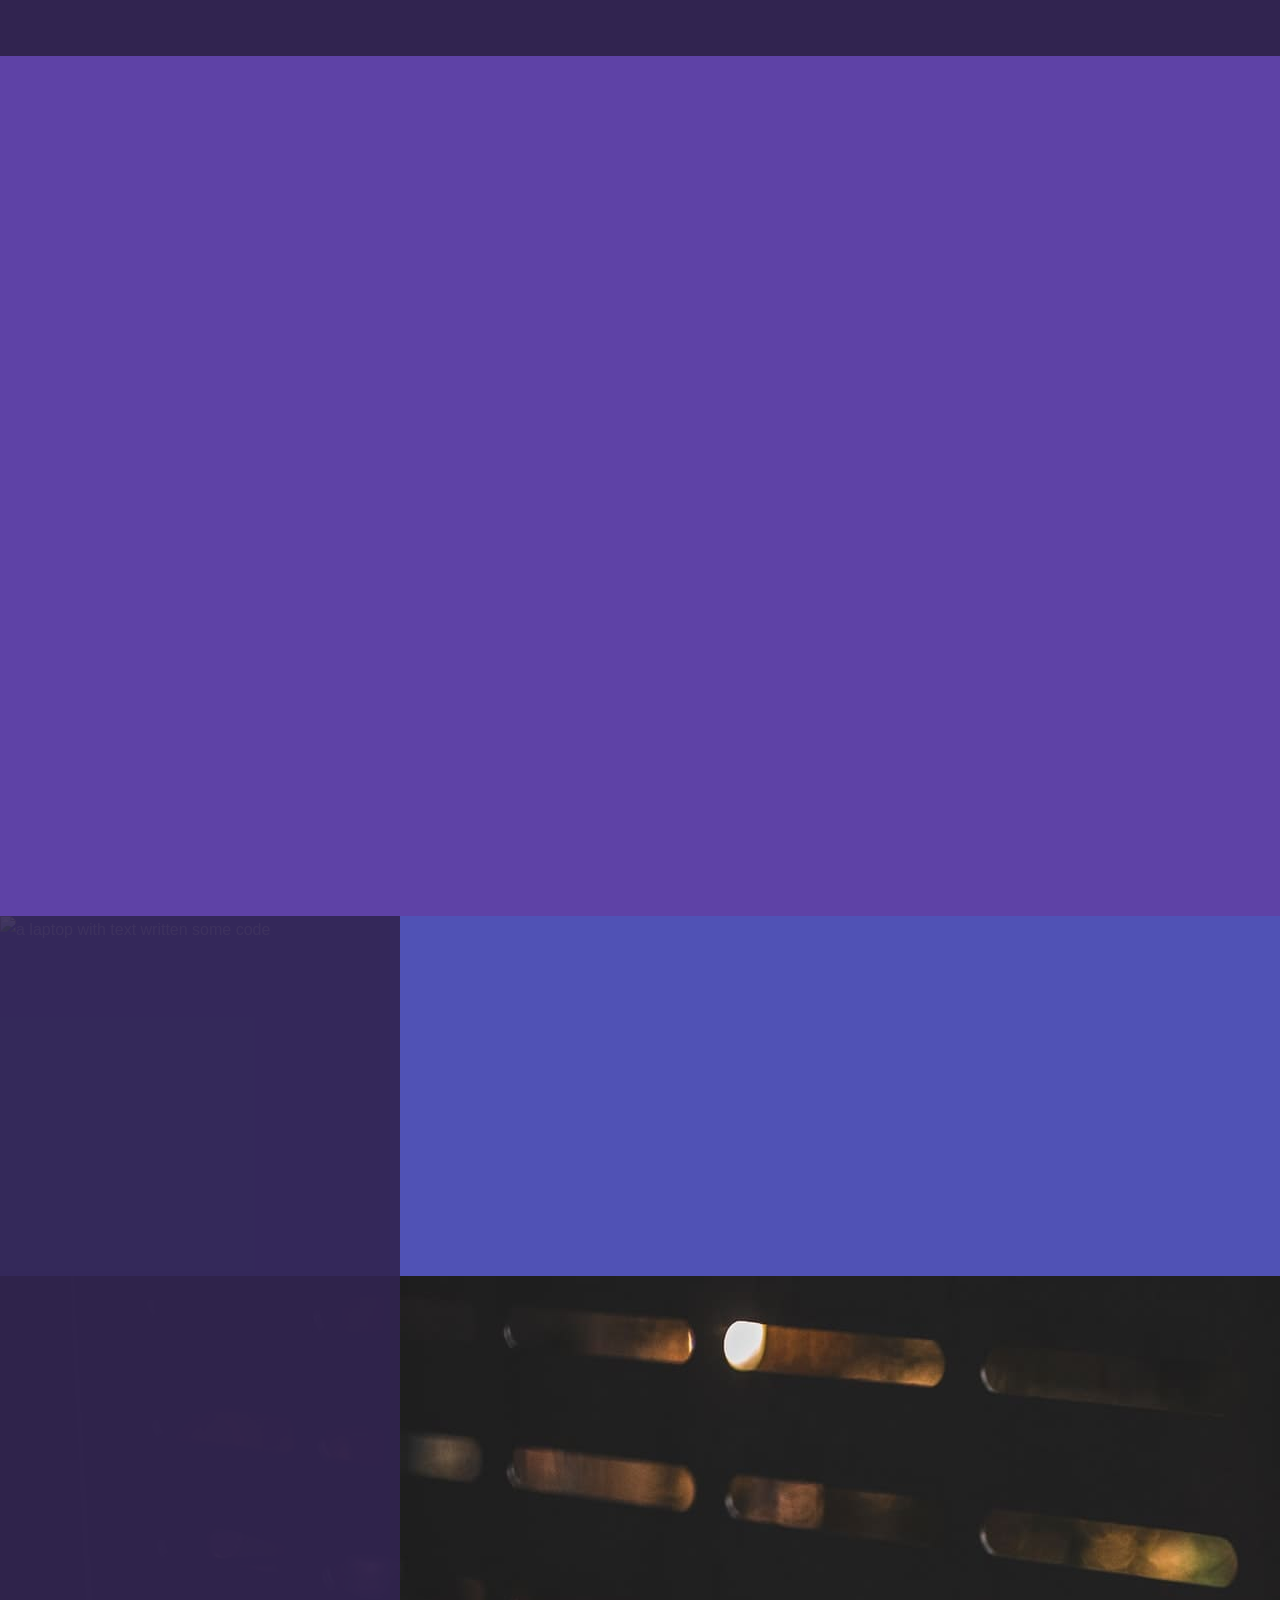
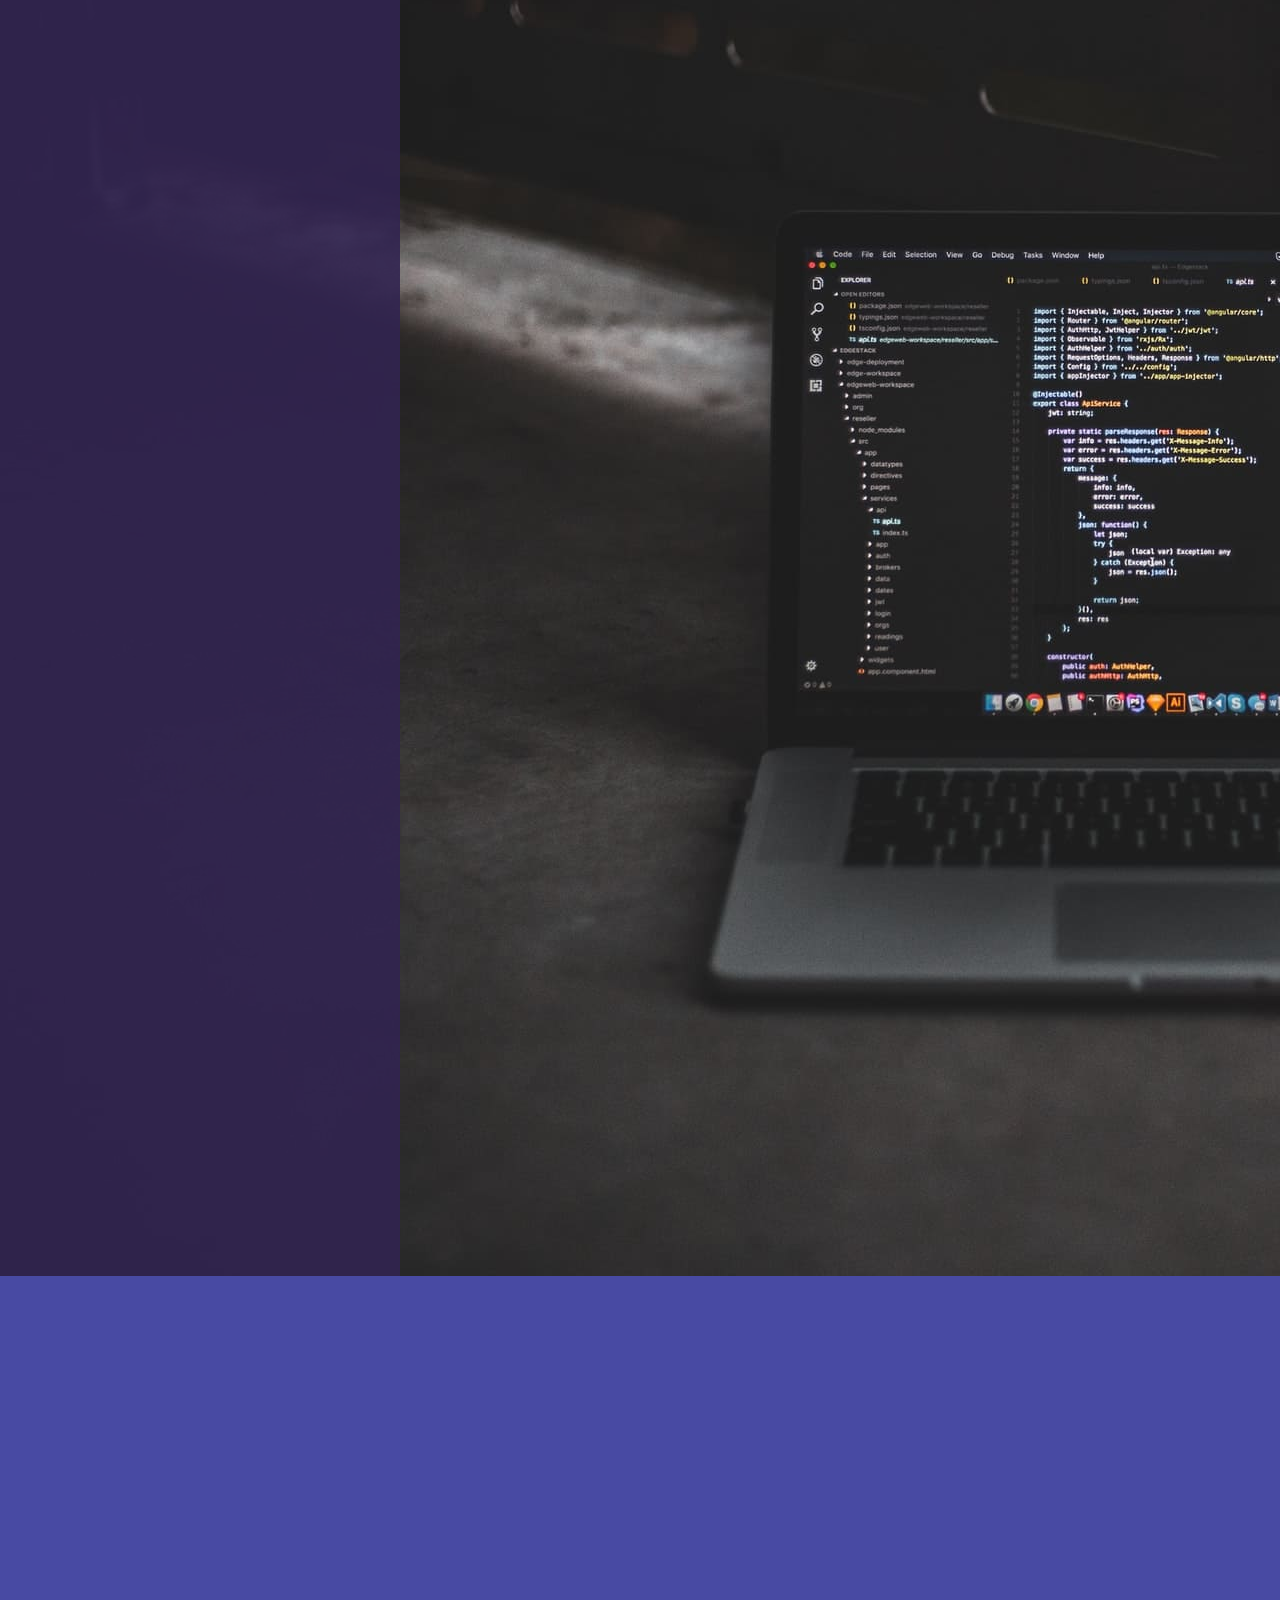
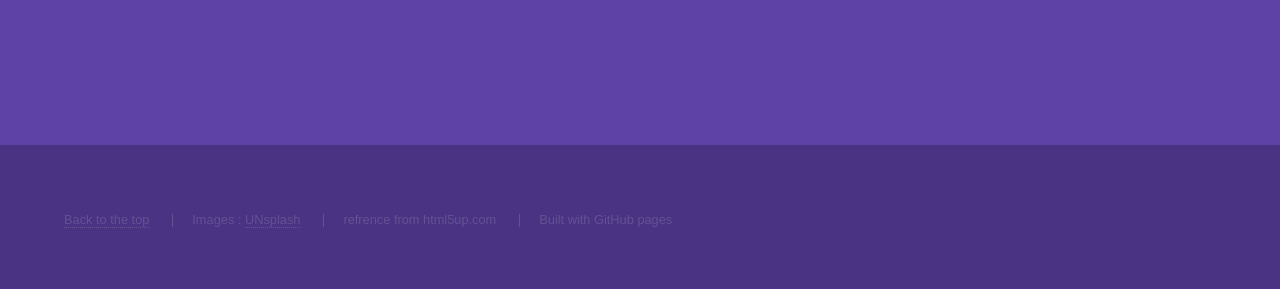
==== index.html @ 41b90af0 "index.html : fixed some text Fixed some spelling and some grammar mistakes" ====
<!DOCTYPE HTML>
<html>

<head>
	<title>Advait Devport </title>
	<link rel="icon " type="image/x-icon" href="images/favicon.ico">
	<link rel="manifest" href="/site.webmanifest">

	<meta charset="utf-8" />
	<meta name="viewport" content="width=device-width, initial-scale=1, user-scalable=no" />
	<link rel="stylesheet" href="assets/css/main.css" />
	<link rel="stylesheet" href="assets/css/brands.css">
	<noscript>
		<link rel="stylesheet" href="assets/css/noscript.css" />
	</noscript>
</head>

<body class="is-preload">

	<!-- Sidebar -->
	<section id="sidebar">
		<div class="inner">
			<nav>
				<ul>
					<li><a href="#intro">Welcome</a></li>
					<li><a href="#one">Who I am</a></li>
					<li><a href="#two">What I do</a></li>
					<li><a href="#three">Get in touch</a></li>
				</ul>
			</nav>
		</div>
	</section>

	<!-- Wrapper -->
	<div id="wrapper">

		<!-- Intro -->
		<section id="intro" class="wrapper style1 fullscreen fade-up">
			<div class="inner">
				<h1>Hello 👋</h1>
				<p>My name is <a href="https://github.com/Zoronium"><b>Advait Jain</b> </a>,
					I am a student <b> 📚</b> and a Developer<b> 👨‍💻</b> .</p>
				<ul class="actions">
					<li><a href="#one" class="button scrolly">More About me !</a></li>
				</ul>

			</div>
		</section>

		<!-- projects -->
		<section id="one" class="wrapper style2 spotlights">
			<section>
				<a href="#" class="image"><img src="images/dev3.jpg" alt="a laptop with text written some code"
						data-position="top center" /></a>
				<div class="content">
					<div class="inner">
						<h2>Hello there World ,</h2>
						<p>I am an Undergrad Student based in Delhi.
							<br> I who loves solving puzzles and riddles ,
							My other hobbies are to play guitar and do some coding .
						</p>
						<ul class="actions">
							<li><a href="https://github.com/Zoronium/Zoronium" class="button">More About Me </a></li>
						</ul>
					</div>
				</div>
			</section>
			<section>
				<a href="#" class="image"><img src="images/blake-connally-B3l0g6HLxr8-unsplash.jpg"
						alt=" just a laptop with some code  " data-position="center center" /></a>
				<div class="content">
					<div class="inner">
						<h2>My Pojects On Github</h2>
						<p>Here are all the projects i have worked upon and each One is diffrent and more pojects are
							comming here soon.</p>
						<ul class="actions">
							<li><a href="https://github.com/Zoronium" class="button">Github</a></li>
						</ul>
					</div>
				</div>
			</section>

			<!--<section>
							<a href="#" class="image"><img src="images/pic03.jpg" alt="" data-position="25% 25%" /></a>
							<div class="content">
								<div class="inner">
									<h2>Ultricies aliquam</h2>
									<p>Phasellus convallis elit id ullamcorper pulvinar. Duis aliquam turpis mauris, eu ultricies erat malesuada quis. Aliquam dapibus.</p>
									<ul class="actions">
										<li><a href="generic.html" class="button">Learn more</a></li>
									</ul>
								</div>
							</div>
						</section>
					</section>
				-->

			<!-- Two -->
			<section id="two" class="wrapper style3 fade-up">
				<div class="inner">
					<h2>What I do</h2>
					<p> I am an Undergrad student who's in 1<sup>st</sup> year of B.Tech . I am based in Delhi, India .
						I love programing ,<br>
						I code and test my project <b> <span class="icon solid fa-code"> </span> in vscode </b> and
						using <b>Linux</b> and <b>Windows</b>
						<br>
					<div style=" text-align: center; ">
						<img src="images/python.png" alt="python" title="python">
						<img src="images/react.png" alt="react.js" title="react.js">
						<img src="images/javascript.png" alt="js" title="Js">
						<img src="images/typescript.png" alt="ts" title="Typescript">
						<img src="images/rust.png" title="Rust" alt="Rust">
						<img src="https://www.docker.com/wp-content/uploads/2022/03/Moby-logo.png" height="35"
							alt="Docker" title="Docker">
						<img src="https://linuxfoundation.org/wp-content/uploads/linux.svg" height="35" width="50"
							alt="linux" title="linux">
						<img title="Django" alt="Django"
							src="https://img.icons8.com/material-outlined/35/000000/django.png" />
						<img src="images/vscode.png" title="vscode editor" alt="vscode editor">
						<img src="images/github.png" alt="github" title="Github">
						<img src="images/mysql.png" alt="mysql" title="MySql">
					</div>
					<br>
					Here are my <b> strong</b> points :-
					</p>
					<div class="features">
						<section>
							<span class=" icon line major brands fa-python "></span>
							<h3>Python </h3>
							<p>I am a intermediate Level Developer for Python .</p>
						</section>
						<section>
							<span class="icon solid major brands fa-rust"></span>
							<h3>Rust Lang</h3>

							<p>I am hughly intrested in this new lang which is both fast and safe at the same time.</p>
						</section>
						<section>
							<span class="icon dualtone major brands fa-linux"></span>
							<h3>Linux</h3>
							<p>I have been using linux and running my projects to see their cross compatibility .
								<br> I have used : <br> <b class=" major fa-brands fa-ubuntu "> <a
										href="https://ubuntu.com/">Ubuntu</a> </b>
								<br> <b class=" major fa-brands fa-centos "> <a
										href="https://www.centos.org/">Centos</a> </b>
							</p>
						</section>
						<section>
							<span class="icon solid major brands fa-js-square"></span>
							<h3>Javascript</h3>
							<p>I know javascript And have used in making some webpages but have not yet tinkerd with it
								yet but soon will do some projects .</p>
						</section>
						<section>
							<span class="icon line major brands fa-docker"></span>
							<h3>Docker </h3>
							<p>I have used docker to create a website devloping and production enviorment with django
								and react .</p>
						</section>
						<section>
							<span class="icon solid major fa-terminal"></span>
							<h3>Terminal And Bash</h3>
							<p>I have a basic knowlage of Bash Shell and have been using the cli tools to run the shell
								.</p>
						</section>
						<section>
							<span class="icon solid major fa-code-branch"></span>
							<h3>GitHub And GIT</h3>
							<p>I have a basic knowlage of git version control and have been using it to keep track of my
								projects.</p>
						</section>

						<section>
							<span><img
									style="position: relative; right: 70px; background-color: white; border-radius: 100%; margin: 5px;"
									src="https://img.icons8.com/color/40/000000/django.png" alt="django logo"
									class="brands major " /></span>
							<div style="position: relative; top:-40px;">
								<h3>Django</h3>
								<!--<progress id="file" value="65" max="100"> 32% </progress> -->
								<p>I making a small but powerfull Clone of <a
										href="https://www.netflix.com">NETFLIX</a><img
										src="https://img.icons8.com/bubbles/32/000000/netflix.png" height="30px" alt="">
									with django and react/js .
									stay tuned</p>

							</div>
						</section>

					</div>
					<ul class="actions">
						<li><a href="#.html" class="button">Learn more</a></li>
					</ul>
				</div>
			</section>

			<!-- Three -->
			<section id="three" class="wrapper style1 fade-up">
				<div class="inner">
					<h2>Get in touch</h2>
					<p>I am currently open to Work an Internship [both onsite and remote work ]
						<br> Please fill the form below or choose one of the social media links below.
					</p>
					<div class="split style1">
						<section>
							<form method="POST" action="https://formspree.io/f/xzbojjqq">
								<div class="fields">

									<div class="field half">

										<label for="name">Name</label>
										<input type="text" name="name" id="name" />
									</div>

									<div class="field half">
										<label for="email">Email</label>
										<input type="email" name="email" id="email" />
									</div>

									<div class="field">
										<label for="message">Message</label>
										<textarea name="message" id="message" rows="5"></textarea>
									</div>

								</div>
								<ul class="actions">
									<li><button> Submit </button></li>
								</ul>
							</form>
						</section>
						<section>
							<ul class="contact">
								<li>
									<h3>Address</h3>
									<span>New Delhi , Delhi <br />
										India, pincode-110052 <br />
										India</span>
								</li>
								<li>
									<h3>Email</h3>
									<a href="mailto:aj.advaitj+portf@gmail.com">aj.advaitj@gmail.com</a>
								</li>
								<li>
									<h3>Phone</h3>
									<span>Please Dm me to get contact details or Complete the side form.</span>

								</li>
								<li>
									<h3>Social</h3>
									<ul class="icons">
										<li title='github'><a href="https://github.com/Zoronium/"
												class="icon brands fa-github"><span class="label">GitHub</span></a></li>
										<li title='Instagram'><a href="https://instagram.com/"
												class="icon brands fa-instagram"><span
													class="label">Instagram</span></a></li>
										<li title='LinkedIn'><a
												href="https://www.linkedin.com/in/advait-jain-b9596821b/"
												class="icon brands fa-linkedin-in"><span
													class="label">LinkedIn</span></a></li>
										<li title='
										Discord 
Discord ID = !Z0R0!#3170
										 '><a href="https://discord.com/channels/" class="icon brands fa-discord"><span class="label"></span></a>
										</li>
										<li title='github'><a href="https://twitter.com/A_like_code"
												class="icon brands fa-twitter"><span class="label">Twitter</span></a>
										</li>
									</ul>
								</li>
							</ul>
						</section>
					</div>
				</div>
			</section>

	</div>

	<!-- Footer -->
	<footer id="footer" class="wrapper style1-alt">
		<div class="inner">
			<ul class="menu">
				<li><a href="#intro">Back to the top </a> </li>
				<li>Images : <a href="https://www.unsplash.com/">UNsplash</a></li>
				<li>refrence from html5up.com</li>
				<li class="fa-brands fa-github"> Built with GitHub pages</li>
			</ul>
		</div>
	</footer>

	<!-- Scripts -->
	<script src="assets/js/jquery.min.js"></script>
	<script src="assets/js/jquery.scrollex.min.js"></script>
	<script src="assets/js/jquery.scrolly.min.js"></script>
	<script src="assets/js/browser.min.js"></script>
	<script src="assets/js/breakpoints.min.js"></script>
	<script src="assets/js/util.js"></script>
	<script src="assets/js/main.js"></script>

</body>

</html>
---- assets/css/main.css ----
@import url(fontawesome-all.min.css);

/*
	Hyperspace by HTML5 UP
	html5up.net | @ajlkn
	Free for personal and commercial use under the CCA 3.0 license (html5up.net/license)
*/

html, body, div, span, applet, object,
iframe, h1, h2, h3, h4, h5, h6, p, blockquote,
pre, a, abbr, acronym, address, big, cite,
code, del, dfn, em, img, ins, kbd, q, s, samp,
small, strike, strong, sub, sup, tt, var, b,
u, i, center, dl, dt, dd, ol, ul, li, fieldset,
form, label, legend, table, caption, tbody,
tfoot, thead, tr, th, td, article, aside,
canvas, details, embed, figure, figcaption,
footer, header, hgroup, menu, nav, output, ruby,
section, summary, time, mark, audio, video {
	margin: 0;
	padding: 0;
	border: 0;
	font-size: 100%;
	font: inherit;
	vertical-align: baseline;}

article, aside, details, figcaption, figure,
footer, header, hgroup, menu, nav, section {
	display: block;}

body {
	line-height: 1;
}

ol, ul {
	list-style: none;
}

blockquote, q {
	quotes: none;
}

	blockquote:before, blockquote:after, q:before, q:after {
		content: '';
		content: none;
	}

table {
	border-collapse: collapse;
	border-spacing: 0;
}

body {
	-webkit-text-size-adjust: none;
}

mark {
	background-color: transparent;
	color: inherit;
}

input::-moz-focus-inner {
	border: 0;
	padding: 0;
}

input, select, textarea {
	-moz-appearance: none;
	-webkit-appearance: none;
	-ms-appearance: none;
	appearance: none;
}

/* Basic */

	@-ms-viewport {
		width: device-width;
	}

	body {
		-ms-overflow-style: scrollbar;
	}

	@media screen and (max-width: 480px) {

		html, body {
			min-width: 320px;
		}

	}

	html {
		box-sizing: border-box;
	}

	*, *:before, *:after {
		box-sizing: inherit;
	}

	body {
		background: #312450;
	}

		body.is-preload *, body.is-preload *:before, body.is-preload *:after {
			-moz-animation: none !important;
			-webkit-animation: none !important;
			-ms-animation: none !important;
			animation: none !important;
			-moz-transition: none !important;
			-webkit-transition: none !important;
			-ms-transition: none !important;
			transition: none !important;
		}

/* Type */

	body, input, select, textarea {
		color: rgba(255, 255, 255, 0.55);
		font-family: Arial, Helvetica, sans-serif;
		font-size: 16.5pt;
		font-weight: normal;
		line-height: 1.75;
	}

		@media screen and (max-width: 1680px) {

			body, input, select, textarea {
				font-size: 13pt;
			}

		}

		@media screen and (max-width: 1280px) {

			body, input, select, textarea {
				font-size: 12pt;
			}

		}

		@media screen and (max-width: 360px) {

			body, input, select, textarea {
				font-size: 11pt;
			}

		}

	a {
		-moz-transition: color 0.2s ease, border-bottom-color 0.2s ease;
		-webkit-transition: color 0.2s ease, border-bottom-color 0.2s ease;
		-ms-transition: color 0.2s ease, border-bottom-color 0.2s ease;
		transition: color 0.2s ease, border-bottom-color 0.2s ease;
		border-bottom: dotted 1px rgba(255, 255, 255, 0.35);
		color: inherit;
		text-decoration: none;
	}

		a:hover {
			border-bottom-color: transparent;
			color: #ffffff;
		}

	strong, b {
		color: #ffffff;
		font-weight: bold;
	}

	em, i {
		font-style: italic;
	}

	p {
		margin: 0 0 2em 0;
	}

	h1, h2, h3, h4, h5, h6 {
		color: #ffffff;
		font-weight: bold;
		line-height: 1.5;
		margin: 0 0 0.5em 0;
	}

		h1 a, h2 a, h3 a, h4 a, h5 a, h6 a {
			color: inherit;
			text-decoration: none;
		}

	h1 {
		font-size: 2.75em;
	}

		h1.major {
			margin: 0 0 1.3em 0;
			position: relative;
			padding-bottom: 0.35em;
		}

			h1.major:after {
				background-image: -moz-linear-gradient(to right, #5e42a6, #b74e91);
				background-image: -webkit-linear-gradient(to right, #5e42a6, #b74e91);
				background-image: -ms-linear-gradient(to right, #5e42a6, #b74e91);
				background-image: linear-gradient(to right, #5e42a6, #b74e91);
				-moz-transition: max-width 0.2s ease;
				-webkit-transition: max-width 0.2s ease;
				-ms-transition: max-width 0.2s ease;
				transition: max-width 0.2s ease;
				border-radius: 0.2em;
				bottom: 0;
				content: '';
				height: 0.05em;
				position: absolute;
				right: 0;
				width: 100%;
			}

	h2 {
		font-size: 1.75em;
	}

	h3 {
		font-size: 1.1em;
	}

	h4 {
		font-size: 1em;
	}

	h5 {
		font-size: 0.8em;
	}

	h6 {
		font-size: 0.6em;
	}

	@media screen and (max-width: 736px) {

		h1 {
			font-size: 2em;
		}

		h2 {
			font-size: 1.25em;
		}

		h3 {
			font-size: 1em;
		}

		h4 {
			font-size: 0.8em;
		}

		h5 {
			font-size: 0.6em;
		}

		h6 {
			font-size: 0.6em;
		}

	}

	sub {
		font-size: 0.8em;
		position: relative;
		top: 0.5em;
	}

	sup {
		font-size: 0.8em;
		position: relative;
		top: -0.5em;
	}

	blockquote {
		border-left: solid 4px rgba(255, 255, 255, 0.15);
		font-style: italic;
		margin: 0 0 2em 0;
		padding: 0.5em 0 0.5em 2em;
	}

	code {
		background: rgba(255, 255, 255, 0.05);
		border-radius: 0.25em;
		border: solid 1px rgba(255, 255, 255, 0.15);
		font-family: "Courier New", monospace;
		font-size: 0.9em;
		margin: 0 0.25em;
		padding: 0.25em 0.65em;
	}

	pre {
		-webkit-overflow-scrolling: touch;
		font-family: "Courier New", monospace;
		font-size: 0.9em;
		margin: 0 0 2em 0;
	}

		pre code {
			display: block;
			line-height: 1.75em;
			padding: 1em 1.5em;
			overflow-x: auto;
		}

	hr {
		border: 0;
		border-bottom: solid 1px rgba(255, 255, 255, 0.15);
		margin: 2em 0;
	}

		hr.major {
			margin: 3em 0;
		}

	.align-left {
		text-align: left;
	}

	.align-center {
		text-align: center;
	}

	.align-right {
		text-align: right;
	}

/* Row */

	.row {
		display: flex;
		flex-wrap: wrap;
		box-sizing: border-box;
		align-items: stretch;
	}

		.row > * {
			box-sizing: border-box;
		}

		.row.gtr-uniform > * > :last-child {
			margin-bottom: 0;
		}

		.row.aln-left {
			justify-content: flex-start;
		}

		.row.aln-center {
			justify-content: center;
		}

		.row.aln-right {
			justify-content: flex-end;
		}

		.row.aln-top {
			align-items: flex-start;
		}

		.row.aln-middle {
			align-items: center;
		}

		.row.aln-bottom {
			align-items: flex-end;
		}

		.row > .imp {
			order: -1;
		}

		.row > .col-1 {
			width: 8.33333%;
		}

		.row > .off-1 {
			margin-left: 8.33333%;
		}

		.row > .col-2 {
			width: 16.66667%;
		}

		.row > .off-2 {
			margin-left: 16.66667%;
		}

		.row > .col-3 {
			width: 25%;
		}

		.row > .off-3 {
			margin-left: 25%;
		}

		.row > .col-4 {
			width: 33.33333%;
		}

		.row > .off-4 {
			margin-left: 33.33333%;
		}

		.row > .col-5 {
			width: 41.66667%;
		}

		.row > .off-5 {
			margin-left: 41.66667%;
		}

		.row > .col-6 {
			width: 50%;
		}

		.row > .off-6 {
			margin-left: 50%;
		}

		.row > .col-7 {
			width: 58.33333%;
		}

		.row > .off-7 {
			margin-left: 58.33333%;
		}

		.row > .col-8 {
			width: 66.66667%;
		}

		.row > .off-8 {
			margin-left: 66.66667%;
		}

		.row > .col-9 {
			width: 75%;
		}

		.row > .off-9 {
			margin-left: 75%;
		}

		.row > .col-10 {
			width: 83.33333%;
		}

		.row > .off-10 {
			margin-left: 83.33333%;
		}

		.row > .col-11 {
			width: 91.66667%;
		}

		.row > .off-11 {
			margin-left: 91.66667%;
		}

		.row > .col-12 {
			width: 100%;
		}

		.row > .off-12 {
			margin-left: 100%;
		}

		.row.gtr-0 {
			margin-top: 0;
			margin-left: 0em;
		}

			.row.gtr-0 > * {
				padding: 0 0 0 0em;
			}

			.row.gtr-0.gtr-uniform {
				margin-top: 0em;
			}

				.row.gtr-0.gtr-uniform > * {
					padding-top: 0em;
				}

		.row.gtr-25 {
			margin-top: 0;
			margin-left: -0.375em;
		}

			.row.gtr-25 > * {
				padding: 0 0 0 0.375em;
			}

			.row.gtr-25.gtr-uniform {
				margin-top: -0.375em;
			}

				.row.gtr-25.gtr-uniform > * {
					padding-top: 0.375em;
				}

		.row.gtr-50 {
			margin-top: 0;
			margin-left: -0.75em;
		}

			.row.gtr-50 > * {
				padding: 0 0 0 0.75em;
			}

			.row.gtr-50.gtr-uniform {
				margin-top: -0.75em;
			}

				.row.gtr-50.gtr-uniform > * {
					padding-top: 0.75em;
				}

		.row {
			margin-top: 0;
			margin-left: -1.5em;
		}

			.row > * {
				padding: 0 0 0 1.5em;
			}

			.row.gtr-uniform {
				margin-top: -1.5em;
			}

				.row.gtr-uniform > * {
					padding-top: 1.5em;
				}

		.row.gtr-150 {
			margin-top: 0;
			margin-left: -2.25em;
		}

			.row.gtr-150 > * {
				padding: 0 0 0 2.25em;
			}

			.row.gtr-150.gtr-uniform {
				margin-top: -2.25em;
			}

				.row.gtr-150.gtr-uniform > * {
					padding-top: 2.25em;
				}

		.row.gtr-200 {
			margin-top: 0;
			margin-left: -3em;
		}

			.row.gtr-200 > * {
				padding: 0 0 0 3em;
			}

			.row.gtr-200.gtr-uniform {
				margin-top: -3em;
			}

				.row.gtr-200.gtr-uniform > * {
					padding-top: 3em;
				}

		@media screen and (max-width: 1680px) {

			.row {
				display: flex;
				flex-wrap: wrap;
				box-sizing: border-box;
				align-items: stretch;
			}

				.row > * {
					box-sizing: border-box;
				}

				.row.gtr-uniform > * > :last-child {
					margin-bottom: 0;
				}

				.row.aln-left {
					justify-content: flex-start;
				}

				.row.aln-center {
					justify-content: center;
				}

				.row.aln-right {
					justify-content: flex-end;
				}

				.row.aln-top {
					align-items: flex-start;
				}

				.row.aln-middle {
					align-items: center;
				}

				.row.aln-bottom {
					align-items: flex-end;
				}

				.row > .imp-xlarge {
					order: -1;
				}

				.row > .col-1-xlarge {
					width: 8.33333%;
				}

				.row > .off-1-xlarge {
					margin-left: 8.33333%;
				}

				.row > .col-2-xlarge {
					width: 16.66667%;
				}

				.row > .off-2-xlarge {
					margin-left: 16.66667%;
				}

				.row > .col-3-xlarge {
					width: 25%;
				}

				.row > .off-3-xlarge {
					margin-left: 25%;
				}

				.row > .col-4-xlarge {
					width: 33.33333%;
				}

				.row > .off-4-xlarge {
					margin-left: 33.33333%;
				}

				.row > .col-5-xlarge {
					width: 41.66667%;
				}

				.row > .off-5-xlarge {
					margin-left: 41.66667%;
				}

				.row > .col-6-xlarge {
					width: 50%;
				}

				.row > .off-6-xlarge {
					margin-left: 50%;
				}

				.row > .col-7-xlarge {
					width: 58.33333%;
				}

				.row > .off-7-xlarge {
					margin-left: 58.33333%;
				}

				.row > .col-8-xlarge {
					width: 66.66667%;
				}

				.row > .off-8-xlarge {
					margin-left: 66.66667%;
				}

				.row > .col-9-xlarge {
					width: 75%;
				}

				.row > .off-9-xlarge {
					margin-left: 75%;
				}

				.row > .col-10-xlarge {
					width: 83.33333%;
				}

				.row > .off-10-xlarge {
					margin-left: 83.33333%;
				}

				.row > .col-11-xlarge {
					width: 91.66667%;
				}

				.row > .off-11-xlarge {
					margin-left: 91.66667%;
				}

				.row > .col-12-xlarge {
					width: 100%;
				}

				.row > .off-12-xlarge {
					margin-left: 100%;
				}

				.row.gtr-0 {
					margin-top: 0;
					margin-left: 0em;
				}

					.row.gtr-0 > * {
						padding: 0 0 0 0em;
					}

					.row.gtr-0.gtr-uniform {
						margin-top: 0em;
					}

						.row.gtr-0.gtr-uniform > * {
							padding-top: 0em;
						}

				.row.gtr-25 {
					margin-top: 0;
					margin-left: -0.375em;
				}

					.row.gtr-25 > * {
						padding: 0 0 0 0.375em;
					}

					.row.gtr-25.gtr-uniform {
						margin-top: -0.375em;
					}

						.row.gtr-25.gtr-uniform > * {
							padding-top: 0.375em;
						}

				.row.gtr-50 {
					margin-top: 0;
					margin-left: -0.75em;
				}

					.row.gtr-50 > * {
						padding: 0 0 0 0.75em;
					}

					.row.gtr-50.gtr-uniform {
						margin-top: -0.75em;
					}

						.row.gtr-50.gtr-uniform > * {
							padding-top: 0.75em;
						}

				.row {
					margin-top: 0;
					margin-left: -1.5em;
				}

					.row > * {
						padding: 0 0 0 1.5em;
					}

					.row.gtr-uniform {
						margin-top: -1.5em;
					}

						.row.gtr-uniform > * {
							padding-top: 1.5em;
						}

				.row.gtr-150 {
					margin-top: 0;
					margin-left: -2.25em;
				}

					.row.gtr-150 > * {
						padding: 0 0 0 2.25em;
					}

					.row.gtr-150.gtr-uniform {
						margin-top: -2.25em;
					}

						.row.gtr-150.gtr-uniform > * {
							padding-top: 2.25em;
						}

				.row.gtr-200 {
					margin-top: 0;
					margin-left: -3em;
				}

					.row.gtr-200 > * {
						padding: 0 0 0 3em;
					}

					.row.gtr-200.gtr-uniform {
						margin-top: -3em;
					}

						.row.gtr-200.gtr-uniform > * {
							padding-top: 3em;
						}

		}

		@media screen and (max-width: 1280px) {

			.row {
				display: flex;
				flex-wrap: wrap;
				box-sizing: border-box;
				align-items: stretch;
			}

				.row > * {
					box-sizing: border-box;
				}

				.row.gtr-uniform > * > :last-child {
					margin-bottom: 0;
				}

				.row.aln-left {
					justify-content: flex-start;
				}

				.row.aln-center {
					justify-content: center;
				}

				.row.aln-right {
					justify-content: flex-end;
				}

				.row.aln-top {
					align-items: flex-start;
				}

				.row.aln-middle {
					align-items: center;
				}

				.row.aln-bottom {
					align-items: flex-end;
				}

				.row > .imp-large {
					order: -1;
				}

				.row > .col-1-large {
					width: 8.33333%;
				}

				.row > .off-1-large {
					margin-left: 8.33333%;
				}

				.row > .col-2-large {
					width: 16.66667%;
				}

				.row > .off-2-large {
					margin-left: 16.66667%;
				}

				.row > .col-3-large {
					width: 25%;
				}

				.row > .off-3-large {
					margin-left: 25%;
				}

				.row > .col-4-large {
					width: 33.33333%;
				}

				.row > .off-4-large {
					margin-left: 33.33333%;
				}

				.row > .col-5-large {
					width: 41.66667%;
				}

				.row > .off-5-large {
					margin-left: 41.66667%;
				}

				.row > .col-6-large {
					width: 50%;
				}

				.row > .off-6-large {
					margin-left: 50%;
				}

				.row > .col-7-large {
					width: 58.33333%;
				}

				.row > .off-7-large {
					margin-left: 58.33333%;
				}

				.row > .col-8-large {
					width: 66.66667%;
				}

				.row > .off-8-large {
					margin-left: 66.66667%;
				}

				.row > .col-9-large {
					width: 75%;
				}

				.row > .off-9-large {
					margin-left: 75%;
				}

				.row > .col-10-large {
					width: 83.33333%;
				}

				.row > .off-10-large {
					margin-left: 83.33333%;
				}

				.row > .col-11-large {
					width: 91.66667%;
				}

				.row > .off-11-large {
					margin-left: 91.66667%;
				}

				.row > .col-12-large {
					width: 100%;
				}

				.row > .off-12-large {
					margin-left: 100%;
				}

				.row.gtr-0 {
					margin-top: 0;
					margin-left: 0em;
				}

					.row.gtr-0 > * {
						padding: 0 0 0 0em;
					}

					.row.gtr-0.gtr-uniform {
						margin-top: 0em;
					}

						.row.gtr-0.gtr-uniform > * {
							padding-top: 0em;
						}

				.row.gtr-25 {
					margin-top: 0;
					margin-left: -0.375em;
				}

					.row.gtr-25 > * {
						padding: 0 0 0 0.375em;
					}

					.row.gtr-25.gtr-uniform {
						margin-top: -0.375em;
					}

						.row.gtr-25.gtr-uniform > * {
							padding-top: 0.375em;
						}

				.row.gtr-50 {
					margin-top: 0;
					margin-left: -0.75em;
				}

					.row.gtr-50 > * {
						padding: 0 0 0 0.75em;
					}

					.row.gtr-50.gtr-uniform {
						margin-top: -0.75em;
					}

						.row.gtr-50.gtr-uniform > * {
							padding-top: 0.75em;
						}

				.row {
					margin-top: 0;
					margin-left: -1.5em;
				}

					.row > * {
						padding: 0 0 0 1.5em;
					}

					.row.gtr-uniform {
						margin-top: -1.5em;
					}

						.row.gtr-uniform > * {
							padding-top: 1.5em;
						}

				.row.gtr-150 {
					margin-top: 0;
					margin-left: -2.25em;
				}

					.row.gtr-150 > * {
						padding: 0 0 0 2.25em;
					}

					.row.gtr-150.gtr-uniform {
						margin-top: -2.25em;
					}

						.row.gtr-150.gtr-uniform > * {
							padding-top: 2.25em;
						}

				.row.gtr-200 {
					margin-top: 0;
					margin-left: -3em;
				}

					.row.gtr-200 > * {
						padding: 0 0 0 3em;
					}

					.row.gtr-200.gtr-uniform {
						margin-top: -3em;
					}

						.row.gtr-200.gtr-uniform > * {
							padding-top: 3em;
						}

		}

		@media screen and (max-width: 980px) {

			.row {
				display: flex;
				flex-wrap: wrap;
				box-sizing: border-box;
				align-items: stretch;
			}

				.row > * {
					box-sizing: border-box;
				}

				.row.gtr-uniform > * > :last-child {
					margin-bottom: 0;
				}

				.row.aln-left {
					justify-content: flex-start;
				}

				.row.aln-center {
					justify-content: center;
				}

				.row.aln-right {
					justify-content: flex-end;
				}

				.row.aln-top {
					align-items: flex-start;
				}

				.row.aln-middle {
					align-items: center;
				}

				.row.aln-bottom {
					align-items: flex-end;
				}

				.row > .imp-medium {
					order: -1;
				}

				.row > .col-1-medium {
					width: 8.33333%;
				}

				.row > .off-1-medium {
					margin-left: 8.33333%;
				}

				.row > .col-2-medium {
					width: 16.66667%;
				}

				.row > .off-2-medium {
					margin-left: 16.66667%;
				}

				.row > .col-3-medium {
					width: 25%;
				}

				.row > .off-3-medium {
					margin-left: 25%;
				}

				.row > .col-4-medium {
					width: 33.33333%;
				}

				.row > .off-4-medium {
					margin-left: 33.33333%;
				}

				.row > .col-5-medium {
					width: 41.66667%;
				}

				.row > .off-5-medium {
					margin-left: 41.66667%;
				}

				.row > .col-6-medium {
					width: 50%;
				}

				.row > .off-6-medium {
					margin-left: 50%;
				}

				.row > .col-7-medium {
					width: 58.33333%;
				}

				.row > .off-7-medium {
					margin-left: 58.33333%;
				}

				.row > .col-8-medium {
					width: 66.66667%;
				}

				.row > .off-8-medium {
					margin-left: 66.66667%;
				}

				.row > .col-9-medium {
					width: 75%;
				}

				.row > .off-9-medium {
					margin-left: 75%;
				}

				.row > .col-10-medium {
					width: 83.33333%;
				}

				.row > .off-10-medium {
					margin-left: 83.33333%;
				}

				.row > .col-11-medium {
					width: 91.66667%;
				}

				.row > .off-11-medium {
					margin-left: 91.66667%;
				}

				.row > .col-12-medium {
					width: 100%;
				}

				.row > .off-12-medium {
					margin-left: 100%;
				}

				.row.gtr-0 {
					margin-top: 0;
					margin-left: 0em;
				}

					.row.gtr-0 > * {
						padding: 0 0 0 0em;
					}

					.row.gtr-0.gtr-uniform {
						margin-top: 0em;
					}

						.row.gtr-0.gtr-uniform > * {
							padding-top: 0em;
						}

				.row.gtr-25 {
					margin-top: 0;
					margin-left: -0.375em;
				}

					.row.gtr-25 > * {
						padding: 0 0 0 0.375em;
					}

					.row.gtr-25.gtr-uniform {
						margin-top: -0.375em;
					}

						.row.gtr-25.gtr-uniform > * {
							padding-top: 0.375em;
						}

				.row.gtr-50 {
					margin-top: 0;
					margin-left: -0.75em;
				}

					.row.gtr-50 > * {
						padding: 0 0 0 0.75em;
					}

					.row.gtr-50.gtr-uniform {
						margin-top: -0.75em;
					}

						.row.gtr-50.gtr-uniform > * {
							padding-top: 0.75em;
						}

				.row {
					margin-top: 0;
					margin-left: -1.5em;
				}

					.row > * {
						padding: 0 0 0 1.5em;
					}

					.row.gtr-uniform {
						margin-top: -1.5em;
					}

						.row.gtr-uniform > * {
							padding-top: 1.5em;
						}

				.row.gtr-150 {
					margin-top: 0;
					margin-left: -2.25em;
				}

					.row.gtr-150 > * {
						padding: 0 0 0 2.25em;
					}

					.row.gtr-150.gtr-uniform {
						margin-top: -2.25em;
					}

						.row.gtr-150.gtr-uniform > * {
							padding-top: 2.25em;
						}

				.row.gtr-200 {
					margin-top: 0;
					margin-left: -3em;
				}

					.row.gtr-200 > * {
						padding: 0 0 0 3em;
					}

					.row.gtr-200.gtr-uniform {
						margin-top: -3em;
					}

						.row.gtr-200.gtr-uniform > * {
							padding-top: 3em;
						}

		}

		@media screen and (max-width: 736px) {

			.row {
				display: flex;
				flex-wrap: wrap;
				box-sizing: border-box;
				align-items: stretch;
			}

				.row > * {
					box-sizing: border-box;
				}

				.row.gtr-uniform > * > :last-child {
					margin-bottom: 0;
				}

				.row.aln-left {
					justify-content: flex-start;
				}

				.row.aln-center {
					justify-content: center;
				}

				.row.aln-right {
					justify-content: flex-end;
				}

				.row.aln-top {
					align-items: flex-start;
				}

				.row.aln-middle {
					align-items: center;
				}

				.row.aln-bottom {
					align-items: flex-end;
				}

				.row > .imp-small {
					order: -1;
				}

				.row > .col-1-small {
					width: 8.33333%;
				}

				.row > .off-1-small {
					margin-left: 8.33333%;
				}

				.row > .col-2-small {
					width: 16.66667%;
				}

				.row > .off-2-small {
					margin-left: 16.66667%;
				}

				.row > .col-3-small {
					width: 25%;
				}

				.row > .off-3-small {
					margin-left: 25%;
				}

				.row > .col-4-small {
					width: 33.33333%;
				}

				.row > .off-4-small {
					margin-left: 33.33333%;
				}

				.row > .col-5-small {
					width: 41.66667%;
				}

				.row > .off-5-small {
					margin-left: 41.66667%;
				}

				.row > .col-6-small {
					width: 50%;
				}

				.row > .off-6-small {
					margin-left: 50%;
				}

				.row > .col-7-small {
					width: 58.33333%;
				}

				.row > .off-7-small {
					margin-left: 58.33333%;
				}

				.row > .col-8-small {
					width: 66.66667%;
				}

				.row > .off-8-small {
					margin-left: 66.66667%;
				}

				.row > .col-9-small {
					width: 75%;
				}

				.row > .off-9-small {
					margin-left: 75%;
				}

				.row > .col-10-small {
					width: 83.33333%;
				}

				.row > .off-10-small {
					margin-left: 83.33333%;
				}

				.row > .col-11-small {
					width: 91.66667%;
				}

				.row > .off-11-small {
					margin-left: 91.66667%;
				}

				.row > .col-12-small {
					width: 100%;
				}

				.row > .off-12-small {
					margin-left: 100%;
				}

				.row.gtr-0 {
					margin-top: 0;
					margin-left: 0em;
				}

					.row.gtr-0 > * {
						padding: 0 0 0 0em;
					}

					.row.gtr-0.gtr-uniform {
						margin-top: 0em;
					}

						.row.gtr-0.gtr-uniform > * {
							padding-top: 0em;
						}

				.row.gtr-25 {
					margin-top: 0;
					margin-left: -0.375em;
				}

					.row.gtr-25 > * {
						padding: 0 0 0 0.375em;
					}

					.row.gtr-25.gtr-uniform {
						margin-top: -0.375em;
					}

						.row.gtr-25.gtr-uniform > * {
							padding-top: 0.375em;
						}

				.row.gtr-50 {
					margin-top: 0;
					margin-left: -0.75em;
				}

					.row.gtr-50 > * {
						padding: 0 0 0 0.75em;
					}

					.row.gtr-50.gtr-uniform {
						margin-top: -0.75em;
					}

						.row.gtr-50.gtr-uniform > * {
							padding-top: 0.75em;
						}

				.row {
					margin-top: 0;
					margin-left: -1.5em;
				}

					.row > * {
						padding: 0 0 0 1.5em;
					}

					.row.gtr-uniform {
						margin-top: -1.5em;
					}

						.row.gtr-uniform > * {
							padding-top: 1.5em;
						}

				.row.gtr-150 {
					margin-top: 0;
					margin-left: -2.25em;
				}

					.row.gtr-150 > * {
						padding: 0 0 0 2.25em;
					}

					.row.gtr-150.gtr-uniform {
						margin-top: -2.25em;
					}

						.row.gtr-150.gtr-uniform > * {
							padding-top: 2.25em;
						}

				.row.gtr-200 {
					margin-top: 0;
					margin-left: -3em;
				}

					.row.gtr-200 > * {
						padding: 0 0 0 3em;
					}

					.row.gtr-200.gtr-uniform {
						margin-top: -3em;
					}

						.row.gtr-200.gtr-uniform > * {
							padding-top: 3em;
						}

		}

		@media screen and (max-width: 480px) {

			.row {
				display: flex;
				flex-wrap: wrap;
				box-sizing: border-box;
				align-items: stretch;
			}

				.row > * {
					box-sizing: border-box;
				}

				.row.gtr-uniform > * > :last-child {
					margin-bottom: 0;
				}

				.row.aln-left {
					justify-content: flex-start;
				}

				.row.aln-center {
					justify-content: center;
				}

				.row.aln-right {
					justify-content: flex-end;
				}

				.row.aln-top {
					align-items: flex-start;
				}

				.row.aln-middle {
					align-items: center;
				}

				.row.aln-bottom {
					align-items: flex-end;
				}

				.row > .imp-xsmall {
					order: -1;
				}

				.row > .col-1-xsmall {
					width: 8.33333%;
				}

				.row > .off-1-xsmall {
					margin-left: 8.33333%;
				}

				.row > .col-2-xsmall {
					width: 16.66667%;
				}

				.row > .off-2-xsmall {
					margin-left: 16.66667%;
				}

				.row > .col-3-xsmall {
					width: 25%;
				}

				.row > .off-3-xsmall {
					margin-left: 25%;
				}

				.row > .col-4-xsmall {
					width: 33.33333%;
				}

				.row > .off-4-xsmall {
					margin-left: 33.33333%;
				}

				.row > .col-5-xsmall {
					width: 41.66667%;
				}

				.row > .off-5-xsmall {
					margin-left: 41.66667%;
				}

				.row > .col-6-xsmall {
					width: 50%;
				}

				.row > .off-6-xsmall {
					margin-left: 50%;
				}

				.row > .col-7-xsmall {
					width: 58.33333%;
				}

				.row > .off-7-xsmall {
					margin-left: 58.33333%;
				}

				.row > .col-8-xsmall {
					width: 66.66667%;
				}

				.row > .off-8-xsmall {
					margin-left: 66.66667%;
				}

				.row > .col-9-xsmall {
					width: 75%;
				}

				.row > .off-9-xsmall {
					margin-left: 75%;
				}

				.row > .col-10-xsmall {
					width: 83.33333%;
				}

				.row > .off-10-xsmall {
					margin-left: 83.33333%;
				}

				.row > .col-11-xsmall {
					width: 91.66667%;
				}

				.row > .off-11-xsmall {
					margin-left: 91.66667%;
				}

				.row > .col-12-xsmall {
					width: 100%;
				}

				.row > .off-12-xsmall {
					margin-left: 100%;
				}

				.row.gtr-0 {
					margin-top: 0;
					margin-left: 0em;
				}

					.row.gtr-0 > * {
						padding: 0 0 0 0em;
					}

					.row.gtr-0.gtr-uniform {
						margin-top: 0em;
					}

						.row.gtr-0.gtr-uniform > * {
							padding-top: 0em;
						}

				.row.gtr-25 {
					margin-top: 0;
					margin-left: -0.375em;
				}

					.row.gtr-25 > * {
						padding: 0 0 0 0.375em;
					}

					.row.gtr-25.gtr-uniform {
						margin-top: -0.375em;
					}

						.row.gtr-25.gtr-uniform > * {
							padding-top: 0.375em;
						}

				.row.gtr-50 {
					margin-top: 0;
					margin-left: -0.75em;
				}

					.row.gtr-50 > * {
						padding: 0 0 0 0.75em;
					}

					.row.gtr-50.gtr-uniform {
						margin-top: -0.75em;
					}

						.row.gtr-50.gtr-uniform > * {
							padding-top: 0.75em;
						}

				.row {
					margin-top: 0;
					margin-left: -1.5em;
				}

					.row > * {
						padding: 0 0 0 1.5em;
					}

					.row.gtr-uniform {
						margin-top: -1.5em;
					}

						.row.gtr-uniform > * {
							padding-top: 1.5em;
						}

				.row.gtr-150 {
					margin-top: 0;
					margin-left: -2.25em;
				}

					.row.gtr-150 > * {
						padding: 0 0 0 2.25em;
					}

					.row.gtr-150.gtr-uniform {
						margin-top: -2.25em;
					}

						.row.gtr-150.gtr-uniform > * {
							padding-top: 2.25em;
						}

				.row.gtr-200 {
					margin-top: 0;
					margin-left: -3em;
				}

					.row.gtr-200 > * {
						padding: 0 0 0 3em;
					}

					.row.gtr-200.gtr-uniform {
						margin-top: -3em;
					}

						.row.gtr-200.gtr-uniform > * {
							padding-top: 3em;
						}

		}

/* Box */

	.box {
		border-radius: 0.25em;
		border: solid 1px rgba(255, 255, 255, 0.15);
		margin-bottom: 2em;
		padding: 1.5em;
	}

		.box > :last-child,
		.box > :last-child > :last-child,
		.box > :last-child > :last-child > :last-child {
			margin-bottom: 0;
		}

		.box.alt {
			border: 0;
			border-radius: 0;
			padding: 0;
		}

/* Button */

	input[type="submit"],
	input[type="reset"],
	input[type="button"],
	button,
	.button {
		-moz-appearance: none;
		-webkit-appearance: none;
		-ms-appearance: none;
		appearance: none;
		-moz-transition: border-color 0.2s ease;
		-webkit-transition: border-color 0.2s ease;
		-ms-transition: border-color 0.2s ease;
		transition: border-color 0.2s ease;
		background-color: transparent;
		border: solid 1px !important;
		border-color: rgba(255, 255, 255, 0.15) !important;
		border-radius: 3em;
		color: #ffffff !important;
		cursor: pointer;
		display: inline-block;
		font-size: 0.6em;
		font-weight: bold;
		height: calc(4.75em + 2px);
		letter-spacing: 0.25em;
		line-height: 4.75em;
		outline: 0;
		padding: 0 3.75em;
		position: relative;
		text-align: center;
		text-decoration: none;
		text-transform: uppercase;
		white-space: nowrap;
	}

		input[type="submit"]:after,
		input[type="reset"]:after,
		input[type="button"]:after,
		button:after,
		.button:after {
			-moz-transform: scale(0.25);
			-webkit-transform: scale(0.25);
			-ms-transform: scale(0.25);
			transform: scale(0.25);
			pointer-events: none;
			-moz-transition: opacity 0.2s ease, -moz-transform 0.2s ease;
			-webkit-transition: opacity 0.2s ease, -webkit-transform 0.2s ease;
			-ms-transition: opacity 0.2s ease, -ms-transform 0.2s ease;
			transition: opacity 0.2s ease, transform 0.2s ease;
			background: #ffffff;
			border-radius: 3em;
			content: '';
			height: 100%;
			left: 0;
			opacity: 0;
			position: absolute;
			top: 0;
			width: 100%;
		}

		input[type="submit"].icon:before,
		input[type="reset"].icon:before,
		input[type="button"].icon:before,
		button.icon:before,
		.button.icon:before {
			margin-right: 0.75em;
		}

		input[type="submit"].fit,
		input[type="reset"].fit,
		input[type="button"].fit,
		button.fit,
		.button.fit {
			width: 100%;
		}

		input[type="submit"].small,
		input[type="reset"].small,
		input[type="button"].small,
		button.small,
		.button.small {
			font-size: 0.4em;
		}

		input[type="submit"].large,
		input[type="reset"].large,
		input[type="button"].large,
		button.large,
		.button.large {
			font-size: 0.8em;
		}

		input[type="submit"].primary,
		input[type="reset"].primary,
		input[type="button"].primary,
		button.primary,
		.button.primary {
			background-color: #ffffff;
			color: #312450 !important;
		}

			input[type="submit"].primary:after,
			input[type="reset"].primary:after,
			input[type="button"].primary:after,
			button.primary:after,
			.button.primary:after {
				display: none;
			}

		input[type="submit"].disabled, input[type="submit"]:disabled,
		input[type="reset"].disabled,
		input[type="reset"]:disabled,
		input[type="button"].disabled,
		input[type="button"]:disabled,
		button.disabled,
		button:disabled,
		.button.disabled,
		.button:disabled {
			cursor: default;
			opacity: 0.5;
			pointer-events: none;
		}

		input[type="submit"]:hover,
		input[type="reset"]:hover,
		input[type="button"]:hover,
		button:hover,
		.button:hover {
			border-color: rgba(255, 255, 255, 0.55) !important;
		}

			input[type="submit"]:hover:after,
			input[type="reset"]:hover:after,
			input[type="button"]:hover:after,
			button:hover:after,
			.button:hover:after {
				opacity: 0.05;
				-moz-transform: scale(1);
				-webkit-transform: scale(1);
				-ms-transform: scale(1);
				transform: scale(1);
			}

			input[type="submit"]:hover:active,
			input[type="reset"]:hover:active,
			input[type="button"]:hover:active,
			button:hover:active,
			.button:hover:active {
				border-color: #ffffff !important;
			}

				input[type="submit"]:hover:active:after,
				input[type="reset"]:hover:active:after,
				input[type="button"]:hover:active:after,
				button:hover:active:after,
				.button:hover:active:after {
					opacity: 0.1;
				}

/* Features */

	.features {
		display: -moz-flex;
		display: -webkit-flex;
		display: -ms-flex;
		display: flex;
		-moz-flex-wrap: wrap;
		-webkit-flex-wrap: wrap;
		-ms-flex-wrap: wrap;
		flex-wrap: wrap;
		border-radius: 0.25em;
		border: solid 1px rgba(255, 255, 255, 0.15);
		background: rgba(255, 255, 255, 0.05);
		margin: 0 0 2em 0;
	}

		.features section {
			padding: 3.5em 3em 1em 7em ;
			width: 50%;
			border-top: solid 1px rgba(255, 255, 255, 0.15);
			position: relative;
		}

			.features section:nth-child(-n + 2) {
				border-top-width: 0;
			}

			.features section:nth-child(2n) {
				border-left: solid 1px rgba(255, 255, 255, 0.15);
			}

			.features section .icon {
				-moz-transition: opacity 0.5s ease, -moz-transform 0.5s ease;
				-webkit-transition: opacity 0.5s ease, -webkit-transform 0.5s ease;
				-ms-transition: opacity 0.5s ease, -ms-transform 0.5s ease;
				transition: opacity 0.5s ease, transform 0.5s ease;
				-moz-transition-delay: 1s;
				-webkit-transition-delay: 1s;
				-ms-transition-delay: 1s;
				transition-delay: 1s;
				-moz-transform: scale(1);
				-webkit-transform: scale(1);
				-ms-transform: scale(1);
				transform: scale(1);
				position: absolute;
				left: 3em;
				top: 3em;
				opacity: 1;
			}

			.features section:nth-child(1) .icon {
				-moz-transition-delay: 0.15s;
				-webkit-transition-delay: 0.15s;
				-ms-transition-delay: 0.15s;
				transition-delay: 0.15s;
			}

			.features section:nth-child(2) .icon {
				-moz-transition-delay: 0.3s;
				-webkit-transition-delay: 0.3s;
				-ms-transition-delay: 0.3s;
				transition-delay: 0.3s;
			}

			.features section:nth-child(3) .icon {
				-moz-transition-delay: 0.45s;
				-webkit-transition-delay: 0.45s;
				-ms-transition-delay: 0.45s;
				transition-delay: 0.45s;
			}

			.features section:nth-child(4) .icon {
				-moz-transition-delay: 0.6s;
				-webkit-transition-delay: 0.6s;
				-ms-transition-delay: 0.6s;
				transition-delay: 0.6s;
			}

			.features section:nth-child(5) .icon {
				-moz-transition-delay: 0.75s;
				-webkit-transition-delay: 0.75s;
				-ms-transition-delay: 0.75s;
				transition-delay: 0.75s;
			}

			.features section:nth-child(6) .icon {
				-moz-transition-delay: 0.9s;
				-webkit-transition-delay: 0.9s;
				-ms-transition-delay: 0.9s;
				transition-delay: 0.9s;
			}

			.features section:nth-child(7) .icon {
				-moz-transition-delay: 1.05s;
				-webkit-transition-delay: 1.05s;
				-ms-transition-delay: 1.05s;
				transition-delay: 1.05s;
			}

			.features section:nth-child(8) .icon {
				-moz-transition-delay: 1.2s;
				-webkit-transition-delay: 1.2s;
				-ms-transition-delay: 1.2s;
				transition-delay: 1.2s;
			}

			.features section:nth-child(9) .icon {
				-moz-transition-delay: 1.35s;
				-webkit-transition-delay: 1.35s;
				-ms-transition-delay: 1.35s;
				transition-delay: 1.35s;
			}

			.features section:nth-child(10) .icon {
				-moz-transition-delay: 1.5s;
				-webkit-transition-delay: 1.5s;
				-ms-transition-delay: 1.5s;
				transition-delay: 1.5s;
			}

			.features section:nth-child(11) .icon {
				-moz-transition-delay: 1.65s;
				-webkit-transition-delay: 1.65s;
				-ms-transition-delay: 1.65s;
				transition-delay: 1.65s;
			}

			.features section:nth-child(12) .icon {
				-moz-transition-delay: 1.8s;
				-webkit-transition-delay: 1.8s;
				-ms-transition-delay: 1.8s;
				transition-delay: 1.8s;
			}

			.features section:nth-child(13) .icon {
				-moz-transition-delay: 1.95s;
				-webkit-transition-delay: 1.95s;
				-ms-transition-delay: 1.95s;
				transition-delay: 1.95s;
			}

			.features section:nth-child(14) .icon {
				-moz-transition-delay: 2.1s;
				-webkit-transition-delay: 2.1s;
				-ms-transition-delay: 2.1s;
				transition-delay: 2.1s;
			}

			.features section:nth-child(15) .icon {
				-moz-transition-delay: 2.25s;
				-webkit-transition-delay: 2.25s;
				-ms-transition-delay: 2.25s;
				transition-delay: 2.25s;
			}

			.features section:nth-child(16) .icon {
				-moz-transition-delay: 2.4s;
				-webkit-transition-delay: 2.4s;
				-ms-transition-delay: 2.4s;
				transition-delay: 2.4s;
			}

			.features section:nth-child(17) .icon {
				-moz-transition-delay: 2.55s;
				-webkit-transition-delay: 2.55s;
				-ms-transition-delay: 2.55s;
				transition-delay: 2.55s;
			}

			.features section:nth-child(18) .icon {
				-moz-transition-delay: 2.7s;
				-webkit-transition-delay: 2.7s;
				-ms-transition-delay: 2.7s;
				transition-delay: 2.7s;
			}

			.features section:nth-child(19) .icon {
				-moz-transition-delay: 2.85s;
				-webkit-transition-delay: 2.85s;
				-ms-transition-delay: 2.85s;
				transition-delay: 2.85s;
			}

			.features section:nth-child(20) .icon {
				-moz-transition-delay: 3s;
				-webkit-transition-delay: 3s;
				-ms-transition-delay: 3s;
				transition-delay: 3s;
			}

		.features.inactive section .icon {
			-moz-transform: scale(0.5);
			-webkit-transform: scale(0.5);
			-ms-transform: scale(0.5);
			transform: scale(0.5);
			opacity: 0;
		}

		@media screen and (max-width: 980px) {

			.features {
				display: block;
			}

				.features section {
					border-top-width: 1px !important;
					border-left-width: 0 !important;
					width: 100%;
				}

					.features section:first-child {
						border-top-width: 0 !important;
					}

		}

		@media screen and (max-width: 736px) {

			.features section {
				padding: 2.5em 1.5em 0.1em 5.5em ;
			}

				.features section .icon {
					left: 1.5em;
					top: 2em;
				}

		}

		@media screen and (max-width: 480px) {

			.features section {
				padding: 2em 1.5em 0.1em 1.5em ;
			}

				.features section .icon {
					left: 0;
					position: relative;
					top: 0;
				}

		}

/* Form */

	form {
		margin: 0 0 2em 0;
	}

		form > :last-child {
			margin-bottom: 0;
		}

		form > .fields {
			display: -moz-flex;
			display: -webkit-flex;
			display: -ms-flex;
			display: flex;
			-moz-flex-wrap: wrap;
			-webkit-flex-wrap: wrap;
			-ms-flex-wrap: wrap;
			flex-wrap: wrap;
			width: calc(100% + 3em);
			margin: -1.5em 0 2em -1.5em;
		}

			form > .fields > .field {
				-moz-flex-grow: 0;
				-webkit-flex-grow: 0;
				-ms-flex-grow: 0;
				flex-grow: 0;
				-moz-flex-shrink: 0;
				-webkit-flex-shrink: 0;
				-ms-flex-shrink: 0;
				flex-shrink: 0;
				padding: 1.5em 0 0 1.5em;
				width: calc(100% - 1.5em);
			}

				form > .fields > .field.half {
					width: calc(50% - 0.75em);
				}

				form > .fields > .field.third {
					width: calc(100%/3 - 0.5em);
				}

				form > .fields > .field.quarter {
					width: calc(25% - 0.375em);
				}

		@media screen and (max-width: 480px) {

			form > .fields {
				width: calc(100% + 3em);
				margin: -1.5em 0 2em -1.5em;
			}

				form > .fields > .field {
					padding: 1.5em 0 0 1.5em;
					width: calc(100% - 1.5em);
				}

					form > .fields > .field.half {
						width: calc(100% - 1.5em);
					}

					form > .fields > .field.third {
						width: calc(100% - 1.5em);
					}

					form > .fields > .field.quarter {
						width: calc(100% - 1.5em);
					}

		}

	label {
		color: #ffffff;
		font-weight: bold;
		line-height: 1.5;
		margin: 0 0 0.7em 0;
		display: block;
		font-size: 1.1em;
	}

	input[type="text"],
	input[type="password"],
	input[type="email"],
	input[type="tel"],
	select,
	textarea {
		-moz-appearance: none;
		-webkit-appearance: none;
		-ms-appearance: none;
		appearance: none;
		background: rgba(255, 255, 255, 0.05);
		border-radius: 0.25em;
		border: none;
		border: solid 1px rgba(255, 255, 255, 0.15);
		color: inherit;
		display: block;
		outline: 0;
		padding: 0 1em;
		text-decoration: none;
		width: 100%;
	}

		input[type="text"]:invalid,
		input[type="password"]:invalid,
		input[type="email"]:invalid,
		input[type="tel"]:invalid,
		select:invalid,
		textarea:invalid {
			box-shadow: none;
		}

		input[type="text"]:focus,
		input[type="password"]:focus,
		input[type="email"]:focus,
		input[type="tel"]:focus,
		select:focus,
		textarea:focus {
			border-color: #ffffff;
			box-shadow: 0 0 0 1px #ffffff;
		}

	select {
		background-image: url("data:image/svg+xml;charset=utf8,%3Csvg xmlns='http://www.w3.org/2000/svg' width='40' height='40' preserveAspectRatio='none' viewBox='0 0 40 40'%3E%3Cpath d='M9.4,12.3l10.4,10.4l10.4-10.4c0.2-0.2,0.5-0.4,0.9-0.4c0.3,0,0.6,0.1,0.9,0.4l3.3,3.3c0.2,0.2,0.4,0.5,0.4,0.9 c0,0.4-0.1,0.6-0.4,0.9L20.7,31.9c-0.2,0.2-0.5,0.4-0.9,0.4c-0.3,0-0.6-0.1-0.9-0.4L4.3,17.3c-0.2-0.2-0.4-0.5-0.4-0.9 c0-0.4,0.1-0.6,0.4-0.9l3.3-3.3c0.2-0.2,0.5-0.4,0.9-0.4S9.1,12.1,9.4,12.3z' fill='rgba(255, 255, 255, 0.15)' /%3E%3C/svg%3E");
		background-size: 1.25rem;
		background-repeat: no-repeat;
		background-position: calc(100% - 1rem) center;
		height: 2.75em;
		padding-right: 2.75em;
		text-overflow: ellipsis;
	}

		select option {
			color: #ffffff;
			background: #312450;
		}

		select:focus::-ms-value {
			background-color: transparent;
		}

		select::-ms-expand {
			display: none;
		}

	input[type="text"],
	input[type="password"],
	input[type="email"],
	select {
		height: 2.75em;
	}

	textarea {
		padding: 0.75em 1em;
	}

		body.is-ie textarea {
			min-height: 10em;
		}

	input[type="checkbox"],
	input[type="radio"] {
		-moz-appearance: none;
		-webkit-appearance: none;
		-ms-appearance: none;
		appearance: none;
		display: block;
		float: left;
		margin-right: -2em;
		opacity: 0;
		width: 1em;
		z-index: -1;
	}

		input[type="checkbox"] + label,
		input[type="radio"] + label {
			text-decoration: none;
			color: rgba(255, 255, 255, 0.55);
			cursor: pointer;
			display: inline-block;
			font-size: 1em;
			font-weight: normal;
			padding-left: 2.4em;
			padding-right: 0.75em;
			position: relative;
		}

			input[type="checkbox"] + label:before,
			input[type="radio"] + label:before {
				-moz-osx-font-smoothing: grayscale;
				-webkit-font-smoothing: antialiased;
				display: inline-block;
				font-style: normal;
				font-variant: normal;
				text-rendering: auto;
				line-height: 1;
				text-transform: none !important;
				font-family: 'Font Awesome 5 Free';
				font-weight: 900;
			}

			input[type="checkbox"] + label:before,
			input[type="radio"] + label:before {
				background: rgba(255, 255, 255, 0.05);
				border-radius: 0.25em;
				border: solid 1px rgba(255, 255, 255, 0.15);
				content: '';
				display: inline-block;
				font-size: 0.8em;
				height: 2.0625em;
				left: 0;
				line-height: 2.0625em;
				position: absolute;
				text-align: center;
				top: 0;
				width: 2.0625em;
			}

		input[type="checkbox"]:checked + label:before,
		input[type="radio"]:checked + label:before {
			background: #ffffff;
			border-color: #ffffff;
			color: #b74e91;
			content: '\f00c';
		}

		input[type="checkbox"]:focus + label:before,
		input[type="radio"]:focus + label:before {
			border-color: #ffffff;
			box-shadow: 0 0 0 1px #ffffff;
		}

	input[type="checkbox"] + label:before {
		border-radius: 0.25em;
	}

	input[type="radio"] + label:before {
		border-radius: 100%;
	}

	::-webkit-input-placeholder {
		color: rgba(255, 255, 255, 0.35) !important;
		opacity: 1.0;
	}

	:-moz-placeholder {
		color: rgba(255, 255, 255, 0.35) !important;
		opacity: 1.0;
	}

	::-moz-placeholder {
		color: rgba(255, 255, 255, 0.35) !important;
		opacity: 1.0;
	}

	:-ms-input-placeholder {
		color: rgba(255, 255, 255, 0.35) !important;
		opacity: 1.0;
	}

/* Icon */

	.icon {
		text-decoration: none;
		border-bottom: none;
		position: relative;
	}

		.icon:before {
			-moz-osx-font-smoothing: grayscale;
			-webkit-font-smoothing: antialiased;
			display: inline-block;
			font-style: normal;
			font-variant: normal;
			text-rendering: auto;
			line-height: 1;
			text-transform: none !important;
			font-family: 'Font Awesome 5 Free';
			font-weight: 400;
		}

		.icon > .label {
			display: none;
		}

		.icon:before {
			line-height: inherit;
		}

		.icon.solid:before {
			font-weight: 900;
		}

		.icon.brands:before {
			font-family: 'Font Awesome 5 Brands';
		}

		.icon.major {
			width: 2.5em;
			height: 2.5em;
			display: block;
			background: #ffffff;
			border-radius: 100%;
			color: #312450;
			text-align: center;
			line-height: 2.5em;
			margin: 0 0 1.3em 0;
		}

			.icon.major:before {
				font-size: 1.25em;
			}

				.wrapper.style1 .icon.major:before {
					color: #5e42a6;
				}

				.wrapper.style1-alt .icon.major:before {
					color: #493382;
				}

				.wrapper.style2 .icon.major:before {
					color: #5052b5;
				}

				.wrapper.style2-alt .icon.major:before {
					color: #3e4094;
				}

				.wrapper.style3 .icon.major:before {
					color: #b74e91;
				}

				.wrapper.style3-alt .icon.major:before {
					color: #953d75;
				}

/* Image */

	.image {
		border-radius: 0.25em;
		border: 0;
		display: inline-block;
		position: relative;
	}

		.image img {
			border-radius: 0.25em;
			display: block;
		}

		.image.left, .image.right {
			max-width: 40%;
		}

			.image.left img, .image.right img {
				width: 100%;
			}

		.image.left {
			float: left;
			margin: 0 1.5em 1em 0;
			top: 0.25em;
		}

		.image.right {
			float: right;
			margin: 0 0 1em 1.5em;
			top: 0.25em;
		}

		.image.fit {
			display: block;
			margin: 0 0 2em 0;
			width: 100%;
		}

			.image.fit img {
				width: 100%;
			}

		.image.main {
			display: block;
			margin: 0 0 3em 0;
			width: 100%;
		}

			.image.main img {
				width: 100%;
			}

/* List */

	ol {
		list-style: decimal;
		margin: 0 0 2em 0;
		padding-left: 1.25em;
	}

		ol li {
			padding-left: 0.25em;
		}

	ul {
		list-style: disc;
		margin: 0 0 2em 0;
		padding-left: 1em;
	}

		ul li {
			padding-left: 0.5em;
		}

		ul.alt {
			list-style: none;
			padding-left: 0;
		}

			ul.alt li {
				border-top: solid 1px rgba(255, 255, 255, 0.15);
				padding: 0.5em 0;
			}

				ul.alt li:first-child {
					border-top: 0;
					padding-top: 0;
				}

	dl {
		margin: 0 0 2em 0;
	}

		dl dt {
			display: block;
			font-weight: bold;
			margin: 0 0 1em 0;
		}

		dl dd {
			margin-left: 2em;
		}

/* Actions */

	ul.actions {
		display: -moz-flex;
		display: -webkit-flex;
		display: -ms-flex;
		display: flex;
		cursor: default;
		list-style: none;
		margin-left: -1em;
		padding-left: 0;
	}

		ul.actions li {
			padding: 0 0 0 1em;
			vertical-align: middle;
		}

		ul.actions.special {
			-moz-justify-content: center;
			-webkit-justify-content: center;
			-ms-justify-content: center;
			justify-content: center;
			width: 100%;
			margin-left: 0;
		}

			ul.actions.special li:first-child {
				padding-left: 0;
			}

		ul.actions.stacked {
			-moz-flex-direction: column;
			-webkit-flex-direction: column;
			-ms-flex-direction: column;
			flex-direction: column;
			margin-left: 0;
		}

			ul.actions.stacked li {
				padding: 1.3em 0 0 0;
			}

				ul.actions.stacked li:first-child {
					padding-top: 0;
				}

		ul.actions.fit {
			width: calc(100% + 1em);
		}

			ul.actions.fit li {
				-moz-flex-grow: 1;
				-webkit-flex-grow: 1;
				-ms-flex-grow: 1;
				flex-grow: 1;
				-moz-flex-shrink: 1;
				-webkit-flex-shrink: 1;
				-ms-flex-shrink: 1;
				flex-shrink: 1;
				width: 100%;
			}

				ul.actions.fit li > * {
					width: 100%;
				}

			ul.actions.fit.stacked {
				width: 100%;
			}

		@media screen and (max-width: 480px) {

			ul.actions:not(.fixed) {
				-moz-flex-direction: column;
				-webkit-flex-direction: column;
				-ms-flex-direction: column;
				flex-direction: column;
				margin-left: 0;
				width: 100% !important;
			}

				ul.actions:not(.fixed) li {
					-moz-flex-grow: 1;
					-webkit-flex-grow: 1;
					-ms-flex-grow: 1;
					flex-grow: 1;
					-moz-flex-shrink: 1;
					-webkit-flex-shrink: 1;
					-ms-flex-shrink: 1;
					flex-shrink: 1;
					padding: 1em 0 0 0;
					text-align: center;
					width: 100%;
				}

					ul.actions:not(.fixed) li > * {
						width: 100%;
					}

					ul.actions:not(.fixed) li:first-child {
						padding-top: 0;
					}

					ul.actions:not(.fixed) li input[type="submit"],
					ul.actions:not(.fixed) li input[type="reset"],
					ul.actions:not(.fixed) li input[type="button"],
					ul.actions:not(.fixed) li button,
					ul.actions:not(.fixed) li .button {
						width: 100%;
					}

						ul.actions:not(.fixed) li input[type="submit"].icon:before,
						ul.actions:not(.fixed) li input[type="reset"].icon:before,
						ul.actions:not(.fixed) li input[type="button"].icon:before,
						ul.actions:not(.fixed) li button.icon:before,
						ul.actions:not(.fixed) li .button.icon:before {
							margin-left: -0.5rem;
						}

		}

/* Contact */

	ul.contact {
		list-style: none;
		padding: 0;
	}

		ul.contact > li {
			padding: 0;
			margin: 1.5em 0 0 0;
		}

			ul.contact > li:first-child {
				margin-top: 0;
			}

/* Icons */

	ul.icons {
		cursor: default;
		list-style: none;
		padding-left: 0;
	}

		ul.icons li {
			display: inline-block;
			padding: 0 0.75em 0 0;
		}

			ul.icons li:last-child {
				padding-right: 0;
			}

			ul.icons li > a, ul.icons li > span {
				border: 0;
			}

				ul.icons li > a .label, ul.icons li > span .label {
					display: none;
				}

/* Menu */

	ul.menu {
		list-style: none;
		padding: 0;
	}

		ul.menu > li {
			border-left: solid 1px rgba(255, 255, 255, 0.15);
			display: inline-block;
			line-height: 1;
			margin-left: 1.5em;
			padding: 0 0 0 1.5em;
		}

			ul.menu > li:first-child {
				border-left: 0;
				margin: 0;
				padding-left: 0;
			}

		@media screen and (max-width: 480px) {

			ul.menu > li {
				border-left: 0;
				display: block;
				line-height: inherit;
				margin: 0.5em 0 0 0;
				padding-left: 0;
			}

		}

/* Section/Article */

	section.special, article.special {
		text-align: center;
	}

	header p {
		color: rgba(255, 255, 255, 0.35);
		position: relative;
		margin: 0 0 1.5em 0;
	}

	header h2 + p {
		font-size: 1.25em;
		margin-top: -1em;
		line-height: 1.5em;
	}

	header h3 + p {
		font-size: 1.1em;
		margin-top: -0.8em;
		line-height: 1.5em;
	}

	header h4 + p,
	header h5 + p,
	header h6 + p {
		font-size: 0.9em;
		margin-top: -0.6em;
		line-height: 1.5em;
	}

/* Split */

	.split {
		display: -moz-flex;
		display: -webkit-flex;
		display: -ms-flex;
		display: flex;
	}

		.split > * {
			width: calc(50% - 2.5em);
		}

		.split > :nth-child(2n - 1) {
			padding-right: 2.5em;
			border-right: solid 1px rgba(255, 255, 255, 0.15);
		}

		.split > :nth-child(2n) {
			padding-left: 2.5em;
		}

		.split.style1 > :nth-child(2n - 1) {
			width: calc(66.66666% - 2.5em);
		}

		.split.style1 > :nth-child(2n) {
			width: calc(33.33333% - 2.5em);
		}

		@media screen and (max-width: 1680px) {

			.split > * {
				width: calc(50% - 2em);
			}

			.split > :nth-child(2n - 1) {
				padding-right: 2em;
			}

			.split > :nth-child(2n) {
				padding-left: 2em;
			}

			.split.style1 > :nth-child(2n - 1) {
				width: calc(66.66666% - 2em);
			}

			.split.style1 > :nth-child(2n) {
				width: calc(33.33333% - 2em);
			}

		}

		@media screen and (max-width: 980px) {

			.split {
				display: block;
			}

				.split > * {
					border-top: solid 1px rgba(255, 255, 255, 0.15);
					margin: 4em 0 0 0;
					padding: 4em 0 0 0;
					width: 100% !important;
				}

				.split > :nth-child(2n - 1) {
					border-right: 0;
					padding-right: 0;
				}

				.split > :nth-child(2n) {
					padding-left: 0;
				}

				.split > :first-child {
					border-top: 0;
					margin-top: 0;
					padding-top: 0;
				}

		}

		@media screen and (max-width: 736px) {

			.split > * {
				margin: 3em 0 0 0;
				padding: 3em 0 0 0;
			}

		}

/* Spotlights */

	.spotlights > section {
		display: -moz-flex;
		display: -webkit-flex;
		display: -ms-flex;
		display: flex;
		-moz-flex-direction: row;
		-webkit-flex-direction: row;
		-ms-flex-direction: row;
		flex-direction: row;
		min-height: 22.5em;
	}

		body.is-ie .spotlights > section {
			min-height: 0;
		}

		.spotlights > section > .image {
			background-position: center center;
			background-size: cover;
			border-radius: 0;
			display: block;
			position: relative;
			width: 25em;
		}

			.spotlights > section > .image img {
				border-radius: 0;
				display: block;
			}

			.spotlights > section > .image:before {
				-moz-transition: opacity 1s ease;
				-webkit-transition: opacity 1s ease;
				-ms-transition: opacity 1s ease;
				transition: opacity 1s ease;
				background: rgba(49, 36, 80, 0.9);
				content: '';
				display: block;
				height: 100%;
				left: 0;
				opacity: 0;
				position: absolute;
				top: 0;
				width: 100%;
			}

		.spotlights > section > .content {
			padding: 4em 5em 2em 5em ;
			display: -moz-flex;
			display: -webkit-flex;
			display: -ms-flex;
			display: flex;
			-moz-flex-direction: column;
			-webkit-flex-direction: column;
			-ms-flex-direction: column;
			flex-direction: column;
			-moz-justify-content: center;
			-webkit-justify-content: center;
			-ms-justify-content: center;
			justify-content: center;
			width: 50em;
			-ms-flex: 1;
		}

			.spotlights > section > .content > .inner {
				-moz-transform: translateX(0) translateY(0);
				-webkit-transform: translateX(0) translateY(0);
				-ms-transform: translateX(0) translateY(0);
				transform: translateX(0) translateY(0);
				-moz-transition: opacity 1s ease, -moz-transform 1s ease;
				-webkit-transition: opacity 1s ease, -webkit-transform 1s ease;
				-ms-transition: opacity 1s ease, -ms-transform 1s ease;
				transition: opacity 1s ease, transform 1s ease;
				opacity: 1;
			}

		.spotlights > section:nth-child(2) {
			background-color: rgba(0, 0, 0, 0.05);
		}

		.spotlights > section:nth-child(3) {
			background-color: rgba(0, 0, 0, 0.1);
		}

		.spotlights > section.inactive > .image:before,
		body.is-preload .spotlights > section > .image:before {
			opacity: 1;
		}

		.spotlights > section.inactive > .content > .inner,
		body.is-preload .spotlights > section > .content > .inner {
			-moz-transform: translateX(-1em);
			-webkit-transform: translateX(-1em);
			-ms-transform: translateX(-1em);
			transform: translateX(-1em);
			opacity: 0;
		}

		@media screen and (max-width: 1680px) {

			.spotlights > section > .content {
				padding: 4em 4em 2em 4em ;
			}

		}

		@media screen and (max-width: 980px) {

			.spotlights > section {
				display: block;
			}

				.spotlights > section > .image {
					width: 100%;
					height: 50vh;
				}

				.spotlights > section > .content {
					width: 100%;
				}

				.spotlights > section.inactive > .content > .inner,
				body.is-preload .spotlights > section > .content > .inner {
					-moz-transform: translateY(1em);
					-webkit-transform: translateY(1em);
					-ms-transform: translateY(1em);
					transform: translateY(1em);
				}

		}

		@media screen and (max-width: 736px) {

			.spotlights > section > .image {
				height: 50vh;
				min-height: 15em;
			}

			.spotlights > section > .content {
				padding: 3em 2em 1em 2em ;
			}

		}

/* Table */

	.table-wrapper {
		-webkit-overflow-scrolling: touch;
		overflow-x: auto;
	}

	table {
		margin: 0 0 2em 0;
		width: 100%;
	}

		table tbody tr {
			border: solid 1px rgba(255, 255, 255, 0.15);
			border-left: 0;
			border-right: 0;
		}

			table tbody tr:nth-child(2n + 1) {
				background-color: rgba(255, 255, 255, 0.05);
			}

		table td {
			padding: 0.75em 0.75em;
		}

		table th {
			color: #ffffff;
			font-size: 1em;
			font-weight: bold;
			padding: 0 0.75em 0.75em 0.75em;
			text-align: left;
		}

		table thead {
			border-bottom: solid 2px rgba(255, 255, 255, 0.15);
		}

		table tfoot {
			border-top: solid 2px rgba(255, 255, 255, 0.15);
		}

		table.alt {
			border-collapse: separate;
		}

			table.alt tbody tr td {
				border: solid 1px rgba(255, 255, 255, 0.15);
				border-left-width: 0;
				border-top-width: 0;
			}

				table.alt tbody tr td:first-child {
					border-left-width: 1px;
				}

			table.alt tbody tr:first-child td {
				border-top-width: 1px;
			}

			table.alt thead {
				border-bottom: 0;
			}

			table.alt tfoot {
				border-top: 0;
			}

/* Wrapper */

	.wrapper {
		position: relative;
	}

		.wrapper > .inner {
			padding: 5em 5em 3em 5em ;
			max-width: 100%;
			width: 75em;
		}

			@media screen and (max-width: 1680px) {

				.wrapper > .inner {
					padding: 4em 4em 2em 4em ;
				}

			}

			@media screen and (max-width: 1280px) {

				.wrapper > .inner {
					width: 100%;
				}

			}

			@media screen and (max-width: 736px) {

				.wrapper > .inner {
					padding: 3em 2em 1em 2em ;
				}

			}

		.wrapper.alt {
			background-color: #261c3e;
		}

		.wrapper.style1 {
			background-color: #5e42a6;
		}

		.wrapper.style1-alt {
			background-color: #493382;
		}

		.wrapper.style2 {
			background-color: #5052b5;
		}

		.wrapper.style2-alt {
			background-color: #3e4094;
		}

		.wrapper.style3 {
			background-color: #b74e91;
		}

		.wrapper.style3-alt {
			background-color: #953d75;
		}

		.wrapper.fullscreen {
			display: -moz-flex;
			display: -webkit-flex;
			display: -ms-flex;
			display: flex;
			-moz-flex-direction: column;
			-webkit-flex-direction: column;
			-ms-flex-direction: column;
			flex-direction: column;
			-moz-justify-content: center;
			-webkit-justify-content: center;
			-ms-justify-content: center;
			justify-content: center;
			min-height: 100vh;
		}

			body.is-ie .wrapper.fullscreen {
				height: 100vh;
			}

			@media screen and (max-width: 1280px) {

				.wrapper.fullscreen {
					min-height: calc(100vh - 2.5em);
				}

					body.is-ie .wrapper.fullscreen {
						height: calc(100vh - 2.5em);
					}

			}

			@media screen and (max-width: 736px) {

				.wrapper.fullscreen {
					padding: 2em 0;
					min-height: 0;
				}

					body.is-ie .wrapper.fullscreen {
						height: auto;
					}

			}

		.wrapper.fade-up > .inner {
			-moz-transform: translateY(0);
			-webkit-transform: translateY(0);
			-ms-transform: translateY(0);
			transform: translateY(0);
			-moz-transition: opacity 1s ease, -moz-transform 1s ease;
			-webkit-transition: opacity 1s ease, -webkit-transform 1s ease;
			-ms-transition: opacity 1s ease, -ms-transform 1s ease;
			transition: opacity 1s ease, transform 1s ease;
			opacity: 1.0;
		}

		.wrapper.fade-up.inactive > .inner,
		body.is-preload .wrapper.fade-up > .inner {
			opacity: 0;
			-moz-transform: translateY(1em);
			-webkit-transform: translateY(1em);
			-ms-transform: translateY(1em);
			transform: translateY(1em);
		}

		.wrapper.fade-down > .inner {
			-moz-transform: translateY(0);
			-webkit-transform: translateY(0);
			-ms-transform: translateY(0);
			transform: translateY(0);
			-moz-transition: opacity 1s ease, -moz-transform 1s ease;
			-webkit-transition: opacity 1s ease, -webkit-transform 1s ease;
			-ms-transition: opacity 1s ease, -ms-transform 1s ease;
			transition: opacity 1s ease, transform 1s ease;
			opacity: 1.0;
		}

		.wrapper.fade-down.inactive > .inner,
		body.is-preload .wrapper.fade-down > .inner {
			opacity: 0;
			-moz-transform: translateY(-1em);
			-webkit-transform: translateY(-1em);
			-ms-transform: translateY(-1em);
			transform: translateY(-1em);
		}

		.wrapper.fade > .inner {
			-moz-transition: opacity 1s ease;
			-webkit-transition: opacity 1s ease;
			-ms-transition: opacity 1s ease;
			transition: opacity 1s ease;
			opacity: 1.0;
		}

		.wrapper.fade.inactive > .inner,
		body.is-preload .wrapper.fade > .inner {
			opacity: 0;
		}

/* Header */

	#header {
		display: -moz-flex;
		display: -webkit-flex;
		display: -ms-flex;
		display: flex;
		background-color: #5e42a6;
		cursor: default;
		padding: 1.75em 2em;
	}

		#header > .title {
			border: 0;
			color: #ffffff;
			display: block;
			font-size: 1.25em;
			font-weight: bold;
		}

		#header > nav {
			-moz-flex: 1;
			-webkit-flex: 1;
			-ms-flex: 1;
			flex: 1;
			text-align: right;
		}

			#header > nav > ul {
				margin: 0;
				padding: 0;
			}

				#header > nav > ul > li {
					display: inline-block;
					margin-left: 1.75em;
					padding: 0;
					vertical-align: middle;
				}

					#header > nav > ul > li:first-child {
						margin-left: 0;
					}

					#header > nav > ul > li a {
						border: 0;
						color: rgba(255, 255, 255, 0.35);
						display: inline-block;
						font-size: 0.6em;
						font-weight: bold;
						letter-spacing: 0.25em;
						text-transform: uppercase;
					}

						#header > nav > ul > li a:hover {
							color: rgba(255, 255, 255, 0.55);
						}

						#header > nav > ul > li a.active {
							color: #ffffff;
						}

		@media screen and (max-width: 736px) {

			#header {
				padding: 1em 2em;
			}

		}

		@media screen and (max-width: 480px) {

			#header {
				display: block;
				padding: 0 2em;
				text-align: left;
			}

				#header .title {
					font-size: 1.25em;
					padding: 1em 0;
				}

				#header > nav {
					border-top: solid 1px rgba(255, 255, 255, 0.15);
					text-align: inherit;
				}

					#header > nav > ul > li {
						margin-left: 1.5em;
					}

						#header > nav > ul > li a {
							height: 6em;
							line-height: 6em;
						}

		}

/* Wrapper (main) */

	#sidebar + #wrapper {
		margin-left: 18em;
	}

		@media screen and (max-width: 1280px) {

			#sidebar + #wrapper {
				margin-left: 0;
				padding-top: 3.5em;
			}

		}

		@media screen and (max-width: 736px) {

			#sidebar + #wrapper {
				padding-top: 5;
			}

		}

	#header + #wrapper > .wrapper > .inner {
		margin: 1 auto;
	}

/* Footer */

	#sidebar + #wrapper + #footer {
		margin-left: 18em;
	}

		@media screen and (max-width: 1280px) {

			#sidebar + #wrapper + #footer {
				margin-left: 0;
			}

		}

	#footer > .inner a {
		border-bottom-color: rgba(255, 255, 255, 0.15);
	}

		#footer > .inner a:hover {
			border-bottom-color: transparent;
		}

	#footer > .inner .menu {
		font-size: 0.8em;
		color: rgba(255, 255, 255, 0.15);
	}

	#header + #wrapper + #footer > .inner {
		margin: 0 auto;
	}

/* Sidebar */

	#sidebar {
		padding: 2.5em 2.5em 0.5em 2.5em ;
		background: #312450;
		cursor: default;
		height: 100vh;
		left: 0;
		overflow-x: hidden;
		overflow-y: auto;
		position: fixed;
		text-align: right;
		top: 0;
		width: 18em;
		z-index: 10000;
	}

		#sidebar > .inner {
			display: -moz-flex;
			display: -webkit-flex;
			display: -ms-flex;
			display: flex;
			-moz-flex-direction: column;
			-webkit-flex-direction: column;
			-ms-flex-direction: column;
			flex-direction: column;
			-moz-justify-content: center;
			-webkit-justify-content: center;
			-ms-justify-content: center;
			justify-content: center;
			-moz-transform: translateY(0);
			-webkit-transform: translateY(0);
			-ms-transform: translateY(0);
			transform: translateY(0);
			-moz-transition: opacity 1s ease;
			-webkit-transition: opacity 1s ease;
			-ms-transition: opacity 1s ease;
			transition: opacity 1s ease;
			min-height: 100%;
			opacity: 1;
			width: 100%;
		}

			body.is-ie #sidebar > .inner {
				height: 100%;
			}

		#sidebar nav > ul {
			list-style: none;
			padding: 0;
		}

			#sidebar nav > ul > li {
				-moz-transform: translateY(0);
				-webkit-transform: translateY(0);
				-ms-transform: translateY(0);
				transform: translateY(0);
				-moz-transition: opacity 0.15s ease, -moz-transform 0.75s ease;
				-webkit-transition: opacity 0.15s ease, -webkit-transform 0.75s ease;
				-ms-transition: opacity 0.15s ease, -ms-transform 0.75s ease;
				transition: opacity 0.15s ease, transform 0.75s ease;
				margin: 1.5em 0 0 0;
				opacity: 1;
				padding: 0;
				position: relative;
			}

				#sidebar nav > ul > li:first-child {
					margin: 0;
				}

				#sidebar nav > ul > li:nth-child(1) {
					-moz-transition-delay: 0.45s;
					-webkit-transition-delay: 0.45s;
					-ms-transition-delay: 0.45s;
					transition-delay: 0.45s;
				}

				#sidebar nav > ul > li:nth-child(2) {
					-moz-transition-delay: 0.65s;
					-webkit-transition-delay: 0.65s;
					-ms-transition-delay: 0.65s;
					transition-delay: 0.65s;
				}

				#sidebar nav > ul > li:nth-child(3) {
					-moz-transition-delay: 0.85s;
					-webkit-transition-delay: 0.85s;
					-ms-transition-delay: 0.85s;
					transition-delay: 0.85s;
				}

				#sidebar nav > ul > li:nth-child(4) {
					-moz-transition-delay: 1.05s;
					-webkit-transition-delay: 1.05s;
					-ms-transition-delay: 1.05s;
					transition-delay: 1.05s;
				}

				#sidebar nav > ul > li:nth-child(5) {
					-moz-transition-delay: 1.25s;
					-webkit-transition-delay: 1.25s;
					-ms-transition-delay: 1.25s;
					transition-delay: 1.25s;
				}

				#sidebar nav > ul > li:nth-child(6) {
					-moz-transition-delay: 1.45s;
					-webkit-transition-delay: 1.45s;
					-ms-transition-delay: 1.45s;
					transition-delay: 1.45s;
				}

				#sidebar nav > ul > li:nth-child(7) {
					-moz-transition-delay: 1.65s;
					-webkit-transition-delay: 1.65s;
					-ms-transition-delay: 1.65s;
					transition-delay: 1.65s;
				}

				#sidebar nav > ul > li:nth-child(8) {
					-moz-transition-delay: 1.85s;
					-webkit-transition-delay: 1.85s;
					-ms-transition-delay: 1.85s;
					transition-delay: 1.85s;
				}

				#sidebar nav > ul > li:nth-child(9) {
					-moz-transition-delay: 2.05s;
					-webkit-transition-delay: 2.05s;
					-ms-transition-delay: 2.05s;
					transition-delay: 2.05s;
				}

				#sidebar nav > ul > li:nth-child(10) {
					-moz-transition-delay: 2.25s;
					-webkit-transition-delay: 2.25s;
					-ms-transition-delay: 2.25s;
					transition-delay: 2.25s;
				}

				#sidebar nav > ul > li:nth-child(11) {
					-moz-transition-delay: 2.45s;
					-webkit-transition-delay: 2.45s;
					-ms-transition-delay: 2.45s;
					transition-delay: 2.45s;
				}

				#sidebar nav > ul > li:nth-child(12) {
					-moz-transition-delay: 2.65s;
					-webkit-transition-delay: 2.65s;
					-ms-transition-delay: 2.65s;
					transition-delay: 2.65s;
				}

				#sidebar nav > ul > li:nth-child(13) {
					-moz-transition-delay: 2.85s;
					-webkit-transition-delay: 2.85s;
					-ms-transition-delay: 2.85s;
					transition-delay: 2.85s;
				}

				#sidebar nav > ul > li:nth-child(14) {
					-moz-transition-delay: 3.05s;
					-webkit-transition-delay: 3.05s;
					-ms-transition-delay: 3.05s;
					transition-delay: 3.05s;
				}

				#sidebar nav > ul > li:nth-child(15) {
					-moz-transition-delay: 3.25s;
					-webkit-transition-delay: 3.25s;
					-ms-transition-delay: 3.25s;
					transition-delay: 3.25s;
				}

				#sidebar nav > ul > li:nth-child(16) {
					-moz-transition-delay: 3.45s;
					-webkit-transition-delay: 3.45s;
					-ms-transition-delay: 3.45s;
					transition-delay: 3.45s;
				}

				#sidebar nav > ul > li:nth-child(17) {
					-moz-transition-delay: 3.65s;
					-webkit-transition-delay: 3.65s;
					-ms-transition-delay: 3.65s;
					transition-delay: 3.65s;
				}

				#sidebar nav > ul > li:nth-child(18) {
					-moz-transition-delay: 3.85s;
					-webkit-transition-delay: 3.85s;
					-ms-transition-delay: 3.85s;
					transition-delay: 3.85s;
				}

				#sidebar nav > ul > li:nth-child(19) {
					-moz-transition-delay: 4.05s;
					-webkit-transition-delay: 4.05s;
					-ms-transition-delay: 4.05s;
					transition-delay: 4.05s;
				}

				#sidebar nav > ul > li:nth-child(20) {
					-moz-transition-delay: 4.25s;
					-webkit-transition-delay: 4.25s;
					-ms-transition-delay: 4.25s;
					transition-delay: 4.25s;
				}

		#sidebar nav a {
			-moz-transition: color 0.2s ease;
			-webkit-transition: color 0.2s ease;
			-ms-transition: color 0.2s ease;
			transition: color 0.2s ease;
			border: 0;
			color: rgba(255, 255, 255, 0.35);
			display: block;
			font-size: 0.6em;
			font-weight: bold;
			letter-spacing: 0.25em;
			line-height: 1.75;
			outline: 0;
			padding: 1.35em 0;
			position: relative;
			text-decoration: none;
			text-transform: uppercase;
		}

			#sidebar nav a:before, #sidebar nav a:after {
				border-radius: 0.2em;
				bottom: 0;
				content: '';
				height: 0.2em;
				position: absolute;
				right: 0;
				width: 100%;
			}

			#sidebar nav a:before {
				background: #3c2c62;
			}

			#sidebar nav a:after {
				background-image: -moz-linear-gradient(to right, #5e42a6, #b74e91);
				background-image: -webkit-linear-gradient(to right, #5e42a6, #b74e91);
				background-image: -ms-linear-gradient(to right, #5e42a6, #b74e91);
				background-image: linear-gradient(to right, #5e42a6, #b74e91);
				-moz-transition: max-width 0.2s ease;
				-webkit-transition: max-width 0.2s ease;
				-ms-transition: max-width 0.2s ease;
				transition: max-width 0.2s ease;
				max-width: 0;
			}

			#sidebar nav a:hover {
				color: rgba(255, 255, 255, 0.55);
			}

			#sidebar nav a.active {
				color: #ffffff;
			}

				#sidebar nav a.active:after {
					max-width: 100%;
				}

		body.is-preload #sidebar > .inner {
			opacity: 0;
		}

		body.is-preload #sidebar nav ul li {
			-moz-transform: translateY(2em);
			-webkit-transform: translateY(2em);
			-ms-transform: translateY(2em);
			transform: translateY(2em);
			opacity: 0;
		}

		@media screen and (max-width: 1280px) {

			#sidebar {
				height: 3.5em;
				left: 0;
				line-height: 3.5em;
				overflow: hidden;
				padding: 0;
				text-align: center;
				top: 0;
				width: 100%;
			}

				#sidebar > .inner {
					-moz-flex-direction: row;
					-webkit-flex-direction: row;
					-ms-flex-direction: row;
					flex-direction: row;
					-moz-align-items: -moz-stretch;
					-webkit-align-items: -webkit-stretch;
					-ms-align-items: -ms-stretch;
					align-items: stretch;
					height: inherit;
					line-height: inherit;
				}

				#sidebar nav {
					height: inherit;
					line-height: inherit;
				}

					#sidebar nav ul {
						display: -moz-flex;
						display: -webkit-flex;
						display: -ms-flex;
						display: flex;
						height: inherit;
						line-height: inherit;
						margin: 0;
					}

						#sidebar nav ul li {
							display: block;
							height: inherit;
							line-height: inherit;
							margin: 0 0 0 2em;
							padding: 0;
						}

					#sidebar nav a {
						height: inherit;
						line-height: inherit;
						padding: 0;
					}

						#sidebar nav a:after {
							background-image: none;
							background-color: #b74e91;
						}

		}

		@media screen and (max-width: 736px) {

			#sidebar {
				size: 60%;
			}

		}
    @media screen and (max-width: 481px) {

			#sidebar {
				size: 40%;
			}

		}

/* Intro */

	#intro {
		background-attachment: fixed;
		background-image: url("images/intro.svg");
		background-position: top right;
		background-repeat: no-repeat;
		background-size: 100% 100%;
	}

		#intro p {
			font-size: 1.25em;
		}

			@media screen and (max-width: 980px) {

				#intro p br {
					display: none;
				}

			}

			@media screen and (max-width: 736px) {

				#intro p {
					font-size: 1em;
				}

			}

		@media screen and (max-width: 1280px) {

			#intro {
				background-attachment: scroll;
			}

		}
---- assets/css/brands.css ----
/*!
 * Font Awesome Free 6.1.1 by @fontawesome - https://fontawesome.com
 * License - https://fontawesome.com/license/free (Icons: CC BY 4.0, Fonts: SIL OFL 1.1, Code: MIT License)
 * Copyright 2022 Fonticons, Inc.
 */
:root, :host {
  --fa-font-brands: normal 400 1em/1 "Font Awesome 6 Brands"; }

@font-face {
  font-family: 'Font Awesome 6 Brands';
  font-style: normal;
  font-weight: 400;
  font-display: block;
  src: url("../webfonts/fa-brands-400.woff2") format("woff2"), url("../webfonts/fa-brands-400.ttf") format("truetype"); }

.fab,
.fa-brands {
  font-family: 'Font Awesome 6 Brands';
  font-weight: 400; }

.fa-42-group:before {
  content: "\e080"; }

.fa-innosoft:before {
  content: "\e080"; }

.fa-500px:before {
  content: "\f26e"; }

.fa-accessible-icon:before {
  content: "\f368"; }

.fa-accusoft:before {
  content: "\f369"; }

.fa-adn:before {
  content: "\f170"; }

.fa-adversal:before {
  content: "\f36a"; }

.fa-affiliatetheme:before {
  content: "\f36b"; }

.fa-airbnb:before {
  content: "\f834"; }

.fa-algolia:before {
  content: "\f36c"; }

.fa-alipay:before {
  content: "\f642"; }

.fa-amazon:before {
  content: "\f270"; }

.fa-amazon-pay:before {
  content: "\f42c"; }

.fa-amilia:before {
  content: "\f36d"; }

.fa-android:before {
  content: "\f17b"; }

.fa-angellist:before {
  content: "\f209"; }

.fa-angrycreative:before {
  content: "\f36e"; }

.fa-angular:before {
  content: "\f420"; }

.fa-app-store:before {
  content: "\f36f"; }

.fa-app-store-ios:before {
  content: "\f370"; }

.fa-apper:before {
  content: "\f371"; }

.fa-apple:before {
  content: "\f179"; }

.fa-apple-pay:before {
  content: "\f415"; }

.fa-artstation:before {
  content: "\f77a"; }

.fa-asymmetrik:before {
  content: "\f372"; }

.fa-atlassian:before {
  content: "\f77b"; }

.fa-audible:before {
  content: "\f373"; }

.fa-autoprefixer:before {
  content: "\f41c"; }

.fa-avianex:before {
  content: "\f374"; }

.fa-aviato:before {
  content: "\f421"; }

.fa-aws:before {
  content: "\f375"; }

.fa-bandcamp:before {
  content: "\f2d5"; }

.fa-battle-net:before {
  content: "\f835"; }

.fa-behance:before {
  content: "\f1b4"; }

.fa-behance-square:before {
  content: "\f1b5"; }

.fa-bilibili:before {
  content: "\e3d9"; }

.fa-bimobject:before {
  content: "\f378"; }

.fa-bitbucket:before {
  content: "\f171"; }

.fa-bitcoin:before {
  content: "\f379"; }

.fa-bity:before {
  content: "\f37a"; }

.fa-black-tie:before {
  content: "\f27e"; }

.fa-blackberry:before {
  content: "\f37b"; }

.fa-blogger:before {
  content: "\f37c"; }

.fa-blogger-b:before {
  content: "\f37d"; }

.fa-bluetooth:before {
  content: "\f293"; }

.fa-bluetooth-b:before {
  content: "\f294"; }

.fa-bootstrap:before {
  content: "\f836"; }

.fa-bots:before {
  content: "\e340"; }

.fa-btc:before {
  content: "\f15a"; }

.fa-buffer:before {
  content: "\f837"; }

.fa-buromobelexperte:before {
  content: "\f37f"; }

.fa-buy-n-large:before {
  content: "\f8a6"; }

.fa-buysellads:before {
  content: "\f20d"; }

.fa-canadian-maple-leaf:before {
  content: "\f785"; }

.fa-cc-amazon-pay:before {
  content: "\f42d"; }

.fa-cc-amex:before {
  content: "\f1f3"; }

.fa-cc-apple-pay:before {
  content: "\f416"; }

.fa-cc-diners-club:before {
  content: "\f24c"; }

.fa-cc-discover:before {
  content: "\f1f2"; }

.fa-cc-jcb:before {
  content: "\f24b"; }

.fa-cc-mastercard:before {
  content: "\f1f1"; }

.fa-cc-paypal:before {
  content: "\f1f4"; }

.fa-cc-stripe:before {
  content: "\f1f5"; }

.fa-cc-visa:before {
  content: "\f1f0"; }

.fa-centercode:before {
  content: "\f380"; }

.fa-centos:before {
  content: "\f789"; }

.fa-chrome:before {
  content: "\f268"; }

.fa-chromecast:before {
  content: "\f838"; }

.fa-cloudflare:before {
  content: "\e07d"; }

.fa-cloudscale:before {
  content: "\f383"; }

.fa-cloudsmith:before {
  content: "\f384"; }

.fa-cloudversify:before {
  content: "\f385"; }

.fa-cmplid:before {
  content: "\e360"; }

.fa-codepen:before {
  content: "\f1cb"; }

.fa-codiepie:before {
  content: "\f284"; }

.fa-confluence:before {
  content: "\f78d"; }

.fa-connectdevelop:before {
  content: "\f20e"; }

.fa-contao:before {
  content: "\f26d"; }

.fa-cotton-bureau:before {
  content: "\f89e"; }

.fa-cpanel:before {
  content: "\f388"; }

.fa-creative-commons:before {
  content: "\f25e"; }

.fa-creative-commons-by:before {
  content: "\f4e7"; }

.fa-creative-commons-nc:before {
  content: "\f4e8"; }

.fa-creative-commons-nc-eu:before {
  content: "\f4e9"; }

.fa-creative-commons-nc-jp:before {
  content: "\f4ea"; }

.fa-creative-commons-nd:before {
  content: "\f4eb"; }

.fa-creative-commons-pd:before {
  content: "\f4ec"; }

.fa-creative-commons-pd-alt:before {
  content: "\f4ed"; }

.fa-creative-commons-remix:before {
  content: "\f4ee"; }

.fa-creative-commons-sa:before {
  content: "\f4ef"; }

.fa-creative-commons-sampling:before {
  content: "\f4f0"; }

.fa-creative-commons-sampling-plus:before {
  content: "\f4f1"; }

.fa-creative-commons-share:before {
  content: "\f4f2"; }

.fa-creative-commons-zero:before {
  content: "\f4f3"; }

.fa-critical-role:before {
  content: "\f6c9"; }

.fa-css3:before {
  content: "\f13c"; }

.fa-css3-alt:before {
  content: "\f38b"; }

.fa-cuttlefish:before {
  content: "\f38c"; }

.fa-d-and-d:before {
  content: "\f38d"; }

.fa-d-and-d-beyond:before {
  content: "\f6ca"; }

.fa-dailymotion:before {
  content: "\e052"; }

.fa-dashcube:before {
  content: "\f210"; }

.fa-deezer:before {
  content: "\e077"; }

.fa-delicious:before {
  content: "\f1a5"; }

.fa-deploydog:before {
  content: "\f38e"; }

.fa-deskpro:before {
  content: "\f38f"; }

.fa-dev:before {
  content: "\f6cc"; }

.fa-deviantart:before {
  content: "\f1bd"; }

.fa-dhl:before {
  content: "\f790"; }

.fa-diaspora:before {
  content: "\f791"; }

.fa-digg:before {
  content: "\f1a6"; }

.fa-digital-ocean:before {
  content: "\f391"; }

.fa-discord:before {
  content: "\f392"; }

.fa-discourse:before {
  content: "\f393"; }

.fa-dochub:before {
  content: "\f394"; }

.fa-docker:before {
  content: "\f395"; }

.fa-draft2digital:before {
  content: "\f396"; }

.fa-dribbble:before {
  content: "\f17d"; }

.fa-dribbble-square:before {
  content: "\f397"; }

.fa-dropbox:before {
  content: "\f16b"; }

.fa-drupal:before {
  content: "\f1a9"; }

.fa-dyalog:before {
  content: "\f399"; }

.fa-earlybirds:before {
  content: "\f39a"; }

.fa-ebay:before {
  content: "\f4f4"; }

.fa-edge:before {
  content: "\f282"; }

.fa-edge-legacy:before {
  content: "\e078"; }

.fa-elementor:before {
  content: "\f430"; }

.fa-ello:before {
  content: "\f5f1"; }

.fa-ember:before {
  content: "\f423"; }

.fa-empire:before {
  content: "\f1d1"; }

.fa-envira:before {
  content: "\f299"; }

.fa-erlang:before {
  content: "\f39d"; }

.fa-ethereum:before {
  content: "\f42e"; }

.fa-etsy:before {
  content: "\f2d7"; }

.fa-evernote:before {
  content: "\f839"; }

.fa-expeditedssl:before {
  content: "\f23e"; }

.fa-facebook:before {
  content: "\f09a"; }

.fa-facebook-f:before {
  content: "\f39e"; }

.fa-facebook-messenger:before {
  content: "\f39f"; }

.fa-facebook-square:before {
  content: "\f082"; }

.fa-fantasy-flight-games:before {
  content: "\f6dc"; }

.fa-fedex:before {
  content: "\f797"; }

.fa-fedora:before {
  content: "\f798"; }

.fa-figma:before {
  content: "\f799"; }

.fa-firefox:before {
  content: "\f269"; }

.fa-firefox-browser:before {
  content: "\e007"; }

.fa-first-order:before {
  content: "\f2b0"; }

.fa-first-order-alt:before {
  content: "\f50a"; }

.fa-firstdraft:before {
  content: "\f3a1"; }

.fa-flickr:before {
  content: "\f16e"; }

.fa-flipboard:before {
  content: "\f44d"; }

.fa-fly:before {
  content: "\f417"; }

.fa-font-awesome:before {
  content: "\f2b4"; }

.fa-font-awesome-flag:before {
  content: "\f2b4"; }

.fa-font-awesome-logo-full:before {
  content: "\f2b4"; }

.fa-fonticons:before {
  content: "\f280"; }

.fa-fonticons-fi:before {
  content: "\f3a2"; }

.fa-fort-awesome:before {
  content: "\f286"; }

.fa-fort-awesome-alt:before {
  content: "\f3a3"; }

.fa-forumbee:before {
  content: "\f211"; }

.fa-foursquare:before {
  content: "\f180"; }

.fa-free-code-camp:before {
  content: "\f2c5"; }

.fa-freebsd:before {
  content: "\f3a4"; }

.fa-fulcrum:before {
  content: "\f50b"; }

.fa-galactic-republic:before {
  content: "\f50c"; }

.fa-galactic-senate:before {
  content: "\f50d"; }

.fa-get-pocket:before {
  content: "\f265"; }

.fa-gg:before {
  content: "\f260"; }

.fa-gg-circle:before {
  content: "\f261"; }

.fa-git:before {
  content: "\f1d3"; }

.fa-git-alt:before {
  content: "\f841"; }

.fa-git-square:before {
  content: "\f1d2"; }

.fa-github:before {
  content: "\f09b"; }

.fa-github-alt:before {
  content: "\f113"; }

.fa-github-square:before {
  content: "\f092"; }

.fa-gitkraken:before {
  content: "\f3a6"; }

.fa-gitlab:before {
  content: "\f296"; }

.fa-gitter:before {
  content: "\f426"; }

.fa-glide:before {
  content: "\f2a5"; }

.fa-glide-g:before {
  content: "\f2a6"; }

.fa-gofore:before {
  content: "\f3a7"; }

.fa-golang:before {
  content: "\e40f"; }

.fa-goodreads:before {
  content: "\f3a8"; }

.fa-goodreads-g:before {
  content: "\f3a9"; }

.fa-google:before {
  content: "\f1a0"; }

.fa-google-drive:before {
  content: "\f3aa"; }

.fa-google-pay:before {
  content: "\e079"; }

.fa-google-play:before {
  content: "\f3ab"; }

.fa-google-plus:before {
  content: "\f2b3"; }

.fa-google-plus-g:before {
  content: "\f0d5"; }

.fa-google-plus-square:before {
  content: "\f0d4"; }

.fa-google-wallet:before {
  content: "\f1ee"; }

.fa-gratipay:before {
  content: "\f184"; }

.fa-grav:before {
  content: "\f2d6"; }

.fa-gripfire:before {
  content: "\f3ac"; }

.fa-grunt:before {
  content: "\f3ad"; }

.fa-guilded:before {
  content: "\e07e"; }

.fa-gulp:before {
  content: "\f3ae"; }

.fa-hacker-news:before {
  content: "\f1d4"; }

.fa-hacker-news-square:before {
  content: "\f3af"; }

.fa-hackerrank:before {
  content: "\f5f7"; }

.fa-hashnode:before {
  content: "\e499"; }

.fa-hips:before {
  content: "\f452"; }

.fa-hire-a-helper:before {
  content: "\f3b0"; }

.fa-hive:before {
  content: "\e07f"; }

.fa-hooli:before {
  content: "\f427"; }

.fa-hornbill:before {
  content: "\f592"; }

.fa-hotjar:before {
  content: "\f3b1"; }

.fa-houzz:before {
  content: "\f27c"; }

.fa-html5:before {
  content: "\f13b"; }

.fa-hubspot:before {
  content: "\f3b2"; }

.fa-ideal:before {
  content: "\e013"; }

.fa-imdb:before {
  content: "\f2d8"; }

.fa-instagram:before {
  content: "\f16d"; }

.fa-instagram-square:before {
  content: "\e055"; }

.fa-instalod:before {
  content: "\e081"; }

.fa-intercom:before {
  content: "\f7af"; }

.fa-internet-explorer:before {
  content: "\f26b"; }

.fa-invision:before {
  content: "\f7b0"; }

.fa-ioxhost:before {
  content: "\f208"; }

.fa-itch-io:before {
  content: "\f83a"; }

.fa-itunes:before {
  content: "\f3b4"; }

.fa-itunes-note:before {
  content: "\f3b5"; }

.fa-java:before {
  content: "\f4e4"; }

.fa-jedi-order:before {
  content: "\f50e"; }

.fa-jenkins:before {
  content: "\f3b6"; }

.fa-jira:before {
  content: "\f7b1"; }

.fa-joget:before {
  content: "\f3b7"; }

.fa-joomla:before {
  content: "\f1aa"; }

.fa-js:before {
  content: "\f3b8"; }

.fa-js-square:before {
  content: "\f3b9"; }

.fa-jsfiddle:before {
  content: "\f1cc"; }

.fa-kaggle:before {
  content: "\f5fa"; }

.fa-keybase:before {
  content: "\f4f5"; }

.fa-keycdn:before {
  content: "\f3ba"; }

.fa-kickstarter:before {
  content: "\f3bb"; }

.fa-kickstarter-k:before {
  content: "\f3bc"; }

.fa-korvue:before {
  content: "\f42f"; }

.fa-laravel:before {
  content: "\f3bd"; }

.fa-lastfm:before {
  content: "\f202"; }

.fa-lastfm-square:before {
  content: "\f203"; }

.fa-leanpub:before {
  content: "\f212"; }

.fa-less:before {
  content: "\f41d"; }

.fa-line:before {
  content: "\f3c0"; }

.fa-linkedin:before {
  content: "\f08c"; }

.fa-linkedin-in:before {
  content: "\f0e1"; }

.fa-linode:before {
  content: "\f2b8"; }

.fa-linux:before {
  content: "\f17c"; }

.fa-lyft:before {
  content: "\f3c3"; }

.fa-magento:before {
  content: "\f3c4"; }

.fa-mailchimp:before {
  content: "\f59e"; }

.fa-mandalorian:before {
  content: "\f50f"; }

.fa-markdown:before {
  content: "\f60f"; }

.fa-mastodon:before {
  content: "\f4f6"; }

.fa-maxcdn:before {
  content: "\f136"; }

.fa-mdb:before {
  content: "\f8ca"; }

.fa-medapps:before {
  content: "\f3c6"; }

.fa-medium:before {
  content: "\f23a"; }

.fa-medium-m:before {
  content: "\f23a"; }

.fa-medrt:before {
  content: "\f3c8"; }

.fa-meetup:before {
  content: "\f2e0"; }

.fa-megaport:before {
  content: "\f5a3"; }

.fa-mendeley:before {
  content: "\f7b3"; }

.fa-microblog:before {
  content: "\e01a"; }

.fa-microsoft:before {
  content: "\f3ca"; }

.fa-mix:before {
  content: "\f3cb"; }

.fa-mixcloud:before {
  content: "\f289"; }

.fa-mixer:before {
  content: "\e056"; }

.fa-mizuni:before {
  content: "\f3cc"; }

.fa-modx:before {
  content: "\f285"; }

.fa-monero:before {
  content: "\f3d0"; }

.fa-napster:before {
  content: "\f3d2"; }

.fa-neos:before {
  content: "\f612"; }

.fa-nfc-directional:before {
  content: "\e530"; }

.fa-nfc-symbol:before {
  content: "\e531"; }

.fa-nimblr:before {
  content: "\f5a8"; }

.fa-node:before {
  content: "\f419"; }

.fa-node-js:before {
  content: "\f3d3"; }

.fa-npm:before {
  content: "\f3d4"; }

.fa-ns8:before {
  content: "\f3d5"; }

.fa-nutritionix:before {
  content: "\f3d6"; }

.fa-octopus-deploy:before {
  content: "\e082"; }

.fa-odnoklassniki:before {
  content: "\f263"; }

.fa-odnoklassniki-square:before {
  content: "\f264"; }

.fa-old-republic:before {
  content: "\f510"; }

.fa-opencart:before {
  content: "\f23d"; }

.fa-openid:before {
  content: "\f19b"; }

.fa-opera:before {
  content: "\f26a"; }

.fa-optin-monster:before {
  content: "\f23c"; }

.fa-orcid:before {
  content: "\f8d2"; }

.fa-osi:before {
  content: "\f41a"; }

.fa-padlet:before {
  content: "\e4a0"; }

.fa-page4:before {
  content: "\f3d7"; }

.fa-pagelines:before {
  content: "\f18c"; }

.fa-palfed:before {
  content: "\f3d8"; }

.fa-patreon:before {
  content: "\f3d9"; }

.fa-paypal:before {
  content: "\f1ed"; }

.fa-perbyte:before {
  content: "\e083"; }

.fa-periscope:before {
  content: "\f3da"; }

.fa-phabricator:before {
  content: "\f3db"; }

.fa-phoenix-framework:before {
  content: "\f3dc"; }

.fa-phoenix-squadron:before {
  content: "\f511"; }

.fa-php:before {
  content: "\f457"; }

.fa-pied-piper:before {
  content: "\f2ae"; }

.fa-pied-piper-alt:before {
  content: "\f1a8"; }

.fa-pied-piper-hat:before {
  content: "\f4e5"; }

.fa-pied-piper-pp:before {
  content: "\f1a7"; }

.fa-pied-piper-square:before {
  content: "\e01e"; }

.fa-pinterest:before {
  content: "\f0d2"; }

.fa-pinterest-p:before {
  content: "\f231"; }

.fa-pinterest-square:before {
  content: "\f0d3"; }

.fa-pix:before {
  content: "\e43a"; }

.fa-playstation:before {
  content: "\f3df"; }

.fa-product-hunt:before {
  content: "\f288"; }

.fa-pushed:before {
  content: "\f3e1"; }

.fa-python:before {
  content: "\f3e2"; }

.fa-qq:before {
  content: "\f1d6"; }

.fa-quinscape:before {
  content: "\f459"; }

.fa-quora:before {
  content: "\f2c4"; }

.fa-r-project:before {
  content: "\f4f7"; }

.fa-raspberry-pi:before {
  content: "\f7bb"; }

.fa-ravelry:before {
  content: "\f2d9"; }

.fa-react:before {
  content: "\f41b"; }

.fa-reacteurope:before {
  content: "\f75d"; }

.fa-readme:before {
  content: "\f4d5"; }

.fa-rebel:before {
  content: "\f1d0"; }

.fa-red-river:before {
  content: "\f3e3"; }

.fa-reddit:before {
  content: "\f1a1"; }

.fa-reddit-alien:before {
  content: "\f281"; }

.fa-reddit-square:before {
  content: "\f1a2"; }

.fa-redhat:before {
  content: "\f7bc"; }

.fa-renren:before {
  content: "\f18b"; }

.fa-replyd:before {
  content: "\f3e6"; }

.fa-researchgate:before {
  content: "\f4f8"; }

.fa-resolving:before {
  content: "\f3e7"; }

.fa-rev:before {
  content: "\f5b2"; }

.fa-rocketchat:before {
  content: "\f3e8"; }

.fa-rockrms:before {
  content: "\f3e9"; }

.fa-rust:before {
  content: "\e07a"; }

.fa-safari:before {
  content: "\f267"; }

.fa-salesforce:before {
  content: "\f83b"; }

.fa-sass:before {
  content: "\f41e"; }

.fa-schlix:before {
  content: "\f3ea"; }

.fa-screenpal:before {
  content: "\e570"; }

.fa-scribd:before {
  content: "\f28a"; }

.fa-searchengin:before {
  content: "\f3eb"; }

.fa-sellcast:before {
  content: "\f2da"; }

.fa-sellsy:before {
  content: "\f213"; }

.fa-servicestack:before {
  content: "\f3ec"; }

.fa-shirtsinbulk:before {
  content: "\f214"; }

.fa-shopify:before {
  content: "\e057"; }

.fa-shopware:before {
  content: "\f5b5"; }

.fa-simplybuilt:before {
  content: "\f215"; }

.fa-sistrix:before {
  content: "\f3ee"; }

.fa-sith:before {
  content: "\f512"; }

.fa-sitrox:before {
  content: "\e44a"; }

.fa-sketch:before {
  content: "\f7c6"; }

.fa-skyatlas:before {
  content: "\f216"; }

.fa-skype:before {
  content: "\f17e"; }

.fa-slack:before {
  content: "\f198"; }

.fa-slack-hash:before {
  content: "\f198"; }

.fa-slideshare:before {
  content: "\f1e7"; }

.fa-snapchat:before {
  content: "\f2ab"; }

.fa-snapchat-ghost:before {
  content: "\f2ab"; }

.fa-snapchat-square:before {
  content: "\f2ad"; }

.fa-soundcloud:before {
  content: "\f1be"; }

.fa-sourcetree:before {
  content: "\f7d3"; }

.fa-speakap:before {
  content: "\f3f3"; }

.fa-speaker-deck:before {
  content: "\f83c"; }

.fa-spotify:before {
  content: "\f1bc"; }

.fa-square-font-awesome:before {
  content: "\f425"; }

.fa-square-font-awesome-stroke:before {
  content: "\f35c"; }

.fa-font-awesome-alt:before {
  content: "\f35c"; }

.fa-squarespace:before {
  content: "\f5be"; }

.fa-stack-exchange:before {
  content: "\f18d"; }

.fa-stack-overflow:before {
  content: "\f16c"; }

.fa-stackpath:before {
  content: "\f842"; }

.fa-staylinked:before {
  content: "\f3f5"; }

.fa-steam:before {
  content: "\f1b6"; }

.fa-steam-square:before {
  content: "\f1b7"; }

.fa-steam-symbol:before {
  content: "\f3f6"; }

.fa-sticker-mule:before {
  content: "\f3f7"; }

.fa-strava:before {
  content: "\f428"; }

.fa-stripe:before {
  content: "\f429"; }

.fa-stripe-s:before {
  content: "\f42a"; }

.fa-studiovinari:before {
  content: "\f3f8"; }

.fa-stumbleupon:before {
  content: "\f1a4"; }

.fa-stumbleupon-circle:before {
  content: "\f1a3"; }

.fa-superpowers:before {
  content: "\f2dd"; }

.fa-supple:before {
  content: "\f3f9"; }

.fa-suse:before {
  content: "\f7d6"; }

.fa-swift:before {
  content: "\f8e1"; }

.fa-symfony:before {
  content: "\f83d"; }

.fa-teamspeak:before {
  content: "\f4f9"; }

.fa-telegram:before {
  content: "\f2c6"; }

.fa-telegram-plane:before {
  content: "\f2c6"; }

.fa-tencent-weibo:before {
  content: "\f1d5"; }

.fa-the-red-yeti:before {
  content: "\f69d"; }

.fa-themeco:before {
  content: "\f5c6"; }

.fa-themeisle:before {
  content: "\f2b2"; }

.fa-think-peaks:before {
  content: "\f731"; }

.fa-tiktok:before {
  content: "\e07b"; }

.fa-trade-federation:before {
  content: "\f513"; }

.fa-trello:before {
  content: "\f181"; }

.fa-tumblr:before {
  content: "\f173"; }

.fa-tumblr-square:before {
  content: "\f174"; }

.fa-twitch:before {
  content: "\f1e8"; }

.fa-twitter:before {
  content: "\f099"; }

.fa-twitter-square:before {
  content: "\f081"; }

.fa-typo3:before {
  content: "\f42b"; }

.fa-uber:before {
  content: "\f402"; }

.fa-ubuntu:before {
  content: "\f7df"; }

.fa-uikit:before {
  content: "\f403"; }

.fa-umbraco:before {
  content: "\f8e8"; }

.fa-uncharted:before {
  content: "\e084"; }

.fa-uniregistry:before {
  content: "\f404"; }

.fa-unity:before {
  content: "\e049"; }

.fa-unsplash:before {
  content: "\e07c"; }

.fa-untappd:before {
  content: "\f405"; }

.fa-ups:before {
  content: "\f7e0"; }

.fa-usb:before {
  content: "\f287"; }

.fa-usps:before {
  content: "\f7e1"; }

.fa-ussunnah:before {
  content: "\f407"; }

.fa-vaadin:before {
  content: "\f408"; }

.fa-viacoin:before {
  content: "\f237"; }

.fa-viadeo:before {
  content: "\f2a9"; }

.fa-viadeo-square:before {
  content: "\f2aa"; }

.fa-viber:before {
  content: "\f409"; }

.fa-vimeo:before {
  content: "\f40a"; }

.fa-vimeo-square:before {
  content: "\f194"; }

.fa-vimeo-v:before {
  content: "\f27d"; }

.fa-vine:before {
  content: "\f1ca"; }

.fa-vk:before {
  content: "\f189"; }

.fa-vnv:before {
  content: "\f40b"; }

.fa-vuejs:before {
  content: "\f41f"; }

.fa-watchman-monitoring:before {
  content: "\e087"; }

.fa-waze:before {
  content: "\f83f"; }

.fa-weebly:before {
  content: "\f5cc"; }

.fa-weibo:before {
  content: "\f18a"; }

.fa-weixin:before {
  content: "\f1d7"; }

.fa-whatsapp:before {
  content: "\f232"; }

.fa-whatsapp-square:before {
  content: "\f40c"; }

.fa-whmcs:before {
  content: "\f40d"; }

.fa-wikipedia-w:before {
  content: "\f266"; }

.fa-windows:before {
  content: "\f17a"; }

.fa-wirsindhandwerk:before {
  content: "\e2d0"; }

.fa-wsh:before {
  content: "\e2d0"; }

.fa-wix:before {
  content: "\f5cf"; }

.fa-wizards-of-the-coast:before {
  content: "\f730"; }

.fa-wodu:before {
  content: "\e088"; }

.fa-wolf-pack-battalion:before {
  content: "\f514"; }

.fa-wordpress:before {
  content: "\f19a"; }

.fa-wordpress-simple:before {
  content: "\f411"; }

.fa-wpbeginner:before {
  content: "\f297"; }

.fa-wpexplorer:before {
  content: "\f2de"; }

.fa-wpforms:before {
  content: "\f298"; }

.fa-wpressr:before {
  content: "\f3e4"; }

.fa-xbox:before {
  content: "\f412"; }

.fa-xing:before {
  content: "\f168"; }

.fa-xing-square:before {
  content: "\f169"; }

.fa-y-combinator:before {
  content: "\f23b"; }

.fa-yahoo:before {
  content: "\f19e"; }

.fa-yammer:before {
  content: "\f840"; }

.fa-yandex:before {
  content: "\f413"; }

.fa-yandex-international:before {
  content: "\f414"; }

.fa-yarn:before {
  content: "\f7e3"; }

.fa-yelp:before {
  content: "\f1e9"; }

.fa-yoast:before {
  content: "\f2b1"; }

.fa-youtube:before {
  content: "\f167"; }

.fa-youtube-square:before {
  content: "\f431"; }

.fa-zhihu:before {
  content: "\f63f"; }
---- assets/css/noscript.css ----
/*
	
	Free for personal and commercial use under the CCA 3.0 license (html5up.net/license)
*/

/* Spotlights */

	.spotlights > section > .image:before {
		opacity: 0 !important;
	}

	.spotlights > section > .content > .inner {
		-moz-transform: none !important;
		-webkit-transform: none !important;
		-ms-transform: none !important;
		transform: none !important;
		opacity: 1 !important;
	}

/* Wrapper */

	.wrapper > .inner {
		opacity: 1 !important;
		-moz-transform: none !important;
		-webkit-transform: none !important;
		-ms-transform: none !important;
		transform: none !important;
	}

/* Sidebar */

	#sidebar > .inner {
		opacity: 1 !important;
	}

	#sidebar nav > ul > li {
		-moz-transform: none !important;
		-webkit-transform: none !important;
		-ms-transform: none !important;
		transform: none !important;
		opacity: 1 !important;
	}
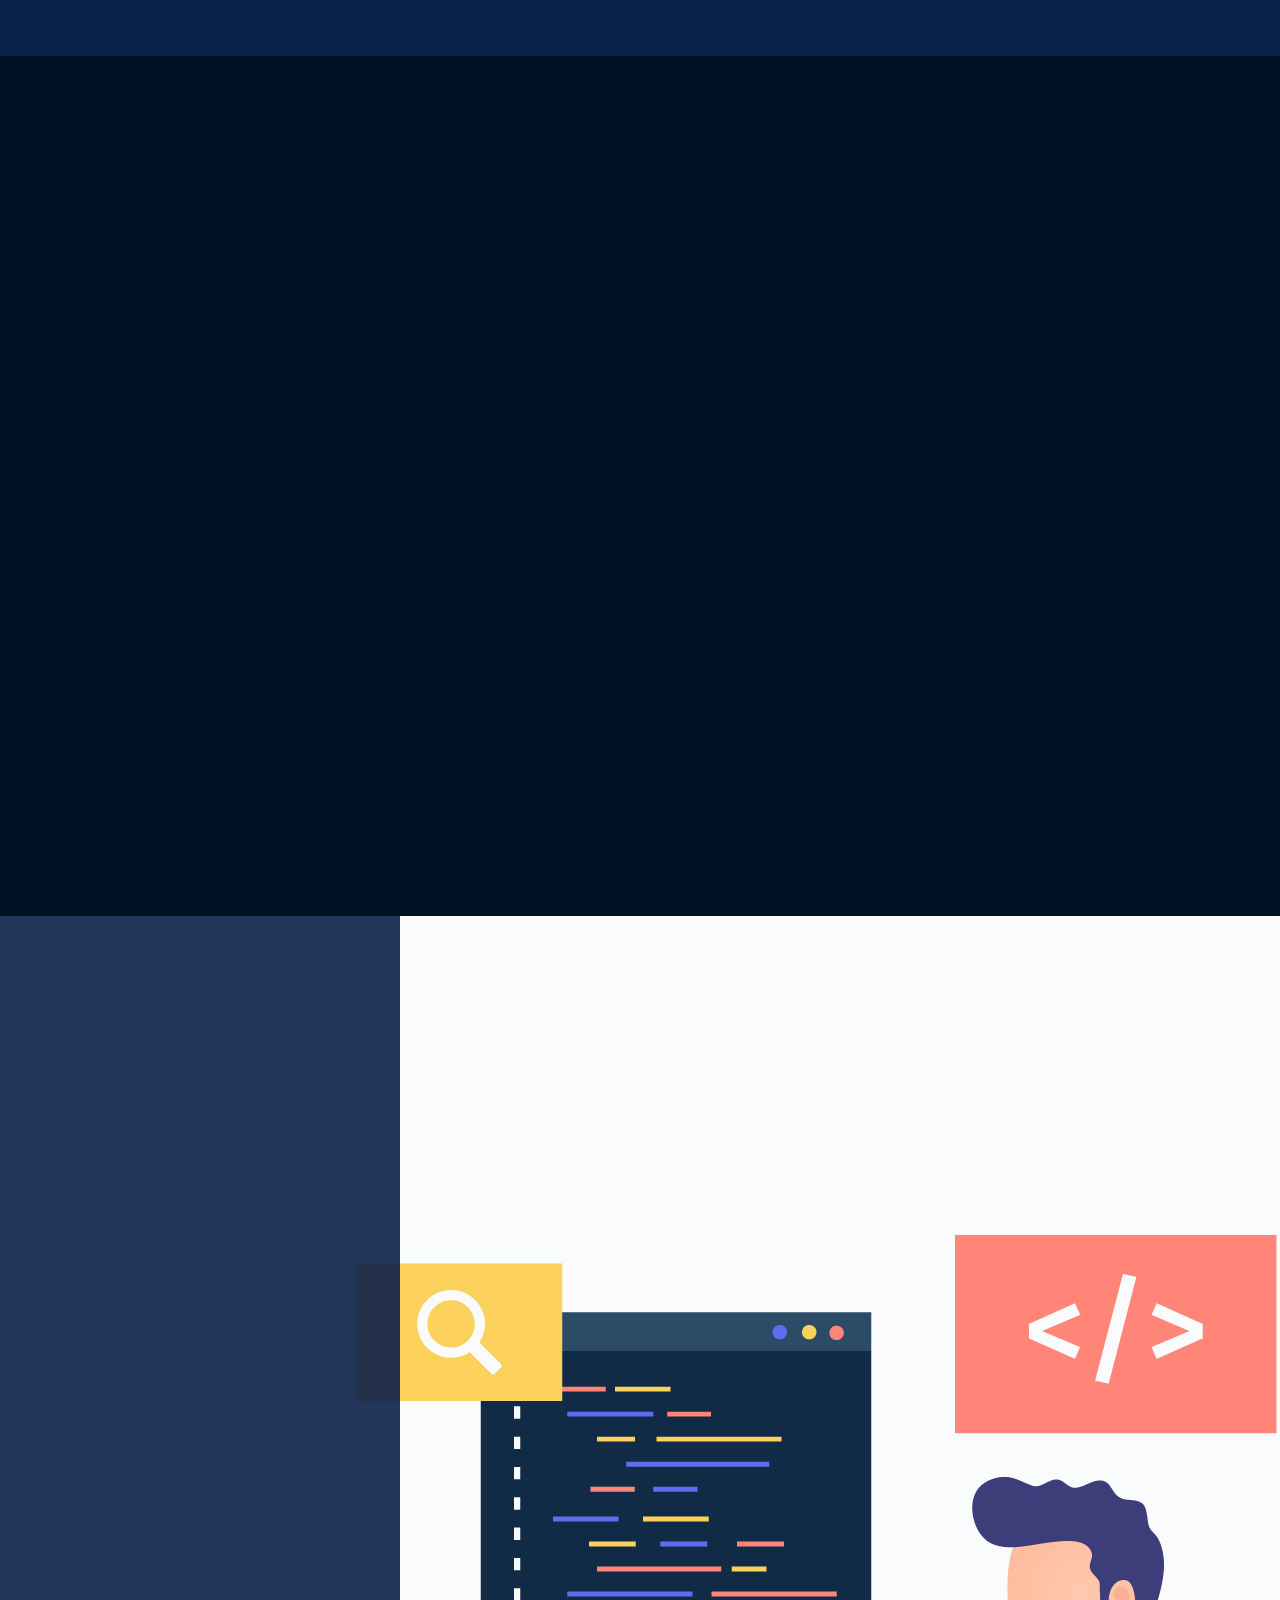
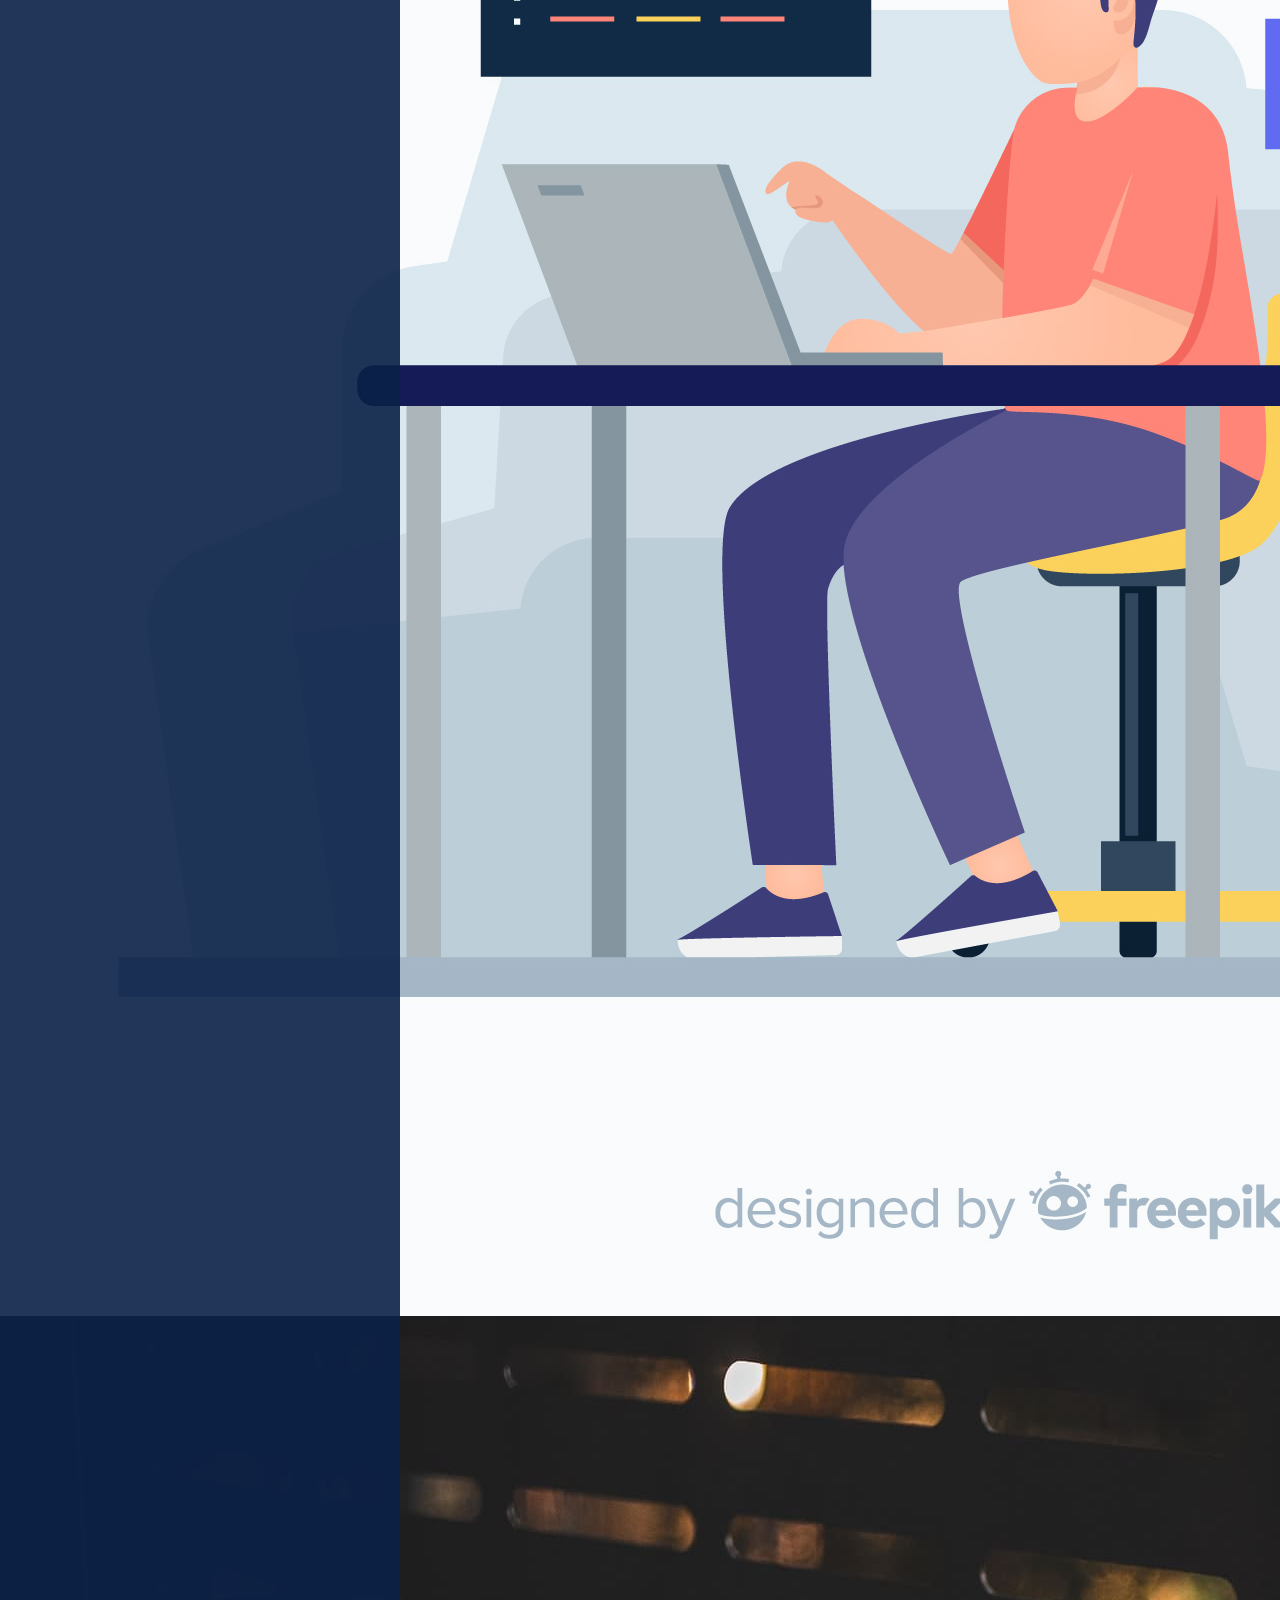
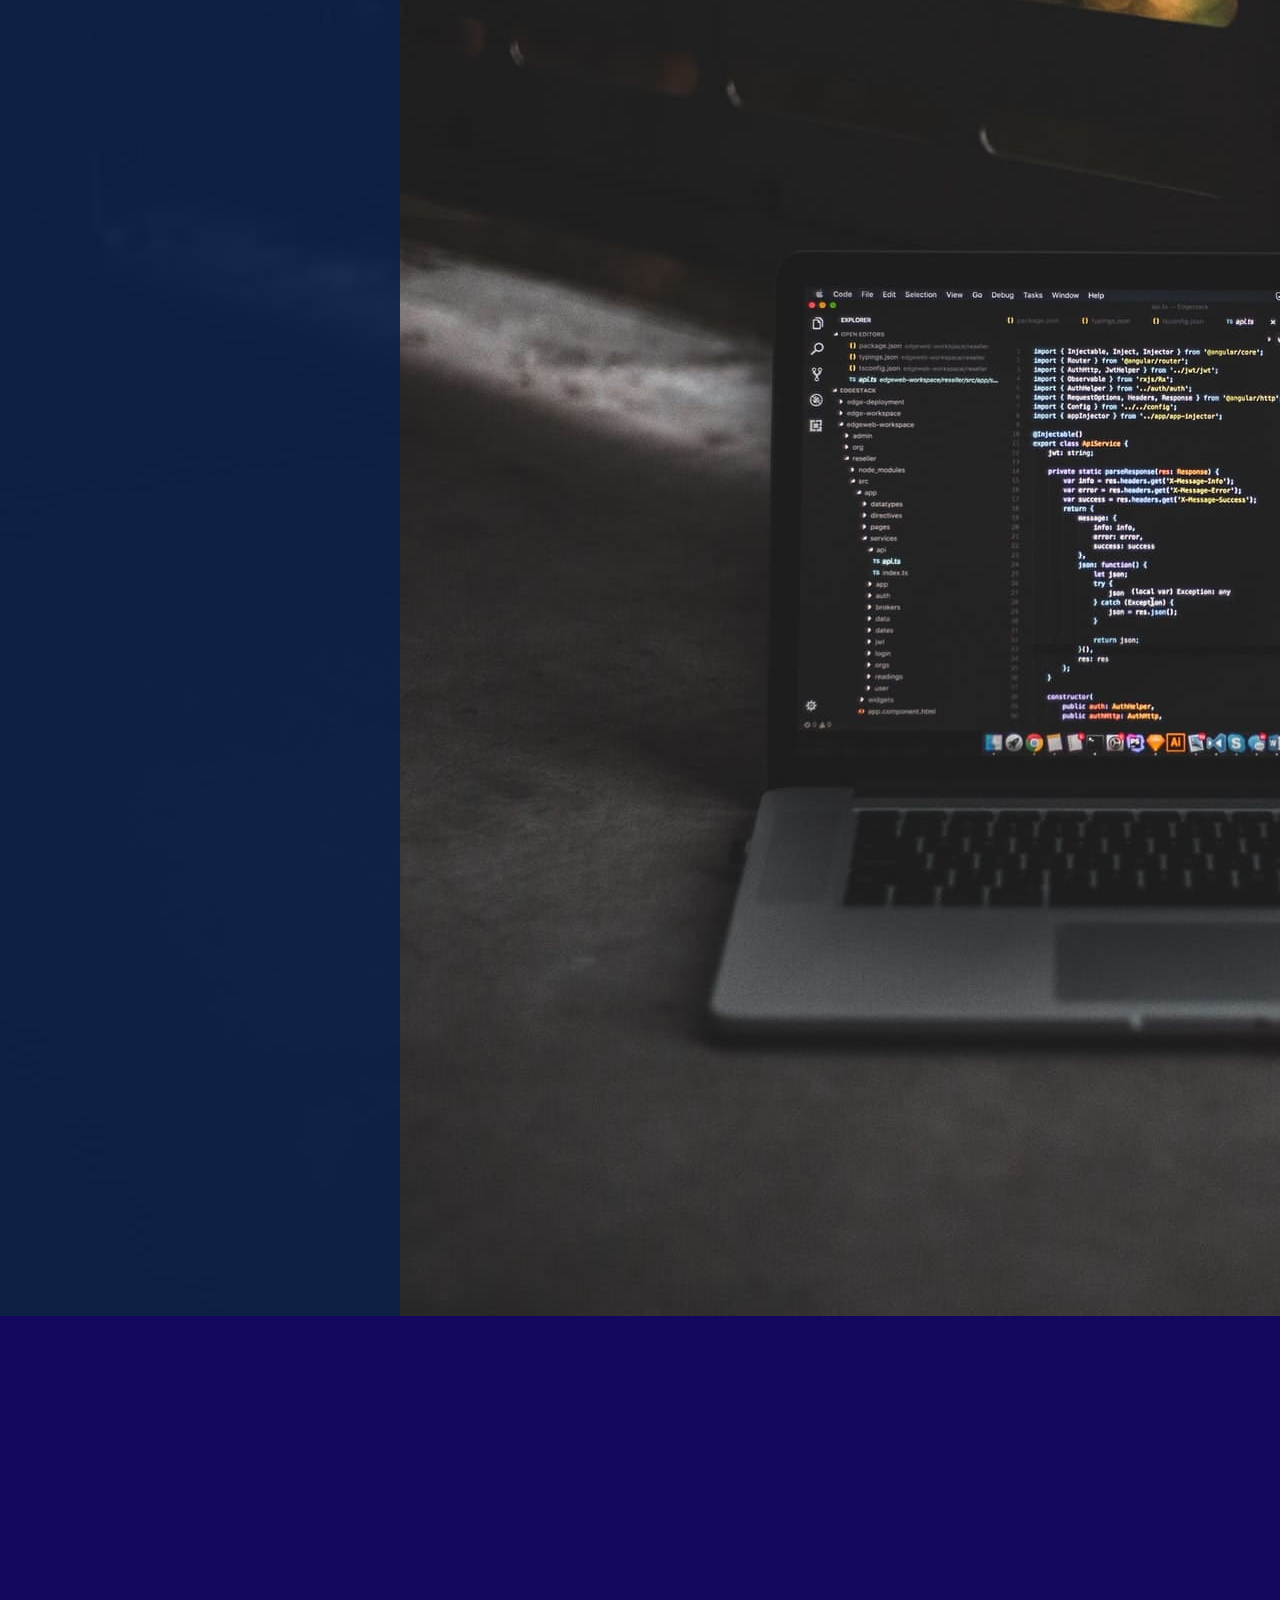
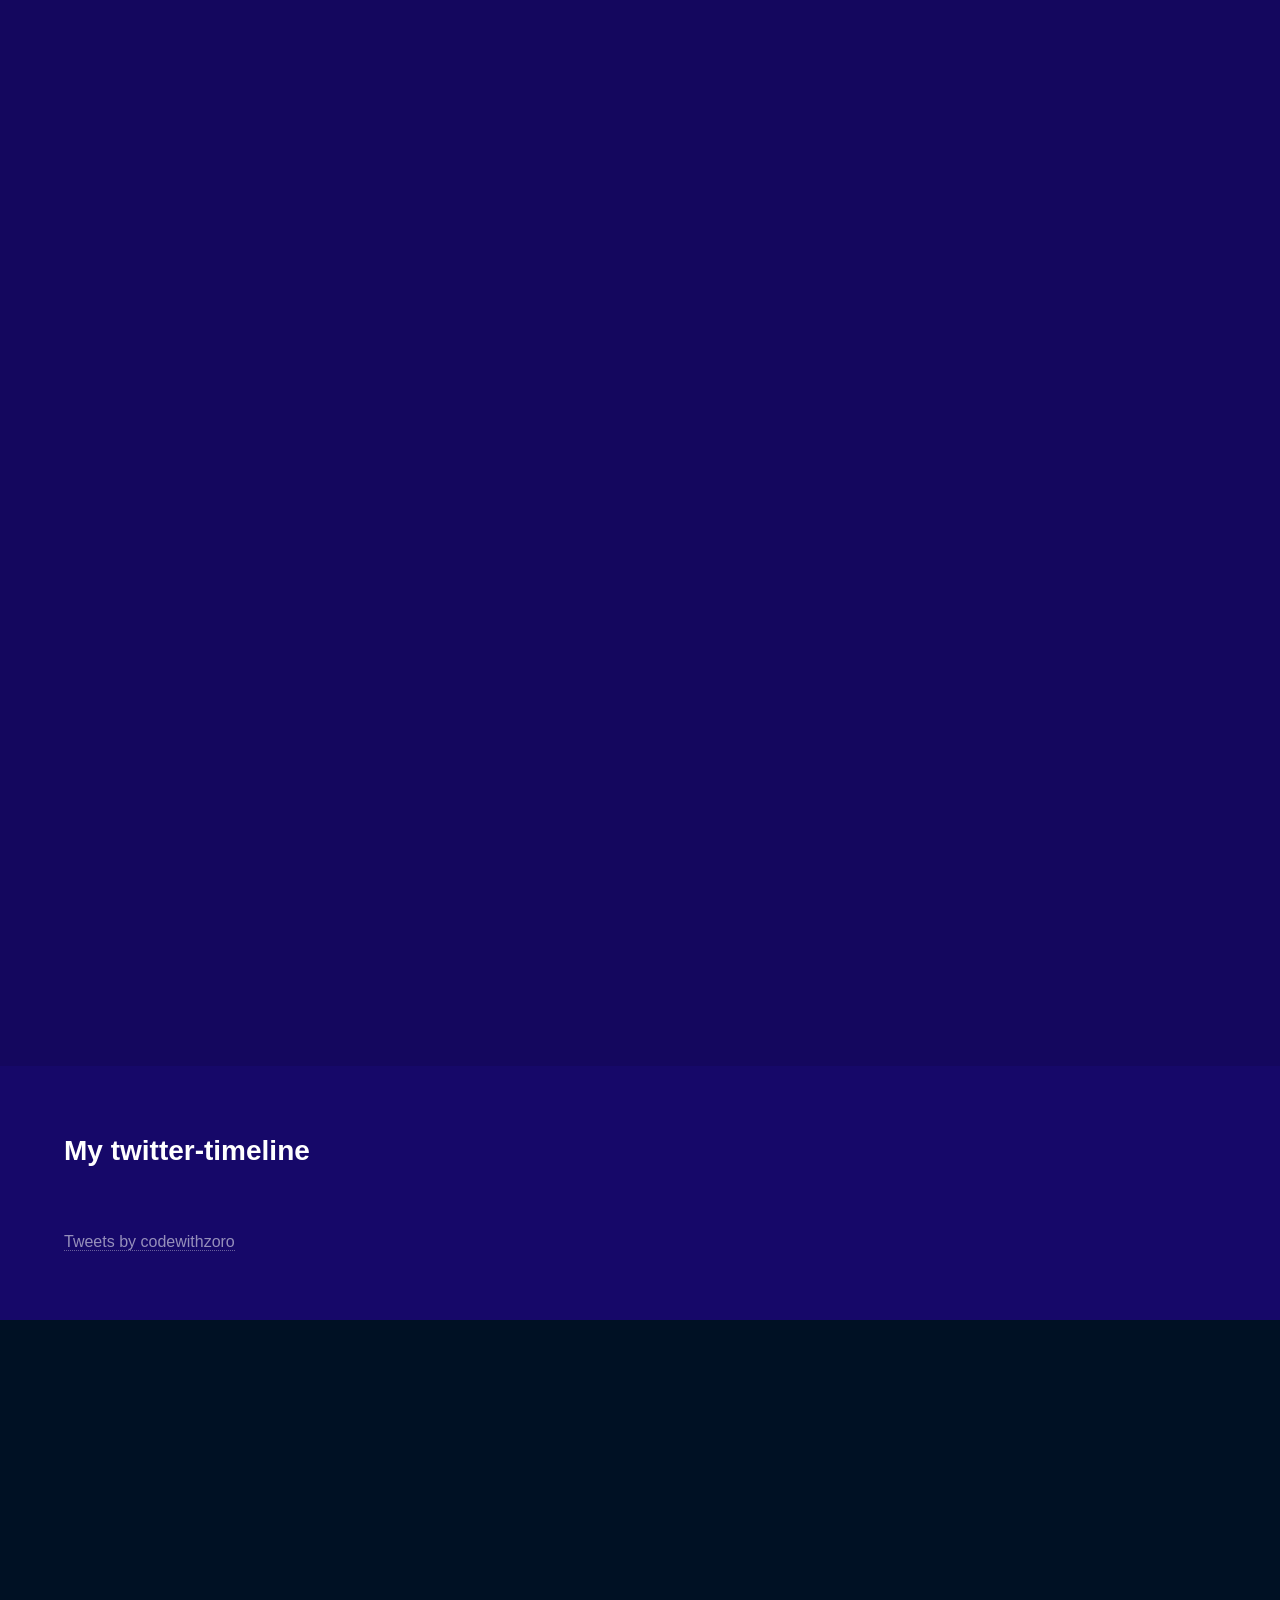
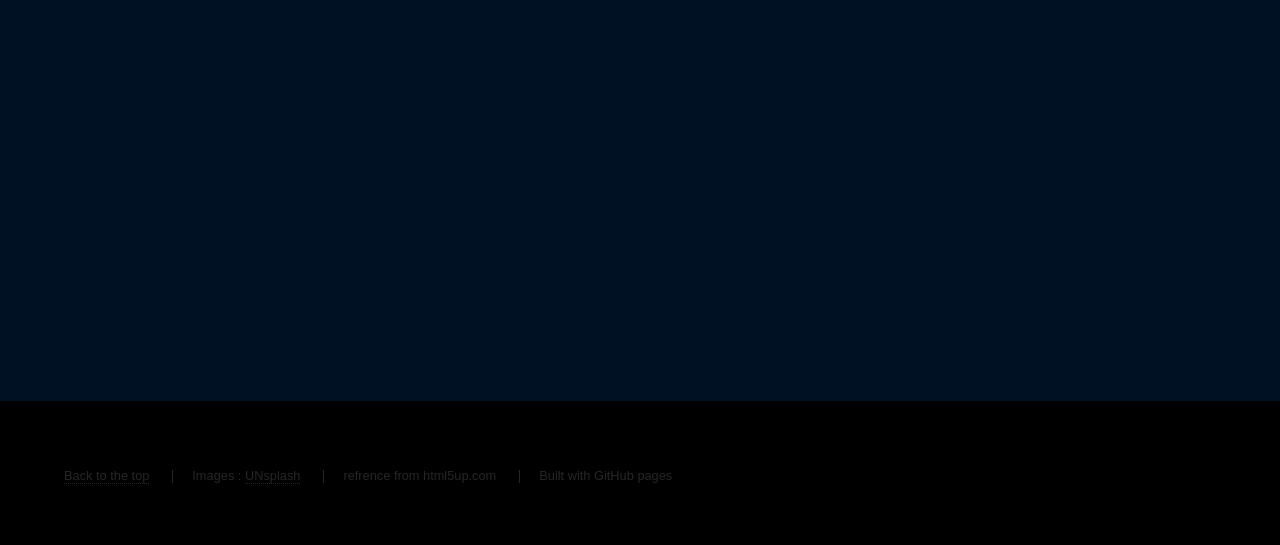
==== commit 06ec9595: "Refactor : Changed design - Changed thge css file links - added new social link - added twitter feed" ====
--- a/index.html
+++ b/index.html
@@ -104,7 +104,7 @@
 						I code and test my project <b> <span class="icon solid fa-code"> </span> in vscode </b> and
 						using <b>Linux</b> and <b>Windows</b>
 						<br>
-					<div style=" text-align: center; ">
+					<div style=" text-align: center;  ">
 						<img src="images/python.png" alt="python" title="python">
 						<img src="images/react.png" alt="react.js" title="react.js">
 						<img src="images/javascript.png" alt="js" title="Js">
@@ -112,8 +112,7 @@
 						<img src="images/rust.png" title="Rust" alt="Rust">
 						<img src="https://www.docker.com/wp-content/uploads/2022/03/Moby-logo.png" height="35"
 							alt="Docker" title="Docker">
-						<img src="https://linuxfoundation.org/wp-content/uploads/linux.svg" height="35" width="50"
-							alt="linux" title="linux">
+						<img src="https://img.icons8.com/color/39/null/linux--v2.png" alt="linux" title="linux">
 						<img title="Django" alt="Django"
 							src="https://img.icons8.com/material-outlined/35/000000/django.png" />
 						<img src="images/vscode.png" title="vscode editor" alt="vscode editor">
@@ -170,14 +169,13 @@
 								projects.</p>
 						</section>
 
-						<section>
+						<!-- <section>
 							<span><img
 									style="position: relative; right: 70px; background-color: white; border-radius: 100%; margin: 5px;"
 									src="https://img.icons8.com/color/40/000000/django.png" alt="django logo"
 									class="brands major " /></span>
 							<div style="position: relative; top:-40px;">
 								<h3>Django</h3>
-								<!--<progress id="file" value="65" max="100"> 32% </progress> -->
 								<p>I making a small but powerfull Clone of <a
 										href="https://www.netflix.com">NETFLIX</a><img
 										src="https://img.icons8.com/bubbles/32/000000/netflix.png" height="30px" alt="">
@@ -185,7 +183,7 @@
 									stay tuned</p>
 
 							</div>
-						</section>
+						</section> -->
 
 					</div>
 					<ul class="actions">
@@ -194,10 +192,19 @@
 				</div>
 			</section>
 
+			<div style="padding: 4rem;">
+				<section class="wrapper fade-up">
+					<h2>My twitter-timeline</p>
+
+				</section>
+				<a class="twitter-timeline" data-height="500" data-theme="dark"
+					href="https://twitter.com/codewithzoro?ref_src=twsrc%5Etfw">Tweets by codewithzoro</a>
+				<script async src="https://platform.twitter.com/widgets.js" charset="utf-8"></script>
+			</div>
 			<!-- Three -->
 			<section id="three" class="wrapper style1 fade-up">
 				<div class="inner">
-					<h2>Get in touch</h2>
+					<h2>Let's Get in touch</h2>
 					<p>I am currently open to Work an Internship [both onsite and remote work ]
 						<br> Please fill the form below or choose one of the social media links below.
 					</p>
@@ -253,16 +260,13 @@
 										<li title='Instagram'><a href="https://instagram.com/"
 												class="icon brands fa-instagram"><span
 													class="label">Instagram</span></a></li>
-										<li title='LinkedIn'><a
-												href="https://www.linkedin.com/in/advait-jain-b9596821b/"
+										<li title='LinkedIn'><a href="https://www.linkedin.com/in/advaitj/"
 												class="icon brands fa-linkedin-in"><span
 													class="label">LinkedIn</span></a></li>
-										<li title='
-										Discord 
-Discord ID = !Z0R0!#3170
-										 '><a href="https://discord.com/channels/" class="icon brands fa-discord"><span class="label"></span></a>
+										<li title=''><a href="https://discordapp.com/users/759139442493095947"
+												class="icon brands fa-discord"><span class="label"></span></a>
 										</li>
-										<li title='github'><a href="https://twitter.com/A_like_code"
+										<li title='github'><a href="https://twitter.com/codewithzoro"
 												class="icon brands fa-twitter"><span class="label">Twitter</span></a>
 										</li>
 									</ul>
--- a/assets/css/main.css
+++ b/assets/css/main.css
@@ -1,11 +1,9 @@
-@import url(fontawesome-all.min.css);
-
+@import 'fontawesome-all.min.css';
 /*
 	Hyperspace by HTML5 UP
 	html5up.net | @ajlkn
 	Free for personal and commercial use under the CCA 3.0 license (html5up.net/license)
 */
-
 html, body, div, span, applet, object,
 iframe, h1, h2, h3, h4, h5, h6, p, blockquote,
 pre, a, abbr, acronym, address, big, cite,
@@ -17,3900 +15,2896 @@
 canvas, details, embed, figure, figcaption,
 footer, header, hgroup, menu, nav, output, ruby,
 section, summary, time, mark, audio, video {
-	margin: 0;
-	padding: 0;
-	border: 0;
-	font-size: 100%;
-	font: inherit;
-	vertical-align: baseline;}
+  margin: 0;
+  padding: 0;
+  border: 0;
+  font-size: 100%;
+  font: inherit;
+  vertical-align: baseline;
+}
 
 article, aside, details, figcaption, figure,
 footer, header, hgroup, menu, nav, section {
-	display: block;}
+  display: block;
+}
 
 body {
-	line-height: 1;
+  line-height: 1;
 }
 
 ol, ul {
-	list-style: none;
+  list-style: none;
 }
 
 blockquote, q {
-	quotes: none;
-}
-
-	blockquote:before, blockquote:after, q:before, q:after {
-		content: '';
-		content: none;
-	}
+  quotes: none;
+}
+blockquote:before, blockquote:after, q:before, q:after {
+  content: "";
+  content: none;
+}
 
 table {
-	border-collapse: collapse;
-	border-spacing: 0;
+  border-collapse: collapse;
+  border-spacing: 0;
 }
 
 body {
-	-webkit-text-size-adjust: none;
+  -webkit-text-size-adjust: none;
 }
 
 mark {
-	background-color: transparent;
-	color: inherit;
+  background-color: transparent;
+  color: inherit;
 }
 
 input::-moz-focus-inner {
-	border: 0;
-	padding: 0;
+  border: 0;
+  padding: 0;
 }
 
 input, select, textarea {
-	-moz-appearance: none;
-	-webkit-appearance: none;
-	-ms-appearance: none;
-	appearance: none;
+  -moz-appearance: none;
+  -webkit-appearance: none;
+  appearance: none;
 }
 
 /* Basic */
-
-	@-ms-viewport {
-		width: device-width;
-	}
-
-	body {
-		-ms-overflow-style: scrollbar;
-	}
-
-	@media screen and (max-width: 480px) {
-
-		html, body {
-			min-width: 320px;
-		}
-
-	}
-
-	html {
-		box-sizing: border-box;
-	}
-
-	*, *:before, *:after {
-		box-sizing: inherit;
-	}
-
-	body {
-		background: #312450;
-	}
-
-		body.is-preload *, body.is-preload *:before, body.is-preload *:after {
-			-moz-animation: none !important;
-			-webkit-animation: none !important;
-			-ms-animation: none !important;
-			animation: none !important;
-			-moz-transition: none !important;
-			-webkit-transition: none !important;
-			-ms-transition: none !important;
-			transition: none !important;
-		}
+@-ms-viewport {
+  width: device-width;
+}
+body {
+  -ms-overflow-style: scrollbar;
+}
+
+@media screen and (max-width: 480px) {
+  html, body {
+    min-width: 320px;
+  }
+}
+html {
+  box-sizing: border-box;
+}
+
+*, *:before, *:after {
+  box-sizing: inherit;
+}
+
+body {
+  background: #0A2147;
+}
+body.is-preload *, body.is-preload *:before, body.is-preload *:after {
+  -webkit-animation: none !important;
+  animation: none !important;
+  transition: none !important;
+}
 
 /* Type */
-
-	body, input, select, textarea {
-		color: rgba(255, 255, 255, 0.55);
-		font-family: Arial, Helvetica, sans-serif;
-		font-size: 16.5pt;
-		font-weight: normal;
-		line-height: 1.75;
-	}
-
-		@media screen and (max-width: 1680px) {
-
-			body, input, select, textarea {
-				font-size: 13pt;
-			}
-
-		}
-
-		@media screen and (max-width: 1280px) {
-
-			body, input, select, textarea {
-				font-size: 12pt;
-			}
-
-		}
-
-		@media screen and (max-width: 360px) {
-
-			body, input, select, textarea {
-				font-size: 11pt;
-			}
-
-		}
-
-	a {
-		-moz-transition: color 0.2s ease, border-bottom-color 0.2s ease;
-		-webkit-transition: color 0.2s ease, border-bottom-color 0.2s ease;
-		-ms-transition: color 0.2s ease, border-bottom-color 0.2s ease;
-		transition: color 0.2s ease, border-bottom-color 0.2s ease;
-		border-bottom: dotted 1px rgba(255, 255, 255, 0.35);
-		color: inherit;
-		text-decoration: none;
-	}
-
-		a:hover {
-			border-bottom-color: transparent;
-			color: #ffffff;
-		}
-
-	strong, b {
-		color: #ffffff;
-		font-weight: bold;
-	}
-
-	em, i {
-		font-style: italic;
-	}
-
-	p {
-		margin: 0 0 2em 0;
-	}
-
-	h1, h2, h3, h4, h5, h6 {
-		color: #ffffff;
-		font-weight: bold;
-		line-height: 1.5;
-		margin: 0 0 0.5em 0;
-	}
-
-		h1 a, h2 a, h3 a, h4 a, h5 a, h6 a {
-			color: inherit;
-			text-decoration: none;
-		}
-
-	h1 {
-		font-size: 2.75em;
-	}
-
-		h1.major {
-			margin: 0 0 1.3em 0;
-			position: relative;
-			padding-bottom: 0.35em;
-		}
-
-			h1.major:after {
-				background-image: -moz-linear-gradient(to right, #5e42a6, #b74e91);
-				background-image: -webkit-linear-gradient(to right, #5e42a6, #b74e91);
-				background-image: -ms-linear-gradient(to right, #5e42a6, #b74e91);
-				background-image: linear-gradient(to right, #5e42a6, #b74e91);
-				-moz-transition: max-width 0.2s ease;
-				-webkit-transition: max-width 0.2s ease;
-				-ms-transition: max-width 0.2s ease;
-				transition: max-width 0.2s ease;
-				border-radius: 0.2em;
-				bottom: 0;
-				content: '';
-				height: 0.05em;
-				position: absolute;
-				right: 0;
-				width: 100%;
-			}
-
-	h2 {
-		font-size: 1.75em;
-	}
-
-	h3 {
-		font-size: 1.1em;
-	}
-
-	h4 {
-		font-size: 1em;
-	}
-
-	h5 {
-		font-size: 0.8em;
-	}
-
-	h6 {
-		font-size: 0.6em;
-	}
-
-	@media screen and (max-width: 736px) {
-
-		h1 {
-			font-size: 2em;
-		}
-
-		h2 {
-			font-size: 1.25em;
-		}
-
-		h3 {
-			font-size: 1em;
-		}
-
-		h4 {
-			font-size: 0.8em;
-		}
-
-		h5 {
-			font-size: 0.6em;
-		}
-
-		h6 {
-			font-size: 0.6em;
-		}
-
-	}
-
-	sub {
-		font-size: 0.8em;
-		position: relative;
-		top: 0.5em;
-	}
-
-	sup {
-		font-size: 0.8em;
-		position: relative;
-		top: -0.5em;
-	}
-
-	blockquote {
-		border-left: solid 4px rgba(255, 255, 255, 0.15);
-		font-style: italic;
-		margin: 0 0 2em 0;
-		padding: 0.5em 0 0.5em 2em;
-	}
-
-	code {
-		background: rgba(255, 255, 255, 0.05);
-		border-radius: 0.25em;
-		border: solid 1px rgba(255, 255, 255, 0.15);
-		font-family: "Courier New", monospace;
-		font-size: 0.9em;
-		margin: 0 0.25em;
-		padding: 0.25em 0.65em;
-	}
-
-	pre {
-		-webkit-overflow-scrolling: touch;
-		font-family: "Courier New", monospace;
-		font-size: 0.9em;
-		margin: 0 0 2em 0;
-	}
-
-		pre code {
-			display: block;
-			line-height: 1.75em;
-			padding: 1em 1.5em;
-			overflow-x: auto;
-		}
-
-	hr {
-		border: 0;
-		border-bottom: solid 1px rgba(255, 255, 255, 0.15);
-		margin: 2em 0;
-	}
-
-		hr.major {
-			margin: 3em 0;
-		}
-
-	.align-left {
-		text-align: left;
-	}
-
-	.align-center {
-		text-align: center;
-	}
-
-	.align-right {
-		text-align: right;
-	}
+body, input, select, textarea {
+  color: rgba(255, 255, 255, 0.55);
+  font-family: Arial, Helvetica, sans-serif;
+  font-size: 16.5pt;
+  font-weight: normal;
+  line-height: 1.75;
+}
+@media screen and (max-width: 1680px) {
+  body, input, select, textarea {
+    font-size: 13pt;
+  }
+}
+@media screen and (max-width: 1280px) {
+  body, input, select, textarea {
+    font-size: 12pt;
+  }
+}
+@media screen and (max-width: 360px) {
+  body, input, select, textarea {
+    font-size: 11pt;
+  }
+}
+
+a {
+  transition: color 0.2s ease, border-bottom-color 0.2s ease;
+  border-bottom: dotted 1px rgba(255, 255, 255, 0.35);
+  color: inherit;
+  text-decoration: none;
+}
+a:hover {
+  border-bottom-color: transparent;
+  color: #ffffff;
+}
+
+strong, b {
+  color: #ffffff;
+  font-weight: bold;
+}
+
+em, i {
+  font-style: italic;
+}
+
+p {
+  margin: 0 0 2em 0;
+}
+
+h1, h2, h3, h4, h5, h6 {
+  color: #ffffff;
+  font-weight: bold;
+  line-height: 1.5;
+  margin: 0 0 0.5em 0;
+}
+h1 a, h2 a, h3 a, h4 a, h5 a, h6 a {
+  color: inherit;
+  text-decoration: none;
+}
+
+h1 {
+  font-size: 2.75em;
+}
+h1.major {
+  margin: 0 0 1.3em 0;
+  position: relative;
+  padding-bottom: 0.35em;
+}
+h1.major:after {
+  background-image: linear-gradient(to right, #001124, #b74e91);
+  transition: max-width 0.2s ease;
+  border-radius: 0.2em;
+  bottom: 0;
+  content: "";
+  height: 0.05em;
+  position: absolute;
+  right: 0;
+  width: 100%;
+}
+
+h2 {
+  font-size: 1.75em;
+}
+
+h3 {
+  font-size: 1.1em;
+}
+
+h4 {
+  font-size: 1em;
+}
+
+h5 {
+  font-size: 0.8em;
+}
+
+h6 {
+  font-size: 0.6em;
+}
+
+@media screen and (max-width: 736px) {
+  h1 {
+    font-size: 2em;
+  }
+  h2 {
+    font-size: 1.25em;
+  }
+  h3 {
+    font-size: 1em;
+  }
+  h4 {
+    font-size: 0.8em;
+  }
+  h5 {
+    font-size: 0.6em;
+  }
+  h6 {
+    font-size: 0.6em;
+  }
+}
+sub {
+  font-size: 0.8em;
+  position: relative;
+  top: 0.5em;
+}
+
+sup {
+  font-size: 0.8em;
+  position: relative;
+  top: -0.5em;
+}
+
+blockquote {
+  border-left: solid 4px rgba(255, 255, 255, 0.15);
+  font-style: italic;
+  margin: 0 0 2em 0;
+  padding: 0.5em 0 0.5em 2em;
+}
+
+code {
+  background: rgba(255, 255, 255, 0.05);
+  border-radius: 0.25em;
+  border: solid 1px rgba(255, 255, 255, 0.15);
+  font-family: "Courier New", monospace;
+  font-size: 0.9em;
+  margin: 0 0.25em;
+  padding: 0.25em 0.65em;
+}
+
+pre {
+  -webkit-overflow-scrolling: touch;
+  font-family: "Courier New", monospace;
+  font-size: 0.9em;
+  margin: 0 0 2em 0;
+}
+pre code {
+  display: block;
+  line-height: 1.75em;
+  padding: 1em 1.5em;
+  overflow-x: auto;
+}
+
+hr {
+  border: 0;
+  border-bottom: solid 1px rgba(255, 255, 255, 0.15);
+  margin: 2em 0;
+}
+hr.major {
+  margin: 3em 0;
+}
+
+.align-left {
+  text-align: left;
+}
+
+.align-center {
+  text-align: center;
+}
+
+.align-right {
+  text-align: right;
+}
 
 /* Row */
-
-	.row {
-		display: flex;
-		flex-wrap: wrap;
-		box-sizing: border-box;
-		align-items: stretch;
-	}
-
-		.row > * {
-			box-sizing: border-box;
-		}
-
-		.row.gtr-uniform > * > :last-child {
-			margin-bottom: 0;
-		}
-
-		.row.aln-left {
-			justify-content: flex-start;
-		}
-
-		.row.aln-center {
-			justify-content: center;
-		}
-
-		.row.aln-right {
-			justify-content: flex-end;
-		}
-
-		.row.aln-top {
-			align-items: flex-start;
-		}
-
-		.row.aln-middle {
-			align-items: center;
-		}
-
-		.row.aln-bottom {
-			align-items: flex-end;
-		}
-
-		.row > .imp {
-			order: -1;
-		}
-
-		.row > .col-1 {
-			width: 8.33333%;
-		}
-
-		.row > .off-1 {
-			margin-left: 8.33333%;
-		}
-
-		.row > .col-2 {
-			width: 16.66667%;
-		}
-
-		.row > .off-2 {
-			margin-left: 16.66667%;
-		}
-
-		.row > .col-3 {
-			width: 25%;
-		}
-
-		.row > .off-3 {
-			margin-left: 25%;
-		}
-
-		.row > .col-4 {
-			width: 33.33333%;
-		}
-
-		.row > .off-4 {
-			margin-left: 33.33333%;
-		}
-
-		.row > .col-5 {
-			width: 41.66667%;
-		}
-
-		.row > .off-5 {
-			margin-left: 41.66667%;
-		}
-
-		.row > .col-6 {
-			width: 50%;
-		}
-
-		.row > .off-6 {
-			margin-left: 50%;
-		}
-
-		.row > .col-7 {
-			width: 58.33333%;
-		}
-
-		.row > .off-7 {
-			margin-left: 58.33333%;
-		}
-
-		.row > .col-8 {
-			width: 66.66667%;
-		}
-
-		.row > .off-8 {
-			margin-left: 66.66667%;
-		}
-
-		.row > .col-9 {
-			width: 75%;
-		}
-
-		.row > .off-9 {
-			margin-left: 75%;
-		}
-
-		.row > .col-10 {
-			width: 83.33333%;
-		}
-
-		.row > .off-10 {
-			margin-left: 83.33333%;
-		}
-
-		.row > .col-11 {
-			width: 91.66667%;
-		}
-
-		.row > .off-11 {
-			margin-left: 91.66667%;
-		}
-
-		.row > .col-12 {
-			width: 100%;
-		}
-
-		.row > .off-12 {
-			margin-left: 100%;
-		}
-
-		.row.gtr-0 {
-			margin-top: 0;
-			margin-left: 0em;
-		}
-
-			.row.gtr-0 > * {
-				padding: 0 0 0 0em;
-			}
-
-			.row.gtr-0.gtr-uniform {
-				margin-top: 0em;
-			}
-
-				.row.gtr-0.gtr-uniform > * {
-					padding-top: 0em;
-				}
-
-		.row.gtr-25 {
-			margin-top: 0;
-			margin-left: -0.375em;
-		}
-
-			.row.gtr-25 > * {
-				padding: 0 0 0 0.375em;
-			}
-
-			.row.gtr-25.gtr-uniform {
-				margin-top: -0.375em;
-			}
-
-				.row.gtr-25.gtr-uniform > * {
-					padding-top: 0.375em;
-				}
-
-		.row.gtr-50 {
-			margin-top: 0;
-			margin-left: -0.75em;
-		}
-
-			.row.gtr-50 > * {
-				padding: 0 0 0 0.75em;
-			}
-
-			.row.gtr-50.gtr-uniform {
-				margin-top: -0.75em;
-			}
-
-				.row.gtr-50.gtr-uniform > * {
-					padding-top: 0.75em;
-				}
-
-		.row {
-			margin-top: 0;
-			margin-left: -1.5em;
-		}
-
-			.row > * {
-				padding: 0 0 0 1.5em;
-			}
-
-			.row.gtr-uniform {
-				margin-top: -1.5em;
-			}
-
-				.row.gtr-uniform > * {
-					padding-top: 1.5em;
-				}
-
-		.row.gtr-150 {
-			margin-top: 0;
-			margin-left: -2.25em;
-		}
-
-			.row.gtr-150 > * {
-				padding: 0 0 0 2.25em;
-			}
-
-			.row.gtr-150.gtr-uniform {
-				margin-top: -2.25em;
-			}
-
-				.row.gtr-150.gtr-uniform > * {
-					padding-top: 2.25em;
-				}
-
-		.row.gtr-200 {
-			margin-top: 0;
-			margin-left: -3em;
-		}
-
-			.row.gtr-200 > * {
-				padding: 0 0 0 3em;
-			}
-
-			.row.gtr-200.gtr-uniform {
-				margin-top: -3em;
-			}
-
-				.row.gtr-200.gtr-uniform > * {
-					padding-top: 3em;
-				}
-
-		@media screen and (max-width: 1680px) {
-
-			.row {
-				display: flex;
-				flex-wrap: wrap;
-				box-sizing: border-box;
-				align-items: stretch;
-			}
-
-				.row > * {
-					box-sizing: border-box;
-				}
-
-				.row.gtr-uniform > * > :last-child {
-					margin-bottom: 0;
-				}
-
-				.row.aln-left {
-					justify-content: flex-start;
-				}
-
-				.row.aln-center {
-					justify-content: center;
-				}
-
-				.row.aln-right {
-					justify-content: flex-end;
-				}
-
-				.row.aln-top {
-					align-items: flex-start;
-				}
-
-				.row.aln-middle {
-					align-items: center;
-				}
-
-				.row.aln-bottom {
-					align-items: flex-end;
-				}
-
-				.row > .imp-xlarge {
-					order: -1;
-				}
-
-				.row > .col-1-xlarge {
-					width: 8.33333%;
-				}
-
-				.row > .off-1-xlarge {
-					margin-left: 8.33333%;
-				}
-
-				.row > .col-2-xlarge {
-					width: 16.66667%;
-				}
-
-				.row > .off-2-xlarge {
-					margin-left: 16.66667%;
-				}
-
-				.row > .col-3-xlarge {
-					width: 25%;
-				}
-
-				.row > .off-3-xlarge {
-					margin-left: 25%;
-				}
-
-				.row > .col-4-xlarge {
-					width: 33.33333%;
-				}
-
-				.row > .off-4-xlarge {
-					margin-left: 33.33333%;
-				}
-
-				.row > .col-5-xlarge {
-					width: 41.66667%;
-				}
-
-				.row > .off-5-xlarge {
-					margin-left: 41.66667%;
-				}
-
-				.row > .col-6-xlarge {
-					width: 50%;
-				}
-
-				.row > .off-6-xlarge {
-					margin-left: 50%;
-				}
-
-				.row > .col-7-xlarge {
-					width: 58.33333%;
-				}
-
-				.row > .off-7-xlarge {
-					margin-left: 58.33333%;
-				}
-
-				.row > .col-8-xlarge {
-					width: 66.66667%;
-				}
-
-				.row > .off-8-xlarge {
-					margin-left: 66.66667%;
-				}
-
-				.row > .col-9-xlarge {
-					width: 75%;
-				}
-
-				.row > .off-9-xlarge {
-					margin-left: 75%;
-				}
-
-				.row > .col-10-xlarge {
-					width: 83.33333%;
-				}
-
-				.row > .off-10-xlarge {
-					margin-left: 83.33333%;
-				}
-
-				.row > .col-11-xlarge {
-					width: 91.66667%;
-				}
-
-				.row > .off-11-xlarge {
-					margin-left: 91.66667%;
-				}
-
-				.row > .col-12-xlarge {
-					width: 100%;
-				}
-
-				.row > .off-12-xlarge {
-					margin-left: 100%;
-				}
-
-				.row.gtr-0 {
-					margin-top: 0;
-					margin-left: 0em;
-				}
-
-					.row.gtr-0 > * {
-						padding: 0 0 0 0em;
-					}
-
-					.row.gtr-0.gtr-uniform {
-						margin-top: 0em;
-					}
-
-						.row.gtr-0.gtr-uniform > * {
-							padding-top: 0em;
-						}
-
-				.row.gtr-25 {
-					margin-top: 0;
-					margin-left: -0.375em;
-				}
-
-					.row.gtr-25 > * {
-						padding: 0 0 0 0.375em;
-					}
-
-					.row.gtr-25.gtr-uniform {
-						margin-top: -0.375em;
-					}
-
-						.row.gtr-25.gtr-uniform > * {
-							padding-top: 0.375em;
-						}
-
-				.row.gtr-50 {
-					margin-top: 0;
-					margin-left: -0.75em;
-				}
-
-					.row.gtr-50 > * {
-						padding: 0 0 0 0.75em;
-					}
-
-					.row.gtr-50.gtr-uniform {
-						margin-top: -0.75em;
-					}
-
-						.row.gtr-50.gtr-uniform > * {
-							padding-top: 0.75em;
-						}
-
-				.row {
-					margin-top: 0;
-					margin-left: -1.5em;
-				}
-
-					.row > * {
-						padding: 0 0 0 1.5em;
-					}
-
-					.row.gtr-uniform {
-						margin-top: -1.5em;
-					}
-
-						.row.gtr-uniform > * {
-							padding-top: 1.5em;
-						}
-
-				.row.gtr-150 {
-					margin-top: 0;
-					margin-left: -2.25em;
-				}
-
-					.row.gtr-150 > * {
-						padding: 0 0 0 2.25em;
-					}
-
-					.row.gtr-150.gtr-uniform {
-						margin-top: -2.25em;
-					}
-
-						.row.gtr-150.gtr-uniform > * {
-							padding-top: 2.25em;
-						}
-
-				.row.gtr-200 {
-					margin-top: 0;
-					margin-left: -3em;
-				}
-
-					.row.gtr-200 > * {
-						padding: 0 0 0 3em;
-					}
-
-					.row.gtr-200.gtr-uniform {
-						margin-top: -3em;
-					}
-
-						.row.gtr-200.gtr-uniform > * {
-							padding-top: 3em;
-						}
-
-		}
-
-		@media screen and (max-width: 1280px) {
-
-			.row {
-				display: flex;
-				flex-wrap: wrap;
-				box-sizing: border-box;
-				align-items: stretch;
-			}
-
-				.row > * {
-					box-sizing: border-box;
-				}
-
-				.row.gtr-uniform > * > :last-child {
-					margin-bottom: 0;
-				}
-
-				.row.aln-left {
-					justify-content: flex-start;
-				}
-
-				.row.aln-center {
-					justify-content: center;
-				}
-
-				.row.aln-right {
-					justify-content: flex-end;
-				}
-
-				.row.aln-top {
-					align-items: flex-start;
-				}
-
-				.row.aln-middle {
-					align-items: center;
-				}
-
-				.row.aln-bottom {
-					align-items: flex-end;
-				}
-
-				.row > .imp-large {
-					order: -1;
-				}
-
-				.row > .col-1-large {
-					width: 8.33333%;
-				}
-
-				.row > .off-1-large {
-					margin-left: 8.33333%;
-				}
-
-				.row > .col-2-large {
-					width: 16.66667%;
-				}
-
-				.row > .off-2-large {
-					margin-left: 16.66667%;
-				}
-
-				.row > .col-3-large {
-					width: 25%;
-				}
-
-				.row > .off-3-large {
-					margin-left: 25%;
-				}
-
-				.row > .col-4-large {
-					width: 33.33333%;
-				}
-
-				.row > .off-4-large {
-					margin-left: 33.33333%;
-				}
-
-				.row > .col-5-large {
-					width: 41.66667%;
-				}
-
-				.row > .off-5-large {
-					margin-left: 41.66667%;
-				}
-
-				.row > .col-6-large {
-					width: 50%;
-				}
-
-				.row > .off-6-large {
-					margin-left: 50%;
-				}
-
-				.row > .col-7-large {
-					width: 58.33333%;
-				}
-
-				.row > .off-7-large {
-					margin-left: 58.33333%;
-				}
-
-				.row > .col-8-large {
-					width: 66.66667%;
-				}
-
-				.row > .off-8-large {
-					margin-left: 66.66667%;
-				}
-
-				.row > .col-9-large {
-					width: 75%;
-				}
-
-				.row > .off-9-large {
-					margin-left: 75%;
-				}
-
-				.row > .col-10-large {
-					width: 83.33333%;
-				}
-
-				.row > .off-10-large {
-					margin-left: 83.33333%;
-				}
-
-				.row > .col-11-large {
-					width: 91.66667%;
-				}
-
-				.row > .off-11-large {
-					margin-left: 91.66667%;
-				}
-
-				.row > .col-12-large {
-					width: 100%;
-				}
-
-				.row > .off-12-large {
-					margin-left: 100%;
-				}
-
-				.row.gtr-0 {
-					margin-top: 0;
-					margin-left: 0em;
-				}
-
-					.row.gtr-0 > * {
-						padding: 0 0 0 0em;
-					}
-
-					.row.gtr-0.gtr-uniform {
-						margin-top: 0em;
-					}
-
-						.row.gtr-0.gtr-uniform > * {
-							padding-top: 0em;
-						}
-
-				.row.gtr-25 {
-					margin-top: 0;
-					margin-left: -0.375em;
-				}
-
-					.row.gtr-25 > * {
-						padding: 0 0 0 0.375em;
-					}
-
-					.row.gtr-25.gtr-uniform {
-						margin-top: -0.375em;
-					}
-
-						.row.gtr-25.gtr-uniform > * {
-							padding-top: 0.375em;
-						}
-
-				.row.gtr-50 {
-					margin-top: 0;
-					margin-left: -0.75em;
-				}
-
-					.row.gtr-50 > * {
-						padding: 0 0 0 0.75em;
-					}
-
-					.row.gtr-50.gtr-uniform {
-						margin-top: -0.75em;
-					}
-
-						.row.gtr-50.gtr-uniform > * {
-							padding-top: 0.75em;
-						}
-
-				.row {
-					margin-top: 0;
-					margin-left: -1.5em;
-				}
-
-					.row > * {
-						padding: 0 0 0 1.5em;
-					}
-
-					.row.gtr-uniform {
-						margin-top: -1.5em;
-					}
-
-						.row.gtr-uniform > * {
-							padding-top: 1.5em;
-						}
-
-				.row.gtr-150 {
-					margin-top: 0;
-					margin-left: -2.25em;
-				}
-
-					.row.gtr-150 > * {
-						padding: 0 0 0 2.25em;
-					}
-
-					.row.gtr-150.gtr-uniform {
-						margin-top: -2.25em;
-					}
-
-						.row.gtr-150.gtr-uniform > * {
-							padding-top: 2.25em;
-						}
-
-				.row.gtr-200 {
-					margin-top: 0;
-					margin-left: -3em;
-				}
-
-					.row.gtr-200 > * {
-						padding: 0 0 0 3em;
-					}
-
-					.row.gtr-200.gtr-uniform {
-						margin-top: -3em;
-					}
-
-						.row.gtr-200.gtr-uniform > * {
-							padding-top: 3em;
-						}
-
-		}
-
-		@media screen and (max-width: 980px) {
-
-			.row {
-				display: flex;
-				flex-wrap: wrap;
-				box-sizing: border-box;
-				align-items: stretch;
-			}
-
-				.row > * {
-					box-sizing: border-box;
-				}
-
-				.row.gtr-uniform > * > :last-child {
-					margin-bottom: 0;
-				}
-
-				.row.aln-left {
-					justify-content: flex-start;
-				}
-
-				.row.aln-center {
-					justify-content: center;
-				}
-
-				.row.aln-right {
-					justify-content: flex-end;
-				}
-
-				.row.aln-top {
-					align-items: flex-start;
-				}
-
-				.row.aln-middle {
-					align-items: center;
-				}
-
-				.row.aln-bottom {
-					align-items: flex-end;
-				}
-
-				.row > .imp-medium {
-					order: -1;
-				}
-
-				.row > .col-1-medium {
-					width: 8.33333%;
-				}
-
-				.row > .off-1-medium {
-					margin-left: 8.33333%;
-				}
-
-				.row > .col-2-medium {
-					width: 16.66667%;
-				}
-
-				.row > .off-2-medium {
-					margin-left: 16.66667%;
-				}
-
-				.row > .col-3-medium {
-					width: 25%;
-				}
-
-				.row > .off-3-medium {
-					margin-left: 25%;
-				}
-
-				.row > .col-4-medium {
-					width: 33.33333%;
-				}
-
-				.row > .off-4-medium {
-					margin-left: 33.33333%;
-				}
-
-				.row > .col-5-medium {
-					width: 41.66667%;
-				}
-
-				.row > .off-5-medium {
-					margin-left: 41.66667%;
-				}
-
-				.row > .col-6-medium {
-					width: 50%;
-				}
-
-				.row > .off-6-medium {
-					margin-left: 50%;
-				}
-
-				.row > .col-7-medium {
-					width: 58.33333%;
-				}
-
-				.row > .off-7-medium {
-					margin-left: 58.33333%;
-				}
-
-				.row > .col-8-medium {
-					width: 66.66667%;
-				}
-
-				.row > .off-8-medium {
-					margin-left: 66.66667%;
-				}
-
-				.row > .col-9-medium {
-					width: 75%;
-				}
-
-				.row > .off-9-medium {
-					margin-left: 75%;
-				}
-
-				.row > .col-10-medium {
-					width: 83.33333%;
-				}
-
-				.row > .off-10-medium {
-					margin-left: 83.33333%;
-				}
-
-				.row > .col-11-medium {
-					width: 91.66667%;
-				}
-
-				.row > .off-11-medium {
-					margin-left: 91.66667%;
-				}
-
-				.row > .col-12-medium {
-					width: 100%;
-				}
-
-				.row > .off-12-medium {
-					margin-left: 100%;
-				}
-
-				.row.gtr-0 {
-					margin-top: 0;
-					margin-left: 0em;
-				}
-
-					.row.gtr-0 > * {
-						padding: 0 0 0 0em;
-					}
-
-					.row.gtr-0.gtr-uniform {
-						margin-top: 0em;
-					}
-
-						.row.gtr-0.gtr-uniform > * {
-							padding-top: 0em;
-						}
-
-				.row.gtr-25 {
-					margin-top: 0;
-					margin-left: -0.375em;
-				}
-
-					.row.gtr-25 > * {
-						padding: 0 0 0 0.375em;
-					}
-
-					.row.gtr-25.gtr-uniform {
-						margin-top: -0.375em;
-					}
-
-						.row.gtr-25.gtr-uniform > * {
-							padding-top: 0.375em;
-						}
-
-				.row.gtr-50 {
-					margin-top: 0;
-					margin-left: -0.75em;
-				}
-
-					.row.gtr-50 > * {
-						padding: 0 0 0 0.75em;
-					}
-
-					.row.gtr-50.gtr-uniform {
-						margin-top: -0.75em;
-					}
-
-						.row.gtr-50.gtr-uniform > * {
-							padding-top: 0.75em;
-						}
-
-				.row {
-					margin-top: 0;
-					margin-left: -1.5em;
-				}
-
-					.row > * {
-						padding: 0 0 0 1.5em;
-					}
-
-					.row.gtr-uniform {
-						margin-top: -1.5em;
-					}
-
-						.row.gtr-uniform > * {
-							padding-top: 1.5em;
-						}
-
-				.row.gtr-150 {
-					margin-top: 0;
-					margin-left: -2.25em;
-				}
-
-					.row.gtr-150 > * {
-						padding: 0 0 0 2.25em;
-					}
-
-					.row.gtr-150.gtr-uniform {
-						margin-top: -2.25em;
-					}
-
-						.row.gtr-150.gtr-uniform > * {
-							padding-top: 2.25em;
-						}
-
-				.row.gtr-200 {
-					margin-top: 0;
-					margin-left: -3em;
-				}
-
-					.row.gtr-200 > * {
-						padding: 0 0 0 3em;
-					}
-
-					.row.gtr-200.gtr-uniform {
-						margin-top: -3em;
-					}
-
-						.row.gtr-200.gtr-uniform > * {
-							padding-top: 3em;
-						}
-
-		}
-
-		@media screen and (max-width: 736px) {
-
-			.row {
-				display: flex;
-				flex-wrap: wrap;
-				box-sizing: border-box;
-				align-items: stretch;
-			}
-
-				.row > * {
-					box-sizing: border-box;
-				}
-
-				.row.gtr-uniform > * > :last-child {
-					margin-bottom: 0;
-				}
-
-				.row.aln-left {
-					justify-content: flex-start;
-				}
-
-				.row.aln-center {
-					justify-content: center;
-				}
-
-				.row.aln-right {
-					justify-content: flex-end;
-				}
-
-				.row.aln-top {
-					align-items: flex-start;
-				}
-
-				.row.aln-middle {
-					align-items: center;
-				}
-
-				.row.aln-bottom {
-					align-items: flex-end;
-				}
-
-				.row > .imp-small {
-					order: -1;
-				}
-
-				.row > .col-1-small {
-					width: 8.33333%;
-				}
-
-				.row > .off-1-small {
-					margin-left: 8.33333%;
-				}
-
-				.row > .col-2-small {
-					width: 16.66667%;
-				}
-
-				.row > .off-2-small {
-					margin-left: 16.66667%;
-				}
-
-				.row > .col-3-small {
-					width: 25%;
-				}
-
-				.row > .off-3-small {
-					margin-left: 25%;
-				}
-
-				.row > .col-4-small {
-					width: 33.33333%;
-				}
-
-				.row > .off-4-small {
-					margin-left: 33.33333%;
-				}
-
-				.row > .col-5-small {
-					width: 41.66667%;
-				}
-
-				.row > .off-5-small {
-					margin-left: 41.66667%;
-				}
-
-				.row > .col-6-small {
-					width: 50%;
-				}
-
-				.row > .off-6-small {
-					margin-left: 50%;
-				}
-
-				.row > .col-7-small {
-					width: 58.33333%;
-				}
-
-				.row > .off-7-small {
-					margin-left: 58.33333%;
-				}
-
-				.row > .col-8-small {
-					width: 66.66667%;
-				}
-
-				.row > .off-8-small {
-					margin-left: 66.66667%;
-				}
-
-				.row > .col-9-small {
-					width: 75%;
-				}
-
-				.row > .off-9-small {
-					margin-left: 75%;
-				}
-
-				.row > .col-10-small {
-					width: 83.33333%;
-				}
-
-				.row > .off-10-small {
-					margin-left: 83.33333%;
-				}
-
-				.row > .col-11-small {
-					width: 91.66667%;
-				}
-
-				.row > .off-11-small {
-					margin-left: 91.66667%;
-				}
-
-				.row > .col-12-small {
-					width: 100%;
-				}
-
-				.row > .off-12-small {
-					margin-left: 100%;
-				}
-
-				.row.gtr-0 {
-					margin-top: 0;
-					margin-left: 0em;
-				}
-
-					.row.gtr-0 > * {
-						padding: 0 0 0 0em;
-					}
-
-					.row.gtr-0.gtr-uniform {
-						margin-top: 0em;
-					}
-
-						.row.gtr-0.gtr-uniform > * {
-							padding-top: 0em;
-						}
-
-				.row.gtr-25 {
-					margin-top: 0;
-					margin-left: -0.375em;
-				}
-
-					.row.gtr-25 > * {
-						padding: 0 0 0 0.375em;
-					}
-
-					.row.gtr-25.gtr-uniform {
-						margin-top: -0.375em;
-					}
-
-						.row.gtr-25.gtr-uniform > * {
-							padding-top: 0.375em;
-						}
-
-				.row.gtr-50 {
-					margin-top: 0;
-					margin-left: -0.75em;
-				}
-
-					.row.gtr-50 > * {
-						padding: 0 0 0 0.75em;
-					}
-
-					.row.gtr-50.gtr-uniform {
-						margin-top: -0.75em;
-					}
-
-						.row.gtr-50.gtr-uniform > * {
-							padding-top: 0.75em;
-						}
-
-				.row {
-					margin-top: 0;
-					margin-left: -1.5em;
-				}
-
-					.row > * {
-						padding: 0 0 0 1.5em;
-					}
-
-					.row.gtr-uniform {
-						margin-top: -1.5em;
-					}
-
-						.row.gtr-uniform > * {
-							padding-top: 1.5em;
-						}
-
-				.row.gtr-150 {
-					margin-top: 0;
-					margin-left: -2.25em;
-				}
-
-					.row.gtr-150 > * {
-						padding: 0 0 0 2.25em;
-					}
-
-					.row.gtr-150.gtr-uniform {
-						margin-top: -2.25em;
-					}
-
-						.row.gtr-150.gtr-uniform > * {
-							padding-top: 2.25em;
-						}
-
-				.row.gtr-200 {
-					margin-top: 0;
-					margin-left: -3em;
-				}
-
-					.row.gtr-200 > * {
-						padding: 0 0 0 3em;
-					}
-
-					.row.gtr-200.gtr-uniform {
-						margin-top: -3em;
-					}
-
-						.row.gtr-200.gtr-uniform > * {
-							padding-top: 3em;
-						}
-
-		}
-
-		@media screen and (max-width: 480px) {
-
-			.row {
-				display: flex;
-				flex-wrap: wrap;
-				box-sizing: border-box;
-				align-items: stretch;
-			}
-
-				.row > * {
-					box-sizing: border-box;
-				}
-
-				.row.gtr-uniform > * > :last-child {
-					margin-bottom: 0;
-				}
-
-				.row.aln-left {
-					justify-content: flex-start;
-				}
-
-				.row.aln-center {
-					justify-content: center;
-				}
-
-				.row.aln-right {
-					justify-content: flex-end;
-				}
-
-				.row.aln-top {
-					align-items: flex-start;
-				}
-
-				.row.aln-middle {
-					align-items: center;
-				}
-
-				.row.aln-bottom {
-					align-items: flex-end;
-				}
-
-				.row > .imp-xsmall {
-					order: -1;
-				}
-
-				.row > .col-1-xsmall {
-					width: 8.33333%;
-				}
-
-				.row > .off-1-xsmall {
-					margin-left: 8.33333%;
-				}
-
-				.row > .col-2-xsmall {
-					width: 16.66667%;
-				}
-
-				.row > .off-2-xsmall {
-					margin-left: 16.66667%;
-				}
-
-				.row > .col-3-xsmall {
-					width: 25%;
-				}
-
-				.row > .off-3-xsmall {
-					margin-left: 25%;
-				}
-
-				.row > .col-4-xsmall {
-					width: 33.33333%;
-				}
-
-				.row > .off-4-xsmall {
-					margin-left: 33.33333%;
-				}
-
-				.row > .col-5-xsmall {
-					width: 41.66667%;
-				}
-
-				.row > .off-5-xsmall {
-					margin-left: 41.66667%;
-				}
-
-				.row > .col-6-xsmall {
-					width: 50%;
-				}
-
-				.row > .off-6-xsmall {
-					margin-left: 50%;
-				}
-
-				.row > .col-7-xsmall {
-					width: 58.33333%;
-				}
-
-				.row > .off-7-xsmall {
-					margin-left: 58.33333%;
-				}
-
-				.row > .col-8-xsmall {
-					width: 66.66667%;
-				}
-
-				.row > .off-8-xsmall {
-					margin-left: 66.66667%;
-				}
-
-				.row > .col-9-xsmall {
-					width: 75%;
-				}
-
-				.row > .off-9-xsmall {
-					margin-left: 75%;
-				}
-
-				.row > .col-10-xsmall {
-					width: 83.33333%;
-				}
-
-				.row > .off-10-xsmall {
-					margin-left: 83.33333%;
-				}
-
-				.row > .col-11-xsmall {
-					width: 91.66667%;
-				}
-
-				.row > .off-11-xsmall {
-					margin-left: 91.66667%;
-				}
-
-				.row > .col-12-xsmall {
-					width: 100%;
-				}
-
-				.row > .off-12-xsmall {
-					margin-left: 100%;
-				}
-
-				.row.gtr-0 {
-					margin-top: 0;
-					margin-left: 0em;
-				}
-
-					.row.gtr-0 > * {
-						padding: 0 0 0 0em;
-					}
-
-					.row.gtr-0.gtr-uniform {
-						margin-top: 0em;
-					}
-
-						.row.gtr-0.gtr-uniform > * {
-							padding-top: 0em;
-						}
-
-				.row.gtr-25 {
-					margin-top: 0;
-					margin-left: -0.375em;
-				}
-
-					.row.gtr-25 > * {
-						padding: 0 0 0 0.375em;
-					}
-
-					.row.gtr-25.gtr-uniform {
-						margin-top: -0.375em;
-					}
-
-						.row.gtr-25.gtr-uniform > * {
-							padding-top: 0.375em;
-						}
-
-				.row.gtr-50 {
-					margin-top: 0;
-					margin-left: -0.75em;
-				}
-
-					.row.gtr-50 > * {
-						padding: 0 0 0 0.75em;
-					}
-
-					.row.gtr-50.gtr-uniform {
-						margin-top: -0.75em;
-					}
-
-						.row.gtr-50.gtr-uniform > * {
-							padding-top: 0.75em;
-						}
-
-				.row {
-					margin-top: 0;
-					margin-left: -1.5em;
-				}
-
-					.row > * {
-						padding: 0 0 0 1.5em;
-					}
-
-					.row.gtr-uniform {
-						margin-top: -1.5em;
-					}
-
-						.row.gtr-uniform > * {
-							padding-top: 1.5em;
-						}
-
-				.row.gtr-150 {
-					margin-top: 0;
-					margin-left: -2.25em;
-				}
-
-					.row.gtr-150 > * {
-						padding: 0 0 0 2.25em;
-					}
-
-					.row.gtr-150.gtr-uniform {
-						margin-top: -2.25em;
-					}
-
-						.row.gtr-150.gtr-uniform > * {
-							padding-top: 2.25em;
-						}
-
-				.row.gtr-200 {
-					margin-top: 0;
-					margin-left: -3em;
-				}
-
-					.row.gtr-200 > * {
-						padding: 0 0 0 3em;
-					}
-
-					.row.gtr-200.gtr-uniform {
-						margin-top: -3em;
-					}
-
-						.row.gtr-200.gtr-uniform > * {
-							padding-top: 3em;
-						}
-
-		}
+.row {
+  display: flex;
+  flex-wrap: wrap;
+  box-sizing: border-box;
+  align-items: stretch;
+}
+.row > * {
+  box-sizing: border-box;
+}
+.row.gtr-uniform > * > :last-child {
+  margin-bottom: 0;
+}
+.row.aln-left {
+  justify-content: flex-start;
+}
+.row.aln-center {
+  justify-content: center;
+}
+.row.aln-right {
+  justify-content: flex-end;
+}
+.row.aln-top {
+  align-items: flex-start;
+}
+.row.aln-middle {
+  align-items: center;
+}
+.row.aln-bottom {
+  align-items: flex-end;
+}
+.row > .imp {
+  order: -1;
+}
+.row > .col-1 {
+  width: 8.3333333333%;
+}
+.row > .off-1 {
+  margin-left: 8.3333333333%;
+}
+.row > .col-2 {
+  width: 16.6666666667%;
+}
+.row > .off-2 {
+  margin-left: 16.6666666667%;
+}
+.row > .col-3 {
+  width: 25%;
+}
+.row > .off-3 {
+  margin-left: 25%;
+}
+.row > .col-4 {
+  width: 33.3333333333%;
+}
+.row > .off-4 {
+  margin-left: 33.3333333333%;
+}
+.row > .col-5 {
+  width: 41.6666666667%;
+}
+.row > .off-5 {
+  margin-left: 41.6666666667%;
+}
+.row > .col-6 {
+  width: 50%;
+}
+.row > .off-6 {
+  margin-left: 50%;
+}
+.row > .col-7 {
+  width: 58.3333333333%;
+}
+.row > .off-7 {
+  margin-left: 58.3333333333%;
+}
+.row > .col-8 {
+  width: 66.6666666667%;
+}
+.row > .off-8 {
+  margin-left: 66.6666666667%;
+}
+.row > .col-9 {
+  width: 75%;
+}
+.row > .off-9 {
+  margin-left: 75%;
+}
+.row > .col-10 {
+  width: 83.3333333333%;
+}
+.row > .off-10 {
+  margin-left: 83.3333333333%;
+}
+.row > .col-11 {
+  width: 91.6666666667%;
+}
+.row > .off-11 {
+  margin-left: 91.6666666667%;
+}
+.row > .col-12 {
+  width: 100%;
+}
+.row > .off-12 {
+  margin-left: 100%;
+}
+.row.gtr-0 {
+  margin-top: 0;
+  margin-left: 0em;
+}
+.row.gtr-0 > * {
+  padding: 0 0 0 0em;
+}
+.row.gtr-0.gtr-uniform {
+  margin-top: 0em;
+}
+.row.gtr-0.gtr-uniform > * {
+  padding-top: 0em;
+}
+.row.gtr-25 {
+  margin-top: 0;
+  margin-left: -0.375em;
+}
+.row.gtr-25 > * {
+  padding: 0 0 0 0.375em;
+}
+.row.gtr-25.gtr-uniform {
+  margin-top: -0.375em;
+}
+.row.gtr-25.gtr-uniform > * {
+  padding-top: 0.375em;
+}
+.row.gtr-50 {
+  margin-top: 0;
+  margin-left: -0.75em;
+}
+.row.gtr-50 > * {
+  padding: 0 0 0 0.75em;
+}
+.row.gtr-50.gtr-uniform {
+  margin-top: -0.75em;
+}
+.row.gtr-50.gtr-uniform > * {
+  padding-top: 0.75em;
+}
+.row {
+  margin-top: 0;
+  margin-left: -1.5em;
+}
+.row > * {
+  padding: 0 0 0 1.5em;
+}
+.row.gtr-uniform {
+  margin-top: -1.5em;
+}
+.row.gtr-uniform > * {
+  padding-top: 1.5em;
+}
+.row.gtr-150 {
+  margin-top: 0;
+  margin-left: -2.25em;
+}
+.row.gtr-150 > * {
+  padding: 0 0 0 2.25em;
+}
+.row.gtr-150.gtr-uniform {
+  margin-top: -2.25em;
+}
+.row.gtr-150.gtr-uniform > * {
+  padding-top: 2.25em;
+}
+.row.gtr-200 {
+  margin-top: 0;
+  margin-left: -3em;
+}
+.row.gtr-200 > * {
+  padding: 0 0 0 3em;
+}
+.row.gtr-200.gtr-uniform {
+  margin-top: -3em;
+}
+.row.gtr-200.gtr-uniform > * {
+  padding-top: 3em;
+}
+@media screen and (max-width: 1680px) {
+  .row {
+    display: flex;
+    flex-wrap: wrap;
+    box-sizing: border-box;
+    align-items: stretch;
+  }
+  .row > * {
+    box-sizing: border-box;
+  }
+  .row.gtr-uniform > * > :last-child {
+    margin-bottom: 0;
+  }
+  .row.aln-left {
+    justify-content: flex-start;
+  }
+  .row.aln-center {
+    justify-content: center;
+  }
+  .row.aln-right {
+    justify-content: flex-end;
+  }
+  .row.aln-top {
+    align-items: flex-start;
+  }
+  .row.aln-middle {
+    align-items: center;
+  }
+  .row.aln-bottom {
+    align-items: flex-end;
+  }
+  .row > .imp-xlarge {
+    order: -1;
+  }
+  .row > .col-1-xlarge {
+    width: 8.3333333333%;
+  }
+  .row > .off-1-xlarge {
+    margin-left: 8.3333333333%;
+  }
+  .row > .col-2-xlarge {
+    width: 16.6666666667%;
+  }
+  .row > .off-2-xlarge {
+    margin-left: 16.6666666667%;
+  }
+  .row > .col-3-xlarge {
+    width: 25%;
+  }
+  .row > .off-3-xlarge {
+    margin-left: 25%;
+  }
+  .row > .col-4-xlarge {
+    width: 33.3333333333%;
+  }
+  .row > .off-4-xlarge {
+    margin-left: 33.3333333333%;
+  }
+  .row > .col-5-xlarge {
+    width: 41.6666666667%;
+  }
+  .row > .off-5-xlarge {
+    margin-left: 41.6666666667%;
+  }
+  .row > .col-6-xlarge {
+    width: 50%;
+  }
+  .row > .off-6-xlarge {
+    margin-left: 50%;
+  }
+  .row > .col-7-xlarge {
+    width: 58.3333333333%;
+  }
+  .row > .off-7-xlarge {
+    margin-left: 58.3333333333%;
+  }
+  .row > .col-8-xlarge {
+    width: 66.6666666667%;
+  }
+  .row > .off-8-xlarge {
+    margin-left: 66.6666666667%;
+  }
+  .row > .col-9-xlarge {
+    width: 75%;
+  }
+  .row > .off-9-xlarge {
+    margin-left: 75%;
+  }
+  .row > .col-10-xlarge {
+    width: 83.3333333333%;
+  }
+  .row > .off-10-xlarge {
+    margin-left: 83.3333333333%;
+  }
+  .row > .col-11-xlarge {
+    width: 91.6666666667%;
+  }
+  .row > .off-11-xlarge {
+    margin-left: 91.6666666667%;
+  }
+  .row > .col-12-xlarge {
+    width: 100%;
+  }
+  .row > .off-12-xlarge {
+    margin-left: 100%;
+  }
+  .row.gtr-0 {
+    margin-top: 0;
+    margin-left: 0em;
+  }
+  .row.gtr-0 > * {
+    padding: 0 0 0 0em;
+  }
+  .row.gtr-0.gtr-uniform {
+    margin-top: 0em;
+  }
+  .row.gtr-0.gtr-uniform > * {
+    padding-top: 0em;
+  }
+  .row.gtr-25 {
+    margin-top: 0;
+    margin-left: -0.375em;
+  }
+  .row.gtr-25 > * {
+    padding: 0 0 0 0.375em;
+  }
+  .row.gtr-25.gtr-uniform {
+    margin-top: -0.375em;
+  }
+  .row.gtr-25.gtr-uniform > * {
+    padding-top: 0.375em;
+  }
+  .row.gtr-50 {
+    margin-top: 0;
+    margin-left: -0.75em;
+  }
+  .row.gtr-50 > * {
+    padding: 0 0 0 0.75em;
+  }
+  .row.gtr-50.gtr-uniform {
+    margin-top: -0.75em;
+  }
+  .row.gtr-50.gtr-uniform > * {
+    padding-top: 0.75em;
+  }
+  .row {
+    margin-top: 0;
+    margin-left: -1.5em;
+  }
+  .row > * {
+    padding: 0 0 0 1.5em;
+  }
+  .row.gtr-uniform {
+    margin-top: -1.5em;
+  }
+  .row.gtr-uniform > * {
+    padding-top: 1.5em;
+  }
+  .row.gtr-150 {
+    margin-top: 0;
+    margin-left: -2.25em;
+  }
+  .row.gtr-150 > * {
+    padding: 0 0 0 2.25em;
+  }
+  .row.gtr-150.gtr-uniform {
+    margin-top: -2.25em;
+  }
+  .row.gtr-150.gtr-uniform > * {
+    padding-top: 2.25em;
+  }
+  .row.gtr-200 {
+    margin-top: 0;
+    margin-left: -3em;
+  }
+  .row.gtr-200 > * {
+    padding: 0 0 0 3em;
+  }
+  .row.gtr-200.gtr-uniform {
+    margin-top: -3em;
+  }
+  .row.gtr-200.gtr-uniform > * {
+    padding-top: 3em;
+  }
+}
+@media screen and (max-width: 1280px) {
+  .row {
+    display: flex;
+    flex-wrap: wrap;
+    box-sizing: border-box;
+    align-items: stretch;
+  }
+  .row > * {
+    box-sizing: border-box;
+  }
+  .row.gtr-uniform > * > :last-child {
+    margin-bottom: 0;
+  }
+  .row.aln-left {
+    justify-content: flex-start;
+  }
+  .row.aln-center {
+    justify-content: center;
+  }
+  .row.aln-right {
+    justify-content: flex-end;
+  }
+  .row.aln-top {
+    align-items: flex-start;
+  }
+  .row.aln-middle {
+    align-items: center;
+  }
+  .row.aln-bottom {
+    align-items: flex-end;
+  }
+  .row > .imp-large {
+    order: -1;
+  }
+  .row > .col-1-large {
+    width: 8.3333333333%;
+  }
+  .row > .off-1-large {
+    margin-left: 8.3333333333%;
+  }
+  .row > .col-2-large {
+    width: 16.6666666667%;
+  }
+  .row > .off-2-large {
+    margin-left: 16.6666666667%;
+  }
+  .row > .col-3-large {
+    width: 25%;
+  }
+  .row > .off-3-large {
+    margin-left: 25%;
+  }
+  .row > .col-4-large {
+    width: 33.3333333333%;
+  }
+  .row > .off-4-large {
+    margin-left: 33.3333333333%;
+  }
+  .row > .col-5-large {
+    width: 41.6666666667%;
+  }
+  .row > .off-5-large {
+    margin-left: 41.6666666667%;
+  }
+  .row > .col-6-large {
+    width: 50%;
+  }
+  .row > .off-6-large {
+    margin-left: 50%;
+  }
+  .row > .col-7-large {
+    width: 58.3333333333%;
+  }
+  .row > .off-7-large {
+    margin-left: 58.3333333333%;
+  }
+  .row > .col-8-large {
+    width: 66.6666666667%;
+  }
+  .row > .off-8-large {
+    margin-left: 66.6666666667%;
+  }
+  .row > .col-9-large {
+    width: 75%;
+  }
+  .row > .off-9-large {
+    margin-left: 75%;
+  }
+  .row > .col-10-large {
+    width: 83.3333333333%;
+  }
+  .row > .off-10-large {
+    margin-left: 83.3333333333%;
+  }
+  .row > .col-11-large {
+    width: 91.6666666667%;
+  }
+  .row > .off-11-large {
+    margin-left: 91.6666666667%;
+  }
+  .row > .col-12-large {
+    width: 100%;
+  }
+  .row > .off-12-large {
+    margin-left: 100%;
+  }
+  .row.gtr-0 {
+    margin-top: 0;
+    margin-left: 0em;
+  }
+  .row.gtr-0 > * {
+    padding: 0 0 0 0em;
+  }
+  .row.gtr-0.gtr-uniform {
+    margin-top: 0em;
+  }
+  .row.gtr-0.gtr-uniform > * {
+    padding-top: 0em;
+  }
+  .row.gtr-25 {
+    margin-top: 0;
+    margin-left: -0.375em;
+  }
+  .row.gtr-25 > * {
+    padding: 0 0 0 0.375em;
+  }
+  .row.gtr-25.gtr-uniform {
+    margin-top: -0.375em;
+  }
+  .row.gtr-25.gtr-uniform > * {
+    padding-top: 0.375em;
+  }
+  .row.gtr-50 {
+    margin-top: 0;
+    margin-left: -0.75em;
+  }
+  .row.gtr-50 > * {
+    padding: 0 0 0 0.75em;
+  }
+  .row.gtr-50.gtr-uniform {
+    margin-top: -0.75em;
+  }
+  .row.gtr-50.gtr-uniform > * {
+    padding-top: 0.75em;
+  }
+  .row {
+    margin-top: 0;
+    margin-left: -1.5em;
+  }
+  .row > * {
+    padding: 0 0 0 1.5em;
+  }
+  .row.gtr-uniform {
+    margin-top: -1.5em;
+  }
+  .row.gtr-uniform > * {
+    padding-top: 1.5em;
+  }
+  .row.gtr-150 {
+    margin-top: 0;
+    margin-left: -2.25em;
+  }
+  .row.gtr-150 > * {
+    padding: 0 0 0 2.25em;
+  }
+  .row.gtr-150.gtr-uniform {
+    margin-top: -2.25em;
+  }
+  .row.gtr-150.gtr-uniform > * {
+    padding-top: 2.25em;
+  }
+  .row.gtr-200 {
+    margin-top: 0;
+    margin-left: -3em;
+  }
+  .row.gtr-200 > * {
+    padding: 0 0 0 3em;
+  }
+  .row.gtr-200.gtr-uniform {
+    margin-top: -3em;
+  }
+  .row.gtr-200.gtr-uniform > * {
+    padding-top: 3em;
+  }
+}
+@media screen and (max-width: 980px) {
+  .row {
+    display: flex;
+    flex-wrap: wrap;
+    box-sizing: border-box;
+    align-items: stretch;
+  }
+  .row > * {
+    box-sizing: border-box;
+  }
+  .row.gtr-uniform > * > :last-child {
+    margin-bottom: 0;
+  }
+  .row.aln-left {
+    justify-content: flex-start;
+  }
+  .row.aln-center {
+    justify-content: center;
+  }
+  .row.aln-right {
+    justify-content: flex-end;
+  }
+  .row.aln-top {
+    align-items: flex-start;
+  }
+  .row.aln-middle {
+    align-items: center;
+  }
+  .row.aln-bottom {
+    align-items: flex-end;
+  }
+  .row > .imp-medium {
+    order: -1;
+  }
+  .row > .col-1-medium {
+    width: 8.3333333333%;
+  }
+  .row > .off-1-medium {
+    margin-left: 8.3333333333%;
+  }
+  .row > .col-2-medium {
+    width: 16.6666666667%;
+  }
+  .row > .off-2-medium {
+    margin-left: 16.6666666667%;
+  }
+  .row > .col-3-medium {
+    width: 25%;
+  }
+  .row > .off-3-medium {
+    margin-left: 25%;
+  }
+  .row > .col-4-medium {
+    width: 33.3333333333%;
+  }
+  .row > .off-4-medium {
+    margin-left: 33.3333333333%;
+  }
+  .row > .col-5-medium {
+    width: 41.6666666667%;
+  }
+  .row > .off-5-medium {
+    margin-left: 41.6666666667%;
+  }
+  .row > .col-6-medium {
+    width: 50%;
+  }
+  .row > .off-6-medium {
+    margin-left: 50%;
+  }
+  .row > .col-7-medium {
+    width: 58.3333333333%;
+  }
+  .row > .off-7-medium {
+    margin-left: 58.3333333333%;
+  }
+  .row > .col-8-medium {
+    width: 66.6666666667%;
+  }
+  .row > .off-8-medium {
+    margin-left: 66.6666666667%;
+  }
+  .row > .col-9-medium {
+    width: 75%;
+  }
+  .row > .off-9-medium {
+    margin-left: 75%;
+  }
+  .row > .col-10-medium {
+    width: 83.3333333333%;
+  }
+  .row > .off-10-medium {
+    margin-left: 83.3333333333%;
+  }
+  .row > .col-11-medium {
+    width: 91.6666666667%;
+  }
+  .row > .off-11-medium {
+    margin-left: 91.6666666667%;
+  }
+  .row > .col-12-medium {
+    width: 100%;
+  }
+  .row > .off-12-medium {
+    margin-left: 100%;
+  }
+  .row.gtr-0 {
+    margin-top: 0;
+    margin-left: 0em;
+  }
+  .row.gtr-0 > * {
+    padding: 0 0 0 0em;
+  }
+  .row.gtr-0.gtr-uniform {
+    margin-top: 0em;
+  }
+  .row.gtr-0.gtr-uniform > * {
+    padding-top: 0em;
+  }
+  .row.gtr-25 {
+    margin-top: 0;
+    margin-left: -0.375em;
+  }
+  .row.gtr-25 > * {
+    padding: 0 0 0 0.375em;
+  }
+  .row.gtr-25.gtr-uniform {
+    margin-top: -0.375em;
+  }
+  .row.gtr-25.gtr-uniform > * {
+    padding-top: 0.375em;
+  }
+  .row.gtr-50 {
+    margin-top: 0;
+    margin-left: -0.75em;
+  }
+  .row.gtr-50 > * {
+    padding: 0 0 0 0.75em;
+  }
+  .row.gtr-50.gtr-uniform {
+    margin-top: -0.75em;
+  }
+  .row.gtr-50.gtr-uniform > * {
+    padding-top: 0.75em;
+  }
+  .row {
+    margin-top: 0;
+    margin-left: -1.5em;
+  }
+  .row > * {
+    padding: 0 0 0 1.5em;
+  }
+  .row.gtr-uniform {
+    margin-top: -1.5em;
+  }
+  .row.gtr-uniform > * {
+    padding-top: 1.5em;
+  }
+  .row.gtr-150 {
+    margin-top: 0;
+    margin-left: -2.25em;
+  }
+  .row.gtr-150 > * {
+    padding: 0 0 0 2.25em;
+  }
+  .row.gtr-150.gtr-uniform {
+    margin-top: -2.25em;
+  }
+  .row.gtr-150.gtr-uniform > * {
+    padding-top: 2.25em;
+  }
+  .row.gtr-200 {
+    margin-top: 0;
+    margin-left: -3em;
+  }
+  .row.gtr-200 > * {
+    padding: 0 0 0 3em;
+  }
+  .row.gtr-200.gtr-uniform {
+    margin-top: -3em;
+  }
+  .row.gtr-200.gtr-uniform > * {
+    padding-top: 3em;
+  }
+}
+@media screen and (max-width: 736px) {
+  .row {
+    display: flex;
+    flex-wrap: wrap;
+    box-sizing: border-box;
+    align-items: stretch;
+  }
+  .row > * {
+    box-sizing: border-box;
+  }
+  .row.gtr-uniform > * > :last-child {
+    margin-bottom: 0;
+  }
+  .row.aln-left {
+    justify-content: flex-start;
+  }
+  .row.aln-center {
+    justify-content: center;
+  }
+  .row.aln-right {
+    justify-content: flex-end;
+  }
+  .row.aln-top {
+    align-items: flex-start;
+  }
+  .row.aln-middle {
+    align-items: center;
+  }
+  .row.aln-bottom {
+    align-items: flex-end;
+  }
+  .row > .imp-small {
+    order: -1;
+  }
+  .row > .col-1-small {
+    width: 8.3333333333%;
+  }
+  .row > .off-1-small {
+    margin-left: 8.3333333333%;
+  }
+  .row > .col-2-small {
+    width: 16.6666666667%;
+  }
+  .row > .off-2-small {
+    margin-left: 16.6666666667%;
+  }
+  .row > .col-3-small {
+    width: 25%;
+  }
+  .row > .off-3-small {
+    margin-left: 25%;
+  }
+  .row > .col-4-small {
+    width: 33.3333333333%;
+  }
+  .row > .off-4-small {
+    margin-left: 33.3333333333%;
+  }
+  .row > .col-5-small {
+    width: 41.6666666667%;
+  }
+  .row > .off-5-small {
+    margin-left: 41.6666666667%;
+  }
+  .row > .col-6-small {
+    width: 50%;
+  }
+  .row > .off-6-small {
+    margin-left: 50%;
+  }
+  .row > .col-7-small {
+    width: 58.3333333333%;
+  }
+  .row > .off-7-small {
+    margin-left: 58.3333333333%;
+  }
+  .row > .col-8-small {
+    width: 66.6666666667%;
+  }
+  .row > .off-8-small {
+    margin-left: 66.6666666667%;
+  }
+  .row > .col-9-small {
+    width: 75%;
+  }
+  .row > .off-9-small {
+    margin-left: 75%;
+  }
+  .row > .col-10-small {
+    width: 83.3333333333%;
+  }
+  .row > .off-10-small {
+    margin-left: 83.3333333333%;
+  }
+  .row > .col-11-small {
+    width: 91.6666666667%;
+  }
+  .row > .off-11-small {
+    margin-left: 91.6666666667%;
+  }
+  .row > .col-12-small {
+    width: 100%;
+  }
+  .row > .off-12-small {
+    margin-left: 100%;
+  }
+  .row.gtr-0 {
+    margin-top: 0;
+    margin-left: 0em;
+  }
+  .row.gtr-0 > * {
+    padding: 0 0 0 0em;
+  }
+  .row.gtr-0.gtr-uniform {
+    margin-top: 0em;
+  }
+  .row.gtr-0.gtr-uniform > * {
+    padding-top: 0em;
+  }
+  .row.gtr-25 {
+    margin-top: 0;
+    margin-left: -0.375em;
+  }
+  .row.gtr-25 > * {
+    padding: 0 0 0 0.375em;
+  }
+  .row.gtr-25.gtr-uniform {
+    margin-top: -0.375em;
+  }
+  .row.gtr-25.gtr-uniform > * {
+    padding-top: 0.375em;
+  }
+  .row.gtr-50 {
+    margin-top: 0;
+    margin-left: -0.75em;
+  }
+  .row.gtr-50 > * {
+    padding: 0 0 0 0.75em;
+  }
+  .row.gtr-50.gtr-uniform {
+    margin-top: -0.75em;
+  }
+  .row.gtr-50.gtr-uniform > * {
+    padding-top: 0.75em;
+  }
+  .row {
+    margin-top: 0;
+    margin-left: -1.5em;
+  }
+  .row > * {
+    padding: 0 0 0 1.5em;
+  }
+  .row.gtr-uniform {
+    margin-top: -1.5em;
+  }
+  .row.gtr-uniform > * {
+    padding-top: 1.5em;
+  }
+  .row.gtr-150 {
+    margin-top: 0;
+    margin-left: -2.25em;
+  }
+  .row.gtr-150 > * {
+    padding: 0 0 0 2.25em;
+  }
+  .row.gtr-150.gtr-uniform {
+    margin-top: -2.25em;
+  }
+  .row.gtr-150.gtr-uniform > * {
+    padding-top: 2.25em;
+  }
+  .row.gtr-200 {
+    margin-top: 0;
+    margin-left: -3em;
+  }
+  .row.gtr-200 > * {
+    padding: 0 0 0 3em;
+  }
+  .row.gtr-200.gtr-uniform {
+    margin-top: -3em;
+  }
+  .row.gtr-200.gtr-uniform > * {
+    padding-top: 3em;
+  }
+}
+@media screen and (max-width: 480px) {
+  .row {
+    display: flex;
+    flex-wrap: wrap;
+    box-sizing: border-box;
+    align-items: stretch;
+  }
+  .row > * {
+    box-sizing: border-box;
+  }
+  .row.gtr-uniform > * > :last-child {
+    margin-bottom: 0;
+  }
+  .row.aln-left {
+    justify-content: flex-start;
+  }
+  .row.aln-center {
+    justify-content: center;
+  }
+  .row.aln-right {
+    justify-content: flex-end;
+  }
+  .row.aln-top {
+    align-items: flex-start;
+  }
+  .row.aln-middle {
+    align-items: center;
+  }
+  .row.aln-bottom {
+    align-items: flex-end;
+  }
+  .row > .imp-xsmall {
+    order: -1;
+  }
+  .row > .col-1-xsmall {
+    width: 8.3333333333%;
+  }
+  .row > .off-1-xsmall {
+    margin-left: 8.3333333333%;
+  }
+  .row > .col-2-xsmall {
+    width: 16.6666666667%;
+  }
+  .row > .off-2-xsmall {
+    margin-left: 16.6666666667%;
+  }
+  .row > .col-3-xsmall {
+    width: 25%;
+  }
+  .row > .off-3-xsmall {
+    margin-left: 25%;
+  }
+  .row > .col-4-xsmall {
+    width: 33.3333333333%;
+  }
+  .row > .off-4-xsmall {
+    margin-left: 33.3333333333%;
+  }
+  .row > .col-5-xsmall {
+    width: 41.6666666667%;
+  }
+  .row > .off-5-xsmall {
+    margin-left: 41.6666666667%;
+  }
+  .row > .col-6-xsmall {
+    width: 50%;
+  }
+  .row > .off-6-xsmall {
+    margin-left: 50%;
+  }
+  .row > .col-7-xsmall {
+    width: 58.3333333333%;
+  }
+  .row > .off-7-xsmall {
+    margin-left: 58.3333333333%;
+  }
+  .row > .col-8-xsmall {
+    width: 66.6666666667%;
+  }
+  .row > .off-8-xsmall {
+    margin-left: 66.6666666667%;
+  }
+  .row > .col-9-xsmall {
+    width: 75%;
+  }
+  .row > .off-9-xsmall {
+    margin-left: 75%;
+  }
+  .row > .col-10-xsmall {
+    width: 83.3333333333%;
+  }
+  .row > .off-10-xsmall {
+    margin-left: 83.3333333333%;
+  }
+  .row > .col-11-xsmall {
+    width: 91.6666666667%;
+  }
+  .row > .off-11-xsmall {
+    margin-left: 91.6666666667%;
+  }
+  .row > .col-12-xsmall {
+    width: 100%;
+  }
+  .row > .off-12-xsmall {
+    margin-left: 100%;
+  }
+  .row.gtr-0 {
+    margin-top: 0;
+    margin-left: 0em;
+  }
+  .row.gtr-0 > * {
+    padding: 0 0 0 0em;
+  }
+  .row.gtr-0.gtr-uniform {
+    margin-top: 0em;
+  }
+  .row.gtr-0.gtr-uniform > * {
+    padding-top: 0em;
+  }
+  .row.gtr-25 {
+    margin-top: 0;
+    margin-left: -0.375em;
+  }
+  .row.gtr-25 > * {
+    padding: 0 0 0 0.375em;
+  }
+  .row.gtr-25.gtr-uniform {
+    margin-top: -0.375em;
+  }
+  .row.gtr-25.gtr-uniform > * {
+    padding-top: 0.375em;
+  }
+  .row.gtr-50 {
+    margin-top: 0;
+    margin-left: -0.75em;
+  }
+  .row.gtr-50 > * {
+    padding: 0 0 0 0.75em;
+  }
+  .row.gtr-50.gtr-uniform {
+    margin-top: -0.75em;
+  }
+  .row.gtr-50.gtr-uniform > * {
+    padding-top: 0.75em;
+  }
+  .row {
+    margin-top: 0;
+    margin-left: -1.5em;
+  }
+  .row > * {
+    padding: 0 0 0 1.5em;
+  }
+  .row.gtr-uniform {
+    margin-top: -1.5em;
+  }
+  .row.gtr-uniform > * {
+    padding-top: 1.5em;
+  }
+  .row.gtr-150 {
+    margin-top: 0;
+    margin-left: -2.25em;
+  }
+  .row.gtr-150 > * {
+    padding: 0 0 0 2.25em;
+  }
+  .row.gtr-150.gtr-uniform {
+    margin-top: -2.25em;
+  }
+  .row.gtr-150.gtr-uniform > * {
+    padding-top: 2.25em;
+  }
+  .row.gtr-200 {
+    margin-top: 0;
+    margin-left: -3em;
+  }
+  .row.gtr-200 > * {
+    padding: 0 0 0 3em;
+  }
+  .row.gtr-200.gtr-uniform {
+    margin-top: -3em;
+  }
+  .row.gtr-200.gtr-uniform > * {
+    padding-top: 3em;
+  }
+}
 
 /* Box */
-
-	.box {
-		border-radius: 0.25em;
-		border: solid 1px rgba(255, 255, 255, 0.15);
-		margin-bottom: 2em;
-		padding: 1.5em;
-	}
-
-		.box > :last-child,
-		.box > :last-child > :last-child,
-		.box > :last-child > :last-child > :last-child {
-			margin-bottom: 0;
-		}
-
-		.box.alt {
-			border: 0;
-			border-radius: 0;
-			padding: 0;
-		}
+.box {
+  border-radius: 0.25em;
+  border: solid 1px rgba(255, 255, 255, 0.15);
+  margin-bottom: 2em;
+  padding: 1.5em;
+}
+.box > :last-child,
+.box > :last-child > :last-child,
+.box > :last-child > :last-child > :last-child {
+  margin-bottom: 0;
+}
+.box.alt {
+  border: 0;
+  border-radius: 0;
+  padding: 0;
+}
 
 /* Button */
-
-	input[type="submit"],
-	input[type="reset"],
-	input[type="button"],
-	button,
-	.button {
-		-moz-appearance: none;
-		-webkit-appearance: none;
-		-ms-appearance: none;
-		appearance: none;
-		-moz-transition: border-color 0.2s ease;
-		-webkit-transition: border-color 0.2s ease;
-		-ms-transition: border-color 0.2s ease;
-		transition: border-color 0.2s ease;
-		background-color: transparent;
-		border: solid 1px !important;
-		border-color: rgba(255, 255, 255, 0.15) !important;
-		border-radius: 3em;
-		color: #ffffff !important;
-		cursor: pointer;
-		display: inline-block;
-		font-size: 0.6em;
-		font-weight: bold;
-		height: calc(4.75em + 2px);
-		letter-spacing: 0.25em;
-		line-height: 4.75em;
-		outline: 0;
-		padding: 0 3.75em;
-		position: relative;
-		text-align: center;
-		text-decoration: none;
-		text-transform: uppercase;
-		white-space: nowrap;
-	}
-
-		input[type="submit"]:after,
-		input[type="reset"]:after,
-		input[type="button"]:after,
-		button:after,
-		.button:after {
-			-moz-transform: scale(0.25);
-			-webkit-transform: scale(0.25);
-			-ms-transform: scale(0.25);
-			transform: scale(0.25);
-			pointer-events: none;
-			-moz-transition: opacity 0.2s ease, -moz-transform 0.2s ease;
-			-webkit-transition: opacity 0.2s ease, -webkit-transform 0.2s ease;
-			-ms-transition: opacity 0.2s ease, -ms-transform 0.2s ease;
-			transition: opacity 0.2s ease, transform 0.2s ease;
-			background: #ffffff;
-			border-radius: 3em;
-			content: '';
-			height: 100%;
-			left: 0;
-			opacity: 0;
-			position: absolute;
-			top: 0;
-			width: 100%;
-		}
-
-		input[type="submit"].icon:before,
-		input[type="reset"].icon:before,
-		input[type="button"].icon:before,
-		button.icon:before,
-		.button.icon:before {
-			margin-right: 0.75em;
-		}
-
-		input[type="submit"].fit,
-		input[type="reset"].fit,
-		input[type="button"].fit,
-		button.fit,
-		.button.fit {
-			width: 100%;
-		}
-
-		input[type="submit"].small,
-		input[type="reset"].small,
-		input[type="button"].small,
-		button.small,
-		.button.small {
-			font-size: 0.4em;
-		}
-
-		input[type="submit"].large,
-		input[type="reset"].large,
-		input[type="button"].large,
-		button.large,
-		.button.large {
-			font-size: 0.8em;
-		}
-
-		input[type="submit"].primary,
-		input[type="reset"].primary,
-		input[type="button"].primary,
-		button.primary,
-		.button.primary {
-			background-color: #ffffff;
-			color: #312450 !important;
-		}
-
-			input[type="submit"].primary:after,
-			input[type="reset"].primary:after,
-			input[type="button"].primary:after,
-			button.primary:after,
-			.button.primary:after {
-				display: none;
-			}
-
-		input[type="submit"].disabled, input[type="submit"]:disabled,
-		input[type="reset"].disabled,
-		input[type="reset"]:disabled,
-		input[type="button"].disabled,
-		input[type="button"]:disabled,
-		button.disabled,
-		button:disabled,
-		.button.disabled,
-		.button:disabled {
-			cursor: default;
-			opacity: 0.5;
-			pointer-events: none;
-		}
-
-		input[type="submit"]:hover,
-		input[type="reset"]:hover,
-		input[type="button"]:hover,
-		button:hover,
-		.button:hover {
-			border-color: rgba(255, 255, 255, 0.55) !important;
-		}
-
-			input[type="submit"]:hover:after,
-			input[type="reset"]:hover:after,
-			input[type="button"]:hover:after,
-			button:hover:after,
-			.button:hover:after {
-				opacity: 0.05;
-				-moz-transform: scale(1);
-				-webkit-transform: scale(1);
-				-ms-transform: scale(1);
-				transform: scale(1);
-			}
-
-			input[type="submit"]:hover:active,
-			input[type="reset"]:hover:active,
-			input[type="button"]:hover:active,
-			button:hover:active,
-			.button:hover:active {
-				border-color: #ffffff !important;
-			}
-
-				input[type="submit"]:hover:active:after,
-				input[type="reset"]:hover:active:after,
-				input[type="button"]:hover:active:after,
-				button:hover:active:after,
-				.button:hover:active:after {
-					opacity: 0.1;
-				}
+input[type=submit],
+input[type=reset],
+input[type=button],
+button,
+.button {
+  -moz-appearance: none;
+  -webkit-appearance: none;
+  appearance: none;
+  transition: border-color 0.2s ease;
+  background-color: transparent;
+  border: solid 1px !important;
+  border-color: rgba(255, 255, 255, 0.15) !important;
+  border-radius: 3em;
+  color: #ffffff !important;
+  cursor: pointer;
+  display: inline-block;
+  font-size: 0.6em;
+  font-weight: bold;
+  height: calc(4.75em + 2px);
+  letter-spacing: 0.25em;
+  line-height: 4.75em;
+  outline: 0;
+  padding: 0 3.75em;
+  position: relative;
+  text-align: center;
+  text-decoration: none;
+  text-transform: uppercase;
+  white-space: nowrap;
+}
+input[type=submit]:after,
+input[type=reset]:after,
+input[type=button]:after,
+button:after,
+.button:after {
+  transform: scale(0.25);
+  pointer-events: none;
+  transition: opacity 0.2s ease, transform 0.2s ease;
+  background: #ffffff;
+  border-radius: 3em;
+  content: "";
+  height: 100%;
+  left: 0;
+  opacity: 0;
+  position: absolute;
+  top: 0;
+  width: 100%;
+}
+input[type=submit].icon:before,
+input[type=reset].icon:before,
+input[type=button].icon:before,
+button.icon:before,
+.button.icon:before {
+  margin-right: 0.75em;
+}
+input[type=submit].fit,
+input[type=reset].fit,
+input[type=button].fit,
+button.fit,
+.button.fit {
+  width: 100%;
+}
+input[type=submit].small,
+input[type=reset].small,
+input[type=button].small,
+button.small,
+.button.small {
+  font-size: 0.4em;
+}
+input[type=submit].large,
+input[type=reset].large,
+input[type=button].large,
+button.large,
+.button.large {
+  font-size: 0.8em;
+}
+input[type=submit].primary,
+input[type=reset].primary,
+input[type=button].primary,
+button.primary,
+.button.primary {
+  background-color: #ffffff;
+  color: #0A2147 !important;
+}
+input[type=submit].primary:after,
+input[type=reset].primary:after,
+input[type=button].primary:after,
+button.primary:after,
+.button.primary:after {
+  display: none;
+}
+input[type=submit].disabled, input[type=submit]:disabled,
+input[type=reset].disabled,
+input[type=reset]:disabled,
+input[type=button].disabled,
+input[type=button]:disabled,
+button.disabled,
+button:disabled,
+.button.disabled,
+.button:disabled {
+  cursor: default;
+  opacity: 0.5;
+  pointer-events: none;
+}
+input[type=submit]:hover,
+input[type=reset]:hover,
+input[type=button]:hover,
+button:hover,
+.button:hover {
+  border-color: rgba(255, 255, 255, 0.55) !important;
+}
+input[type=submit]:hover:after,
+input[type=reset]:hover:after,
+input[type=button]:hover:after,
+button:hover:after,
+.button:hover:after {
+  opacity: 0.05;
+  transform: scale(1);
+}
+input[type=submit]:hover:active,
+input[type=reset]:hover:active,
+input[type=button]:hover:active,
+button:hover:active,
+.button:hover:active {
+  border-color: #ffffff !important;
+}
+input[type=submit]:hover:active:after,
+input[type=reset]:hover:active:after,
+input[type=button]:hover:active:after,
+button:hover:active:after,
+.button:hover:active:after {
+  opacity: 0.1;
+}
 
 /* Features */
-
-	.features {
-		display: -moz-flex;
-		display: -webkit-flex;
-		display: -ms-flex;
-		display: flex;
-		-moz-flex-wrap: wrap;
-		-webkit-flex-wrap: wrap;
-		-ms-flex-wrap: wrap;
-		flex-wrap: wrap;
-		border-radius: 0.25em;
-		border: solid 1px rgba(255, 255, 255, 0.15);
-		background: rgba(255, 255, 255, 0.05);
-		margin: 0 0 2em 0;
-	}
-
-		.features section {
-			padding: 3.5em 3em 1em 7em ;
-			width: 50%;
-			border-top: solid 1px rgba(255, 255, 255, 0.15);
-			position: relative;
-		}
-
-			.features section:nth-child(-n + 2) {
-				border-top-width: 0;
-			}
-
-			.features section:nth-child(2n) {
-				border-left: solid 1px rgba(255, 255, 255, 0.15);
-			}
-
-			.features section .icon {
-				-moz-transition: opacity 0.5s ease, -moz-transform 0.5s ease;
-				-webkit-transition: opacity 0.5s ease, -webkit-transform 0.5s ease;
-				-ms-transition: opacity 0.5s ease, -ms-transform 0.5s ease;
-				transition: opacity 0.5s ease, transform 0.5s ease;
-				-moz-transition-delay: 1s;
-				-webkit-transition-delay: 1s;
-				-ms-transition-delay: 1s;
-				transition-delay: 1s;
-				-moz-transform: scale(1);
-				-webkit-transform: scale(1);
-				-ms-transform: scale(1);
-				transform: scale(1);
-				position: absolute;
-				left: 3em;
-				top: 3em;
-				opacity: 1;
-			}
-
-			.features section:nth-child(1) .icon {
-				-moz-transition-delay: 0.15s;
-				-webkit-transition-delay: 0.15s;
-				-ms-transition-delay: 0.15s;
-				transition-delay: 0.15s;
-			}
-
-			.features section:nth-child(2) .icon {
-				-moz-transition-delay: 0.3s;
-				-webkit-transition-delay: 0.3s;
-				-ms-transition-delay: 0.3s;
-				transition-delay: 0.3s;
-			}
-
-			.features section:nth-child(3) .icon {
-				-moz-transition-delay: 0.45s;
-				-webkit-transition-delay: 0.45s;
-				-ms-transition-delay: 0.45s;
-				transition-delay: 0.45s;
-			}
-
-			.features section:nth-child(4) .icon {
-				-moz-transition-delay: 0.6s;
-				-webkit-transition-delay: 0.6s;
-				-ms-transition-delay: 0.6s;
-				transition-delay: 0.6s;
-			}
-
-			.features section:nth-child(5) .icon {
-				-moz-transition-delay: 0.75s;
-				-webkit-transition-delay: 0.75s;
-				-ms-transition-delay: 0.75s;
-				transition-delay: 0.75s;
-			}
-
-			.features section:nth-child(6) .icon {
-				-moz-transition-delay: 0.9s;
-				-webkit-transition-delay: 0.9s;
-				-ms-transition-delay: 0.9s;
-				transition-delay: 0.9s;
-			}
-
-			.features section:nth-child(7) .icon {
-				-moz-transition-delay: 1.05s;
-				-webkit-transition-delay: 1.05s;
-				-ms-transition-delay: 1.05s;
-				transition-delay: 1.05s;
-			}
-
-			.features section:nth-child(8) .icon {
-				-moz-transition-delay: 1.2s;
-				-webkit-transition-delay: 1.2s;
-				-ms-transition-delay: 1.2s;
-				transition-delay: 1.2s;
-			}
-
-			.features section:nth-child(9) .icon {
-				-moz-transition-delay: 1.35s;
-				-webkit-transition-delay: 1.35s;
-				-ms-transition-delay: 1.35s;
-				transition-delay: 1.35s;
-			}
-
-			.features section:nth-child(10) .icon {
-				-moz-transition-delay: 1.5s;
-				-webkit-transition-delay: 1.5s;
-				-ms-transition-delay: 1.5s;
-				transition-delay: 1.5s;
-			}
-
-			.features section:nth-child(11) .icon {
-				-moz-transition-delay: 1.65s;
-				-webkit-transition-delay: 1.65s;
-				-ms-transition-delay: 1.65s;
-				transition-delay: 1.65s;
-			}
-
-			.features section:nth-child(12) .icon {
-				-moz-transition-delay: 1.8s;
-				-webkit-transition-delay: 1.8s;
-				-ms-transition-delay: 1.8s;
-				transition-delay: 1.8s;
-			}
-
-			.features section:nth-child(13) .icon {
-				-moz-transition-delay: 1.95s;
-				-webkit-transition-delay: 1.95s;
-				-ms-transition-delay: 1.95s;
-				transition-delay: 1.95s;
-			}
-
-			.features section:nth-child(14) .icon {
-				-moz-transition-delay: 2.1s;
-				-webkit-transition-delay: 2.1s;
-				-ms-transition-delay: 2.1s;
-				transition-delay: 2.1s;
-			}
-
-			.features section:nth-child(15) .icon {
-				-moz-transition-delay: 2.25s;
-				-webkit-transition-delay: 2.25s;
-				-ms-transition-delay: 2.25s;
-				transition-delay: 2.25s;
-			}
-
-			.features section:nth-child(16) .icon {
-				-moz-transition-delay: 2.4s;
-				-webkit-transition-delay: 2.4s;
-				-ms-transition-delay: 2.4s;
-				transition-delay: 2.4s;
-			}
-
-			.features section:nth-child(17) .icon {
-				-moz-transition-delay: 2.55s;
-				-webkit-transition-delay: 2.55s;
-				-ms-transition-delay: 2.55s;
-				transition-delay: 2.55s;
-			}
-
-			.features section:nth-child(18) .icon {
-				-moz-transition-delay: 2.7s;
-				-webkit-transition-delay: 2.7s;
-				-ms-transition-delay: 2.7s;
-				transition-delay: 2.7s;
-			}
-
-			.features section:nth-child(19) .icon {
-				-moz-transition-delay: 2.85s;
-				-webkit-transition-delay: 2.85s;
-				-ms-transition-delay: 2.85s;
-				transition-delay: 2.85s;
-			}
-
-			.features section:nth-child(20) .icon {
-				-moz-transition-delay: 3s;
-				-webkit-transition-delay: 3s;
-				-ms-transition-delay: 3s;
-				transition-delay: 3s;
-			}
-
-		.features.inactive section .icon {
-			-moz-transform: scale(0.5);
-			-webkit-transform: scale(0.5);
-			-ms-transform: scale(0.5);
-			transform: scale(0.5);
-			opacity: 0;
-		}
-
-		@media screen and (max-width: 980px) {
-
-			.features {
-				display: block;
-			}
-
-				.features section {
-					border-top-width: 1px !important;
-					border-left-width: 0 !important;
-					width: 100%;
-				}
-
-					.features section:first-child {
-						border-top-width: 0 !important;
-					}
-
-		}
-
-		@media screen and (max-width: 736px) {
-
-			.features section {
-				padding: 2.5em 1.5em 0.1em 5.5em ;
-			}
-
-				.features section .icon {
-					left: 1.5em;
-					top: 2em;
-				}
-
-		}
-
-		@media screen and (max-width: 480px) {
-
-			.features section {
-				padding: 2em 1.5em 0.1em 1.5em ;
-			}
-
-				.features section .icon {
-					left: 0;
-					position: relative;
-					top: 0;
-				}
-
-		}
+.features {
+  display: -moz-flex;
+  display: -ms-flex;
+  display: flex;
+  flex-wrap: wrap;
+  border-radius: 0.25em;
+  border: solid 1px rgba(255, 255, 255, 0.15);
+  background: rgba(255, 255, 255, 0.05);
+  margin: 0 0 2em 0;
+}
+.features section {
+  padding: 3.5em 3em 1em 7em;
+  width: 50%;
+  border-top: solid 1px rgba(255, 255, 255, 0.15);
+  position: relative;
+}
+.features section:nth-child(-n+2) {
+  border-top-width: 0;
+}
+.features section:nth-child(2n) {
+  border-left: solid 1px rgba(255, 255, 255, 0.15);
+}
+.features section .icon {
+  transition: opacity 0.5s ease, transform 0.5s ease;
+  transition-delay: 1s;
+  transform: scale(1);
+  position: absolute;
+  left: 3em;
+  top: 3em;
+  opacity: 1;
+}
+.features section:nth-child(1) .icon {
+  transition-delay: 0.15s;
+}
+.features section:nth-child(2) .icon {
+  transition-delay: 0.3s;
+}
+.features section:nth-child(3) .icon {
+  transition-delay: 0.45s;
+}
+.features section:nth-child(4) .icon {
+  transition-delay: 0.6s;
+}
+.features section:nth-child(5) .icon {
+  transition-delay: 0.75s;
+}
+.features section:nth-child(6) .icon {
+  transition-delay: 0.9s;
+}
+.features section:nth-child(7) .icon {
+  transition-delay: 1.05s;
+}
+.features section:nth-child(8) .icon {
+  transition-delay: 1.2s;
+}
+.features section:nth-child(9) .icon {
+  transition-delay: 1.35s;
+}
+.features section:nth-child(10) .icon {
+  transition-delay: 1.5s;
+}
+.features section:nth-child(11) .icon {
+  transition-delay: 1.65s;
+}
+.features section:nth-child(12) .icon {
+  transition-delay: 1.8s;
+}
+.features section:nth-child(13) .icon {
+  transition-delay: 1.95s;
+}
+.features section:nth-child(14) .icon {
+  transition-delay: 2.1s;
+}
+.features section:nth-child(15) .icon {
+  transition-delay: 2.25s;
+}
+.features section:nth-child(16) .icon {
+  transition-delay: 2.4s;
+}
+.features section:nth-child(17) .icon {
+  transition-delay: 2.55s;
+}
+.features section:nth-child(18) .icon {
+  transition-delay: 2.7s;
+}
+.features section:nth-child(19) .icon {
+  transition-delay: 2.85s;
+}
+.features section:nth-child(20) .icon {
+  transition-delay: 3s;
+}
+.features.inactive section .icon {
+  transform: scale(0.5);
+  opacity: 0;
+}
+@media screen and (max-width: 980px) {
+  .features {
+    display: block;
+  }
+  .features section {
+    border-top-width: 1px !important;
+    border-left-width: 0 !important;
+    width: 100%;
+  }
+  .features section:first-child {
+    border-top-width: 0 !important;
+  }
+}
+@media screen and (max-width: 736px) {
+  .features section {
+    padding: 2.5em 1.5em 0.1em 5.5em;
+  }
+  .features section .icon {
+    left: 1.5em;
+    top: 2em;
+  }
+}
+@media screen and (max-width: 480px) {
+  .features section {
+    padding: 2em 1.5em 0.1em 1.5em;
+  }
+  .features section .icon {
+    left: 0;
+    position: relative;
+    top: 0;
+  }
+}
 
 /* Form */
-
-	form {
-		margin: 0 0 2em 0;
-	}
-
-		form > :last-child {
-			margin-bottom: 0;
-		}
-
-		form > .fields {
-			display: -moz-flex;
-			display: -webkit-flex;
-			display: -ms-flex;
-			display: flex;
-			-moz-flex-wrap: wrap;
-			-webkit-flex-wrap: wrap;
-			-ms-flex-wrap: wrap;
-			flex-wrap: wrap;
-			width: calc(100% + 3em);
-			margin: -1.5em 0 2em -1.5em;
-		}
-
-			form > .fields > .field {
-				-moz-flex-grow: 0;
-				-webkit-flex-grow: 0;
-				-ms-flex-grow: 0;
-				flex-grow: 0;
-				-moz-flex-shrink: 0;
-				-webkit-flex-shrink: 0;
-				-ms-flex-shrink: 0;
-				flex-shrink: 0;
-				padding: 1.5em 0 0 1.5em;
-				width: calc(100% - 1.5em);
-			}
-
-				form > .fields > .field.half {
-					width: calc(50% - 0.75em);
-				}
-
-				form > .fields > .field.third {
-					width: calc(100%/3 - 0.5em);
-				}
-
-				form > .fields > .field.quarter {
-					width: calc(25% - 0.375em);
-				}
-
-		@media screen and (max-width: 480px) {
-
-			form > .fields {
-				width: calc(100% + 3em);
-				margin: -1.5em 0 2em -1.5em;
-			}
-
-				form > .fields > .field {
-					padding: 1.5em 0 0 1.5em;
-					width: calc(100% - 1.5em);
-				}
-
-					form > .fields > .field.half {
-						width: calc(100% - 1.5em);
-					}
-
-					form > .fields > .field.third {
-						width: calc(100% - 1.5em);
-					}
-
-					form > .fields > .field.quarter {
-						width: calc(100% - 1.5em);
-					}
-
-		}
-
-	label {
-		color: #ffffff;
-		font-weight: bold;
-		line-height: 1.5;
-		margin: 0 0 0.7em 0;
-		display: block;
-		font-size: 1.1em;
-	}
-
-	input[type="text"],
-	input[type="password"],
-	input[type="email"],
-	input[type="tel"],
-	select,
-	textarea {
-		-moz-appearance: none;
-		-webkit-appearance: none;
-		-ms-appearance: none;
-		appearance: none;
-		background: rgba(255, 255, 255, 0.05);
-		border-radius: 0.25em;
-		border: none;
-		border: solid 1px rgba(255, 255, 255, 0.15);
-		color: inherit;
-		display: block;
-		outline: 0;
-		padding: 0 1em;
-		text-decoration: none;
-		width: 100%;
-	}
-
-		input[type="text"]:invalid,
-		input[type="password"]:invalid,
-		input[type="email"]:invalid,
-		input[type="tel"]:invalid,
-		select:invalid,
-		textarea:invalid {
-			box-shadow: none;
-		}
-
-		input[type="text"]:focus,
-		input[type="password"]:focus,
-		input[type="email"]:focus,
-		input[type="tel"]:focus,
-		select:focus,
-		textarea:focus {
-			border-color: #ffffff;
-			box-shadow: 0 0 0 1px #ffffff;
-		}
-
-	select {
-		background-image: url("data:image/svg+xml;charset=utf8,%3Csvg xmlns='http://www.w3.org/2000/svg' width='40' height='40' preserveAspectRatio='none' viewBox='0 0 40 40'%3E%3Cpath d='M9.4,12.3l10.4,10.4l10.4-10.4c0.2-0.2,0.5-0.4,0.9-0.4c0.3,0,0.6,0.1,0.9,0.4l3.3,3.3c0.2,0.2,0.4,0.5,0.4,0.9 c0,0.4-0.1,0.6-0.4,0.9L20.7,31.9c-0.2,0.2-0.5,0.4-0.9,0.4c-0.3,0-0.6-0.1-0.9-0.4L4.3,17.3c-0.2-0.2-0.4-0.5-0.4-0.9 c0-0.4,0.1-0.6,0.4-0.9l3.3-3.3c0.2-0.2,0.5-0.4,0.9-0.4S9.1,12.1,9.4,12.3z' fill='rgba(255, 255, 255, 0.15)' /%3E%3C/svg%3E");
-		background-size: 1.25rem;
-		background-repeat: no-repeat;
-		background-position: calc(100% - 1rem) center;
-		height: 2.75em;
-		padding-right: 2.75em;
-		text-overflow: ellipsis;
-	}
-
-		select option {
-			color: #ffffff;
-			background: #312450;
-		}
-
-		select:focus::-ms-value {
-			background-color: transparent;
-		}
-
-		select::-ms-expand {
-			display: none;
-		}
-
-	input[type="text"],
-	input[type="password"],
-	input[type="email"],
-	select {
-		height: 2.75em;
-	}
-
-	textarea {
-		padding: 0.75em 1em;
-	}
-
-		body.is-ie textarea {
-			min-height: 10em;
-		}
-
-	input[type="checkbox"],
-	input[type="radio"] {
-		-moz-appearance: none;
-		-webkit-appearance: none;
-		-ms-appearance: none;
-		appearance: none;
-		display: block;
-		float: left;
-		margin-right: -2em;
-		opacity: 0;
-		width: 1em;
-		z-index: -1;
-	}
-
-		input[type="checkbox"] + label,
-		input[type="radio"] + label {
-			text-decoration: none;
-			color: rgba(255, 255, 255, 0.55);
-			cursor: pointer;
-			display: inline-block;
-			font-size: 1em;
-			font-weight: normal;
-			padding-left: 2.4em;
-			padding-right: 0.75em;
-			position: relative;
-		}
-
-			input[type="checkbox"] + label:before,
-			input[type="radio"] + label:before {
-				-moz-osx-font-smoothing: grayscale;
-				-webkit-font-smoothing: antialiased;
-				display: inline-block;
-				font-style: normal;
-				font-variant: normal;
-				text-rendering: auto;
-				line-height: 1;
-				text-transform: none !important;
-				font-family: 'Font Awesome 5 Free';
-				font-weight: 900;
-			}
-
-			input[type="checkbox"] + label:before,
-			input[type="radio"] + label:before {
-				background: rgba(255, 255, 255, 0.05);
-				border-radius: 0.25em;
-				border: solid 1px rgba(255, 255, 255, 0.15);
-				content: '';
-				display: inline-block;
-				font-size: 0.8em;
-				height: 2.0625em;
-				left: 0;
-				line-height: 2.0625em;
-				position: absolute;
-				text-align: center;
-				top: 0;
-				width: 2.0625em;
-			}
-
-		input[type="checkbox"]:checked + label:before,
-		input[type="radio"]:checked + label:before {
-			background: #ffffff;
-			border-color: #ffffff;
-			color: #b74e91;
-			content: '\f00c';
-		}
-
-		input[type="checkbox"]:focus + label:before,
-		input[type="radio"]:focus + label:before {
-			border-color: #ffffff;
-			box-shadow: 0 0 0 1px #ffffff;
-		}
-
-	input[type="checkbox"] + label:before {
-		border-radius: 0.25em;
-	}
-
-	input[type="radio"] + label:before {
-		border-radius: 100%;
-	}
-
-	::-webkit-input-placeholder {
-		color: rgba(255, 255, 255, 0.35) !important;
-		opacity: 1.0;
-	}
-
-	:-moz-placeholder {
-		color: rgba(255, 255, 255, 0.35) !important;
-		opacity: 1.0;
-	}
-
-	::-moz-placeholder {
-		color: rgba(255, 255, 255, 0.35) !important;
-		opacity: 1.0;
-	}
-
-	:-ms-input-placeholder {
-		color: rgba(255, 255, 255, 0.35) !important;
-		opacity: 1.0;
-	}
+form {
+  margin: 0 0 2em 0;
+}
+form > :last-child {
+  margin-bottom: 0;
+}
+form > .fields {
+  display: -moz-flex;
+  display: -ms-flex;
+  display: flex;
+  flex-wrap: wrap;
+  width: calc(100% + 3em);
+  margin: -1.5em 0 2em -1.5em;
+}
+form > .fields > .field {
+  -moz-flex-grow: 0;
+  -ms-flex-grow: 0;
+  flex-grow: 0;
+  -ms-flex-shrink: 0;
+  flex-shrink: 0;
+  padding: 1.5em 0 0 1.5em;
+  width: calc(100% - 1.5em);
+}
+form > .fields > .field.half {
+  width: calc(50% - 0.75em);
+}
+form > .fields > .field.third {
+  width: calc(100%/3 - 0.5em);
+}
+form > .fields > .field.quarter {
+  width: calc(25% - 0.375em);
+}
+@media screen and (max-width: 480px) {
+  form > .fields {
+    width: calc(100% + 3em);
+    margin: -1.5em 0 2em -1.5em;
+  }
+  form > .fields > .field {
+    padding: 1.5em 0 0 1.5em;
+    width: calc(100% - 1.5em);
+  }
+  form > .fields > .field.half {
+    width: calc(100% - 1.5em);
+  }
+  form > .fields > .field.third {
+    width: calc(100% - 1.5em);
+  }
+  form > .fields > .field.quarter {
+    width: calc(100% - 1.5em);
+  }
+}
+
+label {
+  color: #ffffff;
+  font-weight: bold;
+  line-height: 1.5;
+  margin: 0 0 0.7em 0;
+  display: block;
+  font-size: 1.1em;
+}
+
+input[type=text],
+input[type=password],
+input[type=email],
+input[type=tel],
+select,
+textarea {
+  -moz-appearance: none;
+  -webkit-appearance: none;
+  appearance: none;
+  background: rgba(255, 255, 255, 0.05);
+  border-radius: 0.25em;
+  border: none;
+  border: solid 1px rgba(255, 255, 255, 0.15);
+  color: inherit;
+  display: block;
+  outline: 0;
+  padding: 0 1em;
+  text-decoration: none;
+  width: 100%;
+}
+input[type=text]:invalid,
+input[type=password]:invalid,
+input[type=email]:invalid,
+input[type=tel]:invalid,
+select:invalid,
+textarea:invalid {
+  box-shadow: none;
+}
+input[type=text]:focus,
+input[type=password]:focus,
+input[type=email]:focus,
+input[type=tel]:focus,
+select:focus,
+textarea:focus {
+  border-color: #ffffff;
+  box-shadow: 0 0 0 1px #ffffff;
+}
+
+select {
+  background-image: url("data:image/svg+xml;charset=utf8,%3Csvg xmlns='http://www.w3.org/2000/svg' width='40' height='40' preserveAspectRatio='none' viewBox='0 0 40 40'%3E%3Cpath d='M9.4,12.3l10.4,10.4l10.4-10.4c0.2-0.2,0.5-0.4,0.9-0.4c0.3,0,0.6,0.1,0.9,0.4l3.3,3.3c0.2,0.2,0.4,0.5,0.4,0.9 c0,0.4-0.1,0.6-0.4,0.9L20.7,31.9c-0.2,0.2-0.5,0.4-0.9,0.4c-0.3,0-0.6-0.1-0.9-0.4L4.3,17.3c-0.2-0.2-0.4-0.5-0.4-0.9 c0-0.4,0.1-0.6,0.4-0.9l3.3-3.3c0.2-0.2,0.5-0.4,0.9-0.4S9.1,12.1,9.4,12.3z' fill='rgba(255, 255, 255, 0.15)' /%3E%3C/svg%3E");
+  background-size: 1.25rem;
+  background-repeat: no-repeat;
+  background-position: calc(100% - 1rem) center;
+  height: 2.75em;
+  padding-right: 2.75em;
+  text-overflow: ellipsis;
+}
+select option {
+  color: #ffffff;
+  background: #0A2147;
+}
+select:focus::-ms-value {
+  background-color: transparent;
+}
+select::-ms-expand {
+  display: none;
+}
+
+input[type=text],
+input[type=password],
+input[type=email],
+select {
+  height: 2.75em;
+}
+
+textarea {
+  padding: 0.75em 1em;
+}
+body.is-ie textarea {
+  min-height: 10em;
+}
+
+input[type=checkbox],
+input[type=radio] {
+  -moz-appearance: none;
+  -webkit-appearance: none;
+  appearance: none;
+  display: block;
+  float: left;
+  margin-right: -2em;
+  opacity: 0;
+  width: 1em;
+  z-index: -1;
+}
+input[type=checkbox] + label,
+input[type=radio] + label {
+  text-decoration: none;
+  color: rgba(255, 255, 255, 0.55);
+  cursor: pointer;
+  display: inline-block;
+  font-size: 1em;
+  font-weight: normal;
+  padding-left: 2.4em;
+  padding-right: 0.75em;
+  position: relative;
+}
+input[type=checkbox] + label:before,
+input[type=radio] + label:before {
+  -moz-osx-font-smoothing: grayscale;
+  -webkit-font-smoothing: antialiased;
+  display: inline-block;
+  font-style: normal;
+  font-variant: normal;
+  text-rendering: auto;
+  line-height: 1;
+  text-transform: none !important;
+  font-family: "Font Awesome 5 Free";
+  font-weight: 900;
+}
+input[type=checkbox] + label:before,
+input[type=radio] + label:before {
+  background: rgba(255, 255, 255, 0.05);
+  border-radius: 0.25em;
+  border: solid 1px rgba(255, 255, 255, 0.15);
+  content: "";
+  display: inline-block;
+  font-size: 0.8em;
+  height: 2.0625em;
+  left: 0;
+  line-height: 2.0625em;
+  position: absolute;
+  text-align: center;
+  top: 0;
+  width: 2.0625em;
+}
+input[type=checkbox]:checked + label:before,
+input[type=radio]:checked + label:before {
+  background: #ffffff;
+  border-color: #ffffff;
+  color: #b74e91;
+  content: "\f00c";
+}
+input[type=checkbox]:focus + label:before,
+input[type=radio]:focus + label:before {
+  border-color: #ffffff;
+  box-shadow: 0 0 0 1px #ffffff;
+}
+
+input[type=checkbox] + label:before {
+  border-radius: 0.25em;
+}
+
+input[type=radio] + label:before {
+  border-radius: 100%;
+}
+
+::-webkit-input-placeholder {
+  color: rgba(255, 255, 255, 0.35) !important;
+  opacity: 1;
+}
+
+:-moz-placeholder {
+  color: rgba(255, 255, 255, 0.35) !important;
+  opacity: 1;
+}
+
+::-moz-placeholder {
+  color: rgba(255, 255, 255, 0.35) !important;
+  opacity: 1;
+}
+
+:-ms-input-placeholder {
+  color: rgba(255, 255, 255, 0.35) !important;
+  opacity: 1;
+}
 
 /* Icon */
-
-	.icon {
-		text-decoration: none;
-		border-bottom: none;
-		position: relative;
-	}
-
-		.icon:before {
-			-moz-osx-font-smoothing: grayscale;
-			-webkit-font-smoothing: antialiased;
-			display: inline-block;
-			font-style: normal;
-			font-variant: normal;
-			text-rendering: auto;
-			line-height: 1;
-			text-transform: none !important;
-			font-family: 'Font Awesome 5 Free';
-			font-weight: 400;
-		}
-
-		.icon > .label {
-			display: none;
-		}
-
-		.icon:before {
-			line-height: inherit;
-		}
-
-		.icon.solid:before {
-			font-weight: 900;
-		}
-
-		.icon.brands:before {
-			font-family: 'Font Awesome 5 Brands';
-		}
-
-		.icon.major {
-			width: 2.5em;
-			height: 2.5em;
-			display: block;
-			background: #ffffff;
-			border-radius: 100%;
-			color: #312450;
-			text-align: center;
-			line-height: 2.5em;
-			margin: 0 0 1.3em 0;
-		}
-
-			.icon.major:before {
-				font-size: 1.25em;
-			}
-
-				.wrapper.style1 .icon.major:before {
-					color: #5e42a6;
-				}
-
-				.wrapper.style1-alt .icon.major:before {
-					color: #493382;
-				}
-
-				.wrapper.style2 .icon.major:before {
-					color: #5052b5;
-				}
-
-				.wrapper.style2-alt .icon.major:before {
-					color: #3e4094;
-				}
-
-				.wrapper.style3 .icon.major:before {
-					color: #b74e91;
-				}
-
-				.wrapper.style3-alt .icon.major:before {
-					color: #953d75;
-				}
+.icon {
+  text-decoration: none;
+  border-bottom: none;
+  position: relative;
+}
+.icon:before {
+  -moz-osx-font-smoothing: grayscale;
+  -webkit-font-smoothing: antialiased;
+  display: inline-block;
+  font-style: normal;
+  font-variant: normal;
+  text-rendering: auto;
+  line-height: 1;
+  text-transform: none !important;
+  font-family: "Font Awesome 5 Free";
+  font-weight: 400;
+}
+.icon > .label {
+  display: none;
+}
+.icon:before {
+  line-height: inherit;
+}
+.icon.solid:before {
+  font-weight: 900;
+}
+.icon.brands:before {
+  font-family: "Font Awesome 5 Brands";
+}
+.icon.major {
+  width: 2.5em;
+  height: 2.5em;
+  display: block;
+  background: #ffffff;
+  border-radius: 100%;
+  color: #0A2147;
+  text-align: center;
+  line-height: 2.5em;
+  margin: 0 0 1.3em 0;
+}
+.icon.major:before {
+  font-size: 1.25em;
+}
+.wrapper.style1 .icon.major:before {
+  color: #001124;
+}
+.wrapper.style1-alt .icon.major:before {
+  color: black;
+}
+.wrapper.style2 .icon.major:before {
+  color: #160869;
+}
+.wrapper.style2-alt .icon.major:before {
+  color: #0c043a;
+}
+.wrapper.style3 .icon.major:before {
+  color: #b74e91;
+}
+.wrapper.style3-alt .icon.major:before {
+  color: #953d75;
+}
 
 /* Image */
-
-	.image {
-		border-radius: 0.25em;
-		border: 0;
-		display: inline-block;
-		position: relative;
-	}
-
-		.image img {
-			border-radius: 0.25em;
-			display: block;
-		}
-
-		.image.left, .image.right {
-			max-width: 40%;
-		}
-
-			.image.left img, .image.right img {
-				width: 100%;
-			}
-
-		.image.left {
-			float: left;
-			margin: 0 1.5em 1em 0;
-			top: 0.25em;
-		}
-
-		.image.right {
-			float: right;
-			margin: 0 0 1em 1.5em;
-			top: 0.25em;
-		}
-
-		.image.fit {
-			display: block;
-			margin: 0 0 2em 0;
-			width: 100%;
-		}
-
-			.image.fit img {
-				width: 100%;
-			}
-
-		.image.main {
-			display: block;
-			margin: 0 0 3em 0;
-			width: 100%;
-		}
-
-			.image.main img {
-				width: 100%;
-			}
+.image {
+  border-radius: 0.25em;
+  border: 0;
+  display: inline-block;
+  position: relative;
+}
+.image img {
+  border-radius: 0.25em;
+  display: block;
+}
+.image.left, .image.right {
+  max-width: 40%;
+}
+.image.left img, .image.right img {
+  width: 100%;
+}
+.image.left {
+  float: left;
+  margin: 0 1.5em 1em 0;
+  top: 0.25em;
+}
+.image.right {
+  float: right;
+  margin: 0 0 1em 1.5em;
+  top: 0.25em;
+}
+.image.fit {
+  display: block;
+  margin: 0 0 2em 0;
+  width: 100%;
+}
+.image.fit img {
+  width: 100%;
+}
+.image.main {
+  display: block;
+  margin: 0 0 3em 0;
+  width: 100%;
+}
+.image.main img {
+  width: 100%;
+}
 
 /* List */
-
-	ol {
-		list-style: decimal;
-		margin: 0 0 2em 0;
-		padding-left: 1.25em;
-	}
-
-		ol li {
-			padding-left: 0.25em;
-		}
-
-	ul {
-		list-style: disc;
-		margin: 0 0 2em 0;
-		padding-left: 1em;
-	}
-
-		ul li {
-			padding-left: 0.5em;
-		}
-
-		ul.alt {
-			list-style: none;
-			padding-left: 0;
-		}
-
-			ul.alt li {
-				border-top: solid 1px rgba(255, 255, 255, 0.15);
-				padding: 0.5em 0;
-			}
-
-				ul.alt li:first-child {
-					border-top: 0;
-					padding-top: 0;
-				}
-
-	dl {
-		margin: 0 0 2em 0;
-	}
-
-		dl dt {
-			display: block;
-			font-weight: bold;
-			margin: 0 0 1em 0;
-		}
-
-		dl dd {
-			margin-left: 2em;
-		}
+ol {
+  list-style: decimal;
+  margin: 0 0 2em 0;
+  padding-left: 1.25em;
+}
+ol li {
+  padding-left: 0.25em;
+}
+
+ul {
+  list-style: disc;
+  margin: 0 0 2em 0;
+  padding-left: 1em;
+}
+ul li {
+  padding-left: 0.5em;
+}
+ul.alt {
+  list-style: none;
+  padding-left: 0;
+}
+ul.alt li {
+  border-top: solid 1px rgba(255, 255, 255, 0.15);
+  padding: 0.5em 0;
+}
+ul.alt li:first-child {
+  border-top: 0;
+  padding-top: 0;
+}
+
+dl {
+  margin: 0 0 2em 0;
+}
+dl dt {
+  display: block;
+  font-weight: bold;
+  margin: 0 0 1em 0;
+}
+dl dd {
+  margin-left: 2em;
+}
 
 /* Actions */
-
-	ul.actions {
-		display: -moz-flex;
-		display: -webkit-flex;
-		display: -ms-flex;
-		display: flex;
-		cursor: default;
-		list-style: none;
-		margin-left: -1em;
-		padding-left: 0;
-	}
-
-		ul.actions li {
-			padding: 0 0 0 1em;
-			vertical-align: middle;
-		}
-
-		ul.actions.special {
-			-moz-justify-content: center;
-			-webkit-justify-content: center;
-			-ms-justify-content: center;
-			justify-content: center;
-			width: 100%;
-			margin-left: 0;
-		}
-
-			ul.actions.special li:first-child {
-				padding-left: 0;
-			}
-
-		ul.actions.stacked {
-			-moz-flex-direction: column;
-			-webkit-flex-direction: column;
-			-ms-flex-direction: column;
-			flex-direction: column;
-			margin-left: 0;
-		}
-
-			ul.actions.stacked li {
-				padding: 1.3em 0 0 0;
-			}
-
-				ul.actions.stacked li:first-child {
-					padding-top: 0;
-				}
-
-		ul.actions.fit {
-			width: calc(100% + 1em);
-		}
-
-			ul.actions.fit li {
-				-moz-flex-grow: 1;
-				-webkit-flex-grow: 1;
-				-ms-flex-grow: 1;
-				flex-grow: 1;
-				-moz-flex-shrink: 1;
-				-webkit-flex-shrink: 1;
-				-ms-flex-shrink: 1;
-				flex-shrink: 1;
-				width: 100%;
-			}
-
-				ul.actions.fit li > * {
-					width: 100%;
-				}
-
-			ul.actions.fit.stacked {
-				width: 100%;
-			}
-
-		@media screen and (max-width: 480px) {
-
-			ul.actions:not(.fixed) {
-				-moz-flex-direction: column;
-				-webkit-flex-direction: column;
-				-ms-flex-direction: column;
-				flex-direction: column;
-				margin-left: 0;
-				width: 100% !important;
-			}
-
-				ul.actions:not(.fixed) li {
-					-moz-flex-grow: 1;
-					-webkit-flex-grow: 1;
-					-ms-flex-grow: 1;
-					flex-grow: 1;
-					-moz-flex-shrink: 1;
-					-webkit-flex-shrink: 1;
-					-ms-flex-shrink: 1;
-					flex-shrink: 1;
-					padding: 1em 0 0 0;
-					text-align: center;
-					width: 100%;
-				}
-
-					ul.actions:not(.fixed) li > * {
-						width: 100%;
-					}
-
-					ul.actions:not(.fixed) li:first-child {
-						padding-top: 0;
-					}
-
-					ul.actions:not(.fixed) li input[type="submit"],
-					ul.actions:not(.fixed) li input[type="reset"],
-					ul.actions:not(.fixed) li input[type="button"],
-					ul.actions:not(.fixed) li button,
-					ul.actions:not(.fixed) li .button {
-						width: 100%;
-					}
-
-						ul.actions:not(.fixed) li input[type="submit"].icon:before,
-						ul.actions:not(.fixed) li input[type="reset"].icon:before,
-						ul.actions:not(.fixed) li input[type="button"].icon:before,
-						ul.actions:not(.fixed) li button.icon:before,
-						ul.actions:not(.fixed) li .button.icon:before {
-							margin-left: -0.5rem;
-						}
-
-		}
+ul.actions {
+  display: -moz-flex;
+  display: -ms-flex;
+  display: flex;
+  cursor: default;
+  list-style: none;
+  margin-left: -1em;
+  padding-left: 0;
+}
+ul.actions li {
+  padding: 0 0 0 1em;
+  vertical-align: middle;
+}
+ul.actions.special {
+  -moz-justify-content: center;
+  -ms-justify-content: center;
+  justify-content: center;
+  width: 100%;
+  margin-left: 0;
+}
+ul.actions.special li:first-child {
+  padding-left: 0;
+}
+ul.actions.stacked {
+  -moz-flex-direction: column;
+  flex-direction: column;
+  margin-left: 0;
+}
+ul.actions.stacked li {
+  padding: 1.3em 0 0 0;
+}
+ul.actions.stacked li:first-child {
+  padding-top: 0;
+}
+ul.actions.fit {
+  width: calc(100% + 1em);
+}
+ul.actions.fit li {
+  -moz-flex-grow: 1;
+  -ms-flex-grow: 1;
+  flex-grow: 1;
+  -ms-flex-shrink: 1;
+  flex-shrink: 1;
+  width: 100%;
+}
+ul.actions.fit li > * {
+  width: 100%;
+}
+ul.actions.fit.stacked {
+  width: 100%;
+}
+@media screen and (max-width: 480px) {
+  ul.actions:not(.fixed) {
+    -moz-flex-direction: column;
+    flex-direction: column;
+    margin-left: 0;
+    width: 100% !important;
+  }
+  ul.actions:not(.fixed) li {
+    -moz-flex-grow: 1;
+    -ms-flex-grow: 1;
+    flex-grow: 1;
+    -ms-flex-shrink: 1;
+    flex-shrink: 1;
+    padding: 1em 0 0 0;
+    text-align: center;
+    width: 100%;
+  }
+  ul.actions:not(.fixed) li > * {
+    width: 100%;
+  }
+  ul.actions:not(.fixed) li:first-child {
+    padding-top: 0;
+  }
+  ul.actions:not(.fixed) li input[type=submit],
+ul.actions:not(.fixed) li input[type=reset],
+ul.actions:not(.fixed) li input[type=button],
+ul.actions:not(.fixed) li button,
+ul.actions:not(.fixed) li .button {
+    width: 100%;
+  }
+  ul.actions:not(.fixed) li input[type=submit].icon:before,
+ul.actions:not(.fixed) li input[type=reset].icon:before,
+ul.actions:not(.fixed) li input[type=button].icon:before,
+ul.actions:not(.fixed) li button.icon:before,
+ul.actions:not(.fixed) li .button.icon:before {
+    margin-left: -0.5rem;
+  }
+}
 
 /* Contact */
-
-	ul.contact {
-		list-style: none;
-		padding: 0;
-	}
-
-		ul.contact > li {
-			padding: 0;
-			margin: 1.5em 0 0 0;
-		}
-
-			ul.contact > li:first-child {
-				margin-top: 0;
-			}
+ul.contact {
+  list-style: none;
+  padding: 0;
+}
+ul.contact > li {
+  padding: 0;
+  margin: 1.5em 0 0 0;
+}
+ul.contact > li:first-child {
+  margin-top: 0;
+}
 
 /* Icons */
-
-	ul.icons {
-		cursor: default;
-		list-style: none;
-		padding-left: 0;
-	}
-
-		ul.icons li {
-			display: inline-block;
-			padding: 0 0.75em 0 0;
-		}
-
-			ul.icons li:last-child {
-				padding-right: 0;
-			}
-
-			ul.icons li > a, ul.icons li > span {
-				border: 0;
-			}
-
-				ul.icons li > a .label, ul.icons li > span .label {
-					display: none;
-				}
+ul.icons {
+  cursor: default;
+  list-style: none;
+  padding-left: 0;
+}
+ul.icons li {
+  display: inline-block;
+  padding: 0 0.75em 0 0;
+}
+ul.icons li:last-child {
+  padding-right: 0;
+}
+ul.icons li > a, ul.icons li > span {
+  border: 0;
+}
+ul.icons li > a .label, ul.icons li > span .label {
+  display: none;
+}
 
 /* Menu */
-
-	ul.menu {
-		list-style: none;
-		padding: 0;
-	}
-
-		ul.menu > li {
-			border-left: solid 1px rgba(255, 255, 255, 0.15);
-			display: inline-block;
-			line-height: 1;
-			margin-left: 1.5em;
-			padding: 0 0 0 1.5em;
-		}
-
-			ul.menu > li:first-child {
-				border-left: 0;
-				margin: 0;
-				padding-left: 0;
-			}
-
-		@media screen and (max-width: 480px) {
-
-			ul.menu > li {
-				border-left: 0;
-				display: block;
-				line-height: inherit;
-				margin: 0.5em 0 0 0;
-				padding-left: 0;
-			}
-
-		}
+ul.menu {
+  list-style: none;
+  padding: 0;
+}
+ul.menu > li {
+  border-left: solid 1px rgba(255, 255, 255, 0.15);
+  display: inline-block;
+  line-height: 1;
+  margin-left: 1.5em;
+  padding: 0 0 0 1.5em;
+}
+ul.menu > li:first-child {
+  border-left: 0;
+  margin: 0;
+  padding-left: 0;
+}
+@media screen and (max-width: 480px) {
+  ul.menu > li {
+    border-left: 0;
+    display: block;
+    line-height: inherit;
+    margin: 0.5em 0 0 0;
+    padding-left: 0;
+  }
+}
 
 /* Section/Article */
-
-	section.special, article.special {
-		text-align: center;
-	}
-
-	header p {
-		color: rgba(255, 255, 255, 0.35);
-		position: relative;
-		margin: 0 0 1.5em 0;
-	}
-
-	header h2 + p {
-		font-size: 1.25em;
-		margin-top: -1em;
-		line-height: 1.5em;
-	}
-
-	header h3 + p {
-		font-size: 1.1em;
-		margin-top: -0.8em;
-		line-height: 1.5em;
-	}
-
-	header h4 + p,
-	header h5 + p,
-	header h6 + p {
-		font-size: 0.9em;
-		margin-top: -0.6em;
-		line-height: 1.5em;
-	}
+section.special, article.special {
+  text-align: center;
+}
+
+header p {
+  color: rgba(255, 255, 255, 0.35);
+  position: relative;
+  margin: 0 0 1.5em 0;
+}
+header h2 + p {
+  font-size: 1.25em;
+  margin-top: -1em;
+  line-height: 1.5em;
+}
+header h3 + p {
+  font-size: 1.1em;
+  margin-top: -0.8em;
+  line-height: 1.5em;
+}
+header h4 + p,
+header h5 + p,
+header h6 + p {
+  font-size: 0.9em;
+  margin-top: -0.6em;
+  line-height: 1.5em;
+}
 
 /* Split */
-
-	.split {
-		display: -moz-flex;
-		display: -webkit-flex;
-		display: -ms-flex;
-		display: flex;
-	}
-
-		.split > * {
-			width: calc(50% - 2.5em);
-		}
-
-		.split > :nth-child(2n - 1) {
-			padding-right: 2.5em;
-			border-right: solid 1px rgba(255, 255, 255, 0.15);
-		}
-
-		.split > :nth-child(2n) {
-			padding-left: 2.5em;
-		}
-
-		.split.style1 > :nth-child(2n - 1) {
-			width: calc(66.66666% - 2.5em);
-		}
-
-		.split.style1 > :nth-child(2n) {
-			width: calc(33.33333% - 2.5em);
-		}
-
-		@media screen and (max-width: 1680px) {
-
-			.split > * {
-				width: calc(50% - 2em);
-			}
-
-			.split > :nth-child(2n - 1) {
-				padding-right: 2em;
-			}
-
-			.split > :nth-child(2n) {
-				padding-left: 2em;
-			}
-
-			.split.style1 > :nth-child(2n - 1) {
-				width: calc(66.66666% - 2em);
-			}
-
-			.split.style1 > :nth-child(2n) {
-				width: calc(33.33333% - 2em);
-			}
-
-		}
-
-		@media screen and (max-width: 980px) {
-
-			.split {
-				display: block;
-			}
-
-				.split > * {
-					border-top: solid 1px rgba(255, 255, 255, 0.15);
-					margin: 4em 0 0 0;
-					padding: 4em 0 0 0;
-					width: 100% !important;
-				}
-
-				.split > :nth-child(2n - 1) {
-					border-right: 0;
-					padding-right: 0;
-				}
-
-				.split > :nth-child(2n) {
-					padding-left: 0;
-				}
-
-				.split > :first-child {
-					border-top: 0;
-					margin-top: 0;
-					padding-top: 0;
-				}
-
-		}
-
-		@media screen and (max-width: 736px) {
-
-			.split > * {
-				margin: 3em 0 0 0;
-				padding: 3em 0 0 0;
-			}
-
-		}
+.split {
+  display: -moz-flex;
+  display: -ms-flex;
+  display: flex;
+}
+.split > * {
+  width: calc(50% - 2.5em);
+}
+.split > :nth-child(2n-1) {
+  padding-right: 2.5em;
+  border-right: solid 1px rgba(255, 255, 255, 0.15);
+}
+.split > :nth-child(2n) {
+  padding-left: 2.5em;
+}
+.split.style1 > :nth-child(2n-1) {
+  width: calc(66.66666% - 2.5em);
+}
+.split.style1 > :nth-child(2n) {
+  width: calc(33.33333% - 2.5em);
+}
+@media screen and (max-width: 1680px) {
+  .split > * {
+    width: calc(50% - 2em);
+  }
+  .split > :nth-child(2n-1) {
+    padding-right: 2em;
+  }
+  .split > :nth-child(2n) {
+    padding-left: 2em;
+  }
+  .split.style1 > :nth-child(2n-1) {
+    width: calc(66.66666% - 2em);
+  }
+  .split.style1 > :nth-child(2n) {
+    width: calc(33.33333% - 2em);
+  }
+}
+@media screen and (max-width: 980px) {
+  .split {
+    display: block;
+  }
+  .split > * {
+    border-top: solid 1px rgba(255, 255, 255, 0.15);
+    margin: 4em 0 0 0;
+    padding: 4em 0 0 0;
+    width: 100% !important;
+  }
+  .split > :nth-child(2n-1) {
+    border-right: 0;
+    padding-right: 0;
+  }
+  .split > :nth-child(2n) {
+    padding-left: 0;
+  }
+  .split > :first-child {
+    border-top: 0;
+    margin-top: 0;
+    padding-top: 0;
+  }
+}
+@media screen and (max-width: 736px) {
+  .split > * {
+    margin: 3em 0 0 0;
+    padding: 3em 0 0 0;
+  }
+}
 
 /* Spotlights */
-
-	.spotlights > section {
-		display: -moz-flex;
-		display: -webkit-flex;
-		display: -ms-flex;
-		display: flex;
-		-moz-flex-direction: row;
-		-webkit-flex-direction: row;
-		-ms-flex-direction: row;
-		flex-direction: row;
-		min-height: 22.5em;
-	}
-
-		body.is-ie .spotlights > section {
-			min-height: 0;
-		}
-
-		.spotlights > section > .image {
-			background-position: center center;
-			background-size: cover;
-			border-radius: 0;
-			display: block;
-			position: relative;
-			width: 25em;
-		}
-
-			.spotlights > section > .image img {
-				border-radius: 0;
-				display: block;
-			}
-
-			.spotlights > section > .image:before {
-				-moz-transition: opacity 1s ease;
-				-webkit-transition: opacity 1s ease;
-				-ms-transition: opacity 1s ease;
-				transition: opacity 1s ease;
-				background: rgba(49, 36, 80, 0.9);
-				content: '';
-				display: block;
-				height: 100%;
-				left: 0;
-				opacity: 0;
-				position: absolute;
-				top: 0;
-				width: 100%;
-			}
-
-		.spotlights > section > .content {
-			padding: 4em 5em 2em 5em ;
-			display: -moz-flex;
-			display: -webkit-flex;
-			display: -ms-flex;
-			display: flex;
-			-moz-flex-direction: column;
-			-webkit-flex-direction: column;
-			-ms-flex-direction: column;
-			flex-direction: column;
-			-moz-justify-content: center;
-			-webkit-justify-content: center;
-			-ms-justify-content: center;
-			justify-content: center;
-			width: 50em;
-			-ms-flex: 1;
-		}
-
-			.spotlights > section > .content > .inner {
-				-moz-transform: translateX(0) translateY(0);
-				-webkit-transform: translateX(0) translateY(0);
-				-ms-transform: translateX(0) translateY(0);
-				transform: translateX(0) translateY(0);
-				-moz-transition: opacity 1s ease, -moz-transform 1s ease;
-				-webkit-transition: opacity 1s ease, -webkit-transform 1s ease;
-				-ms-transition: opacity 1s ease, -ms-transform 1s ease;
-				transition: opacity 1s ease, transform 1s ease;
-				opacity: 1;
-			}
-
-		.spotlights > section:nth-child(2) {
-			background-color: rgba(0, 0, 0, 0.05);
-		}
-
-		.spotlights > section:nth-child(3) {
-			background-color: rgba(0, 0, 0, 0.1);
-		}
-
-		.spotlights > section.inactive > .image:before,
-		body.is-preload .spotlights > section > .image:before {
-			opacity: 1;
-		}
-
-		.spotlights > section.inactive > .content > .inner,
-		body.is-preload .spotlights > section > .content > .inner {
-			-moz-transform: translateX(-1em);
-			-webkit-transform: translateX(-1em);
-			-ms-transform: translateX(-1em);
-			transform: translateX(-1em);
-			opacity: 0;
-		}
-
-		@media screen and (max-width: 1680px) {
-
-			.spotlights > section > .content {
-				padding: 4em 4em 2em 4em ;
-			}
-
-		}
-
-		@media screen and (max-width: 980px) {
-
-			.spotlights > section {
-				display: block;
-			}
-
-				.spotlights > section > .image {
-					width: 100%;
-					height: 50vh;
-				}
-
-				.spotlights > section > .content {
-					width: 100%;
-				}
-
-				.spotlights > section.inactive > .content > .inner,
-				body.is-preload .spotlights > section > .content > .inner {
-					-moz-transform: translateY(1em);
-					-webkit-transform: translateY(1em);
-					-ms-transform: translateY(1em);
-					transform: translateY(1em);
-				}
-
-		}
-
-		@media screen and (max-width: 736px) {
-
-			.spotlights > section > .image {
-				height: 50vh;
-				min-height: 15em;
-			}
-
-			.spotlights > section > .content {
-				padding: 3em 2em 1em 2em ;
-			}
-
-		}
+.spotlights > section {
+  display: -moz-flex;
+  display: -ms-flex;
+  display: flex;
+  -moz-flex-direction: row;
+  flex-direction: row;
+  min-height: 22.5em;
+}
+body.is-ie .spotlights > section {
+  min-height: 0;
+}
+.spotlights > section > .image {
+  background-position: center center;
+  background-size: cover;
+  border-radius: 0;
+  display: block;
+  position: relative;
+  width: 25em;
+}
+.spotlights > section > .image img {
+  border-radius: 0;
+  display: block;
+}
+.spotlights > section > .image:before {
+  transition: opacity 1s ease;
+  background: rgba(10, 33, 71, 0.9);
+  content: "";
+  display: block;
+  height: 100%;
+  left: 0;
+  opacity: 0;
+  position: absolute;
+  top: 0;
+  width: 100%;
+}
+.spotlights > section > .content {
+  padding: 4em 5em 2em 5em;
+  display: -moz-flex;
+  display: -ms-flex;
+  display: flex;
+  -moz-flex-direction: column;
+  flex-direction: column;
+  -moz-justify-content: center;
+  -ms-justify-content: center;
+  justify-content: center;
+  width: 50em;
+  -ms-flex: 1;
+}
+.spotlights > section > .content > .inner {
+  transform: translateX(0) translateY(0);
+  transition: opacity 1s ease, transform 1s ease;
+  opacity: 1;
+}
+.spotlights > section:nth-child(2) {
+  background-color: rgba(0, 0, 0, 0.05);
+}
+.spotlights > section:nth-child(3) {
+  background-color: rgba(0, 0, 0, 0.1);
+}
+.spotlights > section.inactive > .image:before, body.is-preload .spotlights > section > .image:before {
+  opacity: 1;
+}
+.spotlights > section.inactive > .content > .inner, body.is-preload .spotlights > section > .content > .inner {
+  transform: translateX(-1em);
+  opacity: 0;
+}
+@media screen and (max-width: 1680px) {
+  .spotlights > section > .content {
+    padding: 4em 4em 2em 4em;
+  }
+}
+@media screen and (max-width: 980px) {
+  .spotlights > section {
+    display: block;
+  }
+  .spotlights > section > .image {
+    width: 100%;
+    height: 50vh;
+  }
+  .spotlights > section > .content {
+    width: 100%;
+  }
+  .spotlights > section.inactive > .content > .inner, body.is-preload .spotlights > section > .content > .inner {
+    transform: translateY(1em);
+  }
+}
+@media screen and (max-width: 736px) {
+  .spotlights > section > .image {
+    height: 50vh;
+    min-height: 15em;
+  }
+  .spotlights > section > .content {
+    padding: 3em 2em 1em 2em;
+  }
+}
 
 /* Table */
-
-	.table-wrapper {
-		-webkit-overflow-scrolling: touch;
-		overflow-x: auto;
-	}
-
-	table {
-		margin: 0 0 2em 0;
-		width: 100%;
-	}
-
-		table tbody tr {
-			border: solid 1px rgba(255, 255, 255, 0.15);
-			border-left: 0;
-			border-right: 0;
-		}
-
-			table tbody tr:nth-child(2n + 1) {
-				background-color: rgba(255, 255, 255, 0.05);
-			}
-
-		table td {
-			padding: 0.75em 0.75em;
-		}
-
-		table th {
-			color: #ffffff;
-			font-size: 1em;
-			font-weight: bold;
-			padding: 0 0.75em 0.75em 0.75em;
-			text-align: left;
-		}
-
-		table thead {
-			border-bottom: solid 2px rgba(255, 255, 255, 0.15);
-		}
-
-		table tfoot {
-			border-top: solid 2px rgba(255, 255, 255, 0.15);
-		}
-
-		table.alt {
-			border-collapse: separate;
-		}
-
-			table.alt tbody tr td {
-				border: solid 1px rgba(255, 255, 255, 0.15);
-				border-left-width: 0;
-				border-top-width: 0;
-			}
-
-				table.alt tbody tr td:first-child {
-					border-left-width: 1px;
-				}
-
-			table.alt tbody tr:first-child td {
-				border-top-width: 1px;
-			}
-
-			table.alt thead {
-				border-bottom: 0;
-			}
-
-			table.alt tfoot {
-				border-top: 0;
-			}
+.table-wrapper {
+  -webkit-overflow-scrolling: touch;
+  overflow-x: auto;
+}
+
+table {
+  margin: 0 0 2em 0;
+  width: 100%;
+}
+table tbody tr {
+  border: solid 1px rgba(255, 255, 255, 0.15);
+  border-left: 0;
+  border-right: 0;
+}
+table tbody tr:nth-child(2n+1) {
+  background-color: rgba(255, 255, 255, 0.05);
+}
+table td {
+  padding: 0.75em 0.75em;
+}
+table th {
+  color: #ffffff;
+  font-size: 1em;
+  font-weight: bold;
+  padding: 0 0.75em 0.75em 0.75em;
+  text-align: left;
+}
+table thead {
+  border-bottom: solid 2px rgba(255, 255, 255, 0.15);
+}
+table tfoot {
+  border-top: solid 2px rgba(255, 255, 255, 0.15);
+}
+table.alt {
+  border-collapse: separate;
+}
+table.alt tbody tr td {
+  border: solid 1px rgba(255, 255, 255, 0.15);
+  border-left-width: 0;
+  border-top-width: 0;
+}
+table.alt tbody tr td:first-child {
+  border-left-width: 1px;
+}
+table.alt tbody tr:first-child td {
+  border-top-width: 1px;
+}
+table.alt thead {
+  border-bottom: 0;
+}
+table.alt tfoot {
+  border-top: 0;
+}
 
 /* Wrapper */
-
-	.wrapper {
-		position: relative;
-	}
-
-		.wrapper > .inner {
-			padding: 5em 5em 3em 5em ;
-			max-width: 100%;
-			width: 75em;
-		}
-
-			@media screen and (max-width: 1680px) {
-
-				.wrapper > .inner {
-					padding: 4em 4em 2em 4em ;
-				}
-
-			}
-
-			@media screen and (max-width: 1280px) {
-
-				.wrapper > .inner {
-					width: 100%;
-				}
-
-			}
-
-			@media screen and (max-width: 736px) {
-
-				.wrapper > .inner {
-					padding: 3em 2em 1em 2em ;
-				}
-
-			}
-
-		.wrapper.alt {
-			background-color: #261c3e;
-		}
-
-		.wrapper.style1 {
-			background-color: #5e42a6;
-		}
-
-		.wrapper.style1-alt {
-			background-color: #493382;
-		}
-
-		.wrapper.style2 {
-			background-color: #5052b5;
-		}
-
-		.wrapper.style2-alt {
-			background-color: #3e4094;
-		}
-
-		.wrapper.style3 {
-			background-color: #b74e91;
-		}
-
-		.wrapper.style3-alt {
-			background-color: #953d75;
-		}
-
-		.wrapper.fullscreen {
-			display: -moz-flex;
-			display: -webkit-flex;
-			display: -ms-flex;
-			display: flex;
-			-moz-flex-direction: column;
-			-webkit-flex-direction: column;
-			-ms-flex-direction: column;
-			flex-direction: column;
-			-moz-justify-content: center;
-			-webkit-justify-content: center;
-			-ms-justify-content: center;
-			justify-content: center;
-			min-height: 100vh;
-		}
-
-			body.is-ie .wrapper.fullscreen {
-				height: 100vh;
-			}
-
-			@media screen and (max-width: 1280px) {
-
-				.wrapper.fullscreen {
-					min-height: calc(100vh - 2.5em);
-				}
-
-					body.is-ie .wrapper.fullscreen {
-						height: calc(100vh - 2.5em);
-					}
-
-			}
-
-			@media screen and (max-width: 736px) {
-
-				.wrapper.fullscreen {
-					padding: 2em 0;
-					min-height: 0;
-				}
-
-					body.is-ie .wrapper.fullscreen {
-						height: auto;
-					}
-
-			}
-
-		.wrapper.fade-up > .inner {
-			-moz-transform: translateY(0);
-			-webkit-transform: translateY(0);
-			-ms-transform: translateY(0);
-			transform: translateY(0);
-			-moz-transition: opacity 1s ease, -moz-transform 1s ease;
-			-webkit-transition: opacity 1s ease, -webkit-transform 1s ease;
-			-ms-transition: opacity 1s ease, -ms-transform 1s ease;
-			transition: opacity 1s ease, transform 1s ease;
-			opacity: 1.0;
-		}
-
-		.wrapper.fade-up.inactive > .inner,
-		body.is-preload .wrapper.fade-up > .inner {
-			opacity: 0;
-			-moz-transform: translateY(1em);
-			-webkit-transform: translateY(1em);
-			-ms-transform: translateY(1em);
-			transform: translateY(1em);
-		}
-
-		.wrapper.fade-down > .inner {
-			-moz-transform: translateY(0);
-			-webkit-transform: translateY(0);
-			-ms-transform: translateY(0);
-			transform: translateY(0);
-			-moz-transition: opacity 1s ease, -moz-transform 1s ease;
-			-webkit-transition: opacity 1s ease, -webkit-transform 1s ease;
-			-ms-transition: opacity 1s ease, -ms-transform 1s ease;
-			transition: opacity 1s ease, transform 1s ease;
-			opacity: 1.0;
-		}
-
-		.wrapper.fade-down.inactive > .inner,
-		body.is-preload .wrapper.fade-down > .inner {
-			opacity: 0;
-			-moz-transform: translateY(-1em);
-			-webkit-transform: translateY(-1em);
-			-ms-transform: translateY(-1em);
-			transform: translateY(-1em);
-		}
-
-		.wrapper.fade > .inner {
-			-moz-transition: opacity 1s ease;
-			-webkit-transition: opacity 1s ease;
-			-ms-transition: opacity 1s ease;
-			transition: opacity 1s ease;
-			opacity: 1.0;
-		}
-
-		.wrapper.fade.inactive > .inner,
-		body.is-preload .wrapper.fade > .inner {
-			opacity: 0;
-		}
+.wrapper {
+  position: relative;
+}
+.wrapper > .inner {
+  padding: 5em 5em 3em 5em;
+  max-width: 100%;
+  width: 75em;
+}
+@media screen and (max-width: 1680px) {
+  .wrapper > .inner {
+    padding: 4em 4em 2em 4em;
+  }
+}
+@media screen and (max-width: 1280px) {
+  .wrapper > .inner {
+    width: 100%;
+  }
+}
+@media screen and (max-width: 736px) {
+  .wrapper > .inner {
+    padding: 3em 2em 1em 2em;
+  }
+}
+.wrapper.alt {
+  background-color: #071731;
+}
+.wrapper.style1 {
+  background-color: #001124;
+}
+.wrapper.style1-alt {
+  background-color: black;
+}
+.wrapper.style2 {
+  background-color: #160869;
+}
+.wrapper.style2-alt {
+  background-color: #0c043a;
+}
+.wrapper.style3 {
+  background-color: #b74e91;
+}
+.wrapper.style3-alt {
+  background-color: #953d75;
+}
+.wrapper.fullscreen {
+  display: -moz-flex;
+  display: -ms-flex;
+  display: flex;
+  -moz-flex-direction: column;
+  flex-direction: column;
+  -moz-justify-content: center;
+  -ms-justify-content: center;
+  justify-content: center;
+  min-height: 100vh;
+}
+body.is-ie .wrapper.fullscreen {
+  height: 100vh;
+}
+@media screen and (max-width: 1280px) {
+  .wrapper.fullscreen {
+    min-height: calc(100vh - 2.5em);
+  }
+  body.is-ie .wrapper.fullscreen {
+    height: calc(100vh - 2.5em);
+  }
+}
+@media screen and (max-width: 736px) {
+  .wrapper.fullscreen {
+    padding: 2em 0;
+    min-height: 0;
+  }
+  body.is-ie .wrapper.fullscreen {
+    height: auto;
+  }
+}
+.wrapper.fade-up > .inner {
+  transform: translateY(0);
+  transition: opacity 1s ease, transform 1s ease;
+  opacity: 1;
+}
+.wrapper.fade-up.inactive > .inner, body.is-preload .wrapper.fade-up > .inner {
+  opacity: 0;
+  transform: translateY(1em);
+}
+.wrapper.fade-down > .inner {
+  transform: translateY(0);
+  transition: opacity 1s ease, transform 1s ease;
+  opacity: 1;
+}
+.wrapper.fade-down.inactive > .inner, body.is-preload .wrapper.fade-down > .inner {
+  opacity: 0;
+  transform: translateY(-1em);
+}
+.wrapper.fade > .inner {
+  transition: opacity 1s ease;
+  opacity: 1;
+}
+.wrapper.fade.inactive > .inner, body.is-preload .wrapper.fade > .inner {
+  opacity: 0;
+}
 
 /* Header */
-
-	#header {
-		display: -moz-flex;
-		display: -webkit-flex;
-		display: -ms-flex;
-		display: flex;
-		background-color: #5e42a6;
-		cursor: default;
-		padding: 1.75em 2em;
-	}
-
-		#header > .title {
-			border: 0;
-			color: #ffffff;
-			display: block;
-			font-size: 1.25em;
-			font-weight: bold;
-		}
-
-		#header > nav {
-			-moz-flex: 1;
-			-webkit-flex: 1;
-			-ms-flex: 1;
-			flex: 1;
-			text-align: right;
-		}
-
-			#header > nav > ul {
-				margin: 0;
-				padding: 0;
-			}
-
-				#header > nav > ul > li {
-					display: inline-block;
-					margin-left: 1.75em;
-					padding: 0;
-					vertical-align: middle;
-				}
-
-					#header > nav > ul > li:first-child {
-						margin-left: 0;
-					}
-
-					#header > nav > ul > li a {
-						border: 0;
-						color: rgba(255, 255, 255, 0.35);
-						display: inline-block;
-						font-size: 0.6em;
-						font-weight: bold;
-						letter-spacing: 0.25em;
-						text-transform: uppercase;
-					}
-
-						#header > nav > ul > li a:hover {
-							color: rgba(255, 255, 255, 0.55);
-						}
-
-						#header > nav > ul > li a.active {
-							color: #ffffff;
-						}
-
-		@media screen and (max-width: 736px) {
-
-			#header {
-				padding: 1em 2em;
-			}
-
-		}
-
-		@media screen and (max-width: 480px) {
-
-			#header {
-				display: block;
-				padding: 0 2em;
-				text-align: left;
-			}
-
-				#header .title {
-					font-size: 1.25em;
-					padding: 1em 0;
-				}
-
-				#header > nav {
-					border-top: solid 1px rgba(255, 255, 255, 0.15);
-					text-align: inherit;
-				}
-
-					#header > nav > ul > li {
-						margin-left: 1.5em;
-					}
-
-						#header > nav > ul > li a {
-							height: 6em;
-							line-height: 6em;
-						}
-
-		}
+#header {
+  display: -moz-flex;
+  display: -ms-flex;
+  display: flex;
+  background-color: #001124;
+  cursor: default;
+  padding: 1.75em 2em;
+}
+#header > .title {
+  border: 0;
+  color: #ffffff;
+  display: block;
+  font-size: 1.25em;
+  font-weight: bold;
+}
+#header > nav {
+  -moz-flex: 1;
+  flex: 1;
+  text-align: right;
+}
+#header > nav > ul {
+  margin: 0;
+  padding: 0;
+}
+#header > nav > ul > li {
+  display: inline-block;
+  margin-left: 1.75em;
+  padding: 0;
+  vertical-align: middle;
+}
+#header > nav > ul > li:first-child {
+  margin-left: 0;
+}
+#header > nav > ul > li a {
+  border: 0;
+  color: rgba(255, 255, 255, 0.35);
+  display: inline-block;
+  font-size: 0.6em;
+  font-weight: bold;
+  letter-spacing: 0.25em;
+  text-transform: uppercase;
+}
+#header > nav > ul > li a:hover {
+  color: rgba(255, 255, 255, 0.55);
+}
+#header > nav > ul > li a.active {
+  color: #ffffff;
+}
+@media screen and (max-width: 736px) {
+  #header {
+    padding: 1em 2em;
+  }
+}
+@media screen and (max-width: 480px) {
+  #header {
+    display: block;
+    padding: 0 2em;
+    text-align: left;
+  }
+  #header .title {
+    font-size: 1.25em;
+    padding: 1em 0;
+  }
+  #header > nav {
+    border-top: solid 1px rgba(255, 255, 255, 0.15);
+    text-align: inherit;
+  }
+  #header > nav > ul > li {
+    margin-left: 1.5em;
+  }
+  #header > nav > ul > li a {
+    height: 6em;
+    line-height: 6em;
+  }
+}
 
 /* Wrapper (main) */
-
-	#sidebar + #wrapper {
-		margin-left: 18em;
-	}
-
-		@media screen and (max-width: 1280px) {
-
-			#sidebar + #wrapper {
-				margin-left: 0;
-				padding-top: 3.5em;
-			}
-
-		}
-
-		@media screen and (max-width: 736px) {
-
-			#sidebar + #wrapper {
-				padding-top: 5;
-			}
-
-		}
-
-	#header + #wrapper > .wrapper > .inner {
-		margin: 1 auto;
-	}
+#sidebar + #wrapper {
+  margin-left: 18em;
+}
+@media screen and (max-width: 1280px) {
+  #sidebar + #wrapper {
+    margin-left: 0;
+    padding-top: 3.5em;
+  }
+}
+@media screen and (max-width: 736px) {
+  #sidebar + #wrapper {
+    padding-top: 0;
+  }
+}
+#header + #wrapper > .wrapper > .inner {
+  margin: 0 auto;
+}
 
 /* Footer */
-
-	#sidebar + #wrapper + #footer {
-		margin-left: 18em;
-	}
-
-		@media screen and (max-width: 1280px) {
-
-			#sidebar + #wrapper + #footer {
-				margin-left: 0;
-			}
-
-		}
-
-	#footer > .inner a {
-		border-bottom-color: rgba(255, 255, 255, 0.15);
-	}
-
-		#footer > .inner a:hover {
-			border-bottom-color: transparent;
-		}
-
-	#footer > .inner .menu {
-		font-size: 0.8em;
-		color: rgba(255, 255, 255, 0.15);
-	}
-
-	#header + #wrapper + #footer > .inner {
-		margin: 0 auto;
-	}
+#sidebar + #wrapper + #footer {
+  margin-left: 18em;
+}
+@media screen and (max-width: 1280px) {
+  #sidebar + #wrapper + #footer {
+    margin-left: 0;
+  }
+}
+#footer > .inner a {
+  border-bottom-color: rgba(255, 255, 255, 0.15);
+}
+#footer > .inner a:hover {
+  border-bottom-color: transparent;
+}
+#footer > .inner .menu {
+  font-size: 0.8em;
+  color: rgba(255, 255, 255, 0.15);
+}
+#header + #wrapper + #footer > .inner {
+  margin: 0 auto;
+}
 
 /* Sidebar */
-
-	#sidebar {
-		padding: 2.5em 2.5em 0.5em 2.5em ;
-		background: #312450;
-		cursor: default;
-		height: 100vh;
-		left: 0;
-		overflow-x: hidden;
-		overflow-y: auto;
-		position: fixed;
-		text-align: right;
-		top: 0;
-		width: 18em;
-		z-index: 10000;
-	}
-
-		#sidebar > .inner {
-			display: -moz-flex;
-			display: -webkit-flex;
-			display: -ms-flex;
-			display: flex;
-			-moz-flex-direction: column;
-			-webkit-flex-direction: column;
-			-ms-flex-direction: column;
-			flex-direction: column;
-			-moz-justify-content: center;
-			-webkit-justify-content: center;
-			-ms-justify-content: center;
-			justify-content: center;
-			-moz-transform: translateY(0);
-			-webkit-transform: translateY(0);
-			-ms-transform: translateY(0);
-			transform: translateY(0);
-			-moz-transition: opacity 1s ease;
-			-webkit-transition: opacity 1s ease;
-			-ms-transition: opacity 1s ease;
-			transition: opacity 1s ease;
-			min-height: 100%;
-			opacity: 1;
-			width: 100%;
-		}
-
-			body.is-ie #sidebar > .inner {
-				height: 100%;
-			}
-
-		#sidebar nav > ul {
-			list-style: none;
-			padding: 0;
-		}
-
-			#sidebar nav > ul > li {
-				-moz-transform: translateY(0);
-				-webkit-transform: translateY(0);
-				-ms-transform: translateY(0);
-				transform: translateY(0);
-				-moz-transition: opacity 0.15s ease, -moz-transform 0.75s ease;
-				-webkit-transition: opacity 0.15s ease, -webkit-transform 0.75s ease;
-				-ms-transition: opacity 0.15s ease, -ms-transform 0.75s ease;
-				transition: opacity 0.15s ease, transform 0.75s ease;
-				margin: 1.5em 0 0 0;
-				opacity: 1;
-				padding: 0;
-				position: relative;
-			}
-
-				#sidebar nav > ul > li:first-child {
-					margin: 0;
-				}
-
-				#sidebar nav > ul > li:nth-child(1) {
-					-moz-transition-delay: 0.45s;
-					-webkit-transition-delay: 0.45s;
-					-ms-transition-delay: 0.45s;
-					transition-delay: 0.45s;
-				}
-
-				#sidebar nav > ul > li:nth-child(2) {
-					-moz-transition-delay: 0.65s;
-					-webkit-transition-delay: 0.65s;
-					-ms-transition-delay: 0.65s;
-					transition-delay: 0.65s;
-				}
-
-				#sidebar nav > ul > li:nth-child(3) {
-					-moz-transition-delay: 0.85s;
-					-webkit-transition-delay: 0.85s;
-					-ms-transition-delay: 0.85s;
-					transition-delay: 0.85s;
-				}
-
-				#sidebar nav > ul > li:nth-child(4) {
-					-moz-transition-delay: 1.05s;
-					-webkit-transition-delay: 1.05s;
-					-ms-transition-delay: 1.05s;
-					transition-delay: 1.05s;
-				}
-
-				#sidebar nav > ul > li:nth-child(5) {
-					-moz-transition-delay: 1.25s;
-					-webkit-transition-delay: 1.25s;
-					-ms-transition-delay: 1.25s;
-					transition-delay: 1.25s;
-				}
-
-				#sidebar nav > ul > li:nth-child(6) {
-					-moz-transition-delay: 1.45s;
-					-webkit-transition-delay: 1.45s;
-					-ms-transition-delay: 1.45s;
-					transition-delay: 1.45s;
-				}
-
-				#sidebar nav > ul > li:nth-child(7) {
-					-moz-transition-delay: 1.65s;
-					-webkit-transition-delay: 1.65s;
-					-ms-transition-delay: 1.65s;
-					transition-delay: 1.65s;
-				}
-
-				#sidebar nav > ul > li:nth-child(8) {
-					-moz-transition-delay: 1.85s;
-					-webkit-transition-delay: 1.85s;
-					-ms-transition-delay: 1.85s;
-					transition-delay: 1.85s;
-				}
-
-				#sidebar nav > ul > li:nth-child(9) {
-					-moz-transition-delay: 2.05s;
-					-webkit-transition-delay: 2.05s;
-					-ms-transition-delay: 2.05s;
-					transition-delay: 2.05s;
-				}
-
-				#sidebar nav > ul > li:nth-child(10) {
-					-moz-transition-delay: 2.25s;
-					-webkit-transition-delay: 2.25s;
-					-ms-transition-delay: 2.25s;
-					transition-delay: 2.25s;
-				}
-
-				#sidebar nav > ul > li:nth-child(11) {
-					-moz-transition-delay: 2.45s;
-					-webkit-transition-delay: 2.45s;
-					-ms-transition-delay: 2.45s;
-					transition-delay: 2.45s;
-				}
-
-				#sidebar nav > ul > li:nth-child(12) {
-					-moz-transition-delay: 2.65s;
-					-webkit-transition-delay: 2.65s;
-					-ms-transition-delay: 2.65s;
-					transition-delay: 2.65s;
-				}
-
-				#sidebar nav > ul > li:nth-child(13) {
-					-moz-transition-delay: 2.85s;
-					-webkit-transition-delay: 2.85s;
-					-ms-transition-delay: 2.85s;
-					transition-delay: 2.85s;
-				}
-
-				#sidebar nav > ul > li:nth-child(14) {
-					-moz-transition-delay: 3.05s;
-					-webkit-transition-delay: 3.05s;
-					-ms-transition-delay: 3.05s;
-					transition-delay: 3.05s;
-				}
-
-				#sidebar nav > ul > li:nth-child(15) {
-					-moz-transition-delay: 3.25s;
-					-webkit-transition-delay: 3.25s;
-					-ms-transition-delay: 3.25s;
-					transition-delay: 3.25s;
-				}
-
-				#sidebar nav > ul > li:nth-child(16) {
-					-moz-transition-delay: 3.45s;
-					-webkit-transition-delay: 3.45s;
-					-ms-transition-delay: 3.45s;
-					transition-delay: 3.45s;
-				}
-
-				#sidebar nav > ul > li:nth-child(17) {
-					-moz-transition-delay: 3.65s;
-					-webkit-transition-delay: 3.65s;
-					-ms-transition-delay: 3.65s;
-					transition-delay: 3.65s;
-				}
-
-				#sidebar nav > ul > li:nth-child(18) {
-					-moz-transition-delay: 3.85s;
-					-webkit-transition-delay: 3.85s;
-					-ms-transition-delay: 3.85s;
-					transition-delay: 3.85s;
-				}
-
-				#sidebar nav > ul > li:nth-child(19) {
-					-moz-transition-delay: 4.05s;
-					-webkit-transition-delay: 4.05s;
-					-ms-transition-delay: 4.05s;
-					transition-delay: 4.05s;
-				}
-
-				#sidebar nav > ul > li:nth-child(20) {
-					-moz-transition-delay: 4.25s;
-					-webkit-transition-delay: 4.25s;
-					-ms-transition-delay: 4.25s;
-					transition-delay: 4.25s;
-				}
-
-		#sidebar nav a {
-			-moz-transition: color 0.2s ease;
-			-webkit-transition: color 0.2s ease;
-			-ms-transition: color 0.2s ease;
-			transition: color 0.2s ease;
-			border: 0;
-			color: rgba(255, 255, 255, 0.35);
-			display: block;
-			font-size: 0.6em;
-			font-weight: bold;
-			letter-spacing: 0.25em;
-			line-height: 1.75;
-			outline: 0;
-			padding: 1.35em 0;
-			position: relative;
-			text-decoration: none;
-			text-transform: uppercase;
-		}
-
-			#sidebar nav a:before, #sidebar nav a:after {
-				border-radius: 0.2em;
-				bottom: 0;
-				content: '';
-				height: 0.2em;
-				position: absolute;
-				right: 0;
-				width: 100%;
-			}
-
-			#sidebar nav a:before {
-				background: #3c2c62;
-			}
-
-			#sidebar nav a:after {
-				background-image: -moz-linear-gradient(to right, #5e42a6, #b74e91);
-				background-image: -webkit-linear-gradient(to right, #5e42a6, #b74e91);
-				background-image: -ms-linear-gradient(to right, #5e42a6, #b74e91);
-				background-image: linear-gradient(to right, #5e42a6, #b74e91);
-				-moz-transition: max-width 0.2s ease;
-				-webkit-transition: max-width 0.2s ease;
-				-ms-transition: max-width 0.2s ease;
-				transition: max-width 0.2s ease;
-				max-width: 0;
-			}
-
-			#sidebar nav a:hover {
-				color: rgba(255, 255, 255, 0.55);
-			}
-
-			#sidebar nav a.active {
-				color: #ffffff;
-			}
-
-				#sidebar nav a.active:after {
-					max-width: 100%;
-				}
-
-		body.is-preload #sidebar > .inner {
-			opacity: 0;
-		}
-
-		body.is-preload #sidebar nav ul li {
-			-moz-transform: translateY(2em);
-			-webkit-transform: translateY(2em);
-			-ms-transform: translateY(2em);
-			transform: translateY(2em);
-			opacity: 0;
-		}
-
-		@media screen and (max-width: 1280px) {
-
-			#sidebar {
-				height: 3.5em;
-				left: 0;
-				line-height: 3.5em;
-				overflow: hidden;
-				padding: 0;
-				text-align: center;
-				top: 0;
-				width: 100%;
-			}
-
-				#sidebar > .inner {
-					-moz-flex-direction: row;
-					-webkit-flex-direction: row;
-					-ms-flex-direction: row;
-					flex-direction: row;
-					-moz-align-items: -moz-stretch;
-					-webkit-align-items: -webkit-stretch;
-					-ms-align-items: -ms-stretch;
-					align-items: stretch;
-					height: inherit;
-					line-height: inherit;
-				}
-
-				#sidebar nav {
-					height: inherit;
-					line-height: inherit;
-				}
-
-					#sidebar nav ul {
-						display: -moz-flex;
-						display: -webkit-flex;
-						display: -ms-flex;
-						display: flex;
-						height: inherit;
-						line-height: inherit;
-						margin: 0;
-					}
-
-						#sidebar nav ul li {
-							display: block;
-							height: inherit;
-							line-height: inherit;
-							margin: 0 0 0 2em;
-							padding: 0;
-						}
-
-					#sidebar nav a {
-						height: inherit;
-						line-height: inherit;
-						padding: 0;
-					}
-
-						#sidebar nav a:after {
-							background-image: none;
-							background-color: #b74e91;
-						}
-
-		}
-
-		@media screen and (max-width: 736px) {
-
-			#sidebar {
-				size: 60%;
-			}
-
-		}
-    @media screen and (max-width: 481px) {
-
-			#sidebar {
-				size: 40%;
-			}
-
-		}
+#sidebar {
+  padding: 2.5em 2.5em 0.5em 2.5em;
+  background: #0A2147;
+  cursor: default;
+  height: 100vh;
+  left: 0;
+  overflow-x: hidden;
+  overflow-y: auto;
+  position: fixed;
+  text-align: right;
+  top: 0;
+  width: 18em;
+  z-index: 10000;
+}
+#sidebar > .inner {
+  display: -moz-flex;
+  display: -ms-flex;
+  display: flex;
+  -moz-flex-direction: column;
+  flex-direction: column;
+  -moz-justify-content: center;
+  -ms-justify-content: center;
+  justify-content: center;
+  transform: translateY(0);
+  transition: opacity 1s ease;
+  min-height: 100%;
+  opacity: 1;
+  width: 100%;
+}
+body.is-ie #sidebar > .inner {
+  height: 100%;
+}
+#sidebar nav > ul {
+  list-style: none;
+  padding: 0;
+}
+#sidebar nav > ul > li {
+  transform: translateY(0);
+  transition: opacity 0.15s ease, transform 0.75s ease;
+  margin: 1.5em 0 0 0;
+  opacity: 1;
+  padding: 0;
+  position: relative;
+}
+#sidebar nav > ul > li:first-child {
+  margin: 0;
+}
+#sidebar nav > ul > li:nth-child(1) {
+  transition-delay: 0.45s;
+}
+#sidebar nav > ul > li:nth-child(2) {
+  transition-delay: 0.65s;
+}
+#sidebar nav > ul > li:nth-child(3) {
+  transition-delay: 0.85s;
+}
+#sidebar nav > ul > li:nth-child(4) {
+  transition-delay: 1.05s;
+}
+#sidebar nav > ul > li:nth-child(5) {
+  transition-delay: 1.25s;
+}
+#sidebar nav > ul > li:nth-child(6) {
+  transition-delay: 1.45s;
+}
+#sidebar nav > ul > li:nth-child(7) {
+  transition-delay: 1.65s;
+}
+#sidebar nav > ul > li:nth-child(8) {
+  transition-delay: 1.85s;
+}
+#sidebar nav > ul > li:nth-child(9) {
+  transition-delay: 2.05s;
+}
+#sidebar nav > ul > li:nth-child(10) {
+  transition-delay: 2.25s;
+}
+#sidebar nav > ul > li:nth-child(11) {
+  transition-delay: 2.45s;
+}
+#sidebar nav > ul > li:nth-child(12) {
+  transition-delay: 2.65s;
+}
+#sidebar nav > ul > li:nth-child(13) {
+  transition-delay: 2.85s;
+}
+#sidebar nav > ul > li:nth-child(14) {
+  transition-delay: 3.05s;
+}
+#sidebar nav > ul > li:nth-child(15) {
+  transition-delay: 3.25s;
+}
+#sidebar nav > ul > li:nth-child(16) {
+  transition-delay: 3.45s;
+}
+#sidebar nav > ul > li:nth-child(17) {
+  transition-delay: 3.65s;
+}
+#sidebar nav > ul > li:nth-child(18) {
+  transition-delay: 3.85s;
+}
+#sidebar nav > ul > li:nth-child(19) {
+  transition-delay: 4.05s;
+}
+#sidebar nav > ul > li:nth-child(20) {
+  transition-delay: 4.25s;
+}
+#sidebar nav a {
+  transition: color 0.2s ease;
+  border: 0;
+  color: rgba(255, 255, 255, 0.35);
+  display: block;
+  font-size: 0.6em;
+  font-weight: bold;
+  letter-spacing: 0.25em;
+  line-height: 1.75;
+  outline: 0;
+  padding: 1.35em 0;
+  position: relative;
+  text-decoration: none;
+  text-transform: uppercase;
+}
+#sidebar nav a:before, #sidebar nav a:after {
+  border-radius: 0.2em;
+  bottom: 0;
+  content: "";
+  height: 0.2em;
+  position: absolute;
+  right: 0;
+  width: 100%;
+}
+#sidebar nav a:before {
+  background: #0d2b5d;
+}
+#sidebar nav a:after {
+  background-image: linear-gradient(to right, #001124, #b74e91);
+  transition: max-width 0.2s ease;
+  max-width: 0;
+}
+#sidebar nav a:hover {
+  color: rgba(255, 255, 255, 0.55);
+}
+#sidebar nav a.active {
+  color: #ffffff;
+}
+#sidebar nav a.active:after {
+  max-width: 100%;
+}
+body.is-preload #sidebar > .inner {
+  opacity: 0;
+}
+body.is-preload #sidebar nav ul li {
+  transform: translateY(2em);
+  opacity: 0;
+}
+@media screen and (max-width: 1280px) {
+  #sidebar {
+    height: 3.5em;
+    left: 0;
+    line-height: 3.5em;
+    overflow: hidden;
+    padding: 0;
+    text-align: center;
+    top: 0;
+    width: 100%;
+  }
+  #sidebar > .inner {
+    -moz-flex-direction: row;
+    flex-direction: row;
+    -moz-align-items: -moz-stretch;
+    -ms-align-items: -ms-stretch;
+    align-items: stretch;
+    height: inherit;
+    line-height: inherit;
+  }
+  #sidebar nav {
+    height: inherit;
+    line-height: inherit;
+  }
+  #sidebar nav ul {
+    display: -moz-flex;
+    display: -ms-flex;
+    display: flex;
+    height: inherit;
+    line-height: inherit;
+    margin: 0;
+  }
+  #sidebar nav ul li {
+    display: block;
+    height: inherit;
+    line-height: inherit;
+    margin: 0 0 0 2em;
+    padding: 0;
+  }
+  #sidebar nav a {
+    height: inherit;
+    line-height: inherit;
+    padding: 0;
+  }
+  #sidebar nav a:after {
+    background-image: none;
+    background-color: #b74e91;
+  }
+}
+@media screen and (max-width: 736px) {
+  #sidebar {
+    display: none;
+  }
+}
 
 /* Intro */
-
-	#intro {
-		background-attachment: fixed;
-		background-image: url("images/intro.svg");
-		background-position: top right;
-		background-repeat: no-repeat;
-		background-size: 100% 100%;
-	}
-
-		#intro p {
-			font-size: 1.25em;
-		}
-
-			@media screen and (max-width: 980px) {
-
-				#intro p br {
-					display: none;
-				}
-
-			}
-
-			@media screen and (max-width: 736px) {
-
-				#intro p {
-					font-size: 1em;
-				}
-
-			}
-
-		@media screen and (max-width: 1280px) {
-
-			#intro {
-				background-attachment: scroll;
-			}
-
-		}+#intro {
+  background-attachment: fixed;
+  background-image: url("images/intro.svg");
+  background-position: top right;
+  background-repeat: no-repeat;
+  background-size: 100% 100%;
+}
+#intro p {
+  font-size: 1.25em;
+}
+@media screen and (max-width: 980px) {
+  #intro p br {
+    display: none;
+  }
+}
+@media screen and (max-width: 736px) {
+  #intro p {
+    font-size: 1em;
+  }
+}
+@media screen and (max-width: 1280px) {
+  #intro {
+    background-attachment: scroll;
+  }
+}/*# sourceMappingURL=main.css.map */
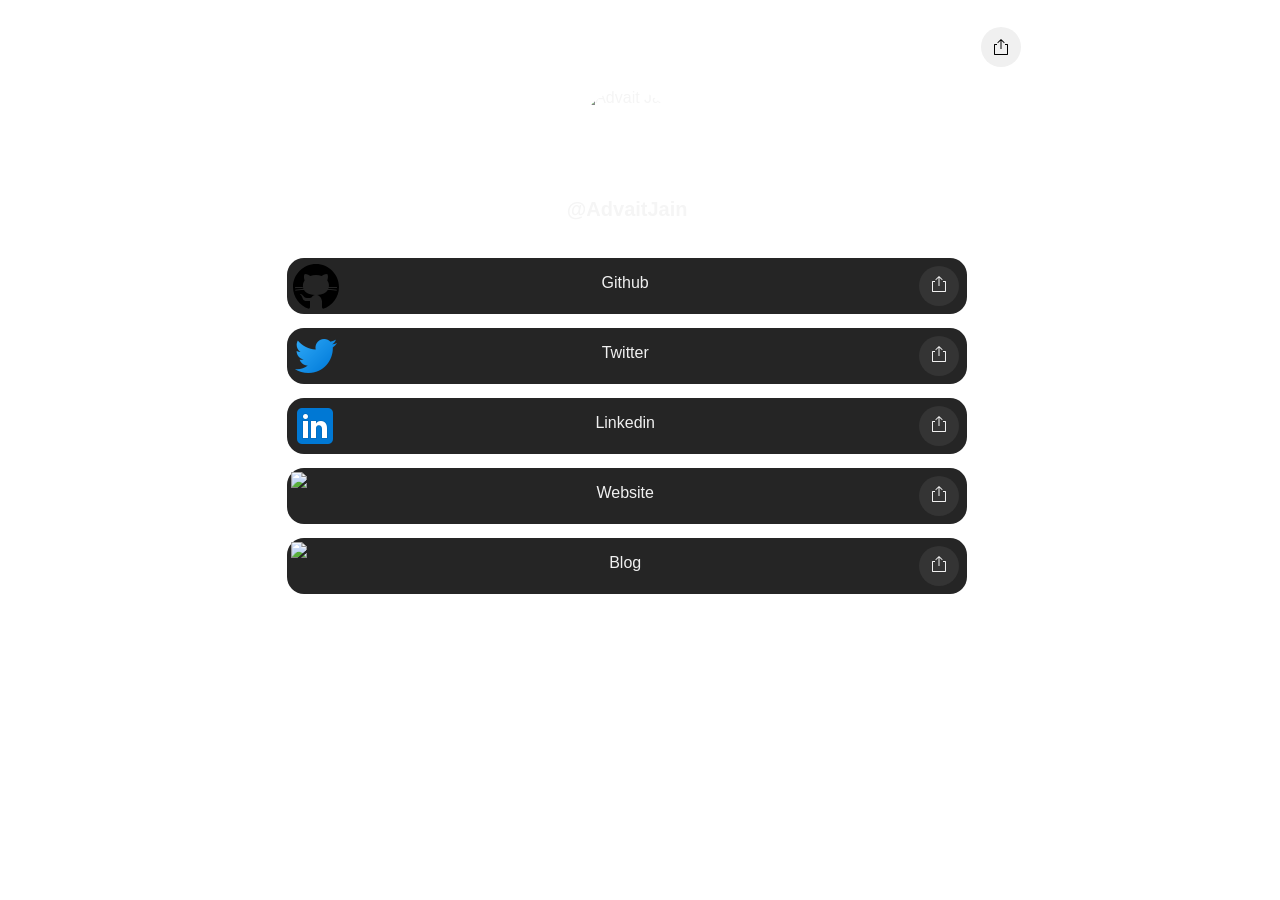
==== commit f98d0b2d: "Feat[UI] : New Concept design implemented Stated in Trial" ====
--- a/index.html
+++ b/index.html
@@ -1,305 +1,104 @@
-<!DOCTYPE HTML>
-<html>
+<!DOCTYPE html>
+<html lang="en">
 
 <head>
-	<title>Advait Devport </title>
-	<link rel="icon " type="image/x-icon" href="images/favicon.ico">
-	<link rel="manifest" href="/site.webmanifest">
+	<meta charset="UTF-8">
+	<meta http-equiv="X-UA-Compatible" content="IE=edge">
+	<meta name="viewport" content="width=device-width, initial-scale=1.0">
+	<title>Advait Jain</title>
+</head>
+<link rel="stylesheet" href="style.css">
+<link rel="stylesheet" href="card.css">
+</link>
 
-	<meta charset="utf-8" />
-	<meta name="viewport" content="width=device-width, initial-scale=1, user-scalable=no" />
-	<link rel="stylesheet" href="assets/css/main.css" />
-	<link rel="stylesheet" href="assets/css/brands.css">
-	<noscript>
-		<link rel="stylesheet" href="assets/css/noscript.css" />
-	</noscript>
-</head>
+<body>
 
-<body class="is-preload">
+	<header>
+		<div class="Share-button" link="https://zoronium.github.io">
 
-	<!-- Sidebar -->
-	<section id="sidebar">
-		<div class="inner">
-			<nav>
-				<ul>
-					<li><a href="#intro">Welcome</a></li>
-					<li><a href="#one">Who I am</a></li>
-					<li><a href="#two">What I do</a></li>
-					<li><a href="#three">Get in touch</a></li>
-				</ul>
-			</nav>
+			<svg width="16" height="16" viewBox="0 0 16 16" enable-background="new 0 0 24 24" class="sc-gKsewC iPWGYb">
+				<path fill-rule="evenodd" clip-rule="evenodd"
+					d="M10.6464 3.85347L11 4.20702L11.7071 3.49992L11.3536 3.14636L8.35355 0.146362H7.64645L4.64645 3.14636L4.29289 3.49992L5 4.20702L5.35355 3.85347L7.5 1.70702V9.49992V9.99992H8.5V9.49992V1.70702L10.6464 3.85347ZM1 5.49994L1.5 4.99994H4V5.99994H2V14.9999H14V5.99994H12V4.99994H14.5L15 5.49994V15.4999L14.5 15.9999H1.5L1 15.4999V5.49994Z"
+					fill="currentColor"></path>
+			</svg>
+
+	</header>
+	<div class="container">
+		<div class="image-container"><img src="https://avatars.githubusercontent.com/u/89680252?v=4" alt="Advait Jain">
 		</div>
-	</section>
+		<h1>@AdvaitJain</h1>
+		<a class="tile" href="https://www.github.com/Zoronium">
+			<div class="icon">
+				<svg xmlns="http://www.w3.org/2000/svg" x="0px" y="0px" width="50" height="50" viewBox="0 0 50 50">
+					<path
+						d="M17.791,46.836C18.502,46.53,19,45.823,19,45v-5.4c0-0.197,0.016-0.402,0.041-0.61C19.027,38.994,19.014,38.997,19,39 c0,0-3,0-3.6,0c-1.5,0-2.8-0.6-3.4-1.8c-0.7-1.3-1-3.5-2.8-4.7C8.9,32.3,9.1,32,9.7,32c0.6,0.1,1.9,0.9,2.7,2c0.9,1.1,1.8,2,3.4,2 c2.487,0,3.82-0.125,4.622-0.555C21.356,34.056,22.649,33,24,33v-0.025c-5.668-0.182-9.289-2.066-10.975-4.975 c-3.665,0.042-6.856,0.405-8.677,0.707c-0.058-0.327-0.108-0.656-0.151-0.987c1.797-0.296,4.843-0.647,8.345-0.714 c-0.112-0.276-0.209-0.559-0.291-0.849c-3.511-0.178-6.541-0.039-8.187,0.097c-0.02-0.332-0.047-0.663-0.051-0.999 c1.649-0.135,4.597-0.27,8.018-0.111c-0.079-0.5-0.13-1.011-0.13-1.543c0-1.7,0.6-3.5,1.7-5c-0.5-1.7-1.2-5.3,0.2-6.6 c2.7,0,4.6,1.3,5.5,2.1C21,13.4,22.9,13,25,13s4,0.4,5.6,1.1c0.9-0.8,2.8-2.1,5.5-2.1c1.5,1.4,0.7,5,0.2,6.6c1.1,1.5,1.7,3.2,1.6,5 c0,0.484-0.045,0.951-0.11,1.409c3.499-0.172,6.527-0.034,8.204,0.102c-0.002,0.337-0.033,0.666-0.051,0.999 c-1.671-0.138-4.775-0.28-8.359-0.089c-0.089,0.336-0.197,0.663-0.325,0.98c3.546,0.046,6.665,0.389,8.548,0.689 c-0.043,0.332-0.093,0.661-0.151,0.987c-1.912-0.306-5.171-0.664-8.879-0.682C35.112,30.873,31.557,32.75,26,32.969V33 c2.6,0,5,3.9,5,6.6V45c0,0.823,0.498,1.53,1.209,1.836C41.37,43.804,48,35.164,48,25C48,12.318,37.683,2,25,2S2,12.318,2,25 C2,35.164,8.63,43.804,17.791,46.836z">
+					</path>
+				</svg>
+			</div>
+			<p>Github</p>
+			<div class="tile-share" link="https://www.github.com/Zoronium">
+				<svg width="16" height="16" viewBox="0 0 16 16" enable-background="new 0 0 24 24"
+					class="sc-gKsewC iPWGYb">
+					<path fill-rule="evenodd" clip-rule="evenodd"
+						d="M10.6464 3.85347L11 4.20702L11.7071 3.49992L11.3536 3.14636L8.35355 0.146362H7.64645L4.64645 3.14636L4.29289 3.49992L5 4.20702L5.35355 3.85347L7.5 1.70702V9.49992V9.99992H8.5V9.49992V1.70702L10.6464 3.85347ZM1 5.49994L1.5 4.99994H4V5.99994H2V14.9999H14V5.99994H12V4.99994H14.5L15 5.49994V15.4999L14.5 15.9999H1.5L1 15.4999V5.49994Z"
+						fill="currentColor"></path>
+				</svg>
+			</div>
+		</a>
 
-	<!-- Wrapper -->
-	<div id="wrapper">
+		<a href="https://twitter.com/codewithzoro" class="tile">
+			<div class="icon">
+				<img
+					src="[data-uri]">
+			</div>
+			<p>Twitter</p>
+			<div class="tile-share" link="https://twitter.com/codewithzoro">
+				<svg width="16" height="16" viewBox="0 0 16 16" enable-background="new 0 0 24 24"
+					class="sc-gKsewC iPWGYb">
+					<path fill-rule="evenodd" clip-rule="evenodd"
+						d="M10.6464 3.85347L11 4.20702L11.7071 3.49992L11.3536 3.14636L8.35355 0.146362H7.64645L4.64645 3.14636L4.29289 3.49992L5 4.20702L5.35355 3.85347L7.5 1.70702V9.49992V9.99992H8.5V9.49992V1.70702L10.6464 3.85347ZM1 5.49994L1.5 4.99994H4V5.99994H2V14.9999H14V5.99994H12V4.99994H14.5L15 5.49994V15.4999L14.5 15.9999H1.5L1 15.4999V5.49994Z"
+						fill="currentColor"></path>
+				</svg>
+			</div>
+		</a>
 
-		<!-- Intro -->
-		<section id="intro" class="wrapper style1 fullscreen fade-up">
-			<div class="inner">
-				<h1>Hello 👋</h1>
-				<p>My name is <a href="https://github.com/Zoronium"><b>Advait Jain</b> </a>,
-					I am a student <b> 📚</b> and a Developer<b> 👨‍💻</b> .</p>
-				<ul class="actions">
-					<li><a href="#one" class="button scrolly">More About me !</a></li>
-				</ul>
+		<a href="https://www.linkedin.com/in/advaitj/" class="tile">
+			<div class="icon"><img
+					src="[data-uri]">
+			</div>
+			<p>Linkedin</p>
+			<div class="tile-share" link="https://www.linkedin.com/in/advaitj/"><svg width="16" height="16"
+					viewBox="0 0 16 16" enable-background="new 0 0 24 24" class="sc-gKsewC iPWGYb">
+					<path fill-rule="evenodd" clip-rule="evenodd"
+						d="M10.6464 3.85347L11 4.20702L11.7071 3.49992L11.3536 3.14636L8.35355 0.146362H7.64645L4.64645 3.14636L4.29289 3.49992L5 4.20702L5.35355 3.85347L7.5 1.70702V9.49992V9.99992H8.5V9.49992V1.70702L10.6464 3.85347ZM1 5.49994L1.5 4.99994H4V5.99994H2V14.9999H14V5.99994H12V4.99994H14.5L15 5.49994V15.4999L14.5 15.9999H1.5L1 15.4999V5.49994Z"
+						fill="currentColor"></path>
+				</svg></div>
+		</a>
 
-			</div>
-		</section>
+		<a href="https://zoronium.github.io" class="tile">
+			<div class="icon"><img src="https://img.icons8.com/3d-fluency/44/null/person-male--v1.png" /></div>
+			<p>Website</p>
+			<div class="tile-share" link="https://zoronium.github.io"><svg width="16" height="16" viewBox="0 0 16 16"
+					enable-background="new 0 0 24 24" class="sc-gKsewC iPWGYb">
+					<path fill-rule="evenodd" clip-rule="evenodd"
+						d="M10.6464 3.85347L11 4.20702L11.7071 3.49992L11.3536 3.14636L8.35355 0.146362H7.64645L4.64645 3.14636L4.29289 3.49992L5 4.20702L5.35355 3.85347L7.5 1.70702V9.49992V9.99992H8.5V9.49992V1.70702L10.6464 3.85347ZM1 5.49994L1.5 4.99994H4V5.99994H2V14.9999H14V5.99994H12V4.99994H14.5L15 5.49994V15.4999L14.5 15.9999H1.5L1 15.4999V5.49994Z"
+						fill="currentColor"></path>
+				</svg></div>
+		</a>
+		<a href="" class="tile">
+			<div class="icon"><img src="https://img.icons8.com/3d-fluency/44/null/megaphone.png" /></div>
+			<p>Blog</p>
+			<div class="tile-share"><svg width="16" height="16" viewBox="0 0 16 16" enable-background="new 0 0 24 24"
+					class="sc-gKsewC iPWGYb">
+					<path fill-rule="evenodd" clip-rule="evenodd"
+						d="M10.6464 3.85347L11 4.20702L11.7071 3.49992L11.3536 3.14636L8.35355 0.146362H7.64645L4.64645 3.14636L4.29289 3.49992L5 4.20702L5.35355 3.85347L7.5 1.70702V9.49992V9.99992H8.5V9.49992V1.70702L10.6464 3.85347ZM1 5.49994L1.5 4.99994H4V5.99994H2V14.9999H14V5.99994H12V4.99994H14.5L15 5.49994V15.4999L14.5 15.9999H1.5L1 15.4999V5.49994Z"
+						fill="currentColor"></path>
+				</svg></div>
 
-		<!-- projects -->
-		<section id="one" class="wrapper style2 spotlights">
-			<section>
-				<a href="#" class="image"><img src="images/dev3.jpg" alt="a laptop with text written some code"
-						data-position="top center" /></a>
-				<div class="content">
-					<div class="inner">
-						<h2>Hello there World ,</h2>
-						<p>I am an Undergrad Student based in Delhi.
-							<br> I who loves solving puzzles and riddles ,
-							My other hobbies are to play guitar and do some coding .
-						</p>
-						<ul class="actions">
-							<li><a href="https://github.com/Zoronium/Zoronium" class="button">More About Me </a></li>
-						</ul>
-					</div>
-				</div>
-			</section>
-			<section>
-				<a href="#" class="image"><img src="images/blake-connally-B3l0g6HLxr8-unsplash.jpg"
-						alt=" just a laptop with some code  " data-position="center center" /></a>
-				<div class="content">
-					<div class="inner">
-						<h2>My Pojects On Github</h2>
-						<p>Here are all the projects i have worked upon and each One is diffrent and more pojects are
-							comming here soon.</p>
-						<ul class="actions">
-							<li><a href="https://github.com/Zoronium" class="button">Github</a></li>
-						</ul>
-					</div>
-				</div>
-			</section>
-
-			<!--<section>
-							<a href="#" class="image"><img src="images/pic03.jpg" alt="" data-position="25% 25%" /></a>
-							<div class="content">
-								<div class="inner">
-									<h2>Ultricies aliquam</h2>
-									<p>Phasellus convallis elit id ullamcorper pulvinar. Duis aliquam turpis mauris, eu ultricies erat malesuada quis. Aliquam dapibus.</p>
-									<ul class="actions">
-										<li><a href="generic.html" class="button">Learn more</a></li>
-									</ul>
-								</div>
-							</div>
-						</section>
-					</section>
-				-->
-
-			<!-- Two -->
-			<section id="two" class="wrapper style3 fade-up">
-				<div class="inner">
-					<h2>What I do</h2>
-					<p> I am an Undergrad student who's in 1<sup>st</sup> year of B.Tech . I am based in Delhi, India .
-						I love programing ,<br>
-						I code and test my project <b> <span class="icon solid fa-code"> </span> in vscode </b> and
-						using <b>Linux</b> and <b>Windows</b>
-						<br>
-					<div style=" text-align: center;  ">
-						<img src="images/python.png" alt="python" title="python">
-						<img src="images/react.png" alt="react.js" title="react.js">
-						<img src="images/javascript.png" alt="js" title="Js">
-						<img src="images/typescript.png" alt="ts" title="Typescript">
-						<img src="images/rust.png" title="Rust" alt="Rust">
-						<img src="https://www.docker.com/wp-content/uploads/2022/03/Moby-logo.png" height="35"
-							alt="Docker" title="Docker">
-						<img src="https://img.icons8.com/color/39/null/linux--v2.png" alt="linux" title="linux">
-						<img title="Django" alt="Django"
-							src="https://img.icons8.com/material-outlined/35/000000/django.png" />
-						<img src="images/vscode.png" title="vscode editor" alt="vscode editor">
-						<img src="images/github.png" alt="github" title="Github">
-						<img src="images/mysql.png" alt="mysql" title="MySql">
-					</div>
-					<br>
-					Here are my <b> strong</b> points :-
-					</p>
-					<div class="features">
-						<section>
-							<span class=" icon line major brands fa-python "></span>
-							<h3>Python </h3>
-							<p>I am a intermediate Level Developer for Python .</p>
-						</section>
-						<section>
-							<span class="icon solid major brands fa-rust"></span>
-							<h3>Rust Lang</h3>
-
-							<p>I am hughly intrested in this new lang which is both fast and safe at the same time.</p>
-						</section>
-						<section>
-							<span class="icon dualtone major brands fa-linux"></span>
-							<h3>Linux</h3>
-							<p>I have been using linux and running my projects to see their cross compatibility .
-								<br> I have used : <br> <b class=" major fa-brands fa-ubuntu "> <a
-										href="https://ubuntu.com/">Ubuntu</a> </b>
-								<br> <b class=" major fa-brands fa-centos "> <a
-										href="https://www.centos.org/">Centos</a> </b>
-							</p>
-						</section>
-						<section>
-							<span class="icon solid major brands fa-js-square"></span>
-							<h3>Javascript</h3>
-							<p>I know javascript And have used in making some webpages but have not yet tinkerd with it
-								yet but soon will do some projects .</p>
-						</section>
-						<section>
-							<span class="icon line major brands fa-docker"></span>
-							<h3>Docker </h3>
-							<p>I have used docker to create a website devloping and production enviorment with django
-								and react .</p>
-						</section>
-						<section>
-							<span class="icon solid major fa-terminal"></span>
-							<h3>Terminal And Bash</h3>
-							<p>I have a basic knowlage of Bash Shell and have been using the cli tools to run the shell
-								.</p>
-						</section>
-						<section>
-							<span class="icon solid major fa-code-branch"></span>
-							<h3>GitHub And GIT</h3>
-							<p>I have a basic knowlage of git version control and have been using it to keep track of my
-								projects.</p>
-						</section>
-
-						<!-- <section>
-							<span><img
-									style="position: relative; right: 70px; background-color: white; border-radius: 100%; margin: 5px;"
-									src="https://img.icons8.com/color/40/000000/django.png" alt="django logo"
-									class="brands major " /></span>
-							<div style="position: relative; top:-40px;">
-								<h3>Django</h3>
-								<p>I making a small but powerfull Clone of <a
-										href="https://www.netflix.com">NETFLIX</a><img
-										src="https://img.icons8.com/bubbles/32/000000/netflix.png" height="30px" alt="">
-									with django and react/js .
-									stay tuned</p>
-
-							</div>
-						</section> -->
-
-					</div>
-					<ul class="actions">
-						<li><a href="#.html" class="button">Learn more</a></li>
-					</ul>
-				</div>
-			</section>
-
-			<div style="padding: 4rem;">
-				<section class="wrapper fade-up">
-					<h2>My twitter-timeline</p>
-
-				</section>
-				<a class="twitter-timeline" data-height="500" data-theme="dark"
-					href="https://twitter.com/codewithzoro?ref_src=twsrc%5Etfw">Tweets by codewithzoro</a>
-				<script async src="https://platform.twitter.com/widgets.js" charset="utf-8"></script>
-			</div>
-			<!-- Three -->
-			<section id="three" class="wrapper style1 fade-up">
-				<div class="inner">
-					<h2>Let's Get in touch</h2>
-					<p>I am currently open to Work an Internship [both onsite and remote work ]
-						<br> Please fill the form below or choose one of the social media links below.
-					</p>
-					<div class="split style1">
-						<section>
-							<form method="POST" action="https://formspree.io/f/xzbojjqq">
-								<div class="fields">
-
-									<div class="field half">
-
-										<label for="name">Name</label>
-										<input type="text" name="name" id="name" />
-									</div>
-
-									<div class="field half">
-										<label for="email">Email</label>
-										<input type="email" name="email" id="email" />
-									</div>
-
-									<div class="field">
-										<label for="message">Message</label>
-										<textarea name="message" id="message" rows="5"></textarea>
-									</div>
-
-								</div>
-								<ul class="actions">
-									<li><button> Submit </button></li>
-								</ul>
-							</form>
-						</section>
-						<section>
-							<ul class="contact">
-								<li>
-									<h3>Address</h3>
-									<span>New Delhi , Delhi <br />
-										India, pincode-110052 <br />
-										India</span>
-								</li>
-								<li>
-									<h3>Email</h3>
-									<a href="mailto:aj.advaitj+portf@gmail.com">aj.advaitj@gmail.com</a>
-								</li>
-								<li>
-									<h3>Phone</h3>
-									<span>Please Dm me to get contact details or Complete the side form.</span>
-
-								</li>
-								<li>
-									<h3>Social</h3>
-									<ul class="icons">
-										<li title='github'><a href="https://github.com/Zoronium/"
-												class="icon brands fa-github"><span class="label">GitHub</span></a></li>
-										<li title='Instagram'><a href="https://instagram.com/"
-												class="icon brands fa-instagram"><span
-													class="label">Instagram</span></a></li>
-										<li title='LinkedIn'><a href="https://www.linkedin.com/in/advaitj/"
-												class="icon brands fa-linkedin-in"><span
-													class="label">LinkedIn</span></a></li>
-										<li title=''><a href="https://discordapp.com/users/759139442493095947"
-												class="icon brands fa-discord"><span class="label"></span></a>
-										</li>
-										<li title='github'><a href="https://twitter.com/codewithzoro"
-												class="icon brands fa-twitter"><span class="label">Twitter</span></a>
-										</li>
-									</ul>
-								</li>
-							</ul>
-						</section>
-					</div>
-				</div>
-			</section>
-
+		</a>
+		
 	</div>
-
-	<!-- Footer -->
-	<footer id="footer" class="wrapper style1-alt">
-		<div class="inner">
-			<ul class="menu">
-				<li><a href="#intro">Back to the top </a> </li>
-				<li>Images : <a href="https://www.unsplash.com/">UNsplash</a></li>
-				<li>refrence from html5up.com</li>
-				<li class="fa-brands fa-github"> Built with GitHub pages</li>
-			</ul>
-		</div>
-	</footer>
-
-	<!-- Scripts -->
-	<script src="assets/js/jquery.min.js"></script>
-	<script src="assets/js/jquery.scrollex.min.js"></script>
-	<script src="assets/js/jquery.scrolly.min.js"></script>
-	<script src="assets/js/browser.min.js"></script>
-	<script src="assets/js/breakpoints.min.js"></script>
-	<script src="assets/js/util.js"></script>
-	<script src="assets/js/main.js"></script>
-
+	<script type="text/javascript" src="app.js"></script>
 </body>
 
 </html>
--- a/style.css
+++ b/style.css
@@ -0,0 +1,112 @@
+body {
+    margin: 0;
+    padding: 0;
+    background: url("https://images.unsplash.com/photo-1622737133809-d95047b9e673?ixlib=rb-4.0.3&ixid=MnwxMjA3fDB8MHxwaG90by1wYWdlfHx8fGVufDB8fHx8&auto=format&fit=crop&w=1032&q=80") no-repeat center center fixed;
+    -webkit-background-size: cover;
+    -moz-background-size: cover;
+    -o-background-size: cover;
+    background-size: cover;
+    backdrop-filter: blur(6px);
+    color: whitesmoke;
+    display: flex;
+    align-items: center;
+    flex-direction: column;
+    width: 98vw;
+    font-family: Verdana, Geneva, Tahoma, sans-serif;
+    height: 100vh;
+}
+
+a {
+    text-decoration: none;
+    color: rgb(240, 240, 240);
+}
+
+h1 {
+    font-size: 20px;
+    margin-bottom: 30px;
+}
+
+header {
+    width: 95%;
+    max-width: 788px;
+    display: flex;
+    justify-content: flex-end;
+    padding: 12px;
+    margin-top: 15px;
+}
+
+.Share-button {
+    width: 40px;
+    height: 40px;
+    border-radius: 20px;
+    background-color: rgb(240, 240, 240);
+    display: flex;
+    align-items: center;
+    flex-direction: row;
+    justify-content: center;
+}
+
+.Share-button img {
+    margin: auto;
+    width: 25px;
+    height: 25px;
+}
+
+.container {
+    width: 91%;
+    max-width: 680px;
+    margin: 10px;
+    display: flex;
+    flex-direction: column;
+    align-items: center;
+}
+
+.tile {
+    width: 100%;
+    height: 56px;
+    background-color: rgb(37, 37, 37);
+    margin: 7px;
+    border-radius: 17px;
+    display: flex;
+    justify-content: space-between;
+}
+
+.tile:hover {
+    transition: cubic-bezier(0.06, 1.14, 0.82, 1.4) 1s;
+    transform: scale(1.03);
+}
+
+
+.image-container {
+    height: 96px;
+    width: 96px;
+    border-radius: 48px;
+    overflow: hidden;
+}
+
+.image-container img {
+    height: 100%;
+}
+
+.tile-share {
+    width: 40px;
+    height: 40px;
+    border-radius: 20px;
+    background-color: rgb(52, 52, 52);
+    margin: 8px;
+}
+
+.tile-share svg {
+    margin-left: 12px;
+    margin-top: 10px;
+}
+
+.icon {
+    width: 44px;
+    height: 44px;
+    margin: 4px;
+}
+
+.Share-button svg {
+    color: black;
+}
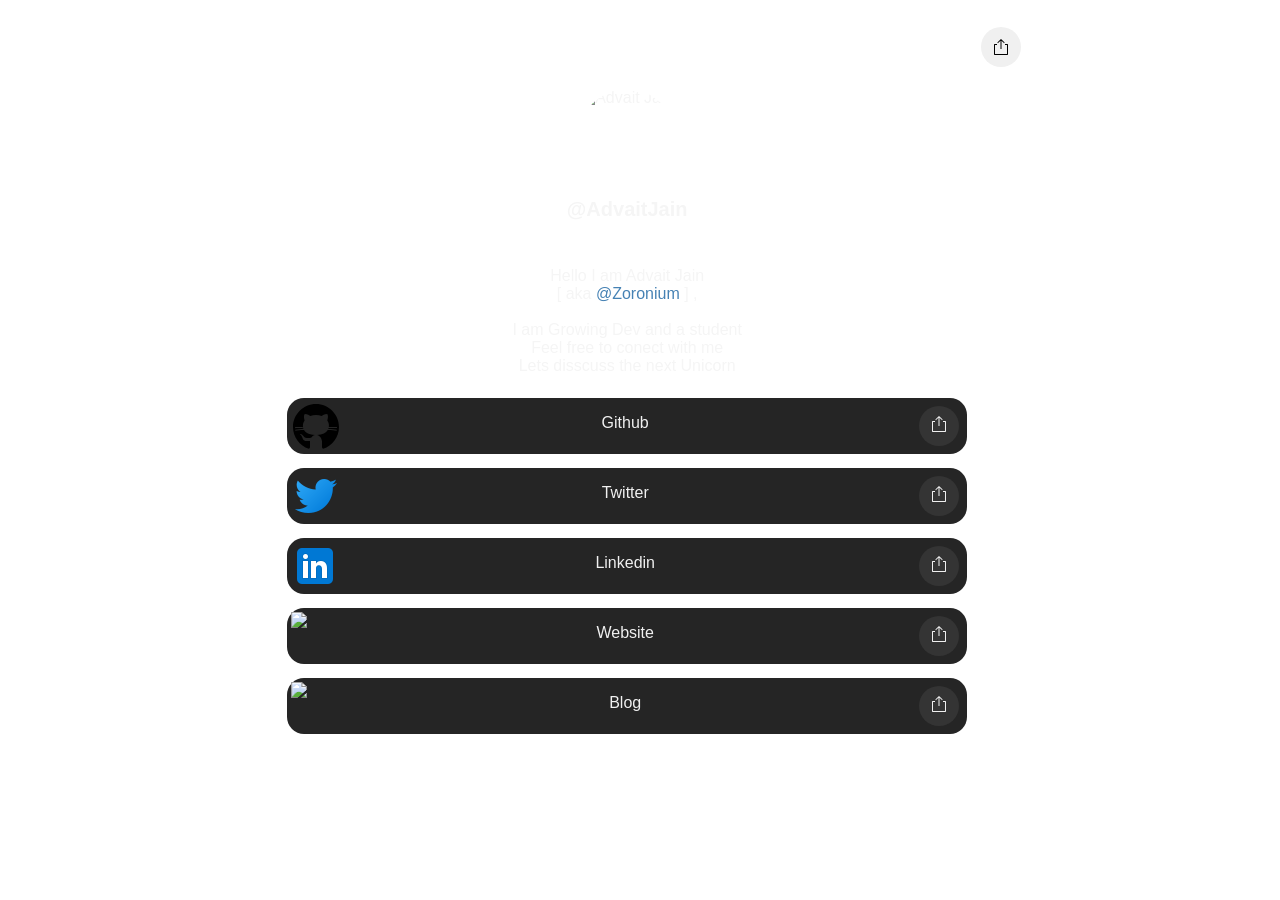
==== commit 963609ad: "refactor: Added new details" ====
--- a/index.html
+++ b/index.html
@@ -27,6 +27,16 @@
 		<div class="image-container"><img src="https://avatars.githubusercontent.com/u/89680252?v=4" alt="Advait Jain">
 		</div>
 		<h1>@AdvaitJain</h1>
+		<div>
+			<p style="text-align: center;">
+				Hello I am Advait Jain
+				<br /> [ aka <span style="color: steelblue;">@Zoronium</span> ] , <br /><br />
+				I am Growing Dev and a student
+				<br />
+				Feel free to conect with me <br />
+				Lets disscuss the next Unicorn
+			</p>
+		</div>
 		<a class="tile" href="https://www.github.com/Zoronium">
 			<div class="icon">
 				<svg xmlns="http://www.w3.org/2000/svg" x="0px" y="0px" width="50" height="50" viewBox="0 0 50 50">
@@ -85,18 +95,18 @@
 						fill="currentColor"></path>
 				</svg></div>
 		</a>
-		<a href="" class="tile">
+		<a href="https://zoronium.hashnode.dev/" class="tile">
 			<div class="icon"><img src="https://img.icons8.com/3d-fluency/44/null/megaphone.png" /></div>
 			<p>Blog</p>
-			<div class="tile-share"><svg width="16" height="16" viewBox="0 0 16 16" enable-background="new 0 0 24 24"
-					class="sc-gKsewC iPWGYb">
+			<div class="tile-share" link="https://zoronium.hashnode.dev/"><svg width="16" height="16"
+					viewBox="0 0 16 16" enable-background="new 0 0 24 24" class="sc-gKsewC iPWGYb">
 					<path fill-rule="evenodd" clip-rule="evenodd"
 						d="M10.6464 3.85347L11 4.20702L11.7071 3.49992L11.3536 3.14636L8.35355 0.146362H7.64645L4.64645 3.14636L4.29289 3.49992L5 4.20702L5.35355 3.85347L7.5 1.70702V9.49992V9.99992H8.5V9.49992V1.70702L10.6464 3.85347ZM1 5.49994L1.5 4.99994H4V5.99994H2V14.9999H14V5.99994H12V4.99994H14.5L15 5.49994V15.4999L14.5 15.9999H1.5L1 15.4999V5.49994Z"
 						fill="currentColor"></path>
 				</svg></div>
 
 		</a>
-		
+
 	</div>
 	<script type="text/javascript" src="app.js"></script>
 </body>
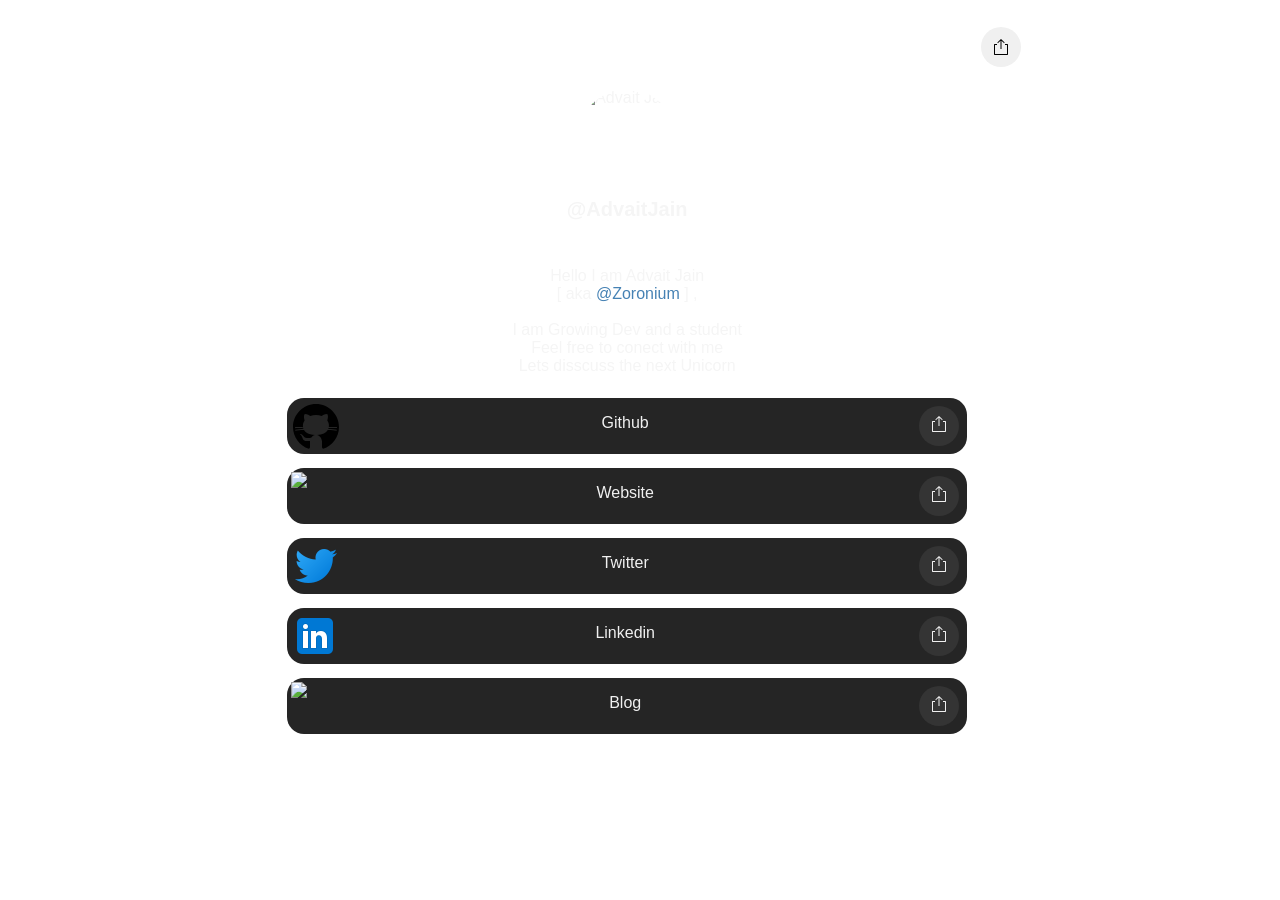
==== commit c837c725: "Fix: Corrected Website link removed the old and cyclic link" ====
--- a/index.html
+++ b/index.html
@@ -55,7 +55,16 @@
 				</svg>
 			</div>
 		</a>
-
+		<a href="https://advait-jain.vercel.app/" class="tile">
+			<div class="icon"><img src="https://img.icons8.com/3d-fluency/44/null/person-male--v1.png" /></div>
+			<p>Website</p>
+			<div class="tile-share" link="https://zoronium.github.io"><svg width="16" height="16" viewBox="0 0 16 16"
+					enable-background="new 0 0 24 24" class="sc-gKsewC iPWGYb">
+					<path fill-rule="evenodd" clip-rule="evenodd"
+						d="M10.6464 3.85347L11 4.20702L11.7071 3.49992L11.3536 3.14636L8.35355 0.146362H7.64645L4.64645 3.14636L4.29289 3.49992L5 4.20702L5.35355 3.85347L7.5 1.70702V9.49992V9.99992H8.5V9.49992V1.70702L10.6464 3.85347ZM1 5.49994L1.5 4.99994H4V5.99994H2V14.9999H14V5.99994H12V4.99994H14.5L15 5.49994V15.4999L14.5 15.9999H1.5L1 15.4999V5.49994Z"
+						fill="currentColor"></path>
+				</svg></div>
+		</a>
 		<a href="https://twitter.com/codewithzoro" class="tile">
 			<div class="icon">
 				<img
@@ -85,16 +94,7 @@
 				</svg></div>
 		</a>
 
-		<a href="https://zoronium.github.io" class="tile">
-			<div class="icon"><img src="https://img.icons8.com/3d-fluency/44/null/person-male--v1.png" /></div>
-			<p>Website</p>
-			<div class="tile-share" link="https://zoronium.github.io"><svg width="16" height="16" viewBox="0 0 16 16"
-					enable-background="new 0 0 24 24" class="sc-gKsewC iPWGYb">
-					<path fill-rule="evenodd" clip-rule="evenodd"
-						d="M10.6464 3.85347L11 4.20702L11.7071 3.49992L11.3536 3.14636L8.35355 0.146362H7.64645L4.64645 3.14636L4.29289 3.49992L5 4.20702L5.35355 3.85347L7.5 1.70702V9.49992V9.99992H8.5V9.49992V1.70702L10.6464 3.85347ZM1 5.49994L1.5 4.99994H4V5.99994H2V14.9999H14V5.99994H12V4.99994H14.5L15 5.49994V15.4999L14.5 15.9999H1.5L1 15.4999V5.49994Z"
-						fill="currentColor"></path>
-				</svg></div>
-		</a>
+
 		<a href="https://zoronium.hashnode.dev/" class="tile">
 			<div class="icon"><img src="https://img.icons8.com/3d-fluency/44/null/megaphone.png" /></div>
 			<p>Blog</p>
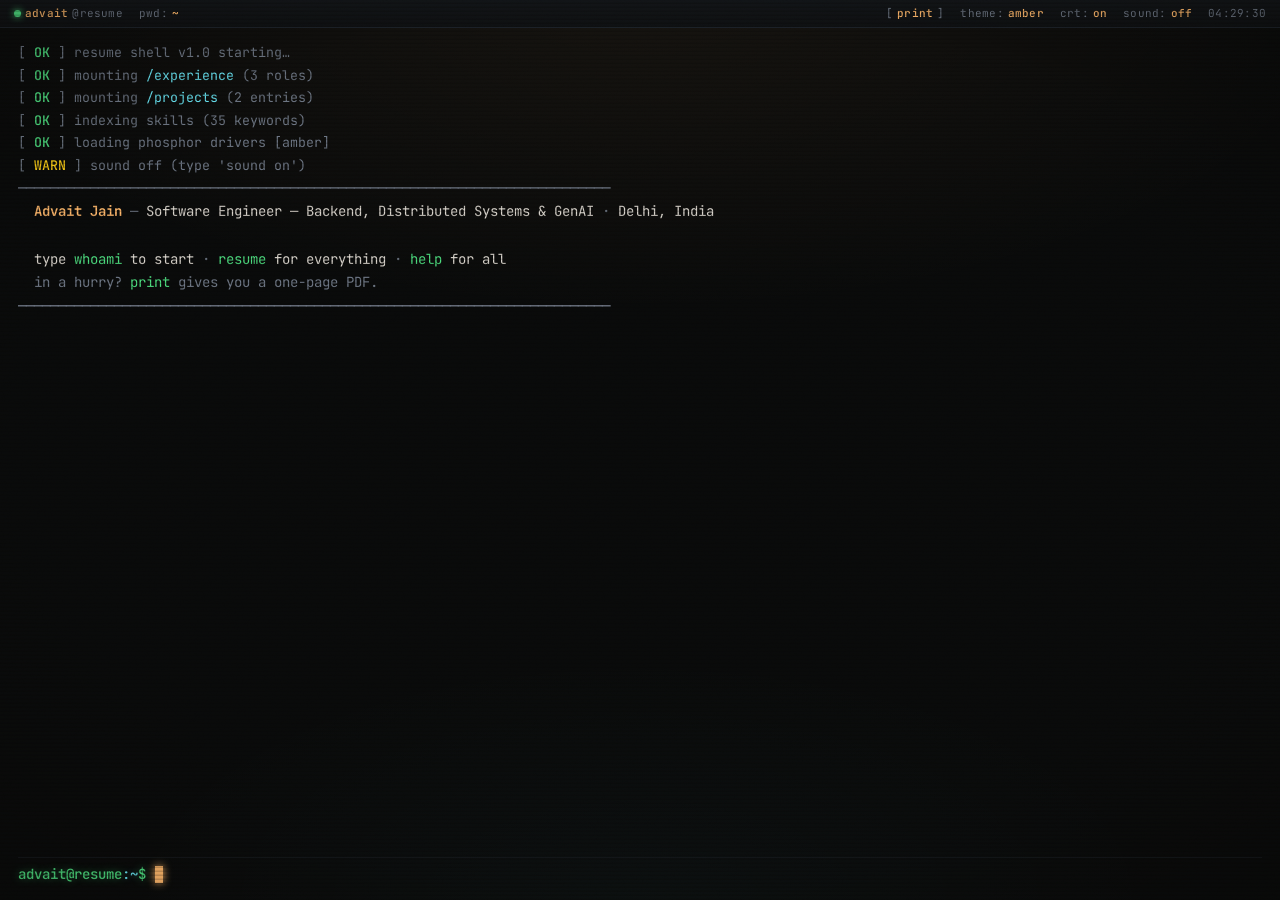
==== commit a506c060: "feat(remake): Replace portfolio landing page with an interactive terminal résumé The old Bootstrap/F" ====
--- a/index.html
+++ b/index.html
@@ -1,114 +1,1148 @@
 <!DOCTYPE html>
 <html lang="en">
-
 <head>
-	<meta charset="UTF-8">
-	<meta http-equiv="X-UA-Compatible" content="IE=edge">
-	<meta name="viewport" content="width=device-width, initial-scale=1.0">
-	<title>Advait Jain</title>
+<meta charset="UTF-8">
+<meta name="viewport" content="width=device-width, initial-scale=1.0">
+<meta name="description" content="Advait Jain — backend engineer (Kafka, Golang, distributed systems, GenAI). An interactive résumé you drive from a terminal prompt.">
+<meta name="author" content="Advait Jain">
+<meta name="theme-color" content="#050709">
+<title>Advait Jain — Backend Engineer</title>
+
+<!-- DEPLOY: this is the one URL to change if you host it somewhere else -->
+<link rel="canonical" href="https://zoronium.github.io/">
+<meta property="og:type" content="profile">
+<meta property="og:url" content="https://zoronium.github.io/">
+<meta property="og:title" content="Advait Jain — Backend Engineer">
+<meta property="og:description" content="Backend engineer (Kafka, Golang, distributed systems, GenAI). An interactive résumé you drive from a terminal prompt.">
+<meta name="twitter:card" content="summary">
+<meta name="twitter:title" content="Advait Jain — Backend Engineer">
+<meta name="twitter:description" content="Backend engineer (Kafka, Golang, distributed systems, GenAI). An interactive résumé you drive from a terminal prompt.">
+
+<link rel="icon" href="data:image/svg+xml,<svg xmlns='http://www.w3.org/2000/svg' viewBox='0 0 100 100'><rect width='100' height='100' rx='18' fill='%230a0d11'/><text y='.9em' x='.12em' font-size='74' fill='%23ffb86c' font-family='monospace'>&gt;</text></svg>">
+
+<link rel="preconnect" href="https://fonts.googleapis.com">
+<link rel="preconnect" href="https://fonts.gstatic.com" crossorigin>
+<link href="https://fonts.googleapis.com/css2?family=JetBrains+Mono:wght@300;400;500;600;700&display=swap" rel="stylesheet">
+
+<!-- Structured data: identity fields only. Keep in sync with the R object below. -->
+<script type="application/ld+json">
+{
+  "@context": "https://schema.org",
+  "@type": "Person",
+  "name": "Advait Jain",
+  "jobTitle": "Backend Engineer",
+  "email": "mailto:aj.advaitj@gmail.com",
+  "url": "https://zoronium.github.io/",
+  "address": { "@type": "PostalAddress", "addressLocality": "Delhi", "addressCountry": "IN" },
+  "alumniOf": { "@type": "CollegeOrUniversity", "name": "Guru Gobind Singh Indraprastha University" },
+  "knowsAbout": ["Golang", "Kafka", "Distributed Systems", "Event-Driven Architecture", "PostgreSQL", "Kubernetes", "Generative AI"],
+  "sameAs": [
+    "https://github.com/Zoronium",
+    "https://linkedin.com/in/advaitj",
+    "https://zoronium.hashnode.dev"
+  ]
+}
+</script>
+<style>
+  *, *::before, *::after { margin: 0; padding: 0; box-sizing: border-box; }
+
+  :root {
+    --bg-deep:#050709; --bg:#0a0d11; --bg-soft:#0e1217;
+    --fg:#d8d4ce; --fg-dim:#6b7585; --fg-faint:#2a303c;
+    --amber:#ffb86c; --amber-bright:#ffd09b;
+    --phosphor:#a3e635; --cyan:#67e8f9; --magenta:#f472b6;
+    --red:#ef4444; --green:#4ade80; --yellow:#facc15; --border:#1d2530;
+  }
+
+  html, body {
+    height:100%; background:var(--bg-deep); color:var(--fg);
+    font-family:'JetBrains Mono', ui-monospace, 'SF Mono', Menlo, monospace;
+    font-size:14px; line-height:1.55; overflow:hidden;
+    -webkit-font-smoothing:antialiased; text-rendering:optimizeLegibility;
+  }
+  body {
+    display:flex; flex-direction:column; position:relative;
+    background:
+      radial-gradient(ellipse 80% 50% at top, rgba(255,184,108,.05), transparent 70%),
+      radial-gradient(ellipse 60% 40% at bottom, rgba(103,232,249,.025), transparent 70%),
+      var(--bg-deep);
+  }
+  body::before {
+    content:''; position:fixed; inset:0; pointer-events:none; z-index:99;
+    background-image:url("data:image/svg+xml;utf8,<svg xmlns='http://www.w3.org/2000/svg' width='200' height='200'><filter id='n'><feTurbulence type='fractalNoise' baseFrequency='0.85' numOctaves='2'/></filter><rect width='200' height='200' filter='url(%23n)' opacity='0.5'/></svg>");
+    mix-blend-mode:overlay; opacity:.06;
+  }
+
+  .crt-overlay { position:fixed; inset:0; pointer-events:none; z-index:100; transition:opacity .4s; }
+  .scanlines {
+    position:absolute; inset:0; opacity:.55; animation:scan 6s linear infinite;
+    background:repeating-linear-gradient(to bottom, rgba(0,0,0,0) 0px, rgba(0,0,0,0) 2px, rgba(0,0,0,.32) 3px, rgba(0,0,0,.32) 4px);
+  }
+  @keyframes scan { 0%{transform:translateY(0)} 100%{transform:translateY(4px)} }
+  .vignette { position:absolute; inset:0; background:radial-gradient(ellipse 110% 100% at center, transparent 45%, rgba(0,0,0,.55) 100%); }
+  .flicker { position:absolute; inset:0; background:rgba(255,184,108,.018); animation:flicker 7s infinite; }
+  @keyframes flicker { 0%,94%,100%{opacity:1} 95%{opacity:.82} 96%{opacity:1} 97%{opacity:.93} 98%{opacity:1} }
+
+  .status-bar {
+    display:flex; justify-content:space-between; align-items:center;
+    padding:5px 14px; background:linear-gradient(to bottom, var(--bg-soft), var(--bg));
+    border-bottom:1px solid var(--border); font-size:11px; color:var(--fg-dim);
+    flex-shrink:0; user-select:none; letter-spacing:.02em;
+  }
+  .status-group { display:flex; gap:16px; align-items:center; }
+  .status-item { display:inline-flex; align-items:center; gap:4px; white-space:nowrap; }
+  .status-item b { color:var(--amber); font-weight:500; }
+  .status-item .dot { width:7px; height:7px; border-radius:50%; background:var(--green); box-shadow:0 0 7px var(--green); animation:pulse 2s ease-in-out infinite; }
+  @keyframes pulse { 0%,100%{opacity:1;transform:scale(1)} 50%{opacity:.5;transform:scale(.85)} }
+  .status-item.btn { cursor:pointer; }
+  .status-item.btn:hover b { color:var(--amber-bright); text-decoration:underline; }
+
+  .terminal { flex:1; display:flex; flex-direction:column; min-height:0; padding:14px 18px; position:relative; overflow:hidden; }
+  .output { flex:1; overflow-y:auto; overflow-x:hidden; padding-right:8px; padding-bottom:6px; scrollbar-width:thin; scrollbar-color:var(--border) transparent; }
+  .output::-webkit-scrollbar { width:6px; }
+  .output::-webkit-scrollbar-track { background:transparent; }
+  .output::-webkit-scrollbar-thumb { background:var(--border); border-radius:3px; }
+  .output::-webkit-scrollbar-thumb:hover { background:var(--fg-dim); }
+  .line { margin-bottom:2px; word-break:break-word; white-space:pre-wrap; }
+
+  .prompt-line { display:flex; align-items:center; gap:8px; padding-top:6px; border-top:1px solid var(--bg-soft); flex-shrink:0; }
+  .prompt { color:var(--green); text-shadow:0 0 8px rgba(74,222,128,.45); font-weight:500; flex-shrink:0; user-select:none; }
+  .prompt .path { color:var(--cyan); text-shadow:0 0 6px rgba(103,232,249,.4); }
+  .input-area { position:relative; flex:1; min-width:0; }
+  .input-display { pointer-events:none; color:var(--fg); }
+  .ghost-text { color:var(--fg-dim); opacity:.55; }
+  .block-cursor { display:inline-block; width:8px; height:17px; background:var(--amber); vertical-align:text-bottom; box-shadow:0 0 8px var(--amber); animation:blink 1.06s steps(2,end) infinite; margin:0 1px; }
+  @keyframes blink { 0%,49.999%{opacity:1} 50%,100%{opacity:0} }
+  #cmdInput { position:absolute; inset:0; width:100%; height:100%; background:transparent; border:none; outline:none; color:transparent; caret-color:transparent; font:inherit; z-index:2; cursor:text; padding:0; }
+
+  .error{color:var(--red);text-shadow:0 0 5px rgba(239,68,68,.4)} .success{color:var(--green)}
+  .info,.cyan{color:var(--cyan)} .warn,.yellow{color:var(--yellow)} .dim{color:var(--fg-dim)}
+  .amber{color:var(--amber)} .magenta{color:var(--magenta)} .phosphor{color:var(--phosphor)} .cmd-echo{color:var(--fg)}
+
+  .post { margin:8px 0 14px; }
+  .post h1,.post h2,.post h3 { color:var(--amber); font-weight:600; text-shadow:0 0 10px rgba(255,184,108,.4); line-height:1.3; margin:18px 0 8px; }
+  .post h1 { font-size:1.5em; letter-spacing:-.01em; padding-bottom:6px; border-bottom:1px solid var(--border); }
+  .post h2 { font-size:1.2em; } .post h3 { font-size:1.05em; color:var(--amber-bright); }
+  .post p { margin:8px 0; }
+  .post em { font-style:italic; opacity:.85; }
+  .post strong { color:var(--amber-bright); font-weight:600; }
+  .post code { color:var(--phosphor); background:rgba(163,230,53,.08); padding:1px 5px; border-radius:2px; font-size:.95em; border:1px solid rgba(163,230,53,.18); }
+  .post pre { margin:10px 0; background:var(--bg-soft); border:1px solid var(--border); border-radius:3px; padding:10px 12px; overflow-x:auto; }
+  .post pre code { display:block; padding:0; background:transparent; border:none; color:var(--fg); }
+  .post a, .link { color:var(--cyan); text-decoration:underline; text-underline-offset:2px; text-decoration-color:rgba(103,232,249,.4); }
+  .post a:hover, .link:hover { color:var(--magenta); text-decoration-color:var(--magenta); }
+  .post blockquote { border-left:2px solid var(--amber); padding:6px 0 6px 14px; margin:12px 0; color:var(--fg-dim); font-style:italic; background:rgba(255,184,108,.04); }
+  .post ul,.post ol { padding-left:22px; margin:8px 0; }
+  .post li { margin:3px 0; }
+  .post ul li::marker,.post ol li::marker { color:var(--amber); }
+  .divider { color:var(--fg-faint); margin:8px 0; overflow:hidden; }
+
+  .listing { display:flex; flex-wrap:wrap; gap:4px 22px; margin:4px 0; line-height:1.7; }
+  .file.dir { color:var(--cyan); font-weight:500; }
+  .file.dir::after { content:'/'; opacity:.7; }
+  .file.md { color:var(--amber); }
+  .file.hidden { color:var(--fg-dim); }
+
+  .man-page { border:1px solid var(--border); background:linear-gradient(to bottom, rgba(255,184,108,.025), rgba(255,184,108,.005)); padding:10px 14px; margin:8px 0; border-radius:2px; box-shadow:inset 0 0 30px rgba(255,184,108,.03); }
+  .man-page pre { font:inherit; white-space:pre-wrap; }
+
+  /* résumé blocks */
+  .job { margin:10px 0 14px; padding-left:12px; border-left:2px solid var(--border); }
+  .job:hover { border-left-color:var(--amber); }
+  .job .hd { display:flex; flex-wrap:wrap; gap:0 10px; align-items:baseline; }
+  .job .role { color:var(--amber); font-weight:600; }
+  .job .co { color:var(--cyan); }
+  .job .when { color:var(--fg-dim); font-size:.9em; margin-left:auto; }
+  .job ul { list-style:none; margin:6px 0 0; }
+  .job li { padding-left:16px; position:relative; margin:2px 0; }
+  .job li::before { content:'▸'; position:absolute; left:0; color:var(--amber); opacity:.7; }
+  .tagrow { margin-top:5px; display:flex; flex-wrap:wrap; gap:4px 6px; }
+  .tag { font-size:.85em; color:var(--phosphor); border:1px solid rgba(163,230,53,.22); background:rgba(163,230,53,.07); padding:0 6px; border-radius:2px; }
+  .skillrow { display:flex; gap:10px; margin:3px 0; flex-wrap:wrap; }
+  .skillrow .k { color:var(--amber); min-width:130px; }
+  .hit { background:rgba(255,184,108,.28); color:var(--amber-bright); }
+
+  .boot-line { color:var(--fg-dim); font-size:.95em; }
+  .boot-line .ok { color:var(--green); font-weight:500; }
+  .boot-line .warn { color:var(--yellow); font-weight:500; }
+  pre.tree, pre.neofetch { line-height:1.35; font-size:.95em; }
+  pre.neofetch.pixel { line-height:1; letter-spacing:0; font-size:1em; margin-bottom:6px; }
+
+  ::selection { background:rgba(255,184,108,.32); color:var(--amber-bright); }
+
+  @media (max-width:640px) {
+    html { font-size:12px; }
+    .terminal { padding:10px; }
+    .status-bar { font-size:10px; padding:4px 10px; }
+    .status-group { gap:10px; }
+    .status-item:not(.essential):not(:first-child) { display:none; }
+    .job .when { margin-left:0; width:100%; }
+  }
+  @media (prefers-reduced-motion:reduce) {
+    *,*::before,*::after { animation-duration:.001ms !important; animation-iteration-count:1 !important; transition-duration:.001ms !important; }
+  }
+
+  /* ============ PRINT: a real one-page résumé ============ */
+  #printable { display:none; }
+  @media print {
+    html, body { height:auto; overflow:visible; background:#fff; color:#111; font-size:10.5pt; }
+    body::before, .crt-overlay, .status-bar, .terminal { display:none !important; }
+    #printable { display:block; font-family:'JetBrains Mono', ui-monospace, monospace; padding:0; }
+    #printable h1 { font-size:19pt; letter-spacing:-.02em; margin-bottom:2pt; }
+    #printable .meta { font-size:9pt; color:#444; margin-bottom:8pt; }
+    #printable h2 { font-size:10pt; text-transform:uppercase; letter-spacing:.12em; border-bottom:1px solid #999; margin:12pt 0 5pt; padding-bottom:2pt; }
+    #printable .p-job { margin-bottom:8pt; page-break-inside:avoid; }
+    #printable .p-job .r { font-weight:700; }
+    #printable .p-job .w { float:right; color:#444; font-size:9pt; }
+    #printable ul { margin:3pt 0 0 14pt; }
+    #printable li { margin:1pt 0; }
+    #printable .p-tags { color:#444; font-size:9pt; }
+    #printable a { color:#111; text-decoration:none; }
+    @page { margin:14mm; }
+  }
+</style>
 </head>
-<link rel="stylesheet" href="style.css">
-<link rel="stylesheet" href="card.css">
-</link>
-
 <body>
-
-	<header>
-		<div class="Share-button" link="https://zoronium.github.io">
-
-			<svg width="16" height="16" viewBox="0 0 16 16" enable-background="new 0 0 24 24" class="sc-gKsewC iPWGYb">
-				<path fill-rule="evenodd" clip-rule="evenodd"
-					d="M10.6464 3.85347L11 4.20702L11.7071 3.49992L11.3536 3.14636L8.35355 0.146362H7.64645L4.64645 3.14636L4.29289 3.49992L5 4.20702L5.35355 3.85347L7.5 1.70702V9.49992V9.99992H8.5V9.49992V1.70702L10.6464 3.85347ZM1 5.49994L1.5 4.99994H4V5.99994H2V14.9999H14V5.99994H12V4.99994H14.5L15 5.49994V15.4999L14.5 15.9999H1.5L1 15.4999V5.49994Z"
-					fill="currentColor"></path>
-			</svg>
-
-	</header>
-	<div class="container">
-		<div class="image-container"><img src="https://avatars.githubusercontent.com/u/89680252?v=4" alt="Advait Jain">
-		</div>
-		<h1>@AdvaitJain</h1>
-		<div>
-			<p style="text-align: center;">
-				Hello I am Advait Jain
-				<br /> [ aka <span style="color: steelblue;">@Zoronium</span> ] , <br /><br />
-				I am Growing Dev and a student
-				<br />
-				Feel free to conect with me <br />
-				Lets disscuss the next Unicorn
-			</p>
-		</div>
-		<a class="tile" href="https://www.github.com/Zoronium">
-			<div class="icon">
-				<svg xmlns="http://www.w3.org/2000/svg" x="0px" y="0px" width="50" height="50" viewBox="0 0 50 50">
-					<path
-						d="M17.791,46.836C18.502,46.53,19,45.823,19,45v-5.4c0-0.197,0.016-0.402,0.041-0.61C19.027,38.994,19.014,38.997,19,39 c0,0-3,0-3.6,0c-1.5,0-2.8-0.6-3.4-1.8c-0.7-1.3-1-3.5-2.8-4.7C8.9,32.3,9.1,32,9.7,32c0.6,0.1,1.9,0.9,2.7,2c0.9,1.1,1.8,2,3.4,2 c2.487,0,3.82-0.125,4.622-0.555C21.356,34.056,22.649,33,24,33v-0.025c-5.668-0.182-9.289-2.066-10.975-4.975 c-3.665,0.042-6.856,0.405-8.677,0.707c-0.058-0.327-0.108-0.656-0.151-0.987c1.797-0.296,4.843-0.647,8.345-0.714 c-0.112-0.276-0.209-0.559-0.291-0.849c-3.511-0.178-6.541-0.039-8.187,0.097c-0.02-0.332-0.047-0.663-0.051-0.999 c1.649-0.135,4.597-0.27,8.018-0.111c-0.079-0.5-0.13-1.011-0.13-1.543c0-1.7,0.6-3.5,1.7-5c-0.5-1.7-1.2-5.3,0.2-6.6 c2.7,0,4.6,1.3,5.5,2.1C21,13.4,22.9,13,25,13s4,0.4,5.6,1.1c0.9-0.8,2.8-2.1,5.5-2.1c1.5,1.4,0.7,5,0.2,6.6c1.1,1.5,1.7,3.2,1.6,5 c0,0.484-0.045,0.951-0.11,1.409c3.499-0.172,6.527-0.034,8.204,0.102c-0.002,0.337-0.033,0.666-0.051,0.999 c-1.671-0.138-4.775-0.28-8.359-0.089c-0.089,0.336-0.197,0.663-0.325,0.98c3.546,0.046,6.665,0.389,8.548,0.689 c-0.043,0.332-0.093,0.661-0.151,0.987c-1.912-0.306-5.171-0.664-8.879-0.682C35.112,30.873,31.557,32.75,26,32.969V33 c2.6,0,5,3.9,5,6.6V45c0,0.823,0.498,1.53,1.209,1.836C41.37,43.804,48,35.164,48,25C48,12.318,37.683,2,25,2S2,12.318,2,25 C2,35.164,8.63,43.804,17.791,46.836z">
-					</path>
-				</svg>
-			</div>
-			<p>Github</p>
-			<div class="tile-share" link="https://www.github.com/Zoronium">
-				<svg width="16" height="16" viewBox="0 0 16 16" enable-background="new 0 0 24 24"
-					class="sc-gKsewC iPWGYb">
-					<path fill-rule="evenodd" clip-rule="evenodd"
-						d="M10.6464 3.85347L11 4.20702L11.7071 3.49992L11.3536 3.14636L8.35355 0.146362H7.64645L4.64645 3.14636L4.29289 3.49992L5 4.20702L5.35355 3.85347L7.5 1.70702V9.49992V9.99992H8.5V9.49992V1.70702L10.6464 3.85347ZM1 5.49994L1.5 4.99994H4V5.99994H2V14.9999H14V5.99994H12V4.99994H14.5L15 5.49994V15.4999L14.5 15.9999H1.5L1 15.4999V5.49994Z"
-						fill="currentColor"></path>
-				</svg>
-			</div>
-		</a>
-		<a href="https://advait-jain.vercel.app/" class="tile">
-			<div class="icon"><img src="https://img.icons8.com/3d-fluency/44/null/person-male--v1.png" /></div>
-			<p>Website</p>
-			<div class="tile-share" link="https://zoronium.github.io"><svg width="16" height="16" viewBox="0 0 16 16"
-					enable-background="new 0 0 24 24" class="sc-gKsewC iPWGYb">
-					<path fill-rule="evenodd" clip-rule="evenodd"
-						d="M10.6464 3.85347L11 4.20702L11.7071 3.49992L11.3536 3.14636L8.35355 0.146362H7.64645L4.64645 3.14636L4.29289 3.49992L5 4.20702L5.35355 3.85347L7.5 1.70702V9.49992V9.99992H8.5V9.49992V1.70702L10.6464 3.85347ZM1 5.49994L1.5 4.99994H4V5.99994H2V14.9999H14V5.99994H12V4.99994H14.5L15 5.49994V15.4999L14.5 15.9999H1.5L1 15.4999V5.49994Z"
-						fill="currentColor"></path>
-				</svg></div>
-		</a>
-		<a href="https://twitter.com/codewithzoro" class="tile">
-			<div class="icon">
-				<img
-					src="[data-uri]">
-			</div>
-			<p>Twitter</p>
-			<div class="tile-share" link="https://twitter.com/codewithzoro">
-				<svg width="16" height="16" viewBox="0 0 16 16" enable-background="new 0 0 24 24"
-					class="sc-gKsewC iPWGYb">
-					<path fill-rule="evenodd" clip-rule="evenodd"
-						d="M10.6464 3.85347L11 4.20702L11.7071 3.49992L11.3536 3.14636L8.35355 0.146362H7.64645L4.64645 3.14636L4.29289 3.49992L5 4.20702L5.35355 3.85347L7.5 1.70702V9.49992V9.99992H8.5V9.49992V1.70702L10.6464 3.85347ZM1 5.49994L1.5 4.99994H4V5.99994H2V14.9999H14V5.99994H12V4.99994H14.5L15 5.49994V15.4999L14.5 15.9999H1.5L1 15.4999V5.49994Z"
-						fill="currentColor"></path>
-				</svg>
-			</div>
-		</a>
-
-		<a href="https://www.linkedin.com/in/advaitj/" class="tile">
-			<div class="icon"><img
-					src="[data-uri]">
-			</div>
-			<p>Linkedin</p>
-			<div class="tile-share" link="https://www.linkedin.com/in/advaitj/"><svg width="16" height="16"
-					viewBox="0 0 16 16" enable-background="new 0 0 24 24" class="sc-gKsewC iPWGYb">
-					<path fill-rule="evenodd" clip-rule="evenodd"
-						d="M10.6464 3.85347L11 4.20702L11.7071 3.49992L11.3536 3.14636L8.35355 0.146362H7.64645L4.64645 3.14636L4.29289 3.49992L5 4.20702L5.35355 3.85347L7.5 1.70702V9.49992V9.99992H8.5V9.49992V1.70702L10.6464 3.85347ZM1 5.49994L1.5 4.99994H4V5.99994H2V14.9999H14V5.99994H12V4.99994H14.5L15 5.49994V15.4999L14.5 15.9999H1.5L1 15.4999V5.49994Z"
-						fill="currentColor"></path>
-				</svg></div>
-		</a>
-
-
-		<a href="https://zoronium.hashnode.dev/" class="tile">
-			<div class="icon"><img src="https://img.icons8.com/3d-fluency/44/null/megaphone.png" /></div>
-			<p>Blog</p>
-			<div class="tile-share" link="https://zoronium.hashnode.dev/"><svg width="16" height="16"
-					viewBox="0 0 16 16" enable-background="new 0 0 24 24" class="sc-gKsewC iPWGYb">
-					<path fill-rule="evenodd" clip-rule="evenodd"
-						d="M10.6464 3.85347L11 4.20702L11.7071 3.49992L11.3536 3.14636L8.35355 0.146362H7.64645L4.64645 3.14636L4.29289 3.49992L5 4.20702L5.35355 3.85347L7.5 1.70702V9.49992V9.99992H8.5V9.49992V1.70702L10.6464 3.85347ZM1 5.49994L1.5 4.99994H4V5.99994H2V14.9999H14V5.99994H12V4.99994H14.5L15 5.49994V15.4999L14.5 15.9999H1.5L1 15.4999V5.49994Z"
-						fill="currentColor"></path>
-				</svg></div>
-
-		</a>
-
-	</div>
-	<script type="text/javascript" src="app.js"></script>
+  <!-- Everything below is JS-driven, so this is what crawlers and no-JS
+       visitors get. Identity fields only — deliberately not a second copy
+       of the whole résumé, which would drift out of sync with R. -->
+  <noscript>
+    <style>
+      html, body { overflow: auto !important; height: auto !important; }
+      .crt-overlay, .status-bar, .terminal { display: none !important; }
+      .noscript-fallback { max-width: 46rem; margin: 0 auto; padding: 3rem 1.25rem; }
+      .noscript-fallback h1 { color: var(--amber); font-size: 1.6rem; margin-bottom: .25rem; }
+      .noscript-fallback p { margin: .75rem 0; }
+      .noscript-fallback a { color: var(--cyan); }
+      .noscript-fallback ul { list-style: none; margin-top: 1rem; }
+      .noscript-fallback li { margin: .3rem 0; }
+    </style>
+    <div class="noscript-fallback">
+      <h1>Advait Jain</h1>
+      <p class="dim">Backend Engineer — Delhi, India</p>
+      <p>Backend engineer with 1.5+ years on production event-driven systems and
+         orchestration layers: Kafka-based ERP routing, multi-database RBAC, and
+         real-time logistics APIs. National hackathon winner.</p>
+      <p><strong>This résumé is interactive and needs JavaScript.</strong>
+         With it enabled you get a terminal you can type into — <code>resume</code>
+         prints everything, <code>print</code> gives you a one-page PDF.</p>
+      <ul>
+        <li>Email: <a href="mailto:aj.advaitj@gmail.com">aj.advaitj@gmail.com</a></li>
+        <li>GitHub: <a href="https://github.com/Zoronium">github.com/Zoronium</a></li>
+        <li>LinkedIn: <a href="https://linkedin.com/in/advaitj">linkedin.com/in/advaitj</a></li>
+        <li>Blog: <a href="https://zoronium.hashnode.dev">zoronium.hashnode.dev</a></li>
+      </ul>
+    </div>
+  </noscript>
+
+  <div class="crt-overlay" id="crtOverlay" aria-hidden="true">
+    <div class="scanlines"></div><div class="vignette"></div><div class="flicker"></div>
+  </div>
+
+  <header class="status-bar" role="banner">
+    <div class="status-group">
+      <span class="status-item essential"><span class="dot" aria-hidden="true"></span><b id="statusUser">user</b>@resume</span>
+      <span class="status-item essential">pwd: <b id="statusPath">~</b></span>
+    </div>
+    <div class="status-group">
+      <span class="status-item btn" id="btnPrint" title="print / save as PDF">[<b>print</b>]</span>
+      <span class="status-item">theme: <b id="statusTheme">amber</b></span>
+      <span class="status-item">crt: <b id="statusCrt">on</b></span>
+      <span class="status-item">sound: <b id="statusSound">off</b></span>
+      <span class="status-item essential" id="statusTime">--:--:--</span>
+    </div>
+  </header>
+
+  <main class="terminal" role="main">
+    <div class="output" id="output" aria-live="polite" aria-label="terminal output" tabindex="-1"></div>
+    <div class="prompt-line">
+      <span class="prompt" id="promptText" aria-hidden="true"></span>
+      <div class="input-area">
+        <div class="input-display" aria-hidden="true"><span id="typedText"></span><span class="block-cursor"></span><span class="ghost-text" id="ghostText"></span></div>
+        <input type="text" id="cmdInput" autocomplete="off" autocapitalize="off" spellcheck="false" aria-label="terminal command input" autofocus>
+      </div>
+    </div>
+  </main>
+
+  <div id="printable"></div>
+
+<script>
+'use strict';
+
+/* ======================================================================
+   ▼▼▼  EDIT ONLY THIS OBJECT.  Everything else renders from it.  ▼▼▼
+   ====================================================================== */
+const R = {
+  handle:   'advait',                      // shell username
+  name:     'Advait Jain',
+  title:    'Software Engineer — Backend, Distributed Systems & GenAI',
+  location: 'Delhi, India',
+  email:    'aj.advaitj@gmail.com',
+  phone:    '',
+  links: {
+    github:   'https://github.com/Zoronium',
+    linkedin: 'https://linkedin.com/in/advaitj',
+    website:  '',                                 // this page IS zoronium.github.io — no self-link
+    blog:     'https://zoronium.hashnode.dev',
+  },
+  summary:
+`Backend-focused engineer, 1.5+ years building production event-driven systems
+and orchestration layers — high-concurrency APIs, cloud-native infra, and
+applied GenAI, with a habit of turning messy requirements into systems that
+scale without babysitting.
+
+Built most of the backend for a Kafka-based ERP: an orchestration engine that
+routes one request across several downstream services, multi-database RBAC,
+and real-time logistics APIs serving 50+ vehicles — cutting manual dispatch
+effort by ~30% and lifting auth reliability by ~40%.
+
+National hackathon winner. Currently going deeper on Golang, distributed
+systems, chaos engineering, and real-time voice agents. Open to Backend
+Engineer / SDE-1 roles where system design depth and ownership actually matter.
+
+> Let's build systems that actually scale.`,
+
+  focus: ['Golang', 'distributed systems', 'chaos engineering', 'real-time voice AI', 'agent systems'],
+
+  experience: [
+    {
+      id: 'employgenai',
+      company: 'EmployGenAI (stealth)',
+      role: 'Backend Engineer',
+      period: 'Jan 2025 — present',
+      location: 'Remote, India',
+      stack: ['Node.js', 'TypeScript', 'Golang', 'FastAPI', 'GraphQL', 'Kafka', 'PostgreSQL', 'MongoDB'],
+      bullets: [
+        'Ops Dispatch Engine (SCDRS-ODE) — Kafka-based orchestration engine routing each request to 1–3 downstream services via dynamic context modifiers and score-based rule matching. The ERP’s central event brain.',
+        'Real-time fleet-tracking APIs (Node.js + GraphQL) with assignment logic optimizing distance, cost, and fuel across 50+ active vehicles; cut manual dispatch effort ~30%.',
+        'Event-driven trip/driver-state pipeline on Kafka, decoupling logistics services; notification layer for real-time + async delivery (in-app, push, service events).',
+        'REST admin APIs (Express) for runtime business-rule management with no redeploy, plus a GL posting pipeline with schema-validated (EventSchema) passthrough to finance — replacing a rigid static CRUD transaction system.',
+        'Multi-level BOM engine: variant-based component resolution and cost rollup across graphs up to 8 levels deep. Load testing put graph traversal query time as the limiting factor past 10M SKUs.',
+        'Manufacturing routing and procurement planning: work-centre sequencing under capacity constraints, automated PR/PO generation from demand signals.',
+        'Multi-database RBAC auth across web and mobile — auth reliability up ~40%.',
+        'Shipped a School Management & Redressal System (academics, finance, HR, grievance workflows) on the same platform.',
+      ],
+    },
+    {
+      id: '4wheels',
+      company: '4Wheels India',
+      role: 'Software Engineer Intern',
+      period: 'Apr 2024 — Sep 2024',
+      location: 'India',
+      stack: ['React Native', 'Expo', 'Backend Systems'],
+      bullets: [
+        'Scaled React Native infrastructure for a van booking and fleet management platform handling 1,000+ daily transactions.',
+        'Built a mock-user load simulation framework; validated backend scalability to 5x projected traffic.',
+      ],
+    },
+    {
+      id: 'graphql-internship',
+      company: 'Stealth Startup',
+      role: 'Software Engineer Intern',
+      period: 'Jul 2023 — Aug 2023',
+      location: 'Remote',
+      stack: ['GraphQL', 'Next.js', 'Node.js', 'Apollo Client'],
+      bullets: [
+        'Optimized GraphQL queries, cutting API call volume ~20% and improving app performance.',
+        'Built a reusable Next.js UI component, cutting future dev time on similar features.',
+        'Shipped a Node.js feature that measurably improved user engagement.',
+      ],
+    },
+  ],
+
+  projects: [
+    {
+      id: 'scdrs',
+      name: 'SCDRS — Supply Chain Disruption Response System',
+      lang: 'Python',
+      link: 'https://github.com/Zoronium',
+      desc: '8-node LangGraph multi-agent graph for supply chain disruption analysis.',
+      bullets: [
+        'Nodes: input validation → disruption classification → impact scoring → supplier risk → mitigation planning → human review → recommendation → audit output.',
+        'CrewAI supplier-risk sub-team embedded as a nested agent.',
+        'Human-in-the-loop interrupt/resume with SqliteSaver checkpointing; operator.add merge semantics for fault-tolerant re-entry.',
+        'Inference on Groq (llama-3.3-70b-versatile), retrieval over ChromaDB.',
+      ],
+    },
+    {
+      id: 'voice-agents',
+      name: 'Voice AI Agents',
+      lang: 'Python',
+      link: '',
+      desc: 'Dual-mode voice agents — local for privacy, Groq cloud for scale.',
+      bullets: [
+        '70% lower latency than a standard cloud-only setup.',
+        'FastAPI service; Moonshine for speech, Ollama locally, Groq for the hosted path.',
+      ],
+    },
+  ],
+
+  skills: {
+    'Languages':     ['Golang', 'Python', 'TypeScript', 'JavaScript', 'Java', 'Rust', 'C/C++'],
+    'Backend':       ['Node.js', 'FastAPI', 'Django', 'Express', 'GraphQL', 'REST', 'Kafka', 'microservices', 'event-driven architecture'],
+    'Databases':     ['PostgreSQL', 'MongoDB', 'MySQL', 'Redis'],
+    'Cloud & DevOps':['AWS', 'Docker', 'Kubernetes', 'CI/CD', 'Git'],
+    'AI / GenAI':    ['LangGraph', 'CrewAI', 'LLM APIs', 'Groq', 'Ollama', 'RAG', 'agent systems'],
+    'Frontend':      ['React', 'Next.js', 'React Native'],
+  },
+
+  education: [
+    { school: 'Guru Gobind Singh Indraprastha University (Bharati Vidyapeeth College of Engineering)', degree: 'B.Tech, Information Technology', period: 'Oct 2021 — Jul 2025', notes: 'Minor in Data Science. Delhi, India.' },
+  ],
+
+  awards: [
+    { what: 'National Winner, Microsoft Hackathon', org: 'Microsoft', period: '', note: 'Vision-based AI accessibility solution for visually impaired users.' },
+    { what: 'R&D Member → Technical Lead → Vice President', org: 'EduMinerva', period: 'Jan 2022 — Apr 2025', note: 'Led a 120+ member org; ran 10+ events incl. a 1,500+ participant national hackathon and the inaugural placement bootcamp (100+ attendees). Engagement up 27%.' },
+    { what: 'Core Member → Community Lead', org: 'MLSAC-BVP', period: 'Jun 2022 — Jul 2024', note: 'Ran ~10 technical events (100+ attendees); participated in Microsoft Ignite 2022 community activities; completed the 100 Days of Code challenge.' },
+  ],
+
+  certifications: [
+    'Learning Spring with Spring Boot',
+    'JavaScript Algorithms and Data Structures',
+    'Java Essential Training',
+    'Rust Essential Training',
+    'Django Essential Training',
+  ],
+
+  speaks: ['English (professional)', 'Hindi (native)', 'German (elementary)'],
+};
+/* ======================================================================
+   ▲▲▲  END EDIT ZONE  ▲▲▲
+   ====================================================================== */
+
+const README = `# README.md
+
+this résumé is a terminal. it is also the only page.
+
+type \`help\` for commands, or just:
+
+  \`whoami\`       who I am, in one screen
+  \`experience\`   where I have worked
+  \`projects\`     things I built because I wanted to
+  \`skills\`       the honest list
+  \`resume\`       everything at once
+  \`print\`        a clean one-page PDF (Ctrl+P works too)
+  \`grep <term>\`  search everything above — try \`grep kafka\`
+
+> in a hurry? \`resume\` then \`print\`. that is the whole pitch.`;
+
+// =================== STATE ===================
+const state = { cwd:'~', history:[], historyIndex:-1, sound:false, crt:true, theme:'amber', bootTime:Date.now() };
+try { const s = JSON.parse(localStorage.getItem('rsHistory')||'[]'); if (Array.isArray(s)) state.history = s.slice(-100); } catch(e){}
+try { const t = localStorage.getItem('rsTheme'); if (t) state.theme = t; } catch(e){}
+
+const THEMES = {
+  amber: { phosphor:'#ffb86c', bright:'#ffd09b' },
+  green: { phosphor:'#a3e635', bright:'#d4f881' },
+  cyan:  { phosphor:'#67e8f9', bright:'#a5f3fc' },
+  paper: { phosphor:'#e8e2d6', bright:'#ffffff' },
+};
+function applyTheme(name) {
+  const t = THEMES[name]; if (!t) return;
+  document.documentElement.style.setProperty('--amber', t.phosphor);
+  document.documentElement.style.setProperty('--amber-bright', t.bright);
+  state.theme = name;
+  $('statusTheme').textContent = name;
+  try { localStorage.setItem('rsTheme', name); } catch(e){}
+}
+
+// =================== DOM / UTIL ===================
+const $ = id => document.getElementById(id);
+const output = $('output'), cmdInput = $('cmdInput'), typedText = $('typedText'), ghostText = $('ghostText');
+const promptText = $('promptText'), statusPath = $('statusPath'), statusTime = $('statusTime');
+
+const esc = s => String(s).replace(/&/g,'&amp;').replace(/</g,'&lt;').replace(/>/g,'&gt;');
+const sleep = ms => new Promise(r => setTimeout(r, ms));
+const scrollBottom = () => { output.scrollTop = output.scrollHeight; };
+function writeLine(html, cls='') {
+  const d = document.createElement('div');
+  d.className = 'line' + (cls ? ' '+cls : '');
+  d.innerHTML = html; output.appendChild(d); scrollBottom(); return d;
+}
+const printBlank = () => writeLine('&nbsp;');
+const rule = (n=74) => '<span class="dim">'+'─'.repeat(n)+'</span>';
+
+// =================== AUDIO ===================
+let audioCtx;
+function ensureAudio() {
+  if (!audioCtx) { try { audioCtx = new (window.AudioContext||window.webkitAudioContext)(); } catch(e){ audioCtx = null; } }
+  if (audioCtx && audioCtx.state === 'suspended') audioCtx.resume();
+}
+function beep(freq, type, gainVal, dur) {
+  if (!state.sound) return; ensureAudio(); if (!audioCtx) return;
+  const now = audioCtx.currentTime, osc = audioCtx.createOscillator(), g = audioCtx.createGain();
+  osc.type = type; osc.frequency.setValueAtTime(freq, now);
+  g.gain.setValueAtTime(gainVal, now); g.gain.exponentialRampToValueAtTime(.0001, now+dur);
+  osc.connect(g); g.connect(audioCtx.destination); osc.start(now); osc.stop(now+dur+.01);
+}
+const playClick = () => beep(1700 + Math.random()*500, 'square', .018, .025);
+const playBell  = () => beep(760, 'sine', .04, .35);
+
+// =================== MARKDOWN ===================
+function inlineMd(t) {
+  return t
+    .replace(/\*\*([^*]+)\*\*/g,'<strong>$1</strong>')
+    .replace(/\*([^*\n]+)\*/g,'<em>$1</em>')
+    .replace(/`([^`]+)`/g,'<code>$1</code>')
+    .replace(/\[([^\]]+)\]\(([^)]+)\)/g,'<a href="$2" target="_blank" rel="noopener noreferrer">$1</a>');
+}
+function renderMarkdown(md) {
+  const lines = esc(md).split('\n'); const out = [];
+  let inUl=false, inOl=false, inCode=false, para=[];
+  const flush = () => { if (para.length) { out.push('<p>'+para.join(' ')+'</p>'); para=[]; } };
+  const closeLists = () => { if (inUl){out.push('</ul>');inUl=false;} if (inOl){out.push('</ol>');inOl=false;} };
+  for (const line of lines) {
+    if (/^```/.test(line)) {
+      if (inCode) { out.push('</code></pre>'); inCode=false; }
+      else { flush(); closeLists(); out.push('<pre><code>'); inCode=true; }
+      continue;
+    }
+    if (inCode) { out.push(line); continue; }
+    if (!line.trim()) { flush(); closeLists(); continue; }
+    let m;
+    if (m = line.match(/^### (.+)$/)) { flush(); closeLists(); out.push('<h3>'+inlineMd(m[1])+'</h3>'); }
+    else if (m = line.match(/^## (.+)$/)) { flush(); closeLists(); out.push('<h2>'+inlineMd(m[1])+'</h2>'); }
+    else if (m = line.match(/^# (.+)$/)) { flush(); closeLists(); out.push('<h1>'+inlineMd(m[1])+'</h1>'); }
+    else if (m = line.match(/^&gt; (.+)$/)) { flush(); closeLists(); out.push('<blockquote>'+inlineMd(m[1])+'</blockquote>'); }
+    else if (m = line.match(/^(\d+)\. (.+)$/)) { flush(); if(inUl){out.push('</ul>');inUl=false;} if(!inOl){out.push('<ol>');inOl=true;} out.push('<li>'+inlineMd(m[2])+'</li>'); }
+    else if (m = line.match(/^[-*] (.+)$/)) { flush(); if(inOl){out.push('</ol>');inOl=false;} if(!inUl){out.push('<ul>');inUl=true;} out.push('<li>'+inlineMd(m[1])+'</li>'); }
+    else if (/^---+$/.test(line)) { flush(); closeLists(); out.push('<div class="divider">'+'─'.repeat(72)+'</div>'); }
+    else para.push(inlineMd(line));
+  }
+  flush(); closeLists(); if (inCode) out.push('</code></pre>');
+  return out.join('');
+}
+const md = s => writeLine('<div class="post">'+renderMarkdown(s)+'</div>');
+
+// =================== RENDERERS ===================
+function tagRow(arr) {
+  if (!arr || !arr.length) return '';
+  return '<div class="tagrow">'+arr.map(t=>'<span class="tag">'+esc(t)+'</span>').join('')+'</div>';
+}
+function jobHtml(j) {
+  return '<div class="job"><div class="hd">'
+    + '<span class="role">'+esc(j.role)+'</span><span class="dim">@</span><span class="co">'+esc(j.company)+'</span>'
+    + (j.location ? '<span class="dim">· '+esc(j.location)+'</span>' : '')
+    + '<span class="when">'+esc(j.period)+'</span></div>'
+    + '<ul>'+j.bullets.map(b=>'<li>'+esc(b)+'</li>').join('')+'</ul>'
+    + tagRow(j.stack) + '</div>';
+}
+function projHtml(p) {
+  const title = p.link
+    ? '<a class="link" href="'+esc(p.link)+'" target="_blank" rel="noopener noreferrer">'+esc(p.name)+'</a>'
+    : '<span class="role">'+esc(p.name)+'</span>';
+  return '<div class="job"><div class="hd">'
+    + '<span class="role">'+title+'</span><span class="dim">'+esc(p.desc)+'</span>'
+    + '<span class="when">'+esc(p.lang||'')+'</span></div>'
+    + (p.bullets && p.bullets.length ? '<ul>'+p.bullets.map(b=>'<li>'+esc(b)+'</li>').join('')+'</ul>' : '')
+    + '</div>';
+}
+function sectionHead(t) { writeLine('<span class="amber" style="font-weight:600">'+esc(t)+'</span> '+rule(74-t.length-1)); }
+
+// =================== VIRTUAL FS ===================
+function fsRoot() {
+  return [
+    { name:'experience', type:'dir' },
+    { name:'projects', type:'dir' },
+    { name:'skills.txt', type:'file', cls:'md' },
+    { name:'awards.txt', type:'file', cls:'md' },
+    { name:'certifications.txt', type:'file', cls:'md' },
+    { name:'education.txt', type:'file', cls:'md' },
+    { name:'README.md', type:'file', cls:'md' },
+    { name:'.contact', type:'file', cls:'hidden' },
+  ];
+}
+function listDir(p) {
+  if (p === '~') return fsRoot();
+  if (p === '~/experience') return R.experience.map(j => ({ name:j.id+'.md', type:'file', cls:'md' }));
+  if (p === '~/projects') return R.projects.map(x => ({ name:x.id+'.md', type:'file', cls:'md' }));
+  return null;
+}
+const isDir = p => p==='~' || p==='~/experience' || p==='~/projects';
+function resolvePath(input) {
+  if (!input || input === '~') return '~';
+  if (input === '.') return state.cwd;
+  if (input === '..') { if (state.cwd === '~') return '~'; const a = state.cwd.split('/'); a.pop(); return a.length===1?'~':a.join('/'); }
+  if (input.startsWith('~/')) return input;
+  if (input.startsWith('/')) return '~'+input;
+  return state.cwd === '~' ? '~/'+input : state.cwd+'/'+input;
+}
+function catFile(arg) {
+  const path = resolvePath(arg), base = path.split('/').pop().replace(/\.md$|\.txt$/,'');
+  if (path === '~/README.md') { md(README); return true; }
+  if (path === '~/.contact')  { COMMANDS.contact(); return true; }
+  if (path === '~/skills.txt'){ COMMANDS.skills(); return true; }
+  if (path === '~/education.txt'){ COMMANDS.education(); return true; }
+  if (path === '~/awards.txt')   { COMMANDS.awards(); return true; }
+  if (path === '~/certifications.txt') { COMMANDS.certifications(); return true; }
+  const j = R.experience.find(x => x.id === base);
+  if (j) { sectionHead(j.company); writeLine(jobHtml(j)); return true; }
+  const p = R.projects.find(x => x.id === base);
+  if (p) { sectionHead(p.name); writeLine(projHtml(p)); return true; }
+  return false;
+}
+
+// =================== COMMANDS ===================
+const COMMANDS = {};
+
+COMMANDS.whoami = () => {
+  const l = R.links;
+  md('# '+R.name+'\n\n**'+R.title+'** · '+R.location+'\n\n'+R.summary);
+  const bits = [];
+  bits.push('<span class="dim">email:</span> <a class="link" href="mailto:'+esc(R.email)+'">'+esc(R.email)+'</a>');
+  if (R.phone) bits.push('<span class="dim">phone:</span> '+esc(R.phone));
+  if (l.github)   bits.push('<span class="dim">github:</span> <a class="link" href="'+esc(l.github)+'" target="_blank" rel="noopener noreferrer">'+esc(l.github.replace(/^https?:\/\//,''))+'</a>');
+  if (l.linkedin) bits.push('<span class="dim">linkedin:</span> <a class="link" href="'+esc(l.linkedin)+'" target="_blank" rel="noopener noreferrer">'+esc(l.linkedin.replace(/^https?:\/\//,''))+'</a>');
+  if (l.website)  bits.push('<span class="dim">web:</span> <a class="link" href="'+esc(l.website)+'" target="_blank" rel="noopener noreferrer">'+esc(l.website.replace(/^https?:\/\//,''))+'</a>');
+  if (l.blog)     bits.push('<span class="dim">blog:</span> <a class="link" href="'+esc(l.blog)+'" target="_blank" rel="noopener noreferrer">'+esc(l.blog.replace(/^https?:\/\//,''))+'</a>');
+  bits.forEach(b => writeLine('  '+b));
+  if (R.focus && R.focus.length) { printBlank(); writeLine('  <span class="dim">currently going deeper on:</span>'); writeLine('  '+tagRow(R.focus)); }
+  printBlank();
+  writeLine('<span class="dim">next:</span> <span class="success">experience</span>  <span class="success">projects</span>  <span class="success">skills</span>  <span class="success">print</span>', 'dim');
+};
+COMMANDS.about = COMMANDS.whoami;
+
+COMMANDS.experience = (args) => {
+  let jobs = R.experience;
+  if (args && args[0]) {
+    const q = args[0].toLowerCase();
+    jobs = jobs.filter(j => j.id.includes(q) || j.company.toLowerCase().includes(q));
+    if (!jobs.length) { writeLine('experience: no match for \''+esc(args[0])+'\'', 'error'); return; }
+  }
+  sectionHead('EXPERIENCE');
+  jobs.forEach(j => writeLine(jobHtml(j)));
+};
+COMMANDS.xp = COMMANDS.work = COMMANDS.experience;
+
+COMMANDS.projects = (args) => {
+  let ps = R.projects;
+  if (args && args[0]) {
+    const q = args[0].toLowerCase();
+    ps = ps.filter(p => p.id.includes(q) || p.name.toLowerCase().includes(q));
+    if (!ps.length) { writeLine('projects: no match for \''+esc(args[0])+'\'', 'error'); return; }
+  }
+  sectionHead('PROJECTS');
+  ps.forEach(p => writeLine(projHtml(p)));
+};
+
+COMMANDS.skills = () => {
+  sectionHead('SKILLS');
+  Object.entries(R.skills).forEach(([k, v]) => {
+    writeLine('<div class="skillrow"><span class="k">'+esc(k)+'</span>'+tagRow(v)+'</div>');
+  });
+};
+
+COMMANDS.education = () => {
+  sectionHead('EDUCATION');
+  R.education.forEach(e => {
+    writeLine('<div class="job"><div class="hd"><span class="role">'+esc(e.degree)+'</span><span class="co">'+esc(e.school)+'</span><span class="when">'+esc(e.period)+'</span></div>'
+      + (e.notes ? '<ul><li>'+esc(e.notes)+'</li></ul>' : '') + '</div>');
+  });
+};
+COMMANDS.edu = COMMANDS.education;
+
+COMMANDS.awards = () => {
+  sectionHead('AWARDS & LEADERSHIP');
+  R.awards.forEach(a => {
+    writeLine('<div class="job"><div class="hd"><span class="role">'+esc(a.what)+'</span>'
+      + (a.org ? '<span class="co">'+esc(a.org)+'</span>' : '')
+      + (a.period ? '<span class="when">'+esc(a.period)+'</span>' : '') + '</div>'
+      + (a.note ? '<ul><li>'+esc(a.note)+'</li></ul>' : '') + '</div>');
+  });
+};
+COMMANDS.leadership = COMMANDS.awards;
+
+COMMANDS.certifications = () => {
+  sectionHead('CERTIFICATIONS');
+  R.certifications.forEach(c => writeLine('  <span class="amber">▸</span> '+esc(c)));
+};
+COMMANDS.certs = COMMANDS.certifications;
+
+COMMANDS.languages = () => {
+  sectionHead('LANGUAGES');
+  writeLine('  '+R.speaks.map(esc).join('<span class="dim"> · </span>'));
+};
+COMMANDS.speaks = COMMANDS.languages;
+
+COMMANDS.contact = () => {
+  sectionHead('CONTACT');
+  const l = R.links;
+  writeLine('  <span class="dim">email    </span> <a class="link" href="mailto:'+esc(R.email)+'">'+esc(R.email)+'</a>');
+  if (R.phone) writeLine('  <span class="dim">phone    </span> '+esc(R.phone));
+  Object.entries(l).forEach(([k,v]) => { if (v) writeLine('  <span class="dim">'+k.padEnd(9)+'</span> <a class="link" href="'+esc(v)+'" target="_blank" rel="noopener noreferrer">'+esc(v)+'</a>'); });
+  printBlank();
+  writeLine('<span class="dim">or type</span> <span class="success">mail</span> <span class="dim">to open a pre-filled draft.</span>');
+};
+
+COMMANDS.mail = () => {
+  const url = 'mailto:'+R.email+'?subject='+encodeURIComponent('Hello from your terminal résumé');
+  writeLine('<span class="success">opening your mail client…</span> <span class="dim">('+esc(R.email)+')</span>');
+  // ponytail: location.href, not window.open — popup blockers eat the latter
+  // and leave a blank tab behind when no mail client is registered.
+  try { location.href = url; } catch(e){}
+};
+
+COMMANDS.resume = () => {
+  COMMANDS.whoami(); printBlank();
+  COMMANDS.experience(); printBlank();
+  COMMANDS.projects(); printBlank();
+  COMMANDS.skills(); printBlank();
+  COMMANDS.awards(); printBlank();
+  COMMANDS.certifications(); printBlank();
+  COMMANDS.education(); printBlank();
+  writeLine('<span class="dim">type</span> <span class="success">print</span> <span class="dim">for a clean one-page PDF.</span>');
+};
+COMMANDS.cv = COMMANDS.resume;
+
+COMMANDS.print = () => {
+  writeLine('<span class="success">rendering print view…</span> <span class="dim">(choose "Save as PDF" in the dialog)</span>');
+  setTimeout(() => window.print(), 250);
+};
+// The browser names the saved PDF after document.title.
+addEventListener('beforeprint', () => { document.title = R.name + ' — Résumé'; });
+addEventListener('afterprint',  () => { document.title = R.name + ' — ' + R.title; });
+COMMANDS.download = COMMANDS.pdf = COMMANDS.print;
+
+// grep across every piece of résumé content
+function corpus() {
+  const rows = [];
+  rows.push({ where:'whoami', text:R.name+' — '+R.title+', '+R.location });
+  // one grep hit per sentence, not one giant paragraph.
+  // ponytail: split on the space AFTER a period rather than a lookbehind —
+  // regex lookbehind is a PARSE-time SyntaxError on Safari < 16.4, which
+  // would kill this whole script and render a blank page.
+  R.summary.replace(/\n+/g,' ').split('. ').forEach((s, i, a) => {
+    const t = (i < a.length - 1 ? s + '.' : s).trim();
+    if (t) rows.push({ where:'whoami', text:t });
+  });
+  R.experience.forEach(j => {
+    rows.push({ where:'experience/'+j.id, text:j.role+' @ '+j.company+' ('+j.period+')' });
+    j.bullets.forEach(b => rows.push({ where:'experience/'+j.id, text:b }));
+    if (j.stack) rows.push({ where:'experience/'+j.id, text:'stack: '+j.stack.join(', ') });
+  });
+  R.projects.forEach(p => {
+    rows.push({ where:'projects/'+p.id, text:p.name+' ('+p.lang+') — '+p.desc });
+    (p.bullets||[]).forEach(b => rows.push({ where:'projects/'+p.id, text:b }));
+  });
+  Object.entries(R.skills).forEach(([k,v]) => rows.push({ where:'skills', text:k+': '+v.join(', ') }));
+  R.education.forEach(e => rows.push({ where:'education', text:e.degree+', '+e.school+' ('+e.period+')'+(e.notes?' — '+e.notes:'') }));
+  R.awards.forEach(a => rows.push({ where:'awards', text:a.what+(a.org?' — '+a.org:'')+(a.note?' — '+a.note:'') }));
+  R.certifications.forEach(c => rows.push({ where:'certifications', text:c }));
+  return rows;
+}
+COMMANDS.grep = (args) => {
+  const q = args.join(' ').trim();
+  if (!q) { writeLine('usage: grep &lt;term&gt;', 'error'); writeLine('example: grep kubernetes', 'dim'); return; }
+  const needle = q.toLowerCase();
+  const hits = corpus().filter(r => r.text.toLowerCase().includes(needle));
+  if (!hits.length) { writeLine('grep: no match for \''+esc(q)+'\'', 'error'); playBell(); return; }
+  hits.forEach(r => {
+    const i = r.text.toLowerCase().indexOf(needle);
+    const marked = esc(r.text.slice(0,i)) + '<span class="hit">' + esc(r.text.slice(i, i+q.length)) + '</span>' + esc(r.text.slice(i+q.length));
+    writeLine('<span class="cyan">'+esc(r.where)+'</span><span class="dim">:</span> '+marked);
+  });
+  writeLine('<span class="dim">'+hits.length+' match'+(hits.length===1?'':'es')+'</span>');
+};
+
+COMMANDS.ls = (args) => {
+  const target = args[0] ? resolvePath(args[0]) : state.cwd;
+  const items = listDir(target);
+  if (!items) { writeLine('ls: cannot access \''+esc(args[0]||'')+'\': No such file or directory', 'error'); return; }
+  writeLine('<div class="listing">'+items.map(i =>
+    '<span class="file '+(i.cls || (i.type==='dir'?'dir':''))+'">'+esc(i.name)+'</span>').join('')+'</div>');
+};
+
+COMMANDS.cat = (args) => {
+  if (!args[0]) { writeLine('cat: missing file operand', 'error'); writeLine('try: cat README.md', 'dim'); return; }
+  if (!catFile(args[0])) writeLine('cat: '+esc(args[0])+': No such file or directory', 'error');
+};
+
+COMMANDS.cd = (args) => {
+  const t = args[0] || '~', r = resolvePath(t);
+  if (!isDir(r)) { writeLine('cd: '+esc(t)+': Not a directory', 'error'); return; }
+  state.cwd = r; updatePrompt();
+};
+COMMANDS.pwd = () => writeLine(state.cwd.replace('~', '/home/'+R.handle));
+
+COMMANDS.tree = () => {
+  const t = '.\n├── experience/\n'
+    + R.experience.map((j,i,a) => '│   '+(i===a.length-1?'└──':'├──')+' '+j.id+'.md').join('\n')
+    + '\n├── projects/\n'
+    + R.projects.map((p,i,a) => '│   '+(i===a.length-1?'└──':'├──')+' '+p.id+'.md').join('\n')
+    + '\n├── skills.txt\n├── awards.txt\n├── certifications.txt\n├── education.txt\n├── README.md\n└── .contact';
+  writeLine('<pre class="tree">'+esc(t)+'</pre>');
+};
+
+function wrapText(text, width) {
+  const words = text.split(' ');
+  const lines = []; let cur = '';
+  for (const w of words) {
+    if (cur && (cur + ' ' + w).length > width) { lines.push(cur); cur = w; }
+    else cur = cur ? cur + ' ' + w : w;
+  }
+  if (cur) lines.push(cur);
+  return lines;
+}
+// pixel-art sprite (24-bit ANSI half-block art, converted to HTML spans) —
+// too wide + too many distinct colors per row to sit beside the label
+// column like the old icon did, so it prints as its own block above the
+// stats instead of inline with them.
+const PIXEL_ART = [
+  '      <span style="color:rgb(0,0,0)">▄</span><span style="color:rgb(0,0,0);background:rgb(197,156,106)">▀</span><span style="color:rgb(0,0,0);background:rgb(0,0,0)">▀</span><span style="color:rgb(230,106,115)">▄</span><span style="color:rgb(230,106,115);background:rgb(255,197,57)">▀▀▀▀</span><span style="color:rgb(230,106,115)">▄▄</span>',
+  '     <span style="color:rgb(0,0,0)">▄</span><span style="color:rgb(0,0,0);background:rgb(197,156,106)">▀</span><span style="color:rgb(197,156,106);background:rgb(74,115,90)">▀</span><span style="color:rgb(0,0,0);background:rgb(0,0,0)">▀</span><span style="color:rgb(255,197,57);background:rgb(255,197,57)">▀</span><span style="color:rgb(230,106,115);background:rgb(255,197,57)">▀</span><span style="color:rgb(255,197,57);background:rgb(230,106,115)">▀</span><span style="color:rgb(230,106,115)">▀▀</span><span style="color:rgb(255,197,57);background:rgb(0,0,0)">▀▀</span><span style="color:rgb(0,0,0);background:rgb(255,205,57)">▀</span><span style="color:rgb(0,0,0);background:rgb(131,213,148)">▀</span><span style="color:rgb(0,0,0);background:rgb(0,0,0)">▀</span> <span style="color:rgb(0,0,0)">▄▄</span>',
+  '     <span style="color:rgb(0,0,0);background:rgb(0,0,0)">▀</span><span style="color:rgb(197,156,106);background:rgb(197,156,106)">▀</span><span style="color:rgb(74,115,90);background:rgb(74,115,90)">▀</span><span style="color:rgb(0,0,0);background:rgb(74,115,90)">▀</span><span style="color:rgb(230,106,115);background:rgb(0,0,0)">▀</span><span style="color:rgb(230,106,115)">▀</span><span style="color:rgb(0,0,0)">▄▄</span><span style="color:rgb(0,0,0);background:rgb(255,205,57)">▀</span><span style="color:rgb(255,205,57);background:rgb(131,213,148)">▀</span><span style="color:rgb(197,255,213);background:rgb(82,156,106)">▀</span><span style="color:rgb(131,213,148);background:rgb(0,0,0)">▀</span><span style="color:rgb(0,0,0);background:rgb(230,106,115)">▀</span><span style="color:rgb(230,106,115);background:rgb(0,0,0)">▀</span><span style="color:rgb(0,0,0);background:rgb(197,156,106)">▀</span><span style="color:rgb(197,156,106);background:rgb(74,115,90)">▀▀</span><span style="color:rgb(0,0,0);background:rgb(0,0,0)">▀</span> <span style="color:rgb(0,0,0)">▄▄▄</span>',
+  '    <span style="color:rgb(0,0,0);background:rgb(0,0,0)">▀</span><span style="color:rgb(197,156,106);background:rgb(197,156,106)">▀</span><span style="color:rgb(74,115,90);background:rgb(74,115,90)">▀</span><span style="color:rgb(74,115,90);background:rgb(65,65,65)">▀</span><span style="color:rgb(65,65,65);background:rgb(197,156,106)">▀</span><span style="color:rgb(0,0,0);background:rgb(82,156,106)">▀</span><span style="color:rgb(0,0,0);background:rgb(74,115,90)">▀</span><span style="color:rgb(74,115,90);background:rgb(255,205,57)">▀</span><span style="color:rgb(255,205,57);background:rgb(131,213,148)">▀</span><span style="color:rgb(131,213,148);background:rgb(74,115,90)">▀</span><span style="color:rgb(82,156,106);background:rgb(0,0,0)">▀</span><span style="color:rgb(0,0,0);background:rgb(131,213,148)">▀▀</span><span style="color:rgb(0,0,0);background:rgb(98,98,98)">▀</span><span style="color:rgb(197,156,106);background:rgb(0,0,0)">▀</span><span style="color:rgb(74,115,90);background:rgb(65,65,65)">▀</span><span style="color:rgb(74,115,90);background:rgb(74,115,90)">▀</span><span style="color:rgb(74,115,90);background:rgb(65,65,65)">▀</span><span style="color:rgb(0,0,0);background:rgb(255,205,57)">▀▀</span><span style="color:rgb(255,205,57);background:rgb(82,156,106)">▀▀▀</span><span style="color:rgb(0,0,0);background:rgb(255,205,57)">▀</span><span style="color:rgb(0,0,0)">▄</span>    <span style="color:rgb(65,65,65)">▄</span><span style="color:rgb(65,65,65);background:rgb(131,213,148)">▀</span><span style="color:rgb(65,65,65)">▄</span>',
+  '   <span style="color:rgb(0,0,0)">▄</span><span style="color:rgb(0,0,0);background:rgb(197,156,106)">▀</span><span style="color:rgb(197,156,106);background:rgb(82,156,106)">▀</span><span style="color:rgb(65,65,65);background:rgb(255,205,57)">▀</span><span style="color:rgb(255,205,57);background:rgb(82,156,106)">▀</span><span style="color:rgb(82,156,106);background:rgb(82,156,106)">▀</span><span style="color:rgb(74,115,90);background:rgb(255,205,57)">▀</span><span style="color:rgb(255,205,57);background:rgb(131,213,148)">▀</span><span style="color:rgb(131,213,148);background:rgb(74,115,90)">▀</span><span style="color:rgb(74,115,90);background:rgb(0,0,0)">▀</span><span style="color:rgb(0,0,0);background:rgb(65,65,65)">▀</span><span style="color:rgb(98,98,98);background:rgb(65,65,65)">▀</span><span style="color:rgb(131,213,148);background:rgb(98,98,98)">▀</span><span style="color:rgb(98,98,98);background:rgb(82,156,106)">▀</span><span style="color:rgb(131,213,148);background:rgb(82,156,106)">▀</span><span style="color:rgb(0,0,0);background:rgb(0,0,0)">▀</span><span style="color:rgb(74,115,90);background:rgb(131,213,148)">▀</span><span style="color:rgb(255,205,57);background:rgb(230,106,115)">▀▀</span><span style="color:rgb(82,156,106);background:rgb(230,106,115)">▀▀▀▀</span><span style="color:rgb(0,0,0);background:rgb(230,106,115)">▀</span><span style="color:rgb(0,0,0)">▀</span>    <span style="color:rgb(65,65,65)">▄</span><span style="color:rgb(65,65,65);background:rgb(82,156,106)">▀</span><span style="color:rgb(131,213,148);background:rgb(82,156,106)">▀</span><span style="color:rgb(65,65,65);background:rgb(230,106,115)">▀</span>',
+  '  <span style="color:rgb(0,0,0)">▄</span><span style="color:rgb(0,0,0);background:rgb(74,115,90)">▀</span><span style="color:rgb(197,156,106);background:rgb(255,205,57)">▀</span><span style="color:rgb(82,156,106);background:rgb(131,213,148)">▀</span><span style="color:rgb(82,156,106);background:rgb(255,205,57)">▀▀</span><span style="color:rgb(255,205,57);background:rgb(0,0,0)">▀</span><span style="color:rgb(65,65,65);background:rgb(230,106,115)">▀</span><span style="color:rgb(0,0,0);background:rgb(65,65,65)">▀</span><span style="color:rgb(65,65,65);background:rgb(131,213,148)">▀</span><span style="color:rgb(65,65,65);background:rgb(82,156,106)">▀</span><span style="color:rgb(82,156,106);background:rgb(131,213,148)">▀</span><span style="color:rgb(82,156,106);background:rgb(65,65,65)">▀</span><span style="color:rgb(65,65,65);background:rgb(0,0,0)">▀</span><span style="color:rgb(82,156,106);background:rgb(0,0,0)">▀</span><span style="color:rgb(0,0,0);background:rgb(65,65,65)">▀</span><span style="color:rgb(82,156,106);background:rgb(230,106,115)">▀</span><span style="color:rgb(230,106,115);background:rgb(255,238,131)">▀</span><span style="color:rgb(255,238,131);background:rgb(255,238,131)">▀</span><span style="color:rgb(230,106,115);background:rgb(255,238,131)">▀</span><span style="color:rgb(255,238,131);background:rgb(230,106,115)">▀▀▀</span><span style="color:rgb(255,238,131);background:rgb(255,238,131)">▀</span><span style="color:rgb(255,238,131);background:rgb(230,106,115)">▀</span><span style="color:rgb(230,106,115);background:rgb(255,238,131)">▀</span><span style="color:rgb(230,106,115)">▄</span>   <span style="color:rgb(65,65,65)">▀▀</span><span style="color:rgb(230,106,115)">▀</span><span style="color:rgb(255,197,57);background:rgb(230,106,115)">▀</span><span style="color:rgb(230,106,115);background:rgb(255,197,57)">▀</span><span style="color:rgb(230,106,115)">▄</span>',
+  '<span style="color:rgb(0,0,0)">▄</span><span style="color:rgb(0,0,0);background:rgb(74,115,90)">▀</span><span style="color:rgb(0,0,0);background:rgb(0,0,0)">▀</span><span style="color:rgb(82,156,106);background:rgb(131,213,148)">▀</span><span style="color:rgb(255,205,57);background:rgb(131,213,148)">▀</span><span style="color:rgb(255,205,57);background:rgb(82,156,106)">▀</span><span style="color:rgb(131,213,148);background:rgb(82,156,106)">▀</span><span style="color:rgb(65,65,65);background:rgb(74,115,90)">▀</span><span style="color:rgb(230,106,115);background:rgb(65,65,65)">▀</span><span style="color:rgb(65,65,65);background:rgb(255,205,57)">▀</span><span style="color:rgb(65,65,65);background:rgb(197,156,106)">▀</span><span style="color:rgb(197,156,106);background:rgb(65,65,65)">▀</span><span style="color:rgb(65,65,65);background:rgb(0,0,0)">▀</span><span style="color:rgb(131,213,148);background:rgb(255,205,57)">▀</span><span style="color:rgb(131,213,148);background:rgb(131,213,148)">▀</span><span style="color:rgb(0,0,0);background:rgb(230,106,115)">▀</span><span style="color:rgb(230,106,115);background:rgb(255,238,131)">▀▀</span><span style="color:rgb(255,238,131);background:rgb(230,106,115)">▀</span><span style="color:rgb(230,106,115);background:rgb(74,115,90)">▀</span><span style="color:rgb(230,106,115);background:rgb(65,65,65)">▀</span><span style="color:rgb(230,106,115);background:rgb(255,255,255)">▀</span><span style="color:rgb(0,0,0);background:rgb(131,213,148)">▀</span><span style="color:rgb(82,156,106);background:rgb(0,0,0)">▀</span><span style="color:rgb(65,65,65);background:rgb(131,213,148)">▀</span><span style="color:rgb(230,106,115);background:rgb(65,65,65)">▀</span><span style="color:rgb(255,238,131);background:rgb(230,106,115)">▀▀</span><span style="color:rgb(230,106,115);background:rgb(255,238,131)">▀</span><span style="color:rgb(230,106,115)">▄</span>   <span style="color:rgb(230,106,115)">▄</span><span style="color:rgb(230,106,115);background:rgb(255,238,131)">▀</span><span style="color:rgb(230,106,115);background:rgb(255,197,57)">▀</span><span style="color:rgb(255,197,57);background:rgb(230,106,115)">▀</span><span style="color:rgb(230,106,115)">▀</span>',
+  '<span style="color:rgb(0,0,0);background:rgb(0,0,0)">▀</span><span style="color:rgb(74,115,90);background:rgb(82,156,106)">▀</span><span style="color:rgb(0,0,0);background:rgb(0,0,0)">▀</span><span style="color:rgb(131,213,148);background:rgb(0,0,0)">▀</span><span style="color:rgb(74,115,90);background:rgb(0,0,0)">▀</span><span style="color:rgb(82,156,106);background:rgb(0,0,0)">▀</span><span style="color:rgb(255,205,57);background:rgb(65,65,65)">▀▀▀</span><span style="color:rgb(65,65,65);background:rgb(255,205,57)">▀▀</span><span style="color:rgb(255,205,57);background:rgb(131,213,148)">▀</span><span style="color:rgb(255,205,57);background:rgb(255,238,131)">▀</span><span style="color:rgb(131,213,148);background:rgb(255,238,131)">▀</span><span style="color:rgb(255,238,131);background:rgb(255,238,131)">▀▀▀</span><span style="color:rgb(230,106,115);background:rgb(255,238,131)">▀</span><span style="color:rgb(74,115,90);background:rgb(230,106,115)">▀</span><span style="color:rgb(65,65,65);background:rgb(65,65,65)">▀</span><span style="color:rgb(0,0,0);background:rgb(213,213,213)">▀</span><span style="color:rgb(65,65,65);background:rgb(74,115,90)">▀</span><span style="color:rgb(82,156,106);background:rgb(82,156,106)">▀</span><span style="color:rgb(74,115,90);background:rgb(131,213,148)">▀</span><span style="color:rgb(0,0,0);background:rgb(131,213,148)">▀</span><span style="color:rgb(131,213,148);background:rgb(131,213,148)">▀</span><span style="color:rgb(0,0,0);background:rgb(82,156,106)">▀</span><span style="color:rgb(230,106,115);background:rgb(230,106,115)">▀</span><span style="color:rgb(255,238,131);background:rgb(255,238,131)">▀</span><span style="color:rgb(255,238,131);background:rgb(230,106,115)">▀</span><span style="color:rgb(230,106,115);background:rgb(255,238,131)">▀</span><span style="color:rgb(230,106,115)">▄</span><span style="color:rgb(230,106,115);background:rgb(230,106,115)">▀</span><span style="color:rgb(255,238,131);background:rgb(255,238,131)">▀</span><span style="color:rgb(230,106,115);background:rgb(255,238,131)">▀</span><span style="color:rgb(255,197,57);background:rgb(230,106,115)">▀</span><span style="color:rgb(230,106,115)">▀</span>',
+  '<span style="color:rgb(0,0,0)">▀▀</span>    <span style="color:rgb(0,0,0);background:rgb(0,0,0)">▀</span><span style="color:rgb(255,205,57);background:rgb(0,0,0)">▀▀</span><span style="color:rgb(131,213,148);background:rgb(0,0,0)">▀</span><span style="color:rgb(255,238,131);background:rgb(0,0,0)">▀▀</span><span style="color:rgb(255,238,131);background:rgb(65,65,65)">▀</span><span style="color:rgb(230,106,115);background:rgb(74,115,90)">▀</span><span style="color:rgb(65,65,65);background:rgb(74,115,90)">▀▀</span><span style="color:rgb(74,115,90);background:rgb(65,65,65)">▀</span><span style="color:rgb(74,115,90);background:rgb(0,0,0)">▀▀▀</span><span style="color:rgb(65,65,65);background:rgb(0,0,0)">▀</span><span style="color:rgb(65,65,65);background:rgb(74,115,90)">▀</span><span style="color:rgb(255,255,255);background:rgb(0,0,0)">▀</span><span style="color:rgb(82,156,106);background:rgb(0,0,0)">▀</span><span style="color:rgb(0,0,0);background:rgb(65,65,65)">▀</span><span style="color:rgb(82,156,106);background:rgb(0,0,0)">▀</span><span style="color:rgb(131,213,148);background:rgb(0,0,0)">▀▀</span><span style="color:rgb(230,106,115)">▀</span><span style="color:rgb(255,238,131);background:rgb(230,106,115)">▀▀▀▀</span><span style="color:rgb(230,106,115)">▀▀</span>',
+  '           <span style="color:rgb(0,0,0);background:rgb(0,0,0)">▀</span><span style="color:rgb(74,115,90);background:rgb(74,115,90)">▀</span><span style="color:rgb(74,115,90);background:rgb(82,156,106)">▀</span><span style="color:rgb(82,156,106);background:rgb(82,156,106)">▀▀</span><span style="color:rgb(0,0,0);background:rgb(82,156,106)">▀</span><span style="color:rgb(0,0,0)">▄▄</span><span style="color:rgb(0,0,0);background:rgb(82,156,106)">▀</span><span style="color:rgb(74,115,90);background:rgb(82,156,106)">▀</span><span style="color:rgb(82,156,106);background:rgb(82,156,106)">▀</span><span style="color:rgb(82,156,106);background:rgb(74,115,90)">▀</span><span style="color:rgb(74,115,90);background:rgb(65,65,65)">▀</span><span style="color:rgb(65,65,65);background:rgb(98,98,98)">▀</span><span style="color:rgb(0,0,0);background:rgb(0,0,0)">▀</span><span style="color:rgb(74,115,90);background:rgb(74,115,90)">▀</span><span style="color:rgb(0,0,0);background:rgb(74,115,90)">▀</span><span style="color:rgb(0,0,0)">▄▄</span>  <span style="color:rgb(0,0,0)">▄▄</span>',
+  '           <span style="color:rgb(0,0,0)">▀</span><span style="color:rgb(74,115,90);background:rgb(0,0,0)">▀</span><span style="color:rgb(82,156,106);background:rgb(74,115,90)">▀</span><span style="color:rgb(82,156,106);background:rgb(82,156,106)">▀</span><span style="color:rgb(82,156,106);background:rgb(65,65,65)">▀</span><span style="color:rgb(98,98,98);background:rgb(65,65,65)">▀</span><span style="color:rgb(82,156,106);background:rgb(65,65,65)">▀</span><span style="color:rgb(82,156,106);background:rgb(230,106,115)">▀</span><span style="color:rgb(82,156,106);background:rgb(65,65,65)">▀</span><span style="color:rgb(65,65,65);background:rgb(65,65,65)">▀</span><span style="color:rgb(230,106,115);background:rgb(98,98,98)">▀</span><span style="color:rgb(65,65,65);background:rgb(98,98,98)">▀</span><span style="color:rgb(98,98,98);background:rgb(0,0,0)">▀</span><span style="color:rgb(0,0,0)">▀▀</span><span style="color:rgb(74,115,90);background:rgb(0,0,0)">▀▀▀</span><span style="color:rgb(74,115,90);background:rgb(74,115,90)">▀</span><span style="color:rgb(0,0,0);background:rgb(74,115,90)">▀</span><span style="color:rgb(0,0,0);background:rgb(197,156,106)">▀</span><span style="color:rgb(197,156,106);background:rgb(0,0,0)">▀▀</span><span style="color:rgb(0,0,0)">▀</span>',
+  '             <span style="color:rgb(0,0,0)">▀▀</span><span style="color:rgb(98,98,98);background:rgb(0,0,0)">▀▀▀▀▀▀</span><span style="color:rgb(0,0,0)">▀▀</span>      <span style="color:rgb(0,0,0)">▀▀▀</span><span style="color:rgb(197,156,106);background:rgb(0,0,0)">▀▀</span><span style="color:rgb(0,0,0);background:rgb(197,156,106)">▀</span><span style="color:rgb(0,0,0)">▄</span>',
+  '                                  <span style="color:rgb(0,0,0)">▀▀</span>',
+];
+
+COMMANDS.neofetch = () => {
+  const up = fmtUptime(Date.now()-state.bootTime);
+  const nSkills = Object.values(R.skills).reduce((n,a)=>n+a.length,0);
+  const years = R.experience.length;
+  writeLine('<pre class="neofetch pixel">'+PIXEL_ART.join('\n')+'</pre>');
+  const fields = [
+    { k:'handle',   v: '<span class="green">'+esc(R.handle)+'</span>@<span class="green">resume</span>' },
+    { k:'name',     v: esc(R.name) },
+    ...wrapText(R.title, 38).map((line,i) => ({ k: i===0 ? 'title' : '', v: esc(line) })),
+    { k:'location', v: esc(R.location) },
+    { k:'roles',    v: years },
+    { k:'projects', v: R.projects.length },
+    { k:'skills',   v: nSkills },
+    { k:'uptime',   v: up },
+    { k:'theme',    v: state.theme },
+  ];
+  const lines = fields.map(f => f.k ? '<span class="amber">'+f.k.padEnd(9)+'</span>'+f.v : ' '.repeat(9)+f.v);
+  writeLine('<pre class="neofetch">'+lines.join('\n')+'</pre>');
+};
+
+COMMANDS.theme = (args) => {
+  const n = args[0];
+  if (!n) { writeLine('available: '+Object.keys(THEMES).join(', '), 'dim'); writeLine('current: '+state.theme, 'success'); return; }
+  if (!THEMES[n]) { writeLine('theme: \''+esc(n)+'\' not found. available: '+Object.keys(THEMES).join(', '), 'error'); return; }
+  applyTheme(n); writeLine('theme: '+n, 'success');
+};
+COMMANDS.crt = (args) => {
+  state.crt = args[0]==='on' ? true : args[0]==='off' ? false : !state.crt;
+  $('crtOverlay').style.opacity = state.crt ? '1' : '0';
+  $('statusCrt').textContent = state.crt ? 'on' : 'off';
+  writeLine('crt: '+(state.crt?'on':'off'), 'success');
+};
+COMMANDS.sound = (args) => {
+  state.sound = args[0]==='on' ? true : args[0]==='off' ? false : !state.sound;
+  $('statusSound').textContent = state.sound ? 'on' : 'off';
+  if (state.sound) { ensureAudio(); playClick(); }
+  writeLine('sound: '+(state.sound?'on':'off'), 'success');
+};
+
+COMMANDS.clear = () => { output.innerHTML = ''; };
+COMMANDS.cls = COMMANDS.clear;
+COMMANDS.echo = a => writeLine(esc(a.join(' ')));
+COMMANDS.date = () => writeLine(new Date().toString());
+COMMANDS.history = () => {
+  if (!state.history.length) { writeLine('<span class="dim">[empty]</span>'); return; }
+  state.history.forEach((c,i) => writeLine('  <span class="dim">'+String(i+1).padStart(3,' ')+'</span>  '+esc(c)));
+};
+
+// easter eggs — cheap, and recruiters do try them
+COMMANDS.sudo   = () => { writeLine('<span class="error">'+esc(R.handle)+' is not in the sudoers file. This incident will be reported.</span>'); writeLine('<span class="dim">(to grant access, see `contact`)</span>'); };
+COMMANDS.hire   = () => { writeLine('<span class="success">✓ availability: open to conversations</span>'); writeLine('<span class="dim">the fastest path is</span> <span class="success">mail</span><span class="dim">.</span>'); };
+COMMANDS.exit   = () => writeLine('<span class="dim">there is no escape. this is the only window.</span>');
+COMMANDS.logout = COMMANDS.exit;
+COMMANDS.vim    = () => { writeLine('<span class="dim">you are already in a terminal. this would be redundant.</span>'); writeLine('<span class="dim">:q!</span>'); };
+COMMANDS.rm     = a => writeLine('rm: cannot remove \''+esc(a[0]||'')+'\': Permission denied', 'error');
+COMMANDS.npm = COMMANDS.pip = COMMANDS.apt = COMMANDS.brew = () => writeLine('<span class="dim">static site. nothing to install. nice try.</span>');
+
+// =================== HELP / MAN ===================
+const HELP_TEXT = `NAME
+    ${R.name.toLowerCase().replace(/\s+/g,'')} - an interactive résumé that behaves like a terminal
+
+SYNOPSIS
+    <command> [arguments]
+
+RÉSUMÉ
+    whoami            who I am, contact links included
+    experience [co]   roles, impact, stack        (alias: xp, work)
+    projects [name]   things I built
+    skills            the honest list
+    awards            hackathon wins, leadership  (alias: leadership)
+    certifications    course certificates         (alias: certs)
+    languages         spoken languages            (alias: speaks)
+    education         degree and coursework       (alias: edu)
+    contact           every way to reach me
+    resume            all of the above, in order  (alias: cv)
+    grep <term>       search every line of the résumé
+    print             clean one-page PDF          (alias: pdf, download)
+    mail              open a pre-filled email draft
+
+FILESYSTEM
+    ls [path]         list directory contents
+    cat <file>        print a file
+    cd <dir>          change directory
+    pwd               print working directory
+    tree              show the whole tree
+
+SETTINGS
+    theme [name]      amber | green | cyan | paper
+    crt [on|off]      toggle CRT scanlines
+    sound [on|off]    toggle keypress sound
+
+MISC
+    neofetch, history, date, echo, clear, help, man <cmd>
+
+KEYBOARD
+    Tab               autocomplete
+    Up / Down         command history
+    Right / End       accept ghost suggestion
+    Ctrl+L            clear      Ctrl+C   cancel line
+    Ctrl+P            print / save as PDF
+
+TIP
+    Link straight to a section:  ?c=experience   or   #projects`;
+
+const MAN_PAGES = {
+  grep: `GREP(1)\n\nNAME\n    grep - search the résumé\n\nSYNOPSIS\n    grep <term>\n\nDESCRIPTION\n    Case-insensitive substring search across every bullet, skill,\n    role and project description. Prints file:line style results.\n\nEXAMPLES\n    grep kubernetes\n    grep "led a team"`,
+  print: `PRINT(1)\n\nNAME\n    print - render a clean one-page résumé\n\nDESCRIPTION\n    Swaps to a print stylesheet (no CRT, black on white, real\n    typography) and opens the browser print dialog. Choose\n    "Save as PDF" to get a file you can attach to an application.\n\n    Ctrl+P does the same thing.`,
+  experience: `EXPERIENCE(1)\n\nNAME\n    experience - list roles\n\nSYNOPSIS\n    experience [company]\n\nDESCRIPTION\n    Without arguments, lists every role. With an argument, filters\n    to companies whose name or id contains it.\n\nEXAMPLES\n    experience\n    experience company-a`,
+  theme: `THEME(1)\n\nNAME\n    theme - change phosphor color\n\nSYNOPSIS\n    theme [amber|green|cyan|paper]\n\nDESCRIPTION\n    'paper' is the low-drama one, for when a recruiter opens this\n    on a projector. The choice is remembered.`,
+};
+
+let typingCancelled = false;
+async function typeOut(text, el, delay=3) {
+  typingCancelled = false; let buf='';
+  for (let i=0;i<text.length;i++) {
+    if (typingCancelled) { el.innerHTML = '<pre>'+esc(text)+'</pre>'; scrollBottom(); return; }
+    buf += text[i];
+    el.innerHTML = '<pre>'+esc(buf)+'</pre>';
+    if (i % 6 === 0) scrollBottom();
+    if (text[i] === '\n') await sleep(delay*2);
+    else if (text[i] !== ' ' && i % 2 === 0) await sleep(delay);
+  }
+  scrollBottom();
+}
+function printManPage(text) {
+  const d = document.createElement('div');
+  d.className = 'line man-page'; output.appendChild(d); scrollBottom();
+  typeOut(text, d);
+}
+COMMANDS.help = (args) => {
+  if (args[0]) return COMMANDS.man(args);
+  printManPage(HELP_TEXT);
+};
+COMMANDS.man = (args) => {
+  const c = args[0];
+  if (!c) { writeLine('What manual page do you want?', 'error'); writeLine('try: man grep, man print, man experience', 'dim'); return; }
+  if (MAN_PAGES[c]) printManPage(MAN_PAGES[c]);
+  else if (COMMANDS[c]) printManPage(c.toUpperCase()+'(1)\n\nNAME\n    '+c+' - no detailed manual available\n\nDESCRIPTION\n    The command exists. Type \''+c+'\' and find out.');
+  else writeLine('man: No manual entry for '+esc(c), 'error');
+};
+
+// =================== COMPLETION ===================
+function currentWord() {
+  const w = cmdInput.value.split(' ');
+  return { word:w[w.length-1], isFirst:w.length===1, cmd:w[0] };
+}
+function candidates(isFirst, cmd) {
+  if (isFirst) return Object.keys(COMMANDS);
+  if (cmd === 'cat' || cmd === 'ls' || cmd === 'cd') {
+    const items = listDir(state.cwd) || [];
+    return items.map(i => i.name).concat(state.cwd==='~' ? ['experience','projects','..','~'] : ['..','~']);
+  }
+  if (cmd === 'man' || cmd === 'help') return [...new Set(Object.keys(MAN_PAGES).concat(Object.keys(COMMANDS)))];
+  if (cmd === 'theme') return Object.keys(THEMES);
+  if (cmd === 'crt' || cmd === 'sound') return ['on','off'];
+  if (cmd === 'experience' || cmd === 'xp' || cmd === 'work') return R.experience.map(j=>j.id);
+  if (cmd === 'projects') return R.projects.map(p=>p.id);
+  return [];
+}
+function updateGhost() {
+  const { word, isFirst, cmd } = currentWord();
+  if (!word) { ghostText.textContent = ''; return; }
+  const m = candidates(isFirst, cmd).filter(c => c.toLowerCase().startsWith(word.toLowerCase()));
+  if (!m.length) { ghostText.textContent = ''; return; }
+  if (m.length === 1) { ghostText.textContent = m[0].slice(word.length); return; }
+  let prefix = m[0];
+  for (const x of m) while (!x.toLowerCase().startsWith(prefix.toLowerCase())) prefix = prefix.slice(0,-1);
+  ghostText.textContent = prefix.length > word.length ? prefix.slice(word.length) : '';
+}
+function acceptGhost() {
+  if (ghostText.textContent) {
+    cmdInput.value += ghostText.textContent;
+    typedText.textContent = cmdInput.value;
+    ghostText.textContent = ''; updateGhost(); playClick(); return;
+  }
+  const { word, isFirst, cmd } = currentWord();
+  if (word) {
+    const m = candidates(isFirst, cmd).filter(c => c.toLowerCase().startsWith(word.toLowerCase()));
+    if (m.length > 1) { writeLine('<span class="dim">'+m.map(esc).join('    ')+'</span>'); return; }
+  }
+  playBell();
+}
+
+// =================== HISTORY ===================
+function navHistory(dir) {
+  if (!state.history.length) return;
+  if (dir === -1) {
+    if (state.historyIndex === -1) state.historyIndex = state.history.length-1;
+    else if (state.historyIndex > 0) state.historyIndex--;
+    else return;
+  } else {
+    if (state.historyIndex === -1) return;
+    if (state.historyIndex < state.history.length-1) state.historyIndex++;
+    else { state.historyIndex = -1; cmdInput.value=''; typedText.textContent=''; ghostText.textContent=''; return; }
+  }
+  cmdInput.value = state.history[state.historyIndex];
+  typedText.textContent = cmdInput.value; ghostText.textContent = ''; updateGhost();
+}
+function saveHistory(c) {
+  if (state.history[state.history.length-1] !== c) state.history.push(c);
+  if (state.history.length > 100) state.history.shift();
+  state.historyIndex = -1;
+  try { localStorage.setItem('rsHistory', JSON.stringify(state.history)); } catch(e){}
+}
+
+// =================== PROMPT / SUBMIT ===================
+function promptHtml() {
+  const p = state.cwd === '~' ? ':~' : ':'+state.cwd;
+  return '<span style="color:var(--green)">'+esc(R.handle)+'@resume</span><span class="path">'+p+'</span>$';
+}
+function updatePrompt() { promptText.innerHTML = promptHtml(); statusPath.textContent = state.cwd; }
+
+function submitCommand(raw) {
+  const val = raw.trim();
+  writeLine(promptHtml()+' '+esc(val), 'cmd-echo');
+  if (!val) return;
+  saveHistory(val);
+  const [cmd, ...args] = val.split(/\s+/);
+  if (COMMANDS[cmd]) {
+    try { COMMANDS[cmd](args); }
+    catch (e) { writeLine('<span class="error">internal error: '+esc(e.message)+'</span>'); console.error(e); }
+  } else {
+    writeLine('<span class="error">'+esc(cmd)+': command not found</span>');
+    const near = Object.keys(COMMANDS).filter(c => c.startsWith(cmd.slice(0, Math.max(1, cmd.length-2)))).slice(0,3);
+    if (near.length) writeLine('<span class="dim">did you mean: '+near.map(s=>'`'+s+'`').join(' / ')+'?</span>');
+    writeLine('<span class="dim">type \'help\' for commands.</span>');
+    playBell();
+  }
+}
+
+// =================== INPUT ===================
+cmdInput.addEventListener('keydown', e => {
+  typingCancelled = true;
+  if (e.key === 'Enter') {
+    e.preventDefault(); submitCommand(cmdInput.value);
+    cmdInput.value=''; typedText.textContent=''; ghostText.textContent=''; playClick();
+  } else if (e.key === 'Tab') { e.preventDefault(); acceptGhost(); }
+  else if (e.key === 'ArrowUp') { e.preventDefault(); navHistory(-1); }
+  else if (e.key === 'ArrowDown') { e.preventDefault(); navHistory(1); }
+  else if ((e.key === 'ArrowRight' || e.key === 'End') && ghostText.textContent) {
+    e.preventDefault(); cmdInput.value += ghostText.textContent;
+    typedText.textContent = cmdInput.value; ghostText.textContent=''; updateGhost(); playClick();
+  }
+  else if (e.key === 'l' && e.ctrlKey) { e.preventDefault(); output.innerHTML=''; }
+  else if (e.key === 'c' && e.ctrlKey) {
+    e.preventDefault();
+    writeLine(promptHtml()+' '+esc(cmdInput.value)+'<span class="error">^C</span>', 'cmd-echo');
+    cmdInput.value=''; typedText.textContent=''; ghostText.textContent='';
+  }
+});
+cmdInput.addEventListener('input', () => { typedText.textContent = cmdInput.value; updateGhost(); playClick(); });
+cmdInput.addEventListener('paste', () => setTimeout(() => { typedText.textContent = cmdInput.value; updateGhost(); }, 0));
+document.querySelector('.terminal').addEventListener('click', () => { if (!window.getSelection().toString()) cmdInput.focus(); });
+$('btnPrint').addEventListener('click', () => COMMANDS.print());
+
+// =================== CLOCK ===================
+function fmtUptime(ms) {
+  const s = Math.floor(ms/1000), h = Math.floor(s/3600), m = Math.floor((s%3600)/60);
+  return h ? h+'h '+m+'m' : m ? m+'m '+(s%60)+'s' : s+'s';
+}
+function tick() {
+  const d = new Date(), p = n => String(n).padStart(2,'0');
+  statusTime.textContent = p(d.getHours())+':'+p(d.getMinutes())+':'+p(d.getSeconds());
+}
+setInterval(tick, 1000); tick();
+
+// =================== PRINT VIEW ===================
+function buildPrintable() {
+  const l = R.links, meta = [R.title, R.location, R.email, R.phone,
+    l.github && l.github.replace(/^https?:\/\//,''),
+    l.linkedin && l.linkedin.replace(/^https?:\/\//,''),
+    l.website && l.website.replace(/^https?:\/\//,''),
+    l.blog && l.blog.replace(/^https?:\/\//,'')].filter(Boolean);
+  let h = '<h1>'+esc(R.name)+'</h1><div class="meta">'+meta.map(esc).join('  ·  ')+'</div>';
+  h += R.summary.split(/\n{2,}/).map(para =>
+    '<p>'+esc(para.replace(/^>\s*/,'').replace(/\n/g,' '))+'</p>').join('');
+  h += '<h2>Experience</h2>';
+  R.experience.forEach(j => {
+    h += '<div class="p-job"><div><span class="w">'+esc(j.period)+'</span><span class="r">'+esc(j.role)+'</span> — '+esc(j.company)+(j.location?', '+esc(j.location):'')+'</div>'
+       + '<ul>'+j.bullets.map(b=>'<li>'+esc(b)+'</li>').join('')+'</ul>'
+       + (j.stack && j.stack.length ? '<div class="p-tags">'+esc(j.stack.join(' · '))+'</div>' : '') + '</div>';
+  });
+  h += '<h2>Projects</h2>';
+  R.projects.forEach(p => {
+    h += '<div class="p-job"><div><span class="w">'+esc(p.lang||'')+'</span><span class="r">'+esc(p.name)+'</span> — '+esc(p.desc)+'</div>'
+       + ((p.bullets&&p.bullets.length) ? '<ul>'+p.bullets.map(b=>'<li>'+esc(b)+'</li>').join('')+'</ul>' : '')
+       + (p.link ? '<div class="p-tags">'+esc(p.link.replace(/^https?:\/\//,''))+'</div>' : '') + '</div>';
+  });
+  h += '<h2>Skills</h2>';
+  Object.entries(R.skills).forEach(([k,v]) => h += '<div><span class="r">'+esc(k)+':</span> '+esc(v.join(', '))+'</div>');
+  h += '<h2>Awards &amp; Leadership</h2>';
+  R.awards.forEach(a => h += '<div class="p-job"><div>'+(a.period?'<span class="w">'+esc(a.period)+'</span>':'')+'<span class="r">'+esc(a.what)+'</span>'+(a.org?' — '+esc(a.org):'')+'</div>'+(a.note?'<ul><li>'+esc(a.note)+'</li></ul>':'')+'</div>');
+  h += '<h2>Certifications</h2><div class="p-tags">'+esc(R.certifications.join(' · '))+'</div>';
+  h += '<h2>Education</h2>';
+  R.education.forEach(e => h += '<div class="p-job"><div><span class="w">'+esc(e.period)+'</span><span class="r">'+esc(e.degree)+'</span> — '+esc(e.school)+'</div>'+(e.notes?'<ul><li>'+esc(e.notes)+'</li></ul>':'')+'</div>');
+  $('printable').innerHTML = h;
+}
+
+// =================== BOOT ===================
+async function boot() {
+  // ponytail: the <title> is already set in the HTML for SEO/social cards.
+  // Don't overwrite it here — the browser also uses it as the saved-PDF
+  // filename, and "~/resume" makes for an ugly one.
+  $('statusUser').textContent = R.handle;
+  applyTheme(state.theme);
+  updatePrompt();
+  buildPrintable();
+
+  const nSkills = Object.values(R.skills).reduce((n,a)=>n+a.length,0);
+  const lines = [
+    ['[ <span class="ok">OK</span> ] resume shell v1.0 starting…', 70],
+    ['[ <span class="ok">OK</span> ] mounting <span class="cyan">/experience</span> <span class="dim">('+R.experience.length+' roles)</span>', 100],
+    ['[ <span class="ok">OK</span> ] mounting <span class="cyan">/projects</span> <span class="dim">('+R.projects.length+' entries)</span>', 90],
+    ['[ <span class="ok">OK</span> ] indexing skills <span class="dim">('+nSkills+' keywords)</span>', 80],
+    ['[ <span class="ok">OK</span> ] loading phosphor drivers <span class="dim">['+state.theme+']</span>', 70],
+    ['[ <span class="warn">WARN</span> ] sound off <span class="dim">(type \'sound on\')</span>', 55],
+    ['', 90],
+  ];
+  for (const [t,d] of lines) { writeLine(t, 'boot-line'); await sleep(d); }
+
+  // ponytail: no box art — box-drawing glyphs fall back to a different font
+  // and the right border stops lining up. A left rule always lines up.
+  writeLine(rule());
+  writeLine('  <span class="amber" style="font-weight:600">' + esc(R.name) + '</span> <span class="dim">—</span> ' + esc(R.title) + ' <span class="dim">·</span> ' + esc(R.location));
+  printBlank();
+  writeLine('  type <span class="success">whoami</span> to start <span class="dim">·</span> <span class="success">resume</span> for everything <span class="dim">·</span> <span class="success">help</span> for all');
+  writeLine('  <span class="dim">in a hurry?</span> <span class="success">print</span> <span class="dim">gives you a one-page PDF.</span>');
+  writeLine(rule());
+  printBlank();
+
+  // deep link: ?c=experience  or  #projects
+  const params = new URLSearchParams(location.search);
+  const deep = params.get('c') || location.hash.slice(1);
+  if (deep) {
+    const clean = decodeURIComponent(deep).trim();
+    if (clean) { await sleep(200); submitCommand(clean); }
+  }
+  cmdInput.focus();
+}
+boot();
+</script>
 </body>
-
-</html>+</html>
